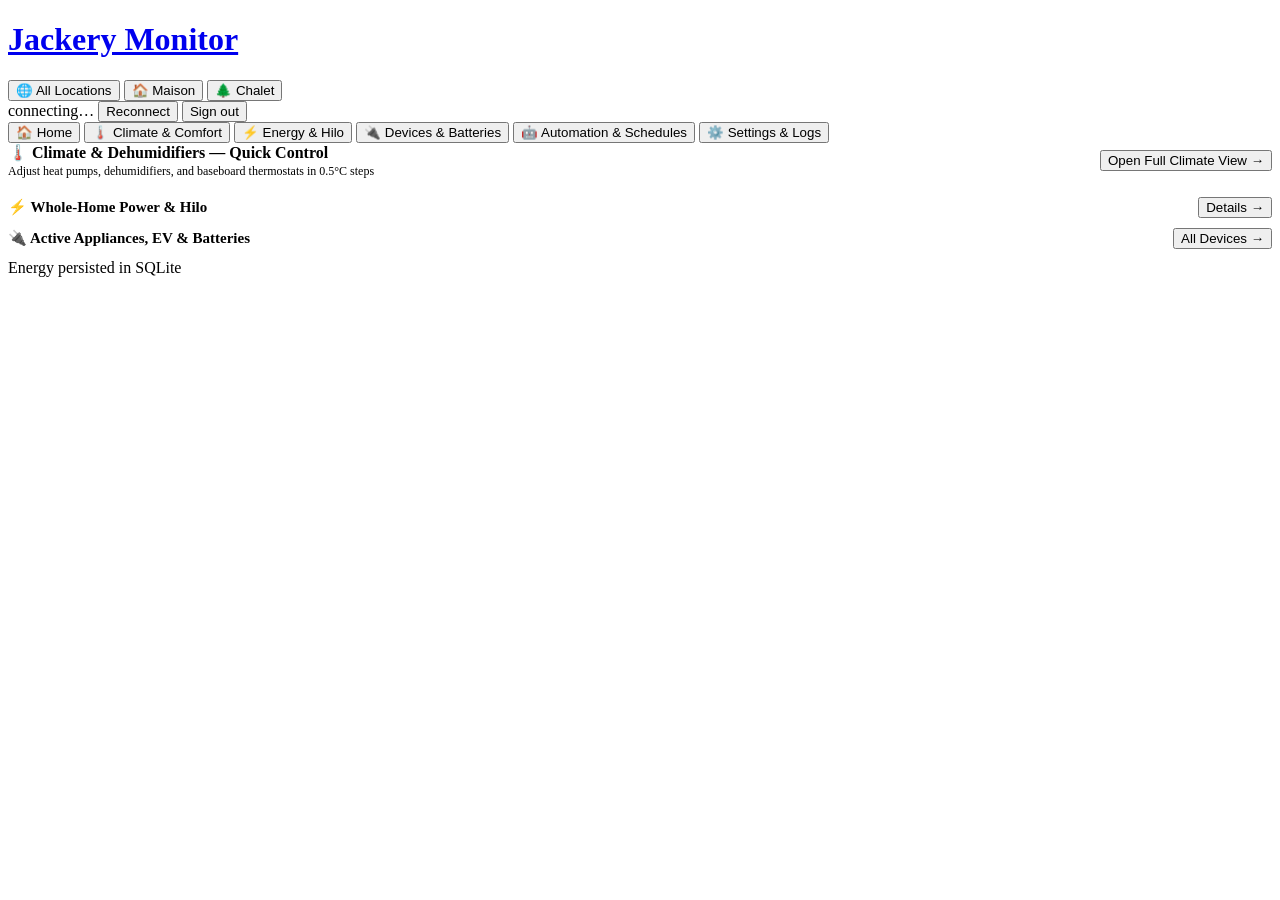
==== web/index.html @ a6cfaf36 "Consolidate UI into 6 intent-driven tabs, add global location bar, Sinope 0.5C controls, and Home/Aw" ====
<!doctype html>
<html lang="en">
<head>
  <meta charset="utf-8" />
  <meta name="viewport" content="width=device-width, initial-scale=1, viewport-fit=cover" />
  <title>Jackery Monitor</title>

  <!-- PWA -->
  <link rel="manifest" href="/manifest.webmanifest" />
  <meta name="theme-color" content="#0b0d10" />
  <link rel="icon" type="image/svg+xml" href="/static/icon.svg" />

  <!-- iOS home-screen install (Add to Home Screen). iOS doesn't fully
       honor the manifest, so we duplicate the key bits as Apple meta tags. -->
  <meta name="apple-mobile-web-app-capable" content="yes" />
  <meta name="apple-mobile-web-app-status-bar-style" content="black-translucent" />
  <meta name="apple-mobile-web-app-title" content="Jackery" />
  <link rel="apple-touch-icon" href="/static/icon.svg" />

  <link rel="preconnect" href="https://fonts.googleapis.com" />
  <link rel="preconnect" href="https://fonts.gstatic.com" crossorigin />
  <link href="https://fonts.googleapis.com/css2?family=Inter:wght@400;500;600;700&family=JetBrains+Mono:wght@400;500&display=swap" rel="stylesheet" />
  <link rel="stylesheet" href="/static/style.css?v=7" />
</head>
<body>
  <!-- =============== LOGIN MODAL =============== -->
  <div id="login-overlay" class="login-overlay" hidden>
    <form id="login-form" class="login-card" autocomplete="on">
      <div class="login-brand">
        <span class="logo-dot"></span>
        <h1>Jackery Monitor</h1>
      </div>
      <p class="login-sub">Sign in with your Jackery account to pull device data from the cloud. Credentials are encrypted (AES-256-GCM) and stored locally in this container's data volume — never sent anywhere except Jackery.</p>

      <label class="field">
        <span class="field-label">Email</span>
        <input id="login-email" type="email" name="email" autocomplete="username" required placeholder="you@example.com" />
      </label>
      <label class="field">
        <span class="field-label">Password</span>
        <input id="login-password" type="password" name="password" autocomplete="current-password" required placeholder="" />
      </label>
      <label class="field">
        <span class="field-label">Region</span>
        <select id="login-region" name="region">
          <option value="US" selected>US</option>
          <option value="EU">EU</option>
        </select>
      </label>

      <div id="login-error" class="login-error" hidden></div>

      <button id="login-submit" class="btn btn-primary" type="submit">Sign in</button>
      <p class="login-foot">We'll verify against Jackery before saving. Your password stays on this device.</p>
    </form>
  </div>

  <header class="topbar">
    <!-- Click the brand to jump back to the Live tab and force-refresh
         (full reload, not just route swap) so a stuck WS / stale cache
         is the easiest "fix it" gesture on the page. Anchored at "/" so
         middle-click and cmd-click open it in a fresh tab on Live. -->
    <a href="/" class="brand" id="brand-home"
       title="Back to Home (refresh)">
      <span class="logo-dot"></span>
      <h1>Jackery Monitor</h1>
    </a>

    <!-- Global Location Switcher (Default: All Locations) -->
    <div class="global-location-bar" id="global-location-bar" role="tablist" aria-label="Location filter">
      <button type="button" class="global-loc-pill on" data-global-loc="all">🌐 All Locations</button>
      <button type="button" class="global-loc-pill" data-global-loc="maison">🏠 Maison</button>
      <button type="button" class="global-loc-pill" data-global-loc="chalet">🌲 Chalet</button>
    </div>

    <div class="topbar-right">
      <!-- Whole-Home Live Power Pill (Hilo Meter) -->
      <button type="button" id="topbar-hilo-pill" class="pill pill-hilo-live" hidden title="Whole-home live power (Hilo smart meter) — click for Energy &amp; Hilo">
        <span class="hilo-bolt">⚡</span>
        <span id="topbar-hilo-watts">— W</span>
      </button>

      <label id="device-picker" class="device-picker" hidden>
        <span class="dp-label">Battery</span>
        <select id="device-select" class="device-select"></select>
      </label>
      <!-- Shown while a device switch is in flight: appears the moment
           the picker changes, disappears when the first frame of the
           new device's data actually renders (or the fail-open window
           expires). Pairs with body.device-switching, which dims the
           tab content so it's obvious the numbers on screen are the
           outgoing device's. -->
      <span id="switch-pill" class="pill switch-pill" hidden>
        <span class="spinner" aria-hidden="true"></span>
        <span>loading device…</span>
      </span>
      <span id="conn-pill" class="pill pill-conn">
        <span id="conn-dot" class="conn-dot"></span>
        <span id="conn-text">connecting…</span>
      </span>
      <button id="reconnect" class="btn btn-ghost" title="Re-scan and reconnect">Reconnect</button>
      <button id="logout" class="btn btn-ghost" title="Sign out">Sign out</button>
    </div>
  </header>

  <main>
    <!-- Primary 6-Tab Navigation (Task & Intent Driven) -->
    <nav class="tabs primary-tabs" id="primary-tabs-nav" aria-label="Main navigation">
      <button class="primary-tab on" data-primary="home" type="button">🏠 Home</button>
      <button class="primary-tab" data-primary="climate" type="button">🌡️ Climate &amp; Comfort</button>
      <button class="primary-tab" data-primary="energy-hub" type="button">⚡ Energy &amp; Hilo</button>
      <button class="primary-tab" data-primary="devices-hub" type="button">🔌 Devices &amp; Batteries</button>
      <button class="primary-tab" data-primary="automation-hub" type="button">🤖 Automation &amp; Schedules<span id="tab-automation-dot" class="tab-dot" hidden title="New AI insights pending"></span></button>
      <button class="primary-tab" data-primary="settings-hub" type="button">⚙️ Settings &amp; Logs</button>
    </nav>

    <!-- Context Sub-Navigation Bar (Dynamically shown for Climate, Energy, Devices, Settings) -->
    <div id="context-subnav-wrap" class="context-subnav-wrap" hidden>
      <!-- Climate Sub-tabs -->
      <div class="context-subtabs" data-subnav-for="climate" hidden>
        <button type="button" class="context-subtab on" data-subtab="climate-all">🌡️ All Climate (Unified)</button>
        <button type="button" class="context-subtab" data-subtab="sinope">🔥 Sinopé Thermostats &amp; Zones</button>
        <button type="button" class="context-subtab" data-subtab="daikin">❄️ Daikin Heat Pump</button>
        <button type="button" class="context-subtab" data-subtab="midea">💧 Danby Dehumidifiers</button>
      </div>

      <!-- Energy & Hilo Sub-tabs -->
      <div class="context-subtabs" data-subnav-for="energy-hub" hidden>
        <button type="button" class="context-subtab on" data-subtab="hilo">⚡ Hilo &amp; Whole-Home Power</button>
        <button type="button" class="context-subtab" data-subtab="energy">🔋 Jackery Energy History</button>
        <button type="button" class="context-subtab" data-subtab="cost">💰 Cost &amp; Tariffs</button>
        <button type="button" class="context-subtab" data-subtab="forecast">☀️ Solar Forecast</button>
      </div>

      <!-- Devices & Batteries Sub-tabs -->
      <div class="context-subtabs" data-subnav-for="devices-hub" hidden>
        <button type="button" class="context-subtab on" data-subtab="live">🔋 Jackery Live</button>
        <button type="button" class="context-subtab" data-subtab="tesla">🚗 Tesla &amp; EV Chargers</button>
        <button type="button" class="context-subtab" data-subtab="thinq">🧺 LG ThinQ Appliances</button>
        <button type="button" class="context-subtab" data-subtab="kasa">🔌 Kasa Plugs &amp; Switches</button>
        <button type="button" class="context-subtab" data-subtab="device">🛠️ Jackery Hardware &amp; Config</button>
      </div>

      <!-- Settings & Logs Sub-tabs -->
      <div class="context-subtabs" data-subnav-for="settings-hub" hidden>
        <button type="button" class="context-subtab on" data-subtab="settings">⚙️ System Settings &amp; Integrations</button>
        <button type="button" class="context-subtab" data-subtab="logs">📋 Bridge Logs &amp; Diagnostics</button>
      </div>
    </div>

    <!-- Legacy hidden tab buttons preserved for programmatic compatibility -->
    <nav class="tabs" hidden aria-hidden="true">
      <button class="tab" data-tab="home">Home</button>
      <button class="tab" data-tab="climate-all">Climate</button>
      <button class="tab" data-tab="live">Live</button>
      <button class="tab" data-tab="sinope">Sinopé</button>
      <button class="tab" data-tab="daikin">Daikin</button>
      <button class="tab" data-tab="hilo">Hilo</button>
      <button class="tab" data-tab="thinq">ThinQ</button>
      <button class="tab" data-tab="midea">Danby</button>
      <button class="tab" data-tab="tesla">Tesla</button>
      <button class="tab" data-tab="kasa">Kasa</button>
      <button class="tab" data-tab="energy">Energy</button>
      <button class="tab" data-tab="cost">Cost</button>
      <button class="tab" data-tab="forecast">Forecast</button>
      <button class="tab" data-tab="device">Device</button>
      <button class="tab" data-tab="automation">Automation</button>
      <button class="tab" data-tab="logs">Logs</button>
      <button class="tab" data-tab="settings">Settings</button>
    </nav>

    <!-- ============== HOME OVERVIEW TAB (NEW DEFAULT) ============== -->
    <section id="tab-home" class="tab-panel">
      <!-- Actionable Urgent Alerts Banner (Leak, Freeze, Tank Full, Hilo Challenge) -->
      <div id="home-alerts-container" class="home-alerts-container" hidden></div>

      <!-- Per-House Status & Home/Away Control Cards (Maison & Chalet) -->
      <div id="home-houses-strip" class="home-houses-grid"></div>

      <!-- Quick Climate & Humidity Control Section (Thermostats & Dehumidifiers Front-and-Center) -->
      <section class="card home-section-card">
        <div class="card-header" style="display:flex; justify-content:space-between; align-items:center; flex-wrap:wrap; gap:10px;">
          <div>
            <h2 style="font-size:16px; margin:0;">🌡️ Climate &amp; Dehumidifiers — Quick Control</h2>
            <p class="hint" style="margin:2px 0 0; font-size:12px;">Adjust heat pumps, dehumidifiers, and baseboard thermostats in 0.5°C steps</p>
          </div>
          <div style="display:flex; gap:8px; align-items:center;">
            <button type="button" class="btn btn-ghost btn-tiny" onclick="switchTab('climate-all')">Open Full Climate View &rarr;</button>
          </div>
        </div>
        <div id="home-climate-overview" class="home-climate-overview"></div>
      </section>

      <!-- Whole-Home Energy, EV & Active Appliances Summary -->
      <div class="grid home-bottom-grid" style="grid-template-columns: repeat(auto-fit, minmax(360px, 1fr)); gap: 18px; margin-top: 18px;">
        <section class="card home-section-card">
          <div class="card-header" style="display:flex; justify-content:space-between; align-items:center;">
            <h2 style="font-size:15px; margin:0;">⚡ Whole-Home Power &amp; Hilo</h2>
            <button type="button" class="btn btn-ghost btn-tiny" onclick="switchTab('hilo')">Details &rarr;</button>
          </div>
          <div id="home-energy-summary" style="margin-top:10px;"></div>
        </section>

        <section class="card home-section-card">
          <div class="card-header" style="display:flex; justify-content:space-between; align-items:center;">
            <h2 style="font-size:15px; margin:0;">🔌 Active Appliances, EV &amp; Batteries</h2>
            <button type="button" class="btn btn-ghost btn-tiny" onclick="switchTab('live')">All Devices &rarr;</button>
          </div>
          <div id="home-active-devices-summary" style="margin-top:10px;"></div>
        </section>
      </div>
    </section>

    <!-- ============== UNIFIED CLIMATE & COMFORT TAB ============== -->
    <section id="tab-climate-all" class="tab-panel" hidden>
      <!-- Per-House Home / Away & Climate Summary Header -->
      <div id="climate-all-houses-bar" class="home-houses-grid" style="margin-bottom:18px;"></div>
      <!-- Unified stacked sections: Daikin Heat Pumps + Danby Dehumidifiers + Sinopé Thermostats -->
      <div id="climate-all-container"></div>
    </section>

    <!-- ============== LIVE TAB ============== -->
    <section id="tab-live" class="tab-panel" hidden>
      <!-- Disconnected / Offline banner: shown when the physical Jackery loses Wi-Fi
           and stops pushing fresh telemetry to Jackery Cloud. -->
      <div id="device-offline-banner" class="device-offline-banner" hidden>
        <span class="offline-icon">⚠️</span>
        <div class="offline-body">
          <strong id="device-offline-title">Battery Disconnected from Wi-Fi</strong>
          <span id="device-offline-detail">This device stopped reporting fresh data to Jackery Cloud. Values shown reflect the last known snapshot.</span>
        </div>
      </div>

      <!-- Hero: battery + key KPIs. Cards are drag-reorderable on
           desktop; the order persists per-browser via localStorage. -->
      <div id="hero-grid" class="grid hero-grid">

        <section id="battery-card" class="card battery-card has-accent" data-card="battery">
          <span class="grab-handle" aria-label="Drag to reorder" title="Drag to reorder"></span>
          <div class="card-eyebrow">
            <span>State of charge</span>
            <span id="source-badge" class="pill pill-source">—</span>
          </div>
          <div id="eod-forecast" class="eod-forecast" hidden title="Predicted state of charge at the next sun-phase boundary (sunset during the day, sunrise at night). Refits every 30 min and on live SOC drift.">
            <span class="eod-label">—</span>
            <span class="eod-row">
              <span id="eod-trend" class="eod-trend"></span>
              <span id="eod-pct">—</span><small>%</small>
            </span>
          </div>
          <div class="battery-pct">
            <span id="battery-pct">—</span><small>%</small>
          </div>
          <div class="battery-bar">
            <div id="battery-bar-fill" class="battery-bar-fill"></div>
          </div>
          <div class="battery-meta">
            <span id="battery-time">Loading…</span>
            <span id="battery-temp-group" class="meta-segment">
              <span class="dot-sep">·</span>
              <span id="battery-temp">—</span>
            </span>
          </div>
        </section>

        <section class="card kpi-card power-flow has-accent" data-card="power-flow">
          <span class="grab-handle" aria-label="Drag to reorder" title="Drag to reorder"></span>
          <div class="card-eyebrow">
            <span>Power flow</span>
            <span class="hint" id="flow-ac-meta">—</span>
          </div>
          <!-- Power flow diagram, Tesla-app style:
               Solid translucent channel + bright traveling dot per
               flow line. animateMotion + <mpath> drives the dot along
               a hidden <path>; speed (dur) is set inline by app.js
               based on wattage. When a flow is idle the dot's parent
               group is hidden — the channel stays as a faint guide.

               Colors per the user spec: solar→battery yellow,
               battery→loads grayish white, grid→battery amber. -->
          <svg class="power-flow-svg" viewBox="0 0 1000 300"
               preserveAspectRatio="xMidYMid meet"
               role="img" aria-label="Power flow diagram">
            <defs>
              <!-- Hidden geometry paths the traveling dots follow.
                   <line> can't be a target for animateMotion; <path>
                   with two points is equivalent and works. -->
              <path id="path-flow-solar" d="M 200 80 L 500 152" />
              <path id="path-flow-grid"  d="M 200 224 L 500 152" />
              <path id="path-flow-load"  d="M 500 152 L 820 152" />
            </defs>

            <!-- Visible channels (solid translucent strokes) -->
            <line class="flow-channel solar" id="flow-line-solar"
                  x1="200" y1="80"  x2="500" y2="152" />
            <line class="flow-channel grid"  id="flow-line-grid"
                  x1="200" y1="224" x2="500" y2="152" />
            <line class="flow-channel load"  id="flow-line-load"
                  x1="500" y1="152" x2="820" y2="152" />

            <!-- Traveling dots — one per flow. -->
            <g class="flow-dot solar" id="flow-dot-solar">
              <circle r="6" />
              <animateMotion dur="2.4s" repeatCount="indefinite">
                <mpath href="#path-flow-solar" />
              </animateMotion>
            </g>
            <g class="flow-dot grid" id="flow-dot-grid">
              <circle r="6" />
              <animateMotion dur="2.4s" repeatCount="indefinite">
                <mpath href="#path-flow-grid" />
              </animateMotion>
            </g>
            <g class="flow-dot load" id="flow-dot-load">
              <circle r="6" />
              <animateMotion dur="2.4s" repeatCount="indefinite">
                <mpath href="#path-flow-load" />
              </animateMotion>
            </g>

            <!-- Solar node (top column @ x=200) -->
            <text class="flow-label" x="200" y="32">SOLAR</text>
            <g class="flow-node-group">
              <circle class="flow-node solar" id="flow-node-solar"
                      cx="200" cy="80" r="40" />
              <text class="flow-icon" x="200" y="80">☀</text>
            </g>
            <text class="flow-w" x="200" y="148">
              <tspan id="flow-solar-w">0</tspan> W
            </text>

            <!-- Grid node (bottom column @ x=200). Moved down so the
                 GRID label fits cleanly between solar's wattage and
                 the grid circle without overlapping. -->
            <text class="flow-label" x="200" y="176">GRID</text>
            <g class="flow-node-group">
              <circle class="flow-node grid" id="flow-node-grid"
                      cx="200" cy="224" r="40" />
              <text class="flow-icon" x="200" y="224">⚡</text>
            </g>
            <text class="flow-w" x="200" y="290">
              <tspan id="flow-grid-w">0</tspan> W
            </text>

            <!-- Battery node (center, vertical midpoint of solar+grid).
                 SOC sits slightly above center so the time-to-full /
                 time-remaining line below it stays inside the ring. -->
            <text class="flow-label" x="500" y="80">BATTERY</text>
            <g class="flow-node-group">
              <circle class="flow-node battery" id="flow-node-battery"
                      cx="500" cy="152" r="60" />
              <text class="flow-soc" id="flow-soc-pct" x="500" y="144">—</text>
              <text class="flow-eta" id="flow-timer" x="500" y="178">—</text>
            </g>

            <!-- Loads node -->
            <text class="flow-label" x="820" y="100">LOADS</text>
            <g class="flow-node-group">
              <circle class="flow-node load" id="flow-node-load"
                      cx="820" cy="152" r="40" />
              <!-- House glyph instead of ⊕ which read as an
                   "add new" button rather than a load destination. -->
              <text class="flow-icon house" x="820" y="152">⌂</text>
            </g>
            <text class="flow-w" x="820" y="220">
              <tspan id="flow-load-w">0</tspan> W
            </text>
          </svg>
        </section>

        <section class="card kpi-card today has-accent" data-card="today">
          <span class="grab-handle" aria-label="Drag to reorder" title="Drag to reorder"></span>
          <div class="card-eyebrow"><span>Today</span></div>
          <div class="kpi-value">
            <span id="today-out-kwh">—</span><small>kWh consumed</small>
          </div>
          <div class="kpi-sub">
            <span id="today-in-kwh">—</span><small>kWh charged</small>
          </div>
          <!-- Charged-source split: shown only when BOTH solar and AC
               contributed today, so solar-only days stay clean. -->
          <div class="kpi-sub charged-split" id="today-charged-split" hidden>
            <small>☀ <span id="today-charged-split-solar">—</span> solar · ⚡ <span id="today-charged-split-ac">—</span> AC kWh</small>
          </div>
          <!-- Diverted to a downstream load by the Excess Diversion
               controller. Hidden when zero so the card stays clean for
               users who don't have the feature enabled. The diverted
               energy IS already included in today-out-kwh above (the
               Jackery delivered it via its AC output); this line
               annotates what fraction was intentional surplus dump. -->
          <div class="kpi-sub" id="today-diverted-row" hidden>
            <span id="today-diverted-kwh">—</span><small>kWh diverted to excess load</small>
          </div>
          <div class="savings-row" id="today-savings-row" hidden>
            <span class="sav-pos" title="Solar production valued at retail rate"><span id="today-solar-savings">—</span></span>
            <span class="sav-sep">·</span>
            <span class="sav-neg" title="Grid charging cost"><span id="today-grid-cost">—</span></span>
            <span class="sav-sep">·</span>
            <span class="sav-net" title="Net = solar saved - grid cost"><span id="today-net-savings">—</span></span>
          </div>
        </section>
      </div>

      <!-- Power — output ports (cloud MQTT toggles) plus the
           AC-charge Kasa plug at the end (only rendered when a plug
           is configured for this device's smart-charge). Section is
           "Power" because the AC-charge button is an *input* (grid
           → battery), not an output, so "Outputs" was misleading. -->
      <section class="card">
        <div class="card-header">
          <h2>Power</h2>
          <span class="hint">Click to toggle</span>
        </div>
        <div class="switches">
          <button class="switch" data-port="ac" type="button"><span class="sw-label">AC</span><span class="sw-state" id="sw-ac">—</span></button>
          <button class="switch" data-port="dc" type="button"><span class="sw-label">DC</span><span class="sw-state" id="sw-dc">—</span></button>
          <button class="switch" data-port="usb" type="button"><span class="sw-label">USB</span><span class="sw-state" id="sw-usb">—</span></button>
          <button class="switch" data-port="car" type="button"><span class="sw-label">Car</span><span class="sw-state" id="sw-car">—</span></button>
          <button class="switch" id="ac-charge-toggle" type="button" hidden>
            <span class="sw-label">AC charge</span>
            <span class="sw-state" id="ac-charge-state">—</span>
          </button>
          <button class="switch" id="solar-charge-toggle" type="button" hidden>
            <span class="sw-label">Excess</span>
            <span class="sw-state" id="solar-charge-state">—</span>
          </button>
        </div>
      </section>

      <!-- Per-expansion-battery state (only shown when packs are
           attached). Collapsible — header summary stays visible
           always; the per-pack list expands on click. Collapse
           state persists per-browser via localStorage. Lives below
           the Power card so the most-actionable controls (output
           toggles, AC-charge plug) sit closer to the live KPIs at
           the top of the tab; per-pack drill-down is rare. -->
      <section id="battery-packs-card" class="card collapsible collapsed" hidden>
        <div class="card-header collapsible-header" id="battery-packs-toggle"
             role="button" tabindex="0" aria-expanded="false"
             aria-controls="battery-packs-list">
          <h2>Battery packs</h2>
          <span id="battery-packs-summary" class="hint">—</span>
          <span class="collapsible-chevron" aria-hidden="true">▾</span>
        </div>
        <div id="battery-packs-list" class="battery-packs-list"></div>
      </section>

      <!-- Live chart -->
      <section class="card">
        <div class="card-header">
          <div style="display:flex; align-items:center; gap:10px; flex-wrap:wrap">
            <h2>Power</h2>
            <select id="live-chart-hours" class="device-select" style="max-width:140px">
              <option value="6">Last 6 hours</option>
              <option value="12">Last 12 hours</option>
              <option value="24" selected>Last 24 hours</option>
              <option value="48">Last 48 hours</option>
              <option value="72">Last 72 hours</option>
            </select>
          </div>
          <div class="legend" data-chart="live">
            <button type="button" class="legend-item" data-series="battery"><i class="lg-bat"></i> Battery %</button>
            <button type="button" class="legend-item" data-series="output"><i class="lg-out"></i> Output W</button>
            <button type="button" class="legend-item" data-series="input"><i class="lg-in"></i> Input W</button>
          </div>
        </div>
        <canvas id="chart-live" class="chart"></canvas>
      </section>

      <!-- Live Temperature chart -->
      <section class="card" id="card-live-temp">
        <div class="card-header">
          <div style="display:flex; align-items:center; gap:10px; flex-wrap:wrap">
            <h2>Battery Temperature</h2>
            <span id="live-temp-stat" class="hint" style="font-size:12px"></span>
          </div>
          <div class="legend" data-chart="live-temp">
            <button type="button" class="legend-item" data-series="temp"><i class="lg-temp"></i> Temperature</button>
          </div>
        </div>
        <canvas id="chart-live-temp" class="chart"></canvas>
      </section>
    </section>

    <!-- ============== SINOPÉ TAB ============== -->
    <section id="tab-sinope" class="tab-panel" hidden>
      <!-- Toolbar: Location filter & Poll button -->
      <div class="sinope-toolbar">
        <div class="sinope-loc-pills" id="sinope-loc-pills">
          <button type="button" class="sinope-loc-pill on" data-loc="all">All Locations</button>
          <button type="button" class="sinope-loc-pill" data-loc="maison">Maison</button>
          <button type="button" class="sinope-loc-pill" data-loc="chalet">Chalet</button>
        </div>
        <div class="sinope-toolbar-actions">
          <span id="sinope-last-poll-time" class="hint" style="font-size:12px">Last update: —</span>
          <button id="sinope-tab-poll-btn" class="btn btn-ghost btn-tiny" title="Poll Neviweb Cloud now">
            <span class="poll-icon">🔄</span> Poll now
          </button>
        </div>
      </div>

      <!-- KPI Summary Cards -->
      <div class="grid sinope-kpis-grid">
        <div class="card kpi-card">
          <span class="kpi-label">Active Power</span>
          <div class="kpi-value"><span id="sinope-kpi-power">0</span> <small>W</small></div>
          <span class="kpi-sub">Total current consumption</span>
        </div>
        <div class="card kpi-card">
          <span class="kpi-label">Thermostats</span>
          <div class="kpi-value"><span id="sinope-kpi-heating-count">0</span><small id="sinope-kpi-heating-total">/ 0</small></div>
          <span class="kpi-sub" id="sinope-kpi-heating-sub">Actively heating</span>
        </div>
        <div class="card kpi-card">
          <span class="kpi-label">Controllers</span>
          <div class="kpi-value"><span id="sinope-kpi-ctrl-count">0</span><small id="sinope-kpi-ctrl-total">/ 0</small></div>
          <span class="kpi-sub" id="sinope-kpi-ctrl-sub">Active loads &amp; switches</span>
        </div>
        <div class="card kpi-card">
          <span class="kpi-label">Average Temp</span>
          <div class="kpi-value"><span id="sinope-kpi-avg-temp">—</span> <small>°C</small></div>
          <span class="kpi-sub" id="sinope-kpi-temp-sub">Across reporting zones</span>
        </div>
        <div class="card kpi-card">
          <span class="kpi-label">Water Protection</span>
          <div class="kpi-value"><span id="sinope-kpi-water-status">Safe</span></div>
          <span class="kpi-sub" id="sinope-kpi-water-sub">Valves &amp; leak sensors</span>
        </div>
      </div>

      <!-- Main device containers (dynamically rendered) -->
      <div id="sinope-devices-container"></div>
    </section>

    <!-- ============== DAIKIN TAB ============== -->
    <section id="tab-daikin" class="tab-panel" hidden>
      <!-- Toolbar: Location filter & Poll button -->
      <div class="daikin-toolbar">
        <div class="daikin-loc-pills" id="daikin-loc-pills">
          <button type="button" class="daikin-loc-pill on" data-loc="all">All Locations</button>
          <button type="button" class="daikin-loc-pill" data-loc="maison">Maison</button>
          <button type="button" class="daikin-loc-pill" data-loc="chalet">Chalet</button>
        </div>
        <div class="daikin-toolbar-actions">
          <span id="daikin-last-poll-time" class="hint" style="font-size:12px">Last update: —</span>
          <button id="daikin-tab-poll-btn" class="btn btn-ghost btn-tiny" title="Poll Daikin Open API now">
            <span class="poll-icon">🔄</span> Poll now
          </button>
        </div>
      </div>

      <!-- KPI Summary Cards -->
      <div class="grid daikin-kpis-grid">
        <div class="card kpi-card">
          <span class="kpi-label">Indoor Temp</span>
          <div class="kpi-value"><span id="daikin-kpi-indoor-temp">—</span> <small class="temp-unit-label">°C</small></div>
          <span class="kpi-sub" id="daikin-kpi-indoor-sub">Living space</span>
        </div>
        <div class="card kpi-card">
          <span class="kpi-label">Outdoor Temp</span>
          <div class="kpi-value"><span id="daikin-kpi-outdoor-temp">—</span> <small class="temp-unit-label">°C</small></div>
          <span class="kpi-sub" id="daikin-kpi-outdoor-sub">Heat pump sensor</span>
        </div>
        <div class="card kpi-card">
          <span class="kpi-label">Humidity</span>
          <div class="kpi-value"><span id="daikin-kpi-humidity">—</span></div>
          <span class="kpi-sub" id="daikin-kpi-humidity-sub">Indoor / Outdoor</span>
        </div>
        <div class="card kpi-card">
          <span class="kpi-label">Equipment Status</span>
          <div class="kpi-value"><span id="daikin-kpi-equip-status">Idle</span></div>
          <span class="kpi-sub" id="daikin-kpi-equip-sub">Heat pump active</span>
        </div>
        <div class="card kpi-card">
          <span class="kpi-label">System Mode</span>
          <div class="kpi-value"><span id="daikin-kpi-mode">—</span></div>
          <span class="kpi-sub" id="daikin-kpi-mode-sub">Target setpoints</span>
        </div>
      </div>

      <!-- Main device containers (dynamically rendered) -->
      <div id="daikin-devices-container"></div>
    </section>

    <!-- ============== HILO TAB ============== -->
    <section id="tab-hilo" class="tab-panel" hidden>
      <!-- Toolbar: Location filter & Poll button -->
      <div class="hilo-toolbar">
        <div class="hilo-loc-pills" id="hilo-loc-pills">
          <button type="button" class="hilo-loc-pill on" data-loc="all">All Locations</button>
          <button type="button" class="hilo-loc-pill" data-loc="maison">Maison</button>
          <button type="button" class="hilo-loc-pill" data-loc="chalet">Chalet</button>
        </div>
        <div class="hilo-toolbar-actions">
          <span id="hilo-last-poll-time" class="hint" style="font-size:12px">Last update: —</span>
          <button id="hilo-tab-poll-btn" class="btn btn-ghost btn-tiny" title="Poll Hilo Cloud now">
            <span class="poll-icon">🔄</span> Poll now
          </button>
        </div>
      </div>

      <!-- Défi Hilo Challenge Banner (shown when active or upcoming) -->
      <div id="hilo-challenge-banner" class="hilo-challenge-banner" hidden>
        <div class="hilo-challenge-header">
          <div class="hilo-challenge-badge">
            <span class="hilo-challenge-icon">⚡</span>
            <span id="hilo-challenge-badge-title">DÉFI HILO</span>
          </div>
          <span id="hilo-challenge-progress-tag" class="hilo-progress-tag">Programmé</span>
        </div>
        <div class="hilo-challenge-body">
          <div class="hilo-challenge-info">
            <div class="hilo-challenge-time" id="hilo-challenge-times">—</div>
            <div class="hilo-challenge-loc hint" id="hilo-challenge-loc-label">—</div>
          </div>
          <div class="hilo-challenge-stats">
            <div class="hilo-challenge-stat">
              <span class="stat-label">Objectif de base</span>
              <span class="stat-val" id="hilo-challenge-baseline">— kWh</span>
            </div>
            <div class="hilo-challenge-stat">
              <span class="stat-label">Conso. mesurée</span>
              <span class="stat-val" id="hilo-challenge-current">— kWh</span>
            </div>
            <div class="hilo-challenge-stat highlight">
              <span class="stat-label">Récompense</span>
              <span class="stat-val" id="hilo-challenge-reward">— $</span>
            </div>
          </div>
        </div>
      </div>

      <!-- Whole-House Hero KPI Card + Secondary KPIs -->
      <div class="grid hilo-kpis-grid">
        <div class="card kpi-card hilo-hero-kpi">
          <div class="kpi-header-row">
            <span class="kpi-label">Puissance instantanée de la maison</span>
            <span class="badge badge-live" id="hilo-live-indicator">LIVE</span>
          </div>
          <div class="kpi-value hero-val">
            <span id="hilo-kpi-power">—</span> <small>W</small>
          </div>
          <span class="kpi-sub" id="hilo-kpi-power-sub">Compteur Hydro-Québec via passerelle Hilo</span>
        </div>
        <div class="card kpi-card">
          <span class="kpi-label">Aujourd'hui (Compteur)</span>
          <div class="kpi-value"><span id="hilo-kpi-today">—</span> <small>kWh</small></div>
          <span class="kpi-sub" id="hilo-kpi-today-sub">Énergie cumulée</span>
        </div>
        <div class="card kpi-card">
          <span class="kpi-label">État du compteur</span>
          <div class="kpi-value"><span id="hilo-kpi-status">—</span></div>
          <span class="kpi-sub" id="hilo-kpi-status-sub">Zigbee SEP Hydro-Québec</span>
        </div>
        <div class="card kpi-card">
          <span class="kpi-label">Appareils Hilo</span>
          <div class="kpi-value"><span id="hilo-kpi-devices-count">—</span></div>
          <span class="kpi-sub" id="hilo-kpi-devices-sub">Connectés au réseau Zigbee</span>
        </div>
      </div>

      <!-- Whole-House Power History Chart Card -->
      <section class="card hilo-chart-card">
        <div class="card-header" style="display:flex; justify-content:space-between; align-items:center; flex-wrap:wrap; gap:8px;">
          <div>
            <h2 style="font-size:16px; margin:0;">Courbe de puissance — Compteur Hydro-Québec</h2>
            <p class="hint" style="margin:2px 0 0; font-size:12px;">Profil de charge de toute la maison échantillonné chaque minute</p>
          </div>
          <div class="hilo-chart-ranges" id="hilo-meter-ranges">
            <button type="button" class="btn btn-ghost btn-tiny hilo-range-btn" data-hours="6">6h</button>
            <button type="button" class="btn btn-ghost btn-tiny hilo-range-btn on" data-hours="24">24h</button>
            <button type="button" class="btn btn-ghost btn-tiny hilo-range-btn" data-hours="168">7j</button>
          </div>
        </div>
        <div class="hilo-chart-wrapper" style="position:relative; width:100%; height:260px; margin-top:12px;">
          <canvas id="chart-hilo-meter" class="chart" style="width:100%; height:100%;"></canvas>
        </div>
      </section>

      <!-- Main device containers (dynamically rendered) -->
      <div id="hilo-devices-container"></div>
    </section>

    <!-- ============== LG THINQ TAB ============== -->
    <section id="tab-thinq" class="tab-panel" hidden>
      <!-- Toolbar: Location filter & Poll button -->
      <div class="thinq-toolbar">
        <div class="thinq-loc-pills" id="thinq-loc-pills">
          <button type="button" class="thinq-loc-pill on" data-loc="all">All Locations</button>
          <button type="button" class="thinq-loc-pill" data-loc="maison">Maison</button>
          <button type="button" class="thinq-loc-pill" data-loc="chalet">Chalet</button>
        </div>
        <div class="thinq-toolbar-actions">
          <span id="thinq-last-poll-time" class="hint" style="font-size:12px">Last update: —</span>
          <button id="thinq-tab-poll-btn" class="btn btn-ghost btn-tiny" title="Poll LG ThinQ Cloud now">
            <span class="poll-icon">🔄</span> Poll now
          </button>
        </div>
      </div>

      <!-- KPI Summary Cards -->
      <div class="grid thinq-kpis-grid">
        <div class="card kpi-card">
          <span class="kpi-label">Connected Appliances</span>
          <div class="kpi-value"><span id="thinq-kpi-total">—</span></div>
          <span class="kpi-sub" id="thinq-kpi-total-sub">LG ThinQ Open API</span>
        </div>
        <div class="card kpi-card">
          <span class="kpi-label">Active / In Cycle</span>
          <div class="kpi-value"><span id="thinq-kpi-active">—</span></div>
          <span class="kpi-sub" id="thinq-kpi-active-sub">Running or Heating</span>
        </div>
        <div class="card kpi-card">
          <span class="kpi-label">Refrigeration</span>
          <div class="kpi-value"><span id="thinq-kpi-refrig">—</span></div>
          <span class="kpi-sub" id="thinq-kpi-refrig-sub">Cold storage status</span>
        </div>
        <div class="card kpi-card">
          <span class="kpi-label">Cooking &amp; Kitchen</span>
          <div class="kpi-value"><span id="thinq-kpi-cooking">—</span></div>
          <span class="kpi-sub" id="thinq-kpi-cooking-sub">Ovens, Ranges, Dishwashers</span>
        </div>
      </div>

      <!-- Empty state if no appliances or credentials -->
      <div id="thinq-empty" class="thinq-empty card" hidden style="text-align: center; padding: 48px 24px; margin-top: 16px;">
        <div style="font-size: 48px; margin-bottom: 12px;">🧺 🧊 🍳</div>
        <h2 style="margin: 0 0 8px 0; font-size: 20px;">No LG ThinQ Appliances Connected</h2>
        <p class="hint" style="max-width: 520px; margin: 0 auto 20px auto; font-size: 14px; line-height: 1.5;">
          Connect your LG ThinQ account using a Personal Access Token (PAT) from connect-pat.lgthinq.com to monitor your washers, dryers, refrigerators, ovens, and other smart appliances.
        </p>
        <button id="thinq-go-settings-btn" class="btn btn-primary" type="button">Configure ThinQ Credentials</button>
      </div>

      <!-- Appliance containers grouped by category -->
      <div id="thinq-appliances-container" style="margin-top: 16px;">
        <!-- Dynamically rendered: Laundry, Refrigeration, Cooking, Other -->
      </div>
    </section>

    <!-- ============== DANBY / MIDEA DEHUMIDIFIERS TAB ============== -->
    <section id="tab-midea" class="tab-panel" hidden>
      <!-- Toolbar: Location filter & Poll button -->
      <div class="thinq-toolbar midea-toolbar">
        <div class="thinq-loc-pills midea-loc-pills" id="midea-loc-pills">
          <button type="button" class="thinq-loc-pill midea-loc-pill on" data-loc="all">All Locations</button>
          <button type="button" class="thinq-loc-pill midea-loc-pill" data-loc="maison">Maison</button>
          <button type="button" class="thinq-loc-pill midea-loc-pill" data-loc="chalet">Chalet</button>
        </div>
        <div class="thinq-toolbar-actions">
          <span id="midea-last-poll-time" class="hint" style="font-size:12px">Last update: —</span>
          <button id="midea-tab-poll-btn" class="btn btn-ghost btn-tiny" title="Poll Midea Dehumidifiers now">
            <span class="poll-icon">🔄</span> Poll now
          </button>
        </div>
      </div>

      <!-- KPI Summary Cards -->
      <div class="grid thinq-kpis-grid midea-kpis-grid">
        <div class="card kpi-card">
          <span class="kpi-label">Dehumidifiers</span>
          <div class="kpi-value"><span id="midea-kpi-total">—</span></div>
          <span class="kpi-sub" id="midea-kpi-total-sub">Danby / MSmartHome</span>
        </div>
        <div class="card kpi-card">
          <span class="kpi-label">Active / Running</span>
          <div class="kpi-value"><span id="midea-kpi-active">—</span></div>
          <span class="kpi-sub" id="midea-kpi-active-sub">Compressor running</span>
        </div>
        <div class="card kpi-card">
          <span class="kpi-label">Average Humidity</span>
          <div class="kpi-value"><span id="midea-kpi-avg-humidity">—</span></div>
          <span class="kpi-sub">Ambient RH</span>
        </div>
        <div class="card kpi-card" id="midea-kpi-tank-card">
          <span class="kpi-label">Water Tanks</span>
          <div class="kpi-value"><span id="midea-kpi-tanks-status">OK</span></div>
          <span class="kpi-sub" id="midea-kpi-tanks-sub">All buckets normal</span>
        </div>
      </div>

      <!-- Empty state if no dehumidifiers configured -->
      <div id="midea-empty" class="thinq-empty card" hidden style="text-align: center; padding: 48px 24px; margin-top: 16px;">
        <div style="font-size: 48px; margin-bottom: 12px;">💧 🌪️ 🎛️</div>
        <h2 style="margin: 0 0 8px 0; font-size: 20px;">No Danby Dehumidifiers Connected</h2>
        <p class="hint" style="max-width: 520px; margin: 0 auto 20px auto; font-size: 14px; line-height: 1.5;">
          Connect your MSmartHome (or NetHome Plus) account in Settings to monitor and control your Danby smart dehumidifiers with real-time humidity tracking, target setpoints, and bucket full alerts.
        </p>
        <button id="midea-go-settings-btn" class="btn btn-primary" type="button">Configure Danby / MSmartHome Credentials</button>
      </div>

      <!-- Dehumidifiers cards container -->
      <div id="midea-devices-container" class="grid" style="grid-template-columns: repeat(auto-fit, minmax(320px, 1fr)); gap: 16px; margin-top: 16px;">
        <!-- Dynamically rendered dehumidifier cards -->
      </div>
    </section>

    <!-- ============== TESLA & EV CHARGERS TAB ============== -->
    <section id="tab-tesla" class="tab-panel" hidden>
      <!-- Toolbar: Location filter & Poll button -->
      <div class="thinq-toolbar tesla-toolbar">
        <div class="thinq-loc-pills tesla-loc-pills" id="tesla-loc-pills">
          <button type="button" class="thinq-loc-pill tesla-loc-pill on" data-loc="all">All Locations</button>
          <button type="button" class="thinq-loc-pill tesla-loc-pill" data-loc="maison">Maison</button>
          <button type="button" class="thinq-loc-pill tesla-loc-pill" data-loc="chalet">Chalet</button>
        </div>
        <div class="thinq-toolbar-actions">
          <span id="tesla-last-poll-time" class="hint" style="font-size:12px">Last update: —</span>
          <button id="tesla-tab-poll-btn" class="btn btn-ghost btn-tiny" title="Poll Tesla devices now">
            <span class="poll-icon">🔄</span> Poll now
          </button>
        </div>
      </div>

      <!-- KPI Summary Cards -->
      <div class="grid thinq-kpis-grid tesla-kpis-grid">
        <div class="card kpi-card">
          <span class="kpi-label">EV Charging Power</span>
          <div class="kpi-value"><span id="tesla-kpi-power">—</span></div>
          <span class="kpi-sub" id="tesla-kpi-power-sub">Active EV draw</span>
        </div>
        <div class="card kpi-card">
          <span class="kpi-label">Model Y Battery</span>
          <div class="kpi-value"><span id="tesla-kpi-battery">—</span></div>
          <span class="kpi-sub" id="tesla-kpi-battery-sub">State of Charge</span>
        </div>
        <div class="card kpi-card">
          <span class="kpi-label">Vehicle Location</span>
          <div class="kpi-value"><span id="tesla-kpi-location">—</span></div>
          <span class="kpi-sub" id="tesla-kpi-location-sub">GPS Geofence</span>
        </div>
        <div class="card kpi-card">
          <span class="kpi-label">Active Charger</span>
          <div class="kpi-value"><span id="tesla-kpi-charger">—</span></div>
          <span class="kpi-sub" id="tesla-kpi-charger-sub">EVSE in use</span>
        </div>
      </div>

      <!-- Empty state if no devices configured -->
      <div id="tesla-empty" class="thinq-empty card" hidden style="text-align: center; padding: 48px 24px; margin-top: 16px;">
        <div style="font-size: 48px; margin-bottom: 12px;">⚡ 🚗 🔌</div>
        <h2 style="margin: 0 0 8px 0; font-size: 20px;">No Tesla Devices Connected</h2>
        <p class="hint" style="max-width: 520px; margin: 0 auto 20px auto; font-size: 14px; line-height: 1.5;">
          Configure your local Tesla Wall Connector (IP) and official Tesla credentials in Settings to monitor your Wall Connectors, Model Y, and Mobile Connector charging sessions.
        </p>
        <button id="tesla-go-settings-btn" class="btn btn-primary" type="button">Configure Tesla Settings</button>
      </div>

      <!-- Tesla devices container -->
      <div id="tesla-devices-container" class="grid" style="grid-template-columns: repeat(auto-fit, minmax(340px, 1fr)); gap: 16px; margin-top: 16px;">
        <!-- Dynamically rendered Wall Connector & Model Y cards -->
      </div>
    </section>

    <!-- ============== KASA SMART DEVICES TAB ============== -->
    <section id="tab-kasa" class="tab-panel" hidden>
      <!-- Toolbar: Location filter, Device type filter & Actions -->
      <div class="thinq-toolbar kasa-toolbar">
        <div style="display:flex; flex-wrap:wrap; gap:10px; align-items:center;">
          <!-- Location pills -->
          <div class="thinq-loc-pills kasa-loc-pills" id="kasa-loc-pills">
            <button type="button" class="thinq-loc-pill kasa-loc-pill on" data-loc="all">All Locations</button>
            <button type="button" class="thinq-loc-pill kasa-loc-pill" data-loc="maison">Maison</button>
            <button type="button" class="thinq-loc-pill kasa-loc-pill" data-loc="chalet">Chalet</button>
          </div>
          <!-- Type filter pills -->
          <div class="thinq-loc-pills kasa-type-pills" id="kasa-type-pills" style="margin-left:4px;">
            <button type="button" class="thinq-loc-pill kasa-type-pill on" data-type="all">All Types</button>
            <button type="button" class="thinq-loc-pill kasa-type-pill" data-type="switch">🔘 Switches &amp; Interruptors</button>
            <button type="button" class="thinq-loc-pill kasa-type-pill" data-type="plug">🔌 Plugs</button>
          </div>
        </div>
        <div class="thinq-toolbar-actions">
          <span id="kasa-last-poll-time" class="hint" style="font-size:12px">Last update: —</span>
          <button id="kasa-tab-poll-btn" class="btn btn-ghost btn-tiny" title="Scan local network and poll Kasa devices now">
            <span class="poll-icon">🔄</span> Scan &amp; Poll
          </button>
          <button id="kasa-tab-add-btn" class="btn btn-primary btn-tiny" type="button" title="Add device in Settings">
            + Add Device
          </button>
        </div>
      </div>

      <!-- KPI Summary Cards -->
      <div class="grid thinq-kpis-grid kasa-kpis-grid">
        <div class="card kpi-card">
          <span class="kpi-label">Total Devices</span>
          <div class="kpi-value"><span id="kasa-kpi-total">—</span></div>
          <span class="kpi-sub" id="kasa-kpi-total-sub">Saved &amp; discovered</span>
        </div>
        <div class="card kpi-card">
          <span class="kpi-label">Active Devices</span>
          <div class="kpi-value"><span id="kasa-kpi-active">—</span></div>
          <span class="kpi-sub" id="kasa-kpi-active-sub">Currently turned ON</span>
        </div>
        <div class="card kpi-card">
          <span class="kpi-label">Smart Interruptors</span>
          <div class="kpi-value"><span id="kasa-kpi-switches">—</span></div>
          <span class="kpi-sub" id="kasa-kpi-switches-sub">Wall switches &amp; dimmers</span>
        </div>
        <div class="card kpi-card">
          <span class="kpi-label">Smart Plugs</span>
          <div class="kpi-value"><span id="kasa-kpi-plugs">—</span></div>
          <span class="kpi-sub" id="kasa-kpi-plugs-sub">Power outlets</span>
        </div>
      </div>

      <!-- Empty state if no devices configured/found -->
      <div id="kasa-empty" class="thinq-empty card" hidden style="text-align: center; padding: 48px 24px; margin-top: 16px;">
        <div style="font-size: 48px; margin-bottom: 12px;">🔌 💡 🔘</div>
        <h2 style="margin: 0 0 8px 0; font-size: 20px;">No Kasa Devices Found</h2>
        <p class="hint" style="max-width: 520px; margin: 0 auto 20px auto; font-size: 14px; line-height: 1.5;">
          Scan your local network to discover TP-Link Kasa smart plugs and interruptors / wall switches, or manage credentials in Settings &rarr; Integrations.
        </p>
        <div style="display:flex; justify-content:center; gap:10px;">
          <button id="kasa-empty-scan-btn" class="btn btn-primary" type="button">Scan Network Now</button>
          <button id="kasa-go-settings-btn" class="btn btn-ghost" type="button">Configure in Settings</button>
        </div>
      </div>

      <!-- Kasa devices container -->
      <div id="kasa-devices-container" class="grid" style="grid-template-columns: repeat(auto-fit, minmax(320px, 1fr)); gap: 16px; margin-top: 16px;">
        <!-- Dynamically rendered Kasa device cards (plugs, switches, dimmers) -->
      </div>
    </section>

    <!-- ============== ENERGY TAB ============== -->
    <section id="tab-energy" class="tab-panel" hidden>
      <div class="grid energy-grid">
        <section class="card">
          <div class="card-eyebrow"><span>Today</span></div>
          <div class="kpi-row">
            <div><div class="kpi-value"><span id="e-today-out">—</span><small>kWh</small></div><div class="kpi-sub">consumed</div></div>
            <div><div class="kpi-value alt"><span id="e-today-in">—</span><small>kWh</small></div><div class="kpi-sub">charged</div></div>
          </div>
          <div class="kpi-sub charged-split" id="e-today-charged-split" hidden>
            <small>charged: ☀ <span id="e-today-charged-split-solar">—</span> solar · ⚡ <span id="e-today-charged-split-ac">—</span> AC kWh</small>
          </div>
        </section>
        <section class="card">
          <div class="card-eyebrow"><span>Last 7 days</span></div>
          <div class="kpi-row">
            <div><div class="kpi-value"><span id="e-7d-out">—</span><small>kWh</small></div><div class="kpi-sub">consumed</div></div>
            <div><div class="kpi-value alt"><span id="e-7d-in">—</span><small>kWh</small></div><div class="kpi-sub">charged</div></div>
          </div>
        </section>
        <section class="card">
          <div class="card-eyebrow"><span>Last 30 days</span></div>
          <div class="kpi-row">
            <div><div class="kpi-value"><span id="e-30d-out">—</span><small>kWh</small></div><div class="kpi-sub">consumed</div></div>
            <div><div class="kpi-value alt"><span id="e-30d-in">—</span><small>kWh</small></div><div class="kpi-sub">charged</div></div>
          </div>
        </section>
        <section class="card">
          <div class="card-eyebrow"><span>Lifetime</span></div>
          <div class="kpi-row">
            <div><div class="kpi-value"><span id="e-life-out">—</span><small>kWh</small></div><div class="kpi-sub">consumed</div></div>
            <div><div class="kpi-value alt"><span id="e-life-in">—</span><small>kWh</small></div><div class="kpi-sub">charged</div></div>
          </div>
          <div class="savings-row" id="lifetime-savings-row" hidden>
            <span class="sav-pos"><span id="life-solar-savings">—</span></span>
            <span class="sav-sep">·</span>
            <span class="sav-neg"><span id="life-grid-cost">—</span></span>
            <span class="sav-sep">·</span>
            <span class="sav-net"><span id="life-net-savings">—</span></span>
          </div>
        </section>
      </div>

      <section class="card">
        <div class="card-header">
          <h2>Energy history</h2>
          <div class="range-picker" role="tablist">
            <button class="range-btn on"  data-hours="6">6h</button>
            <button class="range-btn"     data-hours="24">24h</button>
            <button class="range-btn"     data-hours="168">7d</button>
            <button class="range-btn"     data-hours="720">30d</button>
            <button class="range-btn"     data-hours="2160">90d</button>
            <button class="range-btn"     data-hours="4320">180d</button>
            <button class="range-btn"     data-hours="8760">1y</button>
          </div>
        </div>
        <canvas id="chart-energy" class="chart chart-tall"></canvas>
        <div class="legend energy-legend" data-chart="energy">
          <button type="button" class="legend-item" data-series="output"><i class="lg-out"></i> Consumed (Wh per bucket)</button>
          <button type="button" class="legend-item" data-series="input"><i class="lg-in"></i> Charged (Wh per bucket)</button>
          <button type="button" class="legend-item" data-series="battery"><i class="lg-bat"></i> Battery %</button>
        </div>
      </section>

      <!-- Energy Temperature History chart -->
      <section class="card" id="card-energy-temp">
        <div class="card-header">
          <div style="display:flex; align-items:center; gap:10px; flex-wrap:wrap">
            <h2>Battery Temperature History</h2>
            <span id="energy-temp-stat" class="hint" style="font-size:12px"></span>
          </div>
          <div class="legend energy-legend" data-chart="energy-temp" style="margin-top:0">
            <button type="button" class="legend-item" data-series="temp"><i class="lg-temp"></i> Temperature</button>
          </div>
        </div>
        <canvas id="chart-energy-temp" class="chart"></canvas>
      </section>

      <section id="energy-devices" class="card" hidden>
        <div class="card-header">
          <h2>All devices</h2>
        </div>
        <table class="data-table">
          <thead>
            <tr><th>Device</th><th>Today</th><th>7d</th><th>30d</th><th>Lifetime</th></tr>
          </thead>
          <tbody id="energy-devices-body"></tbody>
        </table>
      </section>

      <!-- Records: client-side stats computed from /api/energy/daily (365d).
           Hidden until the payload arrives so a missing/failed endpoint
           doesn't leave an empty card on screen. -->
      <section id="energy-records" class="card" hidden>
        <div class="card-header">
          <h2>Records</h2>
        </div>
        <div id="energy-records-grid" class="energy-records-grid"></div>
      </section>

      <!-- Daily breakdown: sortable/filterable per-day table from the same
           cached 365d payload; range filtering is client-side (no refetch). -->
      <section id="energy-daily" class="card" hidden>
        <div class="card-header">
          <h2>Daily breakdown</h2>
          <div class="daily-controls">
            <div class="range-picker" role="tablist">
              <button type="button" class="drange-btn"    data-days="30">30d</button>
              <button type="button" class="drange-btn on" data-days="90">90d</button>
              <button type="button" class="drange-btn"    data-days="180">180d</button>
              <button type="button" class="drange-btn"    data-days="365">365d</button>
            </div>
            <input id="energy-daily-search" class="daily-search" type="search"
                   placeholder="filter: 2026-07, Jul…" autocomplete="off" spellcheck="false" />
            <button id="energy-daily-export" type="button" class="btn btn-small">Export CSV</button>
          </div>
        </div>
        <div class="table-scroll">
          <table class="data-table daily-table">
            <thead>
              <tr>
                <th class="sortable sort-desc" data-sort="date">Date</th>
                <th class="sortable num" data-sort="solar_kwh">Solar kWh</th>
                <th class="sortable num" data-sort="consumed_kwh">Consumed kWh</th>
                <th class="sortable num" data-sort="charged_kwh">Charged kWh</th>
                <th class="sortable num" data-sort="grid_kwh">Grid kWh</th>
                <th class="sortable num" data-sort="diverted_kwh">Car kWh</th>
                <th class="sortable num" data-sort="peak_solar_w">Peak solar W</th>
                <th class="sortable num" data-sort="peak_output_w">Peak load W</th>
                <th class="sortable num" data-sort="min_soc">SOC min–max</th>
              </tr>
            </thead>
            <tbody id="energy-daily-body"></tbody>
          </table>
        </div>
        <p id="energy-daily-empty" class="hint" hidden>No matching days.</p>
      </section>
    </section>

    <!-- ============== COST TAB ============== -->
    <section id="tab-cost" class="tab-panel" hidden>
      <!-- Accounting Mode Selector Banner -->
      <section class="card cost-mode-banner">
        <div class="cost-mode-header">
          <div class="cost-mode-title-row">
            <span class="cost-mode-label">Accounting View:</span>
            <div class="range-picker cost-mode-picker" role="tablist">
              <button type="button" class="cost-mode-btn on" data-mode="battery">⚡ Battery Arbitrage</button>
              <button type="button" class="cost-mode-btn" data-mode="total">🔌 Total Equipment</button>
            </div>
          </div>
          <div class="cost-mode-hint" id="cost-mode-hint">
            <strong>Battery Arbitrage:</strong> Isolates battery cell charging and discharging. Bypasses AC grid passthrough to show true battery efficiency and time-shifting savings.
          </div>
        </div>
      </section>

      <div class="grid energy-grid">
        <section class="card">
          <div class="card-eyebrow"><span>Today</span></div>
          <div class="kpi-row">
            <div>
              <div class="kpi-value"><span id="cost-today-net">—</span></div>
              <div class="kpi-sub">net savings</div>
            </div>
          </div>
          <div class="cost-kpi-details">
            <div class="cost-detail-line"><span>Grid paid:</span> <strong id="cost-today-grid">—</strong></div>
            <div class="cost-detail-line"><span>Solar cost:</span> <strong id="cost-today-solar">$0.00</strong></div>
            <div class="cost-detail-line"><span>Baseline (no battery):</span> <strong id="cost-today-baseline">—</strong></div>
          </div>
          <div class="cost-arbitrage-badge">
            <small>⚡ <span id="cost-today-rates">—</span></small>
          </div>
        </section>

        <section class="card">
          <div class="card-eyebrow"><span>Last 7 days</span></div>
          <div class="kpi-row">
            <div>
              <div class="kpi-value"><span id="cost-7d-net">—</span></div>
              <div class="kpi-sub">net savings</div>
            </div>
          </div>
          <div class="cost-kpi-details">
            <div class="cost-detail-line"><span>Grid paid:</span> <strong id="cost-7d-grid">—</strong></div>
            <div class="cost-detail-line"><span>Solar cost:</span> <strong id="cost-7d-solar">$0.00</strong></div>
            <div class="cost-detail-line"><span>Baseline (no battery):</span> <strong id="cost-7d-baseline">—</strong></div>
          </div>
          <div class="cost-arbitrage-badge">
            <small>⚡ <span id="cost-7d-rates">—</span></small>
          </div>
        </section>

        <section class="card">
          <div class="card-eyebrow"><span>Last 30 days</span></div>
          <div class="kpi-row">
            <div>
              <div class="kpi-value"><span id="cost-30d-net">—</span></div>
              <div class="kpi-sub">net savings</div>
            </div>
          </div>
          <div class="cost-kpi-details">
            <div class="cost-detail-line"><span>Grid paid:</span> <strong id="cost-30d-grid">—</strong></div>
            <div class="cost-detail-line"><span>Solar cost:</span> <strong id="cost-30d-solar">$0.00</strong></div>
            <div class="cost-detail-line"><span>Baseline (no battery):</span> <strong id="cost-30d-baseline">—</strong></div>
          </div>
          <div class="cost-arbitrage-badge">
            <small>⚡ <span id="cost-30d-rates">—</span></small>
          </div>
        </section>

        <section class="card">
          <div class="card-eyebrow"><span>Lifetime</span></div>
          <div class="kpi-row">
            <div>
              <div class="kpi-value"><span id="cost-life-net">—</span></div>
              <div class="kpi-sub">net savings</div>
            </div>
          </div>
          <div class="cost-kpi-details">
            <div class="cost-detail-line"><span>Grid paid:</span> <strong id="cost-life-grid">—</strong></div>
            <div class="cost-detail-line"><span>Solar cost:</span> <strong id="cost-life-solar">$0.00</strong></div>
            <div class="cost-detail-line"><span>Baseline (no battery):</span> <strong id="cost-life-baseline">—</strong></div>
          </div>
          <div class="cost-arbitrage-badge">
            <small>⚡ <span id="cost-life-rates">—</span></small>
          </div>
        </section>
      </div>

      <!-- TOU Arbitrage Efficiency -->
      <section class="card" id="cost-distribution-card">
        <div class="card-header">
          <h2>Time-of-Use Arbitrage Distribution</h2>
          <div class="range-picker" role="tablist">
            <button type="button" class="cost-dist-btn" data-days="7">7d</button>
            <button type="button" class="cost-dist-btn on" data-days="30">30d</button>
            <button type="button" class="cost-dist-btn" data-days="90">90d</button>
            <button type="button" class="cost-dist-btn" data-days="365">1y</button>
          </div>
        </div>
        <p class="hint" style="margin:4px 0 14px">
          Compares when battery charging occurred (buying from grid) vs when output was consumed (displacing grid power) across your utility's rate tiers.
        </p>
        <div id="cost-tou-bars" class="cost-tou-bars"></div>
        <div class="cost-arbitrage-summary" id="cost-arbitrage-summary"></div>
      </section>

      <!-- Cost History Chart -->
      <section class="card">
        <div class="card-header">
          <h2>Cost history</h2>
          <div class="range-picker" role="tablist">
            <button type="button" class="cost-range-btn on" data-hours="24">24h</button>
            <button type="button" class="cost-range-btn" data-hours="168">7d</button>
            <button type="button" class="cost-range-btn" data-hours="720">30d</button>
            <button type="button" class="cost-range-btn" data-hours="2160">90d</button>
            <button type="button" class="cost-range-btn" data-hours="8760">1y</button>
          </div>
        </div>
        <canvas id="chart-cost" class="chart chart-tall"></canvas>
        <div class="legend" data-chart="cost">
          <button type="button" class="legend-item" data-series="baseline"><i style="background:#38bdf8"></i> Baseline cost (no battery)</button>
          <button type="button" class="legend-item" data-series="grid"><i style="background:#ef4444"></i> Actual grid cost paid</button>
          <button type="button" class="legend-item" data-series="net"><i style="background:#4ade80"></i> Net savings</button>
        </div>
      </section>

      <!-- Financial Breakdown Table -->
      <section id="cost-breakdown-card" class="card">
        <div class="card-header">
          <h2>Cost breakdown</h2>
          <div class="daily-controls">
            <div class="range-picker" role="tablist">
              <button type="button" class="cbreakdown-btn on" data-group="day">Day</button>
              <button type="button" class="cbreakdown-btn" data-group="week">Week</button>
              <button type="button" class="cbreakdown-btn" data-group="month">Month</button>
              <button type="button" class="cbreakdown-btn" data-group="year">Year</button>
            </div>
            <input id="cost-search" class="daily-search" type="search"
                   placeholder="filter period…" autocomplete="off" spellcheck="false" />
            <button id="cost-export" type="button" class="btn btn-small">Export CSV</button>
          </div>
        </div>
        <div class="table-scroll">
          <table class="data-table cost-table">
            <thead>
              <tr>
                <th class="sortable sort-desc" data-sort="period">Period</th>
                <th class="sortable num" data-sort="grid_cost">Grid Paid</th>
                <th class="sortable num" data-sort="solar_cost">Solar</th>
                <th class="sortable num" data-sort="baseline_cost">Baseline Cost</th>
                <th class="sortable num" data-sort="net_saved">Net Saved</th>
                <th class="sortable num" data-sort="avg_buy_rate">Avg Buy Rate</th>
                <th class="sortable num" data-sort="avg_use_rate">Avg Displaced Rate</th>
                <th class="sortable num" data-sort="efficiency_pct">Roundtrip Eff.</th>
              </tr>
            </thead>
            <tbody id="cost-table-body"></tbody>
          </table>
        </div>
        <p id="cost-table-empty" class="hint" hidden>No matching entries.</p>
      </section>
    </section>

    <!-- ============== FORECAST TAB ============== -->
    <section id="tab-forecast" class="tab-panel" hidden>
      <section id="forecast-needs-config" class="card" hidden>
        <h2>Allow location to enable forecasts</h2>
        <p class="hint">The forecaster pulls solar irradiance + cloud cover from Open-Meteo (free, no API key) and combines it with your historical solar production to predict the next ~5 days of battery state of charge. It needs your approximate location to know which weather to fetch.</p>
        <div class="forecast-geo-actions">
          <button id="forecast-geo-btn" type="button" class="btn btn-primary">Use my location</button>
          <button id="forecast-manual-btn" type="button" class="btn btn-ghost">Set manually</button>
        </div>
      </section>

      <!-- Manual location override. Always rendered (hidden by default,
           opened by the "Set manually" button or via a small "Change
           location" link rendered after a forecast is shown). Lets the
           user search by city name (geocoded server-side via Open-Meteo)
           or paste raw lat/lon — fixes the case where the browser
           geolocation API returned wrong coords (e.g. IP-based fallback
           pointing to the user's ISP POP, not their actual location). -->
      <section id="forecast-manual-loc" class="card" hidden>
        <div class="card-header">
          <h2>Set location manually</h2>
          <button id="forecast-manual-close" type="button" class="btn btn-ghost btn-tiny" aria-label="Close">Close</button>
        </div>
        <p id="forecast-manual-current" class="hint" style="margin:6px 0 12px"></p>

        <div class="manual-loc-mode">
          <label><input type="radio" name="manual-loc-mode" value="search" checked> Search by city</label>
          <label><input type="radio" name="manual-loc-mode" value="coords"> Enter coordinates</label>
        </div>

        <div id="manual-loc-search" class="manual-loc-pane">
          <input id="manual-loc-q" type="text" class="device-select"
                 autocomplete="off" placeholder="e.g. San Jose, CA"
                 style="width:100%; max-width:360px" />
          <ul id="manual-loc-results" class="manual-loc-results"></ul>
          <p id="manual-loc-search-hint" class="hint"></p>
        </div>

        <div id="manual-loc-coords" class="manual-loc-pane" hidden>
          <div class="manual-loc-coord-row">
            <label>
              <span class="settings-label-text">Latitude</span>
              <input id="manual-loc-lat" type="number" step="0.0001"
                     min="-90" max="90" class="device-select"
                     placeholder="37.3382" style="width:140px" />
            </label>
            <label>
              <span class="settings-label-text">Longitude</span>
              <input id="manual-loc-lon" type="number" step="0.0001"
                     min="-180" max="180" class="device-select"
                     placeholder="-121.8863" style="width:140px" />
            </label>
            <button id="manual-loc-save-coords" type="button" class="btn btn-primary">Save</button>
          </div>
          <p class="hint">Decimal degrees. Tip: right-click a spot on Google Maps to copy lat/lon.</p>
          <p id="manual-loc-coords-hint" class="hint"></p>
        </div>
      </section>

      <section id="forecast-content" class="card" hidden>
        <div class="card-header">
          <h2 id="forecast-title">State of charge — next 5 days</h2>
          <div class="forecast-meta">
            <span class="hint" id="forecast-fit">—</span>
            <button id="forecast-change-loc" type="button" class="btn btn-ghost btn-tiny" title="Change the location used to fetch weather">Change location</button>
          </div>
        </div>
        <p id="forecast-current-loc" class="hint forecast-current-loc">Loading location…</p>
        <!-- Per-day strip: 5 compact tiles summarizing each day in the
             forecast window. Populated by renderForecastDayStrip() from
             the same /api/forecast response that feeds the chart. -->
        <div id="forecast-day-strip" class="forecast-day-strip" hidden></div>
        <canvas id="chart-forecast" class="chart chart-tall"></canvas>
        <div class="legend forecast-legend" data-chart="forecast">
          <button type="button" class="legend-item" data-series="soc"><i class="lg-bat"></i> Predicted SOC</button>
          <button type="button" class="legend-item" data-series="load"><i class="lg-out"></i> Expected load</button>
          <button type="button" class="legend-item" data-series="solar"><i class="lg-in"></i> Expected solar</button>
        </div>
      </section>

      <div id="forecast-stats" class="grid" hidden>
        <section class="card">
          <div class="card-eyebrow"><span>Battery capacity</span></div>
          <div class="kpi-value"><span id="forecast-capacity">—</span><small>Wh</small></div>
        </section>
        <section class="card">
          <div class="card-eyebrow"><span>Solar coefficient (W per W/m²)</span></div>
          <div class="kpi-value"><span id="forecast-coeff">—</span></div>
          <div class="kpi-sub" id="forecast-coeff-sub">—</div>
        </section>
        <section class="card">
          <div class="card-eyebrow"><span>Avg load</span></div>
          <div class="kpi-value"><span id="forecast-avg-load">—</span><small>W</small></div>
        </section>
      </div>

      <!-- Today's energy budget — narrative breakdown of the
           forecast walk from now to sunset. Solar in, total drain,
           per-hour table, and the simulator's arithmetic. Collapsed
           by default; the headline (now SOC → sunset SOC) is on the
           hero card so opening this is purely "show your work". -->
      <section id="today-budget-card" class="card collapsible collapsed"
               data-collapse-key="today-budget" hidden>
        <div class="card-header collapsible-header"
             role="button" tabindex="0" aria-expanded="false"
             aria-controls="today-budget-body">
          <h2>Today's energy budget</h2>
          <span id="today-budget-summary" class="hint">—</span>
          <span class="collapsible-chevron" aria-hidden="true">▾</span>
        </div>
        <div id="today-budget-body">
          <p class="hint" style="margin:6px 0 12px">
            Hour-by-hour walk from now to sunset. Solar minus load
            gives net W; positive hours are multiplied by
            <code id="tb-eff">—</code> charge efficiency before
            updating SOC. <code>load_w</code> already includes
            parasitic + inverter overhead.
          </p>
          <div class="acc-summary" id="today-budget-totals">
            <div class="acc-summary-tile">
              <div class="acc-summary-label">Solar in</div>
              <div class="acc-summary-value"><span id="tb-solar-kwh">—</span><small>kWh</small></div>
              <div class="acc-summary-sub" id="tb-solar-sub">—</div>
            </div>
            <div class="acc-summary-tile">
              <div class="acc-summary-label">Drain (load + parasitic + overhead)</div>
              <div class="acc-summary-value"><span id="tb-load-kwh">—</span><small>kWh</small></div>
              <div class="acc-summary-sub" id="tb-load-sub">—</div>
            </div>
            <div class="acc-summary-tile">
              <div class="acc-summary-label">Net to battery</div>
              <div class="acc-summary-value"><span id="tb-net-kwh">—</span><small>kWh</small></div>
              <div class="acc-summary-sub" id="tb-net-sub">—</div>
            </div>
          </div>
          <table id="today-budget-table" class="acc-table" hidden>
            <thead>
              <tr>
                <th>Hour</th>
                <th>Solar W</th>
                <th>Load W</th>
                <th>Net W</th>
                <th>ΔSOC pp</th>
                <th>SOC %</th>
              </tr>
            </thead>
            <tbody id="today-budget-tbody"></tbody>
          </table>
          <p id="today-budget-empty" class="hint" hidden>
            Forecast hasn't fitted yet — open after the calibrating
            badge clears.
          </p>
        </div>
      </section>

      <!-- Sunset/sunrise prediction-vs-actual table — daily accuracy
           rollup. Backed by daily_solar_summary, written each smart-
           charge tick. Surfaces the same data as the Logs → Debug
           panel but in a scannable visual + summary KPIs. -->
      <section id="daily-accuracy-card" class="card collapsible collapsed"
               data-collapse-key="daily-accuracy" hidden>
        <div class="card-header collapsible-header"
             role="button" tabindex="0" aria-expanded="false"
             aria-controls="daily-accuracy-body">
          <h2>Sunset / sunrise accuracy</h2>
          <select id="daily-accuracy-days" class="device-select" style="max-width:140px">
            <option value="3">Last 3 days</option>
            <option value="7">Last 7 days</option>
            <option value="14" selected>Last 14 days</option>
            <option value="30">Last 30 days</option>
            <option value="60">Last 60 days</option>
            <option value="90">Last 90 days</option>
          </select>
          <span class="collapsible-chevron" aria-hidden="true">▾</span>
        </div>
        <div id="daily-accuracy-body">
        <p class="hint" style="margin:6px 0 12px">
          Predicted SOC at sunset / sunrise vs what actually happened. Error in pp.
          Green ≤3pp, yellow 4-8pp, red &gt;8pp.
        </p>

        <!-- Summary KPIs over the selected window. MAE = mean absolute
             error in percentage points. Hit rate = share of days where
             |error| ≤ 5pp (a "good enough" call). Computed on the
             client side from the rendered rows so the same source of
             truth drives both the table and the summary. -->
        <div id="daily-accuracy-summary" class="acc-summary">
          <div class="acc-summary-tile">
            <div class="acc-summary-label">Sunset MAE</div>
            <div class="acc-summary-value"><span id="daily-acc-sunset-mae">—</span><small>pp</small></div>
            <div class="acc-summary-sub" id="daily-acc-sunset-n">—</div>
          </div>
          <div class="acc-summary-tile">
            <div class="acc-summary-label">Sunrise MAE</div>
            <div class="acc-summary-value"><span id="daily-acc-sunrise-mae">—</span><small>pp</small></div>
            <div class="acc-summary-sub" id="daily-acc-sunrise-n">—</div>
          </div>
          <div class="acc-summary-tile">
            <div class="acc-summary-label">Hit rate (|err| ≤ 5pp)</div>
            <div class="acc-summary-value"><span id="daily-acc-hitrate">—</span><small>%</small></div>
            <div class="acc-summary-sub" id="daily-acc-hitrate-sub">—</div>
          </div>
        </div>

        <div id="daily-accuracy-empty" class="hint" hidden>
          No daily summary rows yet — fills in over the next few days as
          the smart-charge tick logs each sunset/sunrise.
        </div>
        <table id="daily-accuracy-table" class="acc-table" hidden>
          <thead>
            <tr>
              <th>Date</th>
              <th colspan="3" class="acc-group acc-group-sunset">Sunset</th>
              <th colspan="3" class="acc-group acc-group-sunrise">Sunrise</th>
            </tr>
            <tr class="acc-subhead">
              <th></th>
              <th>Pred</th><th>Actual</th><th>Err</th>
              <th>Pred</th><th>Actual</th><th>Err</th>
            </tr>
          </thead>
          <tbody id="daily-accuracy-tbody"></tbody>
        </table>
        </div>
      </section>
    </section>

    <!-- ============== DEVICE TAB ============== -->
    <section id="tab-device" class="tab-panel" hidden>
      <!-- Unknown-model banner: shown only when /api/devices reports
           the active device's model_code isn't in models.json. We
           auto-probe the cloud for capacity hints; if any are found
           they show up below as one-click "use this value" buttons.
           Falls back to a manual override + PR-snippet path. -->
      <section id="unknown-model-banner" class="card device-card unknown-model-banner" hidden>
        <h2 style="margin:0 0 8px">🔍 New Jackery model detected</h2>
        <p class="hint" style="margin:0 0 10px">
          We don't recognize <strong id="umb-name">this device</strong> (model_code <code id="umb-code">?</code>) yet, so the forecaster is using a <strong id="umb-fallback">3024 Wh</strong> fallback capacity.
        </p>
        <div id="umb-probe-status" class="hint" style="margin:6px 0 10px">Probing cloud for capacity hints…</div>
        <div id="umb-candidates" style="margin:0 0 12px"></div>
        <ol class="hint" style="margin:0 0 12px 18px; line-height:1.6">
          <li><strong>If a candidate above looks right,</strong> click "Use this value" to apply it as a per-device override. Takes effect immediately.</li>
          <li><strong>If nothing looks right,</strong> set a per-device capacity override below (read off the device label) and optionally open a PR adding this model to <code>models.json</code> so the next user with one gets it free.</li>
        </ol>
        <button id="umb-copy" class="btn btn-primary" type="button">Copy PR snippet</button>
        <button id="umb-reprobe" class="btn btn-ghost" type="button">Probe again</button>
        <button id="umb-dismiss" class="btn btn-ghost" type="button">Dismiss for this session</button>
      </section>

      <section class="card device-card">
        <div class="card-header">
          <h2>Device info</h2>
          <span id="source-badge-2" class="pill pill-source">—</span>
        </div>
        <dl>
          <dt>Name</dt><dd id="dev-name">—</dd>
          <dt>Model</dt><dd id="dev-model">—</dd>
          <dt>Serial</dt><dd id="dev-sn">—</dd>
          <dt>Wi-Fi / Status</dt><dd id="dev-wifi-status">—</dd>
          <dt>Cloud</dt><dd id="src-cloud">—</dd>
          <dt>Last update</dt><dd id="dev-updated">—</dd>
          <dt>UPS / Super charge</dt><dd id="dev-ups">—</dd>
          <dt>Error code</dt><dd id="dev-err">—</dd>
        </dl>

      </section>

      <section class="card device-card" id="hardware-settings-card">
        <div class="card-header">
          <h2>Hardware settings</h2>
          <span id="hardware-settings-status" class="hint" hidden></span>
        </div>
        <p class="hint" style="margin:6px 0 14px">
          Control operating modes and preferences on the selected Jackery device. Changes are sent directly to the hardware via cloud MQTT.
        </p>

        <div class="settings-fields">
          <!-- Battery Saving Mode -->
          <label class="settings-row" for="setting-battery-saving">
            <span class="settings-label">
              <span class="settings-label-text">Battery Saving Mode</span>
              <span class="settings-hint">Restricts charging to 85% and discharging to 15% to prolong battery lifespan.</span>
            </span>
            <span class="settings-control"><input id="setting-battery-saving" type="checkbox" disabled /></span>
          </label>

          <!-- Charge Speed -->
          <label class="settings-row" for="setting-charge-speed">
            <span class="settings-label">
              <span class="settings-label-text">Charge Speed</span>
              <span class="settings-hint">AC grid charging speed and fan noise preference.</span>
            </span>
            <span class="settings-control">
              <select id="setting-charge-speed" class="device-select" disabled>
                <option value="0">Fast (Normal)</option>
                <option value="1">Quiet (Mute)</option>
              </select>
            </span>
          </label>

          <!-- Super Fast Charge -->
          <label class="settings-row" for="setting-super-charge" id="setting-super-charge-row">
            <span class="settings-label">
              <span class="settings-label-text">Super Fast Charge</span>
              <span class="settings-hint">Maximum speed AC input charging boost.</span>
            </span>
            <span class="settings-control"><input id="setting-super-charge" type="checkbox" disabled /></span>
          </label>

          <!-- Energy Saving Mode -->
          <label class="settings-row" for="setting-energy-saving">
            <span class="settings-label">
              <span class="settings-label-text">Energy Saving (Idle Shutdown)</span>
              <span class="settings-hint">Automatically powers off the unit when no load is running.</span>
            </span>
            <span class="settings-control">
              <select id="setting-energy-saving" class="device-select" disabled>
                <option value="0">Never (Always on)</option>
                <option value="1">1 Hour</option>
                <option value="2">2 Hours</option>
                <option value="6">6 Hours</option>
                <option value="12">12 Hours</option>
              </select>
            </span>
          </label>

          <!-- Screen Timeout -->
          <label class="settings-row" for="setting-screen-timeout">
            <span class="settings-label">
              <span class="settings-label-text">Screen Timeout</span>
              <span class="settings-hint">Duration of inactivity before the LCD display turns off.</span>
            </span>
            <span class="settings-control">
              <select id="setting-screen-timeout" class="device-select" disabled>
                <option value="0">Never</option>
                <option value="30">30 Seconds</option>
                <option value="60">1 Minute</option>
                <option value="120">2 Minutes</option>
                <option value="300">5 Minutes</option>
              </select>
            </span>
          </label>

          <!-- Auto Shutdown -->
          <label class="settings-row" for="setting-auto-shutdown">
            <span class="settings-label">
              <span class="settings-label-text">Auto Shutdown Timer</span>
              <span class="settings-hint">Complete shutdown sleep timer for the power station.</span>
            </span>
            <span class="settings-control">
              <select id="setting-auto-shutdown" class="device-select" disabled>
                <option value="0">Never</option>
                <option value="1">1 Hour</option>
                <option value="2">2 Hours</option>
                <option value="6">6 Hours</option>
                <option value="12">12 Hours</option>
              </select>
            </span>
          </label>

          <!-- Built-in Light -->
          <label class="settings-row" for="setting-light-mode">
            <span class="settings-label">
              <span class="settings-label-text">Built-in LED Light</span>
              <span class="settings-hint">Controls the front lantern / flashlight mode.</span>
            </span>
            <span class="settings-control">
              <select id="setting-light-mode" class="device-select" disabled>
                <option value="0">Off</option>
                <option value="1">Low</option>
                <option value="2">High</option>
                <option value="3">SOS Flashing</option>
              </select>
            </span>
          </label>

          <!-- UPS Mode -->
          <label class="settings-row" for="setting-ups-mode" id="setting-ups-mode-row">
            <span class="settings-label">
              <span class="settings-label-text">UPS Mode</span>
              <span class="settings-hint">Fast pass-through transfer mode (≤20ms) when grid power is connected.</span>
            </span>
            <span class="settings-control"><input id="setting-ups-mode" type="checkbox" disabled /></span>
          </label>
        </div>
      </section>

      <section class="card device-card">
        <div class="card-header">
          <h2>AC auto recovery</h2>
          <span id="inverter-watchdog-config-status" class="hint" hidden></span>
        </div>
        <p class="hint" style="margin:6px 0 12px">
          When enabled, an unexpected AC-off state triggers an AC-on command. A detected inverter trip may briefly cycle AC off and back on. This setting applies only to the selected Jackery. It starts on for the Explorer 5000 Plus and off for other models.
        </p>
        <label class="settings-row" for="inverter-watchdog-enabled">
          <span class="settings-label-text">Keep AC output on</span>
          <span class="settings-control"><input id="inverter-watchdog-enabled" type="checkbox" disabled /></span>
        </label>
      </section>

      <section class="card device-card">
        <div class="card-header">
          <h2>Battery capacity</h2>
          <span id="capacity-status" class="hint" hidden></span>
        </div>
        <p class="hint" style="margin:6px 0 12px">
          Override the total Wh capacity for this device — set this if you have <strong>extension batteries</strong> stacked on the host unit (e.g. 5000 Plus + 1× B5000+ = 10080 Wh). Used by the forecast SOC math; affects nothing the device itself reports.
        </p>
        <form id="capacity-form" style="display:flex; gap:8px; align-items:center; flex-wrap:wrap">
          <label class="hint" for="capacity-input">Total capacity</label>
          <input id="capacity-input" type="number" min="500" max="200000" step="1" placeholder="e.g. 10080" class="device-select" style="width:140px" />
          <small class="hint">Wh</small>
          <span class="hint" id="capacity-default">(device default: —)</span>
          <button class="btn btn-primary" type="submit">Save</button>
          <button id="capacity-clear" class="btn btn-ghost" type="button">Clear override</button>
        </form>
      </section>

      <section class="card device-card">
        <div class="card-header">
          <h2>Learned parameters</h2>
          <span id="device-params-status" class="hint" hidden></span>
        </div>
        <p class="hint" style="margin:6px 0 12px">
          Per-device values the dashboard learns from your data. Resolution order: <strong>your override → cached fit → live fit → catalog/probe → default → ask you</strong>. Click "Override" on any row to pin a manual value, "Reset" to fall back to the auto-learned value.
        </p>
        <div id="device-params-list" class="device-params-list">
          <div class="hint">Loading…</div>
        </div>
      </section>

      <section class="card device-card">
        <div class="card-header">
          <h2>Cloud properties (debug)</h2>
          <button id="raw-props-toggle" class="btn btn-ghost" type="button">Show</button>
        </div>
        <p class="hint" style="margin:6px 0 12px">
          Raw key/value dump from the Jackery cloud for the active device. Useful to spot keys we don't yet parse — extension-battery state, per-PV-port solar, etc.
        </p>
        <pre id="raw-props-dump" class="raw-props" hidden>—</pre>
      </section>

      <section class="card device-card">
        <div class="card-header">
          <h2>Cloud endpoint probe (debug)</h2>
          <button id="cloud-probe-btn" class="btn btn-ghost" type="button">Probe now</button>
        </div>
        <p class="hint" style="margin:6px 0 12px">
          Tries a handful of speculative cloud endpoints (<code>/v1/device/expansionPack</code>, <code>/v1/device/subDevices</code>, etc.) to find data the iOS app uses but we don't currently parse — per-battery state, attached pack count, etc. Most will return errors; one or two might hit. Paste anything interesting back to a maintainer.
        </p>
        <pre id="cloud-probe-dump" class="raw-props" hidden>—</pre>
      </section>

      <section class="card device-card">
        <div class="card-header">
          <h2>Polling</h2>
        </div>
        <p class="hint" style="margin:6px 0 12px">
          The Jackery cloud only allows one active session per account. While the bridge is polling, the phone app can't stay signed in. Pause polling to hand the session over to your phone.
        </p>
        <div style="display:flex; gap:8px; align-items:center; flex-wrap:wrap">
          <select id="pause-duration" class="device-select">
            <option value="60">1 min</option>
            <option value="300">5 min</option>
            <option value="600" selected>10 min</option>
            <option value="1800">30 min</option>
            <option value="3600">1 hour</option>
          </select>
          <button id="pause-poll" class="btn btn-ghost" type="button">Pause polling</button>
          <span id="pause-status" class="hint" hidden></span>
        </div>
      </section>

      <section class="card device-card">
        <div class="card-header">
          <h2>Account</h2>
        </div>
        <p class="hint" style="margin:6px 0 12px">
          Your Jackery credentials are encrypted on disk. Sign out to wipe them — you'll be asked to sign in again on next load.
        </p>
        <button id="forget-creds" class="btn btn-ghost" type="button">Sign out / Forget credentials</button>
        <p id="forget-msg" class="login-error" hidden style="margin-top:10px"></p>
      </section>
    </section>

    <!-- ============== AUTOMATION TAB ============== -->
    <section id="tab-automation" class="tab-panel" hidden data-active-group="controllers">

      <!-- Automation sub-tabs: group related cards so the tab isn't a
           giant 9-card scroll. Each card carries a data-automation-group
           attribute; the JS handler hides sections that don't match the
           selected group. Layout: Controllers gets a 2-col grid on wide
           screens (via CSS), everything else stacks. -->
      <nav class="automation-subtabs" role="tablist" aria-label="Automation sections">
        <button class="automation-subtab on" type="button" role="tab"
                data-automation-tab="schedules">📅 Schedules &amp; Modes</button>
        <button class="automation-subtab" type="button" role="tab"
                data-automation-tab="rules">⚡ Rules</button>
        <button class="automation-subtab" type="button" role="tab"
                data-automation-tab="controllers">🔋 Energy Controllers</button>
        <button class="automation-subtab" type="button" role="tab"
                data-automation-tab="insights">🧠 AI Insights</button>
      </nav>

      <!-- UNIFIED SCHEDULES & MODES: Danby Dehumidifier Schedules, Daikin Schedule Follow/Hold, House Occupancy Modes -->
      <section class="card device-card" data-automation-group="schedules">
        <div class="card-header" style="display:flex; justify-content:space-between; align-items:center; flex-wrap:wrap; gap:8px;">
          <div>
            <h2>📅 Home &amp; Device Schedules</h2>
            <p class="hint" style="margin:4px 0 0;">Centralized view of house occupancy modes (Home / Away), Danby dehumidifier weekly schedules, and Daikin thermostat schedules.</p>
          </div>
          <button type="button" class="btn btn-ghost btn-tiny" id="auto-schedules-refresh-btn">🔄 Refresh</button>
        </div>
        <div id="unified-schedules-container" style="margin-top:14px;"></div>
      </section>

      <!-- AI INSIGHTS: daily AI-advisor review of forecast/control performance -->
      <section class="card device-card" data-automation-group="insights">
        <div class="card-header">
          <h2>AI insights <span id="alg-pending-badge" class="alg-badge" hidden>0</span></h2>
          <span id="alg-status" class="hint" hidden></span>
        </div>
        <p class="hint" style="margin:6px 0 12px">
          The AI advisor (Claude or ChatGPT — pick under Settings → AI provider) reviews recent forecast accuracy + smart-charge decisions on demand and proposes specific config tweaks. Click <strong>Run review now</strong> to start one. Each suggestion needs your one-click approval before anything changes — nothing applies automatically.
        </p>
        <div style="display:flex; gap:8px; align-items:center; flex-wrap:wrap; margin-bottom:14px">
          <button id="alg-review-now" class="btn btn-primary" type="button">Run review now</button>
          <button id="alg-show-context" class="btn btn-ghost" type="button">Show advisor context</button>
          <button id="alg-show-history" class="btn btn-ghost" type="button">Show change history</button>
        </div>
        <div id="alg-summary" class="alg-summary" hidden></div>
        <div id="alg-suggestions" class="alg-suggestions"></div>
        <div id="alg-changes" class="alg-changes" hidden></div>
      </section>

      <!-- SMART CHARGE: per-device, decides when to enable a grid plug -->
      <section class="card device-card" data-automation-group="controllers">
        <div class="card-header">
          <h2>Smart charge <small id="sc-device-label" class="hint" style="font-weight:400; margin-left:6px"></small></h2>
          <span id="sc-status" class="hint" hidden></span>
        </div>
        <p class="hint" style="margin:6px 0 12px">
          On cloudy days when the forecast says SOC won't last to sunrise, this turns on a Kasa smart plug just enough to make it through. Configured <strong>per device</strong> — switch the active device using the picker at the top to edit a different one. <strong>Test mode logs decisions but doesn't toggle the plug</strong>; use it to verify the plan is sane before going active.
        </p>
        <div id="sc-conflict-banner" class="conflict-banner" hidden role="alert">
          <div class="conflict-banner-body">
            <strong>Conflicting battery rules detected.</strong>
            <p id="sc-conflict-text" class="hint" style="margin:4px 0"></p>
            <ul id="sc-conflict-list" class="conflict-list"></ul>
          </div>
          <div class="conflict-banner-actions">
            <button id="sc-conflict-disable" type="button" class="btn btn-warn">
              Disable them
            </button>
            <button id="sc-conflict-dismiss" type="button" class="btn btn-ghost">
              Ignore
            </button>
          </div>
        </div>
        <form id="sc-form">
          <div class="settings-row">
            <label class="settings-label" for="sc-mode">
              <span class="settings-label-text">Mode</span>
              <span class="settings-hint">off = disabled, test = log only, active = actually toggle Kasa.</span>
            </label>
            <div class="settings-control">
              <select id="sc-mode">
                <option value="off">off</option>
                <option value="test">test (no Kasa toggle)</option>
                <option value="active">active</option>
              </select>
            </div>
          </div>
          <div class="settings-row">
            <label class="settings-label" for="sc-kasa-host">
              <span class="settings-label-text">Kasa plug</span>
              <span class="settings-hint">The plug that controls grid power into this Jackery. Picks from your saved devices.</span>
            </label>
            <div class="settings-control">
              <select id="sc-kasa-host"><option value="">— none —</option></select>
            </div>
          </div>
          <div class="settings-row">
            <label class="settings-label" for="sc-target-soc">
              <span class="settings-label-text">Target SOC at sunrise</span>
              <span class="settings-hint">Smart-charge schedules charging to land at this % by sunrise (1h margin). Overshoot is fine; undershoot means we extend charging past sunrise until we hit it. 25% is conservative; 15-20% is aggressive.</span>
            </label>
            <div class="settings-control">
              <input id="sc-target-soc" type="number" min="5" max="95" step="1" value="25" /> <small>%</small>
            </div>
          </div>
          <div class="settings-row">
            <label class="settings-label" for="sc-max-charge-w">
              <span class="settings-label-text">Max charge W</span>
              <span class="settings-hint" id="sc-max-charge-hint">AC charging rate this device pulls from the wall while the smart-charge plug is on. The dashboard learns this from observed charging events on this device — the hint will update once we've seen a few minutes of charging.</span>
            </label>
            <div class="settings-control">
              <input id="sc-max-charge-w" type="number" min="50" max="5000" step="50" value="800" /> <small>W</small>
            </div>
          </div>
          <div class="settings-row">
            <label class="settings-label" for="sc-max-on-min">
              <span class="settings-label-text">Max ON duration</span>
              <span class="settings-hint">Safety cap per dusk-dawn cycle so a forecast bug can't leave the plug on indefinitely.</span>
            </label>
            <div class="settings-control">
              <input id="sc-max-on-min" type="number" min="30" max="1440" step="30" value="480" /> <small>min</small>
            </div>
          </div>
          <div class="settings-row">
            <label class="settings-label" for="sc-claude-toggle">
              <span class="settings-label-text">AI narration</span>
              <span class="settings-hint">Optional 1-2 sentence plain-English explanation attached to each decision, written by the active AI provider (Claude or ChatGPT — see Settings). Disabled until that provider has a saved API key. Costs ~one small-model API call per fired decision (typically 1-3/day).</span>
            </label>
            <div class="settings-control">
              <label class="keep-awake-row">
                <input id="sc-claude-toggle" type="checkbox" disabled />
                <span class="hint">Enable</span>
              </label>
            </div>
          </div>
          <div style="margin-top:16px; display:flex; gap:8px; align-items:center; flex-wrap:wrap">
            <button class="btn btn-primary" type="submit">Save</button>
            <button id="sc-evaluate" class="btn btn-ghost" type="button">Evaluate now</button>
            <button id="sc-backtest" class="btn btn-ghost" type="button" title="Replay the last N days of recorded decisions through the current compute_plan">Backtest</button>
            <label style="display:flex; gap:4px; align-items:center; font-size:12px; color:#9aa0a6">
              days <input id="sc-backtest-days" type="number" min="1" max="30" step="1" value="7" style="width:55px" />
            </label>
            <label style="display:flex; gap:4px; align-items:center; font-size:12px; color:#9aa0a6">
              target override <input id="sc-backtest-target" type="number" min="5" max="95" step="1" placeholder="—" style="width:55px" />
            </label>
          </div>
        </form>
        <div id="sc-current-plan" class="sc-current-plan" hidden></div>
        <div id="sc-analytics" class="sc-analytics" hidden></div>
        <div id="sc-backtest-result" style="margin-top:18px" hidden></div>
        <div id="sc-history-block" style="margin-top:18px" hidden>
          <h3 style="margin:0 0 8px; font-size:14px">Recent decisions</h3>
          <div id="sc-history" class="sc-history"></div>
        </div>
      </section>

      <!-- EXCESS DIVERSION: per-device, inverse of smart-charge.
           Dumps surplus battery energy into a downstream Kasa-controlled
           load (typical: an EV charger) when the forecast says the
           overnight reserve will still be met. Stops the car charge
           BEFORE the projected sunrise SOC would dip into the safety
           buffer — house load stays prioritized via the forecast's
           learned load profile and the safety margin. -->
      <section class="card device-card" data-automation-group="controllers">
        <div class="card-header">
          <h2>Excess diversion <small id="solar-device-label" class="hint" style="font-weight:400; margin-left:6px"></small></h2>
          <span id="solar-status" class="hint" hidden></span>
        </div>
        <p class="hint" style="margin:6px 0 12px">
          When the forecast says you have headroom — predicted sunrise SOC comfortably above your target — this dumps the excess energy into a downstream load (e.g. an EV charger plugged into the Jackery's AC output) instead of letting it curtail at 100%. House load always wins: the controller stops the diversion the moment the projection would put sunrise at the safety floor, leaving the battery preserved for your normal usage. Solar is the typical source that creates the surplus, but the gate is forecast-driven — it'll divert overnight too if the next day's predicted solar refills the buffer.
          <strong>Test mode logs decisions but doesn't toggle the plug</strong> — use it for a few days to verify the controller's calls before flipping to active.
        </p>
        <form id="solar-form">
          <div class="settings-row">
            <label class="settings-label" for="solar-mode">
              <span class="settings-label-text">Mode</span>
              <span class="settings-hint">off = disabled, test = log only, active = actually toggle Kasa.</span>
            </label>
            <div class="settings-control">
              <select id="solar-mode">
                <option value="off">off</option>
                <option value="test">test (no Kasa toggle)</option>
                <option value="active">active</option>
              </select>
            </div>
          </div>
          <div class="settings-row">
            <label class="settings-label" for="solar-kasa-host">
              <span class="settings-label-text">Kasa plug</span>
              <span class="settings-hint">The plug that switches the downstream load. Must be physically plugged into the Jackery's AC output so the diversion is fed by the battery.</span>
            </label>
            <div class="settings-control">
              <select id="solar-kasa-host"><option value="">— none —</option></select>
            </div>
          </div>
          <div class="settings-row">
            <label class="settings-label" for="solar-car-load-w">
              <span class="settings-label-text">Load draw (W)</span>
              <span class="settings-hint">Watts the downstream device pulls when the plug is ON. L1 EV charger typical = 1400W (12A @ 120V). Used by the forecast math to project how much SOC the diversion will consume by sunrise.</span>
            </label>
            <div class="settings-control">
              <input id="solar-car-load-w" type="number" min="50" max="7000" step="50" value="1400" /> <small>W</small>
            </div>
          </div>
          <div class="settings-row">
            <label class="settings-label" for="solar-comfort-high">
              <span class="settings-label-text">Restart SOC (minimum to start)</span>
              <span class="settings-hint">Minimum battery SOC required to <em>start</em> a new diversion session. Once running, the session continues until the forecast gate or the hard floor below stops it — but a stopped session won't auto-resume until SOC recovers to this level. Prevents resuming at the edge of the hard floor after a forecast-overshoot. 50% is conservative; raise it for more buffer.</span>
            </label>
            <div class="settings-control">
              <input id="solar-comfort-high" type="number" min="30" max="99" step="1" value="50" /> <small>%</small>
            </div>
          </div>
          <div class="settings-row">
            <label class="settings-label" for="solar-balance-spread">
              <span class="settings-label-text">Pack-balance trigger (pp spread)</span>
              <span class="settings-hint">The BMS only balances the expansion packs at a genuine full charge, so when the packs drift apart by this many percentage points the controller stops diverting and lets surplus solar drive the main unit to 100%. Measured on this rig: a full charge resets the spread to ~3pp, and it climbs back past 30pp in about 3-4 weeks. <strong>Set to 0 to disable</strong> the spread trigger (the calendar interval below still applies).</span>
            </label>
            <div class="settings-control">
              <input id="solar-balance-spread" type="number" min="0" max="100" step="1" value="25" /> <small>pp</small>
            </div>
          </div>
          <div class="settings-row">
            <label class="settings-label" for="solar-balance-days">
              <span class="settings-label-text">Pack-balance interval (days)</span>
              <span class="settings-hint">Fallback calendar trigger: force a balance charge if the main unit hasn't reached 100% for this many days. 0 disables it. The spread trigger above is usually what fires first — this rig reaches 100% often enough on its own that a long interval never triggers.</span>
            </label>
            <div class="settings-control">
              <input id="solar-balance-days" type="number" min="0" max="365" step="1" value="30" /> <small>days</small>
            </div>
          </div>
          <div class="settings-row">
            <label class="settings-label" for="solar-comfort-low">
              <span class="settings-label-text">Hard SOC floor</span>
              <span class="settings-hint">Always turn OFF if current SOC drops to this level, regardless of what the forecast says. Last-resort guard against forecast error — keep this comfortably above zero.</span>
            </label>
            <div class="settings-control">
              <input id="solar-comfort-low" type="number" min="5" max="90" step="1" value="20" /> <small>%</small>
            </div>
          </div>
          <div class="settings-row">
            <label class="settings-label" for="solar-min-hold">
              <span class="settings-label-text">Min hold between toggles</span>
              <span class="settings-hint">EVSE handshake takes 5-30s; rapid cycling stresses the charger and the car's BMS. 30s default is tight but workable; larger values reduce chatter when the forecast wobbles around the threshold.</span>
            </label>
            <div class="settings-control">
              <input id="solar-min-hold" type="number" min="10" max="3600" step="10" value="30" /> <small>s</small>
            </div>
          </div>
          <div class="settings-row" style="display:none">
            <label class="settings-label" for="solar-surplus-buffer">
              <span class="settings-label-text">Surplus buffer (legacy, ignored)</span>
              <span class="settings-hint">No longer used. The new forecast-driven gate uses on_hysteresis_pp (below) instead.</span>
            </label>
            <div class="settings-control">
              <input id="solar-surplus-buffer" type="number" min="0" max="1000" step="10" value="100" /> <small>W</small>
            </div>
          </div>
          <div class="settings-row">
            <label class="settings-label" for="solar-on-hysteresis">
              <span class="settings-label-text">ON hysteresis (pp)</span>
              <span class="settings-hint">Gap between OFF and ON thresholds: OFF fires at target+margin, ON requires target+margin+hysteresis. Prevents toggle chatter as the forecast wobbles tick-to-tick. 3pp default is comfortable.</span>
            </label>
            <div class="settings-control">
              <input id="solar-on-hysteresis" type="number" min="0" max="30" step="1" value="3" /> <small>pp</small>
            </div>
          </div>
          <div class="settings-row">
            <label class="settings-label" for="solar-safety-margin">
              <span class="settings-label-text">Sunrise safety margin</span>
              <span class="settings-hint">Predicted sunrise SOC must remain at least this many pp above your target before/while diverting. The controller stops the diversion when the projection drops to target+margin, leaving this buffer above the actual target to absorb forecast error. Bigger = safer / more conservative.</span>
            </label>
            <div class="settings-control">
              <input id="solar-safety-margin" type="number" min="0" max="50" step="1" value="5" /> <small>pp</small>
            </div>
          </div>
          <div class="settings-row">
            <label class="settings-label" for="solar-max-system-load">
              <span class="settings-label-text">Pre-engage load ceiling</span>
              <span class="settings-hint">Refuse to turn the plug ON when the current system output is already at or above this watt-figure. Prevents engaging right as a heavy appliance fires (e.g. house at 750W + 1400W car would push you to 2150W, immediately tripping the inverter-protect threshold). The check is one-shot — only applies to OFF→ON flips; once engaged, the diversion's own draw is excluded from the gate. Default 800W gives comfortable headroom under the 2100W inverter-protect default.</span>
            </label>
            <div class="settings-control">
              <input id="solar-max-system-load" type="number" min="100" max="4500" step="50" value="800" /> <small>W</small>
            </div>
          </div>
          <div class="settings-row">
            <label class="settings-label" for="solar-inverter-protect-load">
              <span class="settings-label-text">Inverter overload threshold</span>
              <span class="settings-hint">If the Jackery's total output (house + diversion) climbs to this watt-figure, the bridge fires the diversion plug OFF immediately (sub-second, via the MQTT push handler) and keeps it off for the cooldown below. Default 2100W is a conservative soft cap — the Jackery 5000+ is rated 5000W continuous but this prevents the inverter from running hot for long stretches. Tune up if you have heavier baseline house loads.</span>
            </label>
            <div class="settings-control">
              <input id="solar-inverter-protect-load" type="number" min="500" max="4500" step="50" value="2100" /> <small>W</small>
            </div>
          </div>
          <div class="settings-row">
            <label class="settings-label" for="solar-inverter-protect-cooldown">
              <span class="settings-label-text">Inverter overload cooldown</span>
              <span class="settings-hint">After the threshold is crossed, hold the plug OFF for at least this long after the LAST high-load sample. The clock keeps resetting while load stays above threshold, so the inverter only gets to re-engage after a clean cooldown. Default 30 min.</span>
            </label>
            <div class="settings-control">
              <input id="solar-inverter-protect-cooldown" type="number" min="60" max="86400" step="60" value="1800" /> <small>s</small>
            </div>
          </div>
          <div style="margin-top:16px; display:flex; gap:8px; align-items:center; flex-wrap:wrap">
            <button class="btn btn-primary" type="submit">Save</button>
            <button id="solar-evaluate" class="btn btn-ghost" type="button">Evaluate now</button>
          </div>
        </form>
        <div id="solar-runtime" class="sc-current-plan" hidden></div>
        <div id="solar-history-block" style="margin-top:18px" hidden>
          <h3 style="margin:0 0 8px; font-size:14px">Recent decisions</h3>
          <div id="solar-history" class="sc-history"></div>
        </div>
      </section>

      <!-- RULES section: now a pure list — pick from saved devices, no IP entry. -->
      <section class="card" data-automation-group="rules">
        <div class="card-header">
          <h2>Battery-driven rules</h2>
          <span class="hint">Edge-triggered · fires once per crossing</span>
        </div>
        <p class="hint" style="margin:6px 0 14px">
          When the battery state of charge crosses a threshold, turn one of the saved Kasa devices on or off. (Manage Kasa smart plugs under <a href="#settings" onclick="switchTab('settings'); selectSettingsSubtab('integrations');" style="color:var(--accent); text-decoration:underline;">Settings &rarr; Integrations</a>).
        </p>

        <div class="auto-toolbar">
          <button id="auto-add" class="btn btn-primary" type="button">+ New rule</button>
          <span id="auto-rules-filter" class="auto-filter">
            <span class="hint">Showing rules for:</span>
            <span id="auto-rules-filter-name" class="auto-filter-name">All devices</span>
            <button id="auto-rules-filter-toggle" class="btn btn-ghost" type="button">Show all</button>
          </span>
        </div>

        <div id="auto-rules" class="auto-rules"></div>
      </section>

      <!-- Rule editor: shown inline. Now picks from saved devices. -->
      <section id="auto-editor" class="card" data-automation-group="rules" hidden>
        <div class="card-header">
          <h2 id="auto-editor-title">New rule</h2>
          <button id="auto-editor-close" class="btn btn-ghost" type="button">Cancel</button>
        </div>
        <form id="auto-form">
          <div class="auto-form-grid">
            <label class="auto-field">
              <span class="auto-label">Name</span>
              <input id="auto-name" type="text" required placeholder="e.g. Turn off heater when low" />
            </label>

            <label class="auto-field">
              <span class="auto-label">Jackery device to watch</span>
              <select id="auto-jackery" required>
                <option value="">— choose a device —</option>
              </select>
            </label>

            <fieldset class="auto-field">
              <div class="auto-cond-header">
                <legend class="auto-label">Conditions (all must match — AND)</legend>
                <button id="auto-cond-add" class="btn btn-ghost auto-btn-sm" type="button">+ Add condition</button>
              </div>
              <div id="auto-conditions-list" class="auto-conditions-list"></div>
            </fieldset>

            <fieldset class="auto-field">
              <legend class="auto-label">Action type</legend>
              <div class="auto-action-row">
                <label><input type="radio" name="auto-action-type" value="kasa" checked /> Kasa smart plug</label>
                <label><input type="radio" name="auto-action-type" value="jackery_setting" /> Jackery battery setting</label>
              </div>
            </fieldset>

            <div id="auto-kasa-action-group">
              <fieldset class="auto-field">
                <legend class="auto-label">Then turn the plug</legend>
                <div class="auto-action-row">
                  <label><input type="radio" name="auto-action" value="on" /> On</label>
                  <label><input type="radio" name="auto-action" value="off" checked /> Off</label>
                </div>
              </fieldset>

              <label class="auto-field" id="auto-kasa-pick-label">
                <span class="auto-label">Kasa device</span>
                <select id="auto-kasa-pick">
                  <option value="">— choose a saved device —</option>
                </select>
                <span class="hint" id="auto-kasa-pick-hint"></span>
              </label>
            </div>

            <div id="auto-setting-action-group" hidden>
              <label class="auto-field">
                <span class="auto-label">Jackery setting</span>
                <select id="auto-setting-pick">
                  <option value="battery_saving">Battery Saving Mode (15%–85% eco limit)</option>
                </select>
              </label>

              <fieldset class="auto-field">
                <legend class="auto-label">Set mode to</legend>
                <div class="auto-action-row">
                  <label><input type="radio" name="auto-setting-val" value="on" checked /> True / Enabled (cap at 85%)</label>
                  <label><input type="radio" name="auto-setting-val" value="off" /> False / Disabled (charge to 100%)</label>
                </div>
              </fieldset>
            </div>

            <label class="auto-enabled">
              <input id="auto-enabled" type="checkbox" checked /> Rule enabled
            </label>
          </div>

          <input type="hidden" id="auto-id" />

          <div style="margin-top:14px; display:flex; gap:8px">
            <button class="btn btn-primary" type="submit">Save rule</button>
            <button id="auto-cancel" class="btn btn-ghost" type="button">Cancel</button>
          </div>
        </form>
      </section>

      <!-- Rule history: shown inline when the user clicks "History" on a
           rule row. Lists every persisted firing for the rule plus paired
           ON/OFF intervals on the rule's Kasa plug, with total ON-time. -->
      <section id="auto-history" class="card" data-automation-group="rules" hidden>
        <div class="card-header">
          <h2 id="auto-history-title">Rule history</h2>
          <div style="display:flex; gap:8px; align-items:center">
            <select id="auto-history-days" class="device-select" style="max-width:140px">
              <option value="7">Last 7 days</option>
              <option value="30" selected>Last 30 days</option>
              <option value="90">Last 90 days</option>
            </select>
            <button id="auto-history-close" class="btn btn-ghost" type="button">Close</button>
          </div>
        </div>
        <p class="hint" id="auto-history-summary" style="margin:6px 0 12px">—</p>
        <div id="auto-history-empty" class="hint" hidden>
          No firings recorded yet for this rule.
        </div>
        <div id="auto-history-body"></div>
      </section>
    </section>

    <!-- ============== LOGS TAB ============== -->
    <section id="tab-logs" class="tab-panel" hidden>
      <section class="card">
        <div class="card-header">
          <h2>Bridge events</h2>
          <div class="logs-controls">
            <select id="logs-filter" class="device-select">
              <option value="all" selected>All</option>
              <option value="error">Errors</option>
              <option value="warn">Warnings+</option>
              <option value="info">Info+</option>
              <option value="auth">Auth</option>
              <option value="poll">Poll</option>
              <option value="mqtt">MQTT</option>
              <option value="session">Session</option>
            </select>
            <label class="logs-auto">
              <input type="checkbox" id="logs-auto" checked /> auto-refresh
            </label>
            <button id="logs-refresh" class="btn btn-ghost" type="button">Refresh</button>
          </div>
        </div>
        <p class="hint" style="margin:6px 0 12px">
          Recent activity from the bridge — login, polling, MQTT publishes, session contests. Most recent at the top.
        </p>
        <div id="logs-list" class="logs-list"></div>
      </section>

      <section class="card">
        <div class="card-header">
          <h2>Debug</h2>
          <span id="debug-status" class="hint" hidden></span>
        </div>
        <p class="hint" style="margin:6px 0 12px">
          Ad-hoc queries against the local data store — useful for verifying the forecast / smart-charge / per-pack pipelines without leaving the dashboard. Each button writes its results into the panel below.
        </p>
        <div class="debug-buttons">
          <button id="dbg-forecast-24h" class="btn btn-ghost" type="button">Forecast vs actual (24h)</button>
          <button id="dbg-forecast-buckets" class="btn btn-ghost" type="button">Forecast accuracy (by lead time)</button>
          <button id="dbg-smart-charge" class="btn btn-ghost" type="button">Smart-charge analytics</button>
          <button id="dbg-daily-summary" class="btn btn-ghost" type="button">Daily summary (last 7d)</button>
          <button id="dbg-battery-packs" class="btn btn-ghost" type="button">Battery packs (live)</button>
          <button id="dbg-raw-props" class="btn btn-ghost" type="button">Raw cloud props</button>
          <button id="dbg-cloud-probe" class="btn btn-ghost" type="button">Cloud endpoint probe</button>
          <button id="dbg-copy-all" class="btn btn-primary" type="button">Copy all data</button>
          <button id="dbg-clear" class="btn btn-ghost" type="button">Clear</button>
        </div>
        <div id="debug-output" class="debug-output" hidden></div>
      </section>
    </section>

    <!-- ============== SETTINGS TAB ============== -->
    <section id="tab-settings" class="tab-panel" hidden>
      <!-- Global search across every label + hint in every Settings
           card. Index is built from the DOM the first time the user
           types — so any setting that has a .settings-row label is
           searchable for free, no manual schema. Press `/` anywhere
           on the Settings tab to focus the input; Enter jumps to the
           top match; ↑/↓ navigate; Esc clears. Clicking a result
           switches to its sub-tab, expands its card, scrolls the
           matching row into view, and pulse-highlights it. -->
      <div class="settings-search-wrap">
        <input id="settings-search" type="search"
               placeholder="Search settings — try “advisor”, “backup hour”, “TOU”…  (press /)"
               autocomplete="off" spellcheck="false"
               aria-label="Search settings"
               aria-controls="settings-search-results" />
        <ul id="settings-search-results" class="settings-search-results"
            role="listbox" hidden></ul>
      </div>
      <!-- Sub-tabs inside Settings. Splits the seven cards into four
           thematic groups so the user doesn't have to scroll past
           ~3500 px of unrelated config to find one input. Cards
           themselves are unchanged — we only wrap them in
           <div data-settings-group="..."> containers and toggle
           which group is visible. The active group persists per
           browser via localStorage so a refresh lands you back on
           the same view. -->
      <nav id="settings-subtabs" class="settings-subtabs" role="tablist" aria-label="Settings sections">
        <button class="settings-subtab on" type="button" role="tab"
                data-settings-tab="general">General</button>
        <button class="settings-subtab" type="button" role="tab"
                data-settings-tab="integrations">Integrations</button>
        <button class="settings-subtab" type="button" role="tab"
                data-settings-tab="intelligence">Intelligence</button>
        <button class="settings-subtab" type="button" role="tab"
                data-settings-tab="rates">Rates</button>
        <button class="settings-subtab" type="button" role="tab"
                data-settings-tab="backup">Backup</button>
        <button class="settings-subtab" type="button" role="tab"
                data-settings-tab="notifications">Notifications</button>
      </nav>

      <div data-settings-group="general">
      <section class="card device-card collapsible" id="settings-card-runtime" data-settings-collapse-key="runtime">
        <div class="card-header collapsible-header">
          <h2>Runtime settings</h2>
          <span id="settings-status" class="hint" hidden></span>
          <span class="collapsible-chevron" aria-hidden="true">▾</span>
        </div>
        <p class="hint" style="margin:6px 0 16px">
          Changes persist to <code>/data/settings.json</code> and apply on the next poll cycle (no restart needed). Env vars in your <code>.env</code> are used as defaults until you save a value here.
        </p>
        <form id="settings-form">
          <div id="settings-fields" class="settings-fields"></div>
          <div style="margin-top:16px; display:flex; gap:8px; align-items:center">
            <button class="btn btn-primary" type="submit">Save</button>
            <button id="settings-reload" class="btn btn-ghost" type="button">Reload</button>
          </div>
        </form>
      </section>

      <section class="card device-card collapsible collapsed" id="settings-card-display" data-settings-collapse-key="display">
        <div class="card-header collapsible-header">
          <h2>Display</h2>
          <span id="settings-display-status" class="hint">—</span>
          <span class="collapsible-chevron" aria-hidden="true">▾</span>
        </div>
        <p class="hint" style="margin:6px 0 12px">
          Per-browser preferences. Don't roundtrip to the server; remembered locally so each browser/tablet can have its own.
        </p>
        <label class="keep-awake-row">
          <input id="keep-awake-toggle" type="checkbox" />
          <span>Keep screen on</span>
          <span id="keep-awake-status" class="hint"></span>
        </label>
        <p class="hint" style="margin:8px 0 4px 30px">
          For dashboards on a wall-mounted iPad / tablet — uses Wake Lock to keep the screen from dimming while the dashboard is the active tab. Requires iOS 16.4+ on iPad, modern Chrome/Firefox elsewhere.
        </p>
        <div class="temp-unit-row" style="margin-top:14px">
          <span>Temperature</span>
          <div class="temp-unit-pills" role="radiogroup" aria-label="Temperature unit">
            <button id="temp-unit-c" class="temp-pill on" type="button" role="radio" aria-checked="true">°C</button>
            <button id="temp-unit-f" class="temp-pill"    type="button" role="radio" aria-checked="false">°F</button>
          </div>
        </div>
      </section>
      </div><!-- /data-settings-group=general -->

      <div data-settings-group="integrations" hidden>
      <!-- TP-Link Kasa Smart Plugs Integration Card -->
      <section class="card device-card collapsible collapsed" id="settings-card-kasa" data-settings-collapse-key="kasa">
        <div class="card-header collapsible-header" id="settings-kasa-toggle"
             role="button" tabindex="0" aria-expanded="false">
          <h2>TP-Link Kasa smart plugs</h2>
          <span id="kasa-creds-status" class="hint">—</span>
          <span class="collapsible-chevron" aria-hidden="true">▾</span>
        </div>
        <p class="hint" style="margin:6px 0 12px">
          Connect and control your TP-Link Kasa smart plugs (KP115, KP125M, EP25, etc.) for automated grid switching and solar diversion. Older plugs work purely over local Wi-Fi LAN; newer SMART devices can also use optional cloud credentials.
        </p>

        <!-- Saved Kasa Devices List -->
        <div style="margin-top:14px; margin-bottom:20px;">
          <div style="display:flex; justify-content:space-between; align-items:center; flex-wrap:wrap; gap:8px; margin-bottom:8px;">
            <h3 style="margin:0; font-size:14px; font-weight:600; color:var(--text);">Saved Kasa devices</h3>
            <span id="auto-status" class="hint" hidden></span>
            <div class="auto-toolbar" style="margin:0;">
              <button id="kasa-add" class="btn btn-primary btn-tiny" type="button">+ Add device</button>
              <button id="kasa-discover" class="btn btn-ghost btn-tiny" type="button">Discover on LAN</button>
            </div>
          </div>
          <p class="hint" style="margin:0 0 12px">
            The container connects directly to each device by IP on your local network.
          </p>

          <div id="auto-discovered" class="auto-discovered" hidden></div>
          <div id="kasa-list" class="kasa-list"></div>
        </div>

        <!-- Inline Kasa device editor -->
        <div id="kasa-editor" class="card" style="margin-top:14px; margin-bottom:20px; background:rgba(255,255,255,0.03); border:1px solid rgba(255,255,255,0.1);" hidden>
          <div class="card-header" style="padding-bottom:8px;">
            <h3 id="kasa-editor-title" style="margin:0; font-size:14px;">Add Kasa device</h3>
            <button id="kasa-editor-close" class="btn btn-ghost btn-tiny" type="button">Cancel</button>
          </div>
          <form id="kasa-form">
            <div class="auto-form-grid">
              <label class="auto-field">
                <span class="auto-label">IP address</span>
                <input id="kasa-host" type="text" required placeholder="192.168.1.50" autocomplete="off" />
              </label>
              <label class="auto-field">
                <span class="auto-label">Alias (optional)</span>
                <input id="kasa-alias" type="text" placeholder="Auto-fills from device" autocomplete="off" />
              </label>
              <label class="auto-field">
                <span class="auto-label">Assigned to Jackery</span>
                <select id="kasa-jackery-sn">
                  <option value="">— unassigned (visible to all) —</option>
                </select>
                <span class="hint" style="margin-top:4px">Smart-charge picker only shows plugs assigned to that Jackery (or unassigned).</span>
              </label>
              <div id="kasa-test-result" class="hint" hidden></div>
            </div>
            <div style="margin-top:14px; display:flex; gap:8px">
              <button id="kasa-test-btn" class="btn btn-ghost" type="button">Test</button>
              <button class="btn btn-primary" type="submit">Save device</button>
              <button id="kasa-cancel" class="btn btn-ghost" type="button">Cancel</button>
            </div>
          </form>
        </div>

        <!-- Kasa Cloud Credentials -->
        <div style="margin-top:20px; padding-top:16px; border-top:1px solid rgba(255,255,255,0.08);">
          <h3 style="margin:0 0 6px; font-size:14px; font-weight:600; color:var(--text);">Kasa cloud account (Optional)</h3>
          <p class="hint" style="margin:0 0 12px">
            Required for newer "SMART" devices (KP125M, EP25, KP405). Stored encrypted with AES-256-GCM.
          </p>
          <form id="kasa-creds-form">
            <div class="settings-fields">
              <div class="settings-row">
                <label class="settings-label" for="kasa-creds-email">
                  <span class="settings-label-text">Email</span>
                </label>
                <div class="settings-control">
                  <input id="kasa-creds-email" type="email" class="device-select" autocomplete="username" placeholder="you@example.com" style="min-width:240px" />
                </div>
              </div>
              <div class="settings-row">
                <label class="settings-label" for="kasa-creds-password">
                  <span class="settings-label-text">Password</span>
                </label>
                <div class="settings-control">
                  <input id="kasa-creds-password" type="password" class="device-select" autocomplete="current-password" placeholder="••••••••" style="min-width:240px" />
                </div>
              </div>
              <div id="kasa-creds-msg" class="hint" style="margin:8px 0" hidden></div>
              <div style="margin-top:14px; display:flex; gap:8px">
                <button class="btn btn-primary" type="submit">Save credentials</button>
                <button id="kasa-creds-clear" class="btn btn-ghost" type="button">Forget</button>
              </div>
            </div>
          </form>
        </div>
      </section>

      <!-- Sinopé Account Settings -->
      <section class="card device-card collapsible collapsed" id="settings-card-sinope" data-settings-collapse-key="sinope">
        <div class="card-header collapsible-header" id="settings-sinope-toggle"
             role="button" tabindex="0" aria-expanded="false">
          <h2>Sinopé / Neviweb account</h2>
          <span id="sinope-creds-status" class="hint">—</span>
          <span class="collapsible-chevron" aria-hidden="true">▾</span>
        </div>
        <p class="hint" style="margin:6px 0 12px">
          Connect your Neviweb account to monitor Wi-Fi thermostats, load controllers, and water heaters. Credentials are encrypted with AES-256-GCM and stored locally in this container's data volume.
        </p>
        <form id="sinope-creds-form">
          <div class="settings-fields">
            <div class="settings-row">
              <label class="settings-label" for="sinope-email">
                <span class="settings-label-text">Email</span>
              </label>
              <div class="settings-control">
                <input id="sinope-email" type="email" class="device-select" autocomplete="username" placeholder="you@example.com" style="min-width:220px" />
              </div>
            </div>
            <div class="settings-row">
              <label class="settings-label" for="sinope-password">
                <span class="settings-label-text">Password</span>
              </label>
              <div class="settings-control">
                <input id="sinope-password" type="password" class="device-select" autocomplete="current-password" placeholder="••••••••" style="min-width:220px" />
              </div>
            </div>
            <div id="sinope-msg" class="hint" style="margin:8px 0" hidden></div>
            <div style="margin-top:14px; display:flex; gap:8px">
              <button id="sinope-save-btn" class="btn btn-primary" type="submit">Sign in &amp; Save</button>
              <button id="sinope-clear-btn" class="btn btn-ghost" type="button">Forget</button>
              <button id="sinope-poll-btn" class="btn btn-ghost" type="button">Poll now</button>
            </div>
          </div>
        </form>
      </section>

      <!-- Daikin One Account Settings -->
      <section class="card device-card collapsible collapsed" id="settings-card-daikin" data-settings-collapse-key="daikin">
        <div class="card-header collapsible-header" id="settings-daikin-toggle"
             role="button" tabindex="0" aria-expanded="false">
          <h2>Daikin One account</h2>
          <span id="daikin-creds-status" class="hint">—</span>
          <span class="collapsible-chevron" aria-hidden="true">▾</span>
        </div>
        <p class="hint" style="margin:6px 0 12px">
          Connect your Daikin One smart thermostat and communicating heat pump system via the official Daikin One Open API. Credentials are encrypted with AES-256-GCM and stored locally in this container's data volume.
        </p>
        <div class="settings-help-box" style="margin-bottom:12px; padding:10px 12px; border-radius:6px; background:rgba(255,255,255,0.03); border:1px solid rgba(255,255,255,0.08); font-size:12px; line-height:1.5;">
          <strong>How to get your Integrator Token &amp; API Key:</strong>
          <ol style="margin:6px 0 0 18px; padding:0;">
            <li>In the mobile app (<em>SkyportHome</em> / <em>Daikin One</em>), open <strong>SkyportCare</strong> &rarr; <strong>home integration</strong> &rarr; <strong>get integration token</strong>.</li>
            <li>Enable Developer Menu:
              <br>&bull; <em>iOS:</em> Device Settings app &rarr; SkyportHome &rarr; turn on <em>Developer Menu</em>.
              <br>&bull; <em>Android:</em> Under SkyportCare &rarr; home integration, tap the description text 5 times.
            </li>
            <li>Go to <strong>SkyportCare</strong> &rarr; <strong>home integration</strong> &rarr; <strong>developer</strong> to retrieve your <strong>API Key</strong>.</li>
          </ol>
        </div>
        <form id="daikin-creds-form">
          <div class="settings-fields">
            <div class="settings-row">
              <label class="settings-label" for="daikin-email">
                <span class="settings-label-text">Account Email</span>
              </label>
              <div class="settings-control">
                <input id="daikin-email" type="email" class="device-select" autocomplete="username" placeholder="you@example.com" style="min-width:240px" />
              </div>
            </div>
            <div class="settings-row">
              <label class="settings-label" for="daikin-token">
                <span class="settings-label-text">Integrator Token</span>
              </label>
              <div class="settings-control">
                <input id="daikin-token" type="password" class="device-select" autocomplete="off" placeholder="••••••••" style="min-width:240px" />
              </div>
            </div>
            <div class="settings-row">
              <label class="settings-label" for="daikin-api-key">
                <span class="settings-label-text">API Key</span>
              </label>
              <div class="settings-control">
                <input id="daikin-api-key" type="password" class="device-select" autocomplete="off" placeholder="••••••••" style="min-width:240px" />
              </div>
            </div>
            <div id="daikin-msg" class="hint" style="margin:8px 0" hidden></div>
            <div style="margin-top:14px; display:flex; gap:8px">
              <button id="daikin-save-btn" class="btn btn-primary" type="submit">Sign in &amp; Save</button>
              <button id="daikin-clear-btn" class="btn btn-ghost" type="button">Forget</button>
              <button id="daikin-poll-btn" class="btn btn-ghost" type="button">Poll now</button>
            </div>
          </div>
        </form>
      </section>

      <!-- Hilo Account Settings -->
      <section class="card device-card collapsible collapsed" id="settings-card-hilo" data-settings-collapse-key="hilo">
        <div class="card-header collapsible-header" id="settings-hilo-toggle"
             role="button" tabindex="0" aria-expanded="false">
          <h2>Hilo / Hydro-Québec passerelle</h2>
          <span id="hilo-creds-status" class="hint">—</span>
          <span class="collapsible-chevron" aria-hidden="true">▾</span>
        </div>
        <p class="hint" style="margin:6px 0 12px">
          Connect your Hilo gateway (passerelle) to read real-time whole-home power draw from Hydro-Québec smart meters and monitor peak challenge events (Défis Hilo). Separate credentials can be entered for Maison and Chalet. Credentials are encrypted with AES-256-GCM.
        </p>

        <!-- Location selector pill for credentials -->
        <div class="hilo-settings-loc-bar" style="display:flex; align-items:center; gap:8px; margin-bottom:14px;">
          <span class="settings-hint" style="font-weight:600;">Location:</span>
          <div class="hilo-creds-loc-pills">
            <button type="button" class="btn btn-tiny hilo-creds-loc-pill on" data-loc="maison">Maison</button>
            <button type="button" class="btn btn-tiny hilo-creds-loc-pill" data-loc="chalet">Chalet</button>
          </div>
          <span id="hilo-creds-loc-indicator" class="hint" style="margin-left:auto; font-size:12px;">Maison credentials</span>
        </div>

        <form id="hilo-creds-form">
          <div class="settings-fields">
            <div class="settings-row">
              <label class="settings-label" for="hilo-email">
                <span class="settings-label-text">Hilo Account Email</span>
              </label>
              <div class="settings-control">
                <input id="hilo-email" type="email" class="device-select" autocomplete="username" placeholder="you@example.com" style="min-width:240px" />
              </div>
            </div>
            <div class="settings-row">
              <label class="settings-label" for="hilo-password">
                <span class="settings-label-text">Password</span>
              </label>
              <div class="settings-control">
                <input id="hilo-password" type="password" class="device-select" autocomplete="current-password" placeholder="••••••••" style="min-width:240px" />
              </div>
            </div>
            <div id="hilo-msg" class="hint" style="margin:8px 0" hidden></div>
            <div style="margin-top:14px; display:flex; gap:8px">
              <button id="hilo-save-btn" class="btn btn-primary" type="submit">Sign in &amp; Save</button>
              <button id="hilo-clear-btn" class="btn btn-ghost" type="button">Forget</button>
              <button id="hilo-poll-btn" class="btn btn-ghost" type="button">Poll now</button>
            </div>
          </div>
        </form>
      </section>

      <!-- LG ThinQ Smart Appliances Credentials Card -->
      <section class="card device-card collapsible collapsed" id="settings-card-thinq" data-settings-collapse-key="thinq">
        <div class="card-header collapsible-header" id="settings-thinq-toggle" role="button" tabindex="0" aria-expanded="false">
          <h2>LG ThinQ Smart Appliances</h2>
          <span id="thinq-creds-status" class="hint">Not configured</span>
          <span class="collapsible-chevron" aria-hidden="true">▾</span>
        </div>
        <p class="hint" style="margin:6px 0 12px">
          Connect your LG ThinQ smart appliances (washers, dryers, refrigerators, ovens, cooktops, dishwashers). Generate a <strong>Personal Access Token (PAT)</strong> at <a href="https://connect-pat.lgthinq.com" target="_blank" rel="noopener noreferrer" style="color:var(--accent,#00d26a); text-decoration:underline;">connect-pat.lgthinq.com</a>. Credentials are encrypted with AES-256-GCM.
        </p>

        <!-- Location selector pill for credentials -->
        <div class="thinq-settings-loc-bar" style="display:flex; align-items:center; gap:8px; margin-bottom:14px;">
          <span class="settings-hint" style="font-weight:600;">Location:</span>
          <div class="thinq-creds-loc-pills">
            <button type="button" class="btn btn-tiny thinq-creds-loc-pill on" data-loc="maison">Maison</button>
            <button type="button" class="btn btn-tiny thinq-creds-loc-pill" data-loc="chalet">Chalet</button>
          </div>
          <span id="thinq-creds-loc-indicator" class="hint" style="margin-left:auto; font-size:12px;">Maison credentials</span>
        </div>

        <form id="thinq-creds-form">
          <div class="settings-fields">
            <div class="settings-row">
              <label class="settings-label" for="thinq-token">
                <span class="settings-label-text">Personal Access Token (PAT)</span>
                <span class="settings-hint">Obtained from LG ThinQ Connect Developer Portal</span>
              </label>
              <div class="settings-control">
                <input id="thinq-token" type="password" class="device-select" autocomplete="off" placeholder="Paste your LG PAT here..." style="min-width:280px" />
              </div>
            </div>
            <div class="settings-row">
              <label class="settings-label" for="thinq-country">
                <span class="settings-label-text">Account Country / Region</span>
              </label>
              <div class="settings-control">
                <select id="thinq-country" class="device-select" style="min-width:200px">
                  <option value="CA">Canada (CA)</option>
                  <option value="US">United States (US)</option>
                  <option value="GB">United Kingdom (GB)</option>
                  <option value="FR">France (FR)</option>
                  <option value="DE">Germany (DE)</option>
                  <option value="KR">South Korea (KR)</option>
                  <option value="AU">Australia (AU)</option>
                </select>
              </div>
            </div>
            <div id="thinq-msg" class="hint" style="margin:8px 0" hidden></div>
            <div style="margin-top:14px; display:flex; gap:8px">
              <button id="thinq-save-btn" class="btn btn-primary" type="submit">Verify &amp; Save</button>
              <button id="thinq-clear-btn" class="btn btn-ghost" type="button">Forget</button>
              <button id="thinq-poll-btn" class="btn btn-ghost" type="button">Poll now</button>
            </div>
          </div>
        </form>
      </section>

      <!-- Danby / Midea Smart Dehumidifiers Credentials Card -->
      <section class="card device-card collapsible collapsed" id="settings-card-midea" data-settings-collapse-key="midea">
        <div class="card-header collapsible-header" id="settings-midea-toggle" role="button" tabindex="0" aria-expanded="false">
          <h2>Danby Dehumidifiers (MSmartHome)</h2>
          <span id="midea-creds-status" class="hint">Not configured</span>
          <span class="collapsible-chevron" aria-hidden="true">▾</span>
        </div>
        <p class="hint" style="margin:6px 0 12px">
          Connect your Danby smart dehumidifiers using your <strong>MSmartHome</strong> (or NetHome Plus) account. Devices are discovered and controlled locally on your Wi-Fi LAN with cloud fallback. Credentials are encrypted with AES-256-GCM.
        </p>

        <!-- Location selector pill for credentials -->
        <div class="thinq-settings-loc-bar midea-settings-loc-bar" style="display:flex; align-items:center; gap:8px; margin-bottom:14px;">
          <span class="settings-hint" style="font-weight:600;">Location:</span>
          <div class="thinq-creds-loc-pills midea-creds-loc-pills">
            <button type="button" class="btn btn-tiny midea-creds-loc-pill on" data-loc="maison">Maison</button>
            <button type="button" class="btn btn-tiny midea-creds-loc-pill" data-loc="chalet">Chalet</button>
          </div>
          <span id="midea-creds-loc-indicator" class="hint" style="margin-left:auto; font-size:12px;">Maison credentials</span>
        </div>

        <form id="midea-creds-form">
          <div class="settings-fields">
            <div class="settings-row">
              <label class="settings-label" for="midea-email">
                <span class="settings-label-text">MSmartHome Email</span>
                <span class="settings-hint">Account username / email address</span>
              </label>
              <div class="settings-control">
                <input id="midea-email" type="email" class="device-select" autocomplete="email" placeholder="user@example.com" style="min-width:280px" />
              </div>
            </div>
            <div class="settings-row">
              <label class="settings-label" for="midea-password">
                <span class="settings-label-text">Password</span>
                <span class="settings-hint">MSmartHome account password</span>
              </label>
              <div class="settings-control">
                <input id="midea-password" type="password" class="device-select" autocomplete="current-password" placeholder="••••••••" style="min-width:280px" />
              </div>
            </div>
            <div class="settings-row">
              <label class="settings-label" for="midea-app-name">
                <span class="settings-label-text">Application Platform</span>
              </label>
              <div class="settings-control">
                <select id="midea-app-name" class="device-select" style="min-width:200px">
                  <option value="MSmartHome">SmartHome / MSmartHome</option>
                  <option value="NetHome Plus">NetHome Plus</option>
                  <option value="Midea Air">Midea Air</option>
                </select>
              </div>
            </div>
            <div id="midea-msg" class="hint" style="margin:8px 0" hidden></div>
            <div style="margin-top:14px; display:flex; gap:8px">
              <button id="midea-save-btn" class="btn btn-primary" type="submit">Verify &amp; Save</button>
              <button id="midea-clear-btn" class="btn btn-ghost" type="button">Forget</button>
              <button id="midea-poll-btn" class="btn btn-ghost" type="button">Poll now</button>
            </div>
          </div>
        </form>
      </section>

      <!-- Tesla & EV Chargers Settings Card -->
      <section class="card device-card collapsible collapsed" id="settings-card-tesla" data-settings-collapse-key="tesla">
        <div class="card-header collapsible-header" id="settings-tesla-toggle" role="button" tabindex="0" aria-expanded="false">
          <h2>Tesla &amp; EV Chargers</h2>
          <span id="tesla-creds-status" class="hint"></span>
          <span class="collapsible-chevron" aria-hidden="true">▾</span>
        </div>
        <p class="hint" style="margin:6px 0 12px">
          Monitor your Tesla Wall Connectors locally over Wi-Fi and track your Model Y charging states, GPS position, and Mobile Connector usage directly via official Tesla API (100% Free, no subscription required).
        </p>

        <form id="tesla-creds-form">
          <div class="settings-fields">
            <div class="settings-row">
              <label class="settings-label" for="tesla-access-token">
                <span class="settings-label-text">Tesla Access Token</span>
                <span class="settings-hint">Direct Tesla OAuth access token (starts with <code>qts-</code> or <code>eyJ</code>). Allows immediate API access without waiting for token refresh.</span>
              </label>
              <div class="settings-control">
                <input id="tesla-access-token" type="password" class="device-select" autocomplete="off" placeholder="Paste Tesla access token…" style="min-width:320px" />
              </div>
            </div>

            <div class="settings-row">
              <label class="settings-label" for="tesla-refresh-token">
                <span class="settings-label-text">Tesla OAuth Refresh Token</span>
                <span class="settings-hint">Direct Tesla OAuth refresh token (e.g. from free <a href="https://github.com/adriankumpf/tesla_auth" target="_blank" rel="noopener" style="color:var(--accent)">tesla_auth</a> or <em>Auth app for Tesla</em>). Automatically rotated &amp; renewed.</span>
              </label>
              <div class="settings-control">
                <input id="tesla-refresh-token" type="password" class="device-select" autocomplete="off" placeholder="Paste Tesla refresh token…" style="min-width:320px" />
              </div>
            </div>

            <div class="settings-row">
              <label class="settings-label" for="tesla-client-id">
                <span class="settings-label-text">Tesla Fleet API Client ID (Optional)</span>
                <span class="settings-hint">Leave default (<code>ownerapi</code>) or enter your app Client ID from <a href="https://developer.tesla.com" target="_blank" rel="noopener" style="color:var(--accent)">developer.tesla.com</a></span>
              </label>
              <div class="settings-control">
                <input id="tesla-client-id" type="text" class="device-select" placeholder="ownerapi" style="min-width:320px" />
              </div>
            </div>

            <div class="settings-row">
              <label class="settings-label" for="tesla-client-secret">
                <span class="settings-label-text">Tesla Fleet API Client Secret (Optional)</span>
                <span class="settings-hint">Only required if using a custom registered developer.tesla.com confidential application</span>
              </label>
              <div class="settings-control">
                <input id="tesla-client-secret" type="password" class="device-select" autocomplete="off" placeholder="Leave blank if using ownerapi" style="min-width:320px" />
              </div>
            </div>

            <div class="settings-row">
              <label class="settings-label" for="tesla-region">
                <span class="settings-label-text">Fleet API Region</span>
                <span class="settings-hint">Select region matching your vehicle's registered country</span>
              </label>
              <div class="settings-control">
                <select id="tesla-region" class="device-select" style="min-width:200px">
                  <option value="na" selected>North America (na)</option>
                  <option value="eu">Europe / Middle East / Africa (eu)</option>
                </select>
              </div>
            </div>

            <div class="settings-row">
              <label class="settings-label" for="tesla-maison-ip">
                <span class="settings-label-text">Maison Wall Connector IP</span>
                <span class="settings-hint">Local IP on home Wi-Fi (defaults to 192.168.86.41)</span>
              </label>
              <div class="settings-control">
                <input id="tesla-maison-ip" type="text" class="device-select" placeholder="192.168.86.41" style="min-width:240px" />
              </div>
            </div>

            <div class="settings-row">
              <label class="settings-label" for="tesla-chalet-ip">
                <span class="settings-label-text">Chalet Wall Connector IP (Optional)</span>
                <span class="settings-hint">IP address if reachable over VPN / network route</span>
              </label>
              <div class="settings-control">
                <input id="tesla-chalet-ip" type="text" class="device-select" placeholder="Leave blank if on isolated LAN" style="min-width:240px" />
              </div>
            </div>

            <div class="settings-row">
              <label class="settings-label">
                <span class="settings-label-text">Chalet Geofence Coordinates</span>
                <span class="settings-hint">Used to detect when Model Y is at Chalet for Wall Connector &amp; Mobile Connector inference</span>
              </label>
              <div class="settings-control" style="display:flex; gap:8px">
                <input id="tesla-chalet-lat" type="number" step="any" class="device-select" placeholder="Latitude (e.g. 46.123)" style="min-width:130px" />
                <input id="tesla-chalet-lon" type="number" step="any" class="device-select" placeholder="Longitude (e.g. -74.123)" style="min-width:130px" />
              </div>
            </div>

            <div id="tesla-msg" class="hint" style="margin:8px 0" hidden></div>
            <div style="margin-top:14px; display:flex; gap:8px">
              <button id="tesla-save-btn" class="btn btn-primary" type="submit">Verify &amp; Save</button>
              <button id="tesla-clear-btn" class="btn btn-ghost" type="button">Forget</button>
              <button id="tesla-poll-btn" class="btn btn-ghost" type="button">Poll now</button>
            </div>
          </div>
        </form>
      </section>
      </div><!-- /data-settings-group=integrations -->

      <div data-settings-group="intelligence" hidden>
      <section class="card device-card" id="settings-card-ai-provider">
        <div class="card-header">
          <h2>AI provider</h2>
          <span id="ai-provider-status" class="hint"></span>
        </div>
        <p class="hint" style="margin:6px 0 12px">
          Which AI backend powers the daily advisor + the per-decision narration. Exactly one is active at a time — configure that provider's API key and models in its card below. Switching here takes effect on the next advisor/narrator call.
        </p>
        <div class="settings-row">
          <label class="settings-label" for="ai-provider-select">
            <span class="settings-label-text">Active provider</span>
            <span class="settings-hint">Anthropic (Claude) or OpenAI (ChatGPT). The code uses whichever is selected and has a saved key.</span>
          </label>
          <div class="settings-control">
            <select id="ai-provider-select" class="device-select">
              <option value="anthropic">Anthropic (Claude)</option>
              <option value="openai">OpenAI (ChatGPT)</option>
            </select>
          </div>
        </div>
      </section>

      <section class="card device-card collapsible" id="settings-card-anthropic" data-settings-collapse-key="anthropic">
        <div class="card-header collapsible-header">
          <h2>Anthropic API key</h2>
          <span id="ak-status" class="hint" hidden></span>
          <span class="collapsible-chevron" aria-hidden="true">▾</span>
        </div>
        <p class="hint" style="margin:6px 0 12px">
          Optional. Powers the advisor + narration when <strong>Anthropic</strong> is the active provider (see the AI provider card above). Get a key at <code>console.anthropic.com</code>. Stored encrypted in the data volume; never sent anywhere except api.anthropic.com.
        </p>
        <p id="ak-state-line" class="hint" style="margin:6px 0 12px"></p>
        <form id="ak-form" style="display:flex; gap:8px; align-items:center; flex-wrap:wrap">
          <input id="ak-input" type="password" autocomplete="off" placeholder="sk-ant-…" class="device-select" style="min-width:280px; flex:1" />
          <button class="btn btn-primary" type="submit">Save & test</button>
          <button id="ak-clear" class="btn btn-ghost" type="button">Forget</button>
        </form>
        <div id="ak-models-block" style="margin-top:18px">
          <h3 style="margin:0 0 6px; font-size:13px; color:var(--text-dim); font-weight:500">Model selection</h3>
          <p class="hint" style="margin:0 0 10px">
            Pick which Claude model each role uses. <strong>Advisor</strong> runs the daily heavy review (multi-turn reasoning, costs more); <strong>narrator</strong> writes the 1-2 sentence rationale on each smart-charge decision (cheap + fast). The dropdown auto-refreshes when you open this tab.
          </p>
          <div class="settings-row">
            <label class="settings-label" for="ak-advisor-model">
              <span class="settings-label-text">Advisor model</span>
              <span class="settings-hint">
                Daily review — quality-sensitive. Pick a high-tier
                model (the Opus line is the typical choice).
                1M-capable models get a separate "(1M context)" entry
                that toggles the <code>context-1m</code> beta header
                on for that call. Whatever's selected here is what
                runs — switch to a newer model whenever Anthropic
                ships one.
              </span>
            </label>
            <div class="settings-control">
              <select id="ak-advisor-model" class="device-select" disabled><option>—</option></select>
            </div>
          </div>
          <div class="settings-row">
            <label class="settings-label" for="ak-advisor-effort">
              <span class="settings-label-text">Thinking effort</span>
              <span class="settings-hint">
                Adaptive thinking budget for the advisor (Opus 4.7+
                and newer). Higher = the model self-allocates more
                tokens to think before answering.
              </span>
            </label>
            <div class="settings-control">
              <select id="ak-advisor-effort" class="device-select">
                <option value="low">Low</option>
                <option value="medium">Medium</option>
                <option value="high">High</option>
              </select>
            </div>
          </div>
          <div class="settings-row">
            <label class="settings-label" for="ak-narrator-model">
              <span class="settings-label-text">Narrator model</span>
              <span class="settings-hint">
                Per-decision narration — cost-sensitive. A fast/cheap
                model (the Haiku line is the typical choice) is
                plenty for a 1-2 sentence rationale.
              </span>
            </label>
            <div class="settings-control">
              <select id="ak-narrator-model" class="device-select" disabled><option>—</option></select>
            </div>
          </div>
          <div id="ak-models-status" class="hint" style="margin-top:6px"></div>
        </div>
      </section>

      <section class="card device-card collapsible" id="settings-card-openai" data-settings-collapse-key="openai">
        <div class="card-header collapsible-header">
          <h2>OpenAI API key</h2>
          <span id="oa-status" class="hint" hidden></span>
          <span class="collapsible-chevron" aria-hidden="true">▾</span>
        </div>
        <p class="hint" style="margin:6px 0 12px">
          Optional. Powers the advisor + narration when <strong>OpenAI</strong> is the active provider (see the AI provider card above). Get a key at <code>platform.openai.com</code>. Stored encrypted in the data volume; never sent anywhere except api.openai.com.
        </p>
        <p id="oa-state-line" class="hint" style="margin:6px 0 12px"></p>
        <form id="oa-form" style="display:flex; gap:8px; align-items:center; flex-wrap:wrap">
          <input id="oa-input" type="password" autocomplete="off" placeholder="sk-…" class="device-select" style="min-width:280px; flex:1" />
          <button class="btn btn-primary" type="submit">Save &amp; test</button>
          <button id="oa-clear" class="btn btn-ghost" type="button">Forget</button>
        </form>
        <div id="oa-models-block" style="margin-top:18px">
          <h3 style="margin:0 0 6px; font-size:13px; color:var(--text-dim); font-weight:500">Model selection</h3>
          <p class="hint" style="margin:0 0 10px">
            Pick which OpenAI model each role uses. <strong>Advisor</strong> runs the daily heavy review (multi-turn reasoning — an o-series model is the typical choice); <strong>narrator</strong> writes the 1-2 sentence rationale on each smart-charge decision (cheap + fast, e.g. GPT-4o mini). The dropdown auto-refreshes when you open this tab.
          </p>
          <div class="settings-row">
            <label class="settings-label" for="oa-advisor-model">
              <span class="settings-label-text">Advisor model</span>
              <span class="settings-hint">
                Daily review — quality-sensitive. A reasoning
                (o-series) model is the typical choice; whatever's
                selected here is what runs.
              </span>
            </label>
            <div class="settings-control">
              <select id="oa-advisor-model" class="device-select" disabled><option>—</option></select>
            </div>
          </div>
          <div class="settings-row">
            <label class="settings-label" for="oa-advisor-effort">
              <span class="settings-label-text">Reasoning effort</span>
              <span class="settings-hint">
                Applies to o-series reasoning advisor models. Higher =
                the model spends more on reasoning before answering.
                Ignored by non-reasoning models (e.g. GPT-4o).
              </span>
            </label>
            <div class="settings-control">
              <select id="oa-advisor-effort" class="device-select">
                <option value="low">Low</option>
                <option value="medium">Medium</option>
                <option value="high">High</option>
              </select>
            </div>
          </div>
          <div class="settings-row">
            <label class="settings-label" for="oa-narrator-model">
              <span class="settings-label-text">Narrator model</span>
              <span class="settings-hint">
                Per-decision narration — cost-sensitive. A fast/cheap
                model (GPT-4o mini is the typical choice) is plenty for
                a 1-2 sentence rationale.
              </span>
            </label>
            <div class="settings-control">
              <select id="oa-narrator-model" class="device-select" disabled><option>—</option></select>
            </div>
          </div>
          <div id="oa-models-status" class="hint" style="margin-top:6px"></div>
        </div>
      </section>
      </div><!-- /data-settings-group=intelligence -->

      <div data-settings-group="rates" hidden>
      <section class="card device-card collapsible" id="settings-card-cost" data-settings-collapse-key="cost">
        <div class="card-header collapsible-header">
          <h2>Electricity rates</h2>
          <span id="cost-status" class="hint">—</span>
          <span class="collapsible-chevron" aria-hidden="true">▾</span>
        </div>
        <p class="hint" style="margin:6px 0 16px">
          Used to convert kWh into dollar savings on the dashboard. Pick a preset or enter a flat rate.
        </p>
        <form id="cost-form">
          <div class="settings-row">
            <label class="settings-label" for="cost-preset">
              <span class="settings-label-text">Plan</span>
              <span class="settings-hint">Pick a built-in preset; choose Custom to enter your own rate(s).</span>
            </label>
            <div class="settings-control">
              <select id="cost-preset"></select>
            </div>
          </div>
          <div class="settings-row" id="cost-currency-row">
            <label class="settings-label" for="cost-currency">
              <span class="settings-label-text">Currency</span>
              <span class="settings-hint">Currency code used for financial reporting (e.g. USD, CAD).</span>
            </label>
            <div class="settings-control">
              <input id="cost-currency" type="text" maxlength="8" style="width:90px" value="USD" />
            </div>
          </div>
          <div class="settings-row" id="cost-flat-row">
            <label class="settings-label" for="cost-flat-rate">
              <span class="settings-label-text">Rate per kWh (flat)</span>
              <span class="settings-hint">A single rate that applies all day.</span>
            </label>
            <div class="settings-control">
              <input id="cost-flat-rate" type="number" step="0.0001" min="0" max="5" value="0.30" />
            </div>
          </div>
          <div class="settings-row" id="cost-holidays-row" hidden>
            <label class="settings-label" for="cost-holiday-calendar">
              <span class="settings-label-text">Holiday calendar</span>
              <span class="settings-hint">Automatic holiday detection for time-of-use schedules.</span>
            </label>
            <div class="settings-control">
              <select id="cost-holiday-calendar" class="device-select">
                <option value="">None</option>
                <option value="CA-QC">Hydro-Québec (CA-QC)</option>
              </select>
            </div>
          </div>
          <div class="settings-row" id="cost-custom-holidays-row" hidden>
            <label class="settings-label" for="cost-custom-holidays">
              <span class="settings-label-text">Dynamic / custom holidays</span>
              <span class="settings-hint">Comma-separated dates (YYYY-MM-DD or MM-DD), e.g. Hilo peak challenges or custom dates.</span>
            </label>
            <div class="settings-control">
              <input id="cost-custom-holidays" type="text" placeholder="e.g. 2026-01-15, 12-25" style="width:240px" />
            </div>
          </div>
          <div class="settings-row" id="cost-tou-row" hidden>
            <label class="settings-label">
              <span class="settings-label-text">TOU rates &amp; rules</span>
              <span class="settings-hint">Configure rates, time windows, day-of-week, and holiday rules. Edit any value, then click Save.</span>
            </label>
            <div class="settings-control" style="flex-direction:column; align-items:stretch; width:100%">
              <div id="cost-tou-slots" class="cost-tou-slots"></div>
              <div style="margin-top:8px">
                <button id="cost-add-slot" class="btn btn-ghost btn-small" type="button">+ Add slot</button>
              </div>
            </div>
          </div>
          <div style="margin-top:16px; display:flex; gap:8px; align-items:center">
            <button class="btn btn-primary" type="submit">Save</button>
          </div>
        </form>
      </section>
      </div><!-- /data-settings-group=rates -->

      <div data-settings-group="backup" hidden>
      <!-- ============== BACKUP & RESTORE ============== -->
      <!-- Daily SMB backup of /data to a remote NAS, with on-demand restore.
           Three cards: (1) destination credentials, (2) status + run-now,
           (3) restore from a chosen snapshot. The backend keeps the SMB
           password encrypted at rest, and the daily loop fires at the
           hour configured in Runtime settings (backup_schedule_hour). -->
      <section class="card device-card collapsible" id="backup-card-creds" data-settings-collapse-key="backup-creds">
        <div class="card-header collapsible-header">
          <h2>Backup &amp; restore</h2>
          <span id="backup-creds-status" class="hint">—</span>
          <span class="collapsible-chevron" aria-hidden="true">▾</span>
        </div>
        <p class="hint" style="margin:6px 0 12px">
          Daily 1-shot backup of the SQLite database and every credential / settings file in <code>/data</code> to a remote NAS, over either SMB or rsync. The encryption key itself stays on this device — restoring on a fresh install will preserve all telemetry and let you sign in with your existing credentials, but device-side secrets (Kasa, Anthropic/OpenAI, etc.) get re-prompted. rsync over SSH adds delta transfer + hardlinked snapshots, so year-long retention costs near-zero extra disk on the NAS.
        </p>
        <p id="backup-state-line" class="hint" style="margin:6px 0 12px"></p>

        <!-- Auto-discovery panel: appears only when no creds are saved.
             On first open we sweep the local subnet for SMB hosts (port
             445) and let the user pick one with a click — same UX as
             the macOS Finder "Network" sidebar. The panel hides itself
             once a host is picked or once saved creds exist. -->
        <div id="backup-discover-panel" class="backup-discover" hidden>
          <div class="backup-discover-head">
            <strong>Found on your network</strong>
            <span id="backup-discover-state" class="hint">Scanning…</span>
            <button id="backup-discover-rescan" class="btn btn-ghost btn-tiny" type="button">Rescan</button>
          </div>
          <ul id="backup-discover-list" class="backup-discover-list"></ul>
        </div>

        <form id="backup-creds-form">
          <div class="settings-fields">
            <!-- Transport selector. Drives which other rows are visible
                 (via [data-transport-row=...] attributes below). The
                 server stores the chosen transport in the encrypted
                 creds blob; defaults to "smb" so existing users keep
                 working without a migration. -->
            <div class="settings-row">
              <label class="settings-label" for="backup-transport">
                <span class="settings-label-text">Transport</span>
                <span class="settings-hint">How to ship snapshots to the NAS. SMB is the simplest if your NAS already exposes a Samba share. <em>rsync over SSH</em> adds delta transfer and hardlinked snapshots — the same DB resent nightly costs almost no extra disk on the NAS.</span>
              </label>
              <div class="settings-control">
                <select id="backup-transport" class="device-select" style="min-width:220px">
                  <option value="smb">SMB / CIFS</option>
                  <option value="rsync_ssh">rsync over SSH (path, key auth)</option>
                  <option value="rsyncd_ssh">rsync over SSH (rsyncd protocol — UniFi UNAS, Synology)</option>
                  <option value="rsyncd">rsync (rsyncd, plaintext port 873)</option>
                </select>
              </div>
            </div>

            <!-- Host: shared by every transport. -->
            <div class="settings-row" data-transport-row="all">
              <label class="settings-label" for="backup-host">
                <span class="settings-label-text">NAS host / IP</span>
                <span class="settings-hint">Hostname or IP of the remote NAS (e.g. <code>nas.local</code> or <code>192.168.1.50</code>).</span>
              </label>
              <div class="settings-control">
                <input id="backup-host" type="text" class="device-select" autocomplete="off" placeholder="nas.local" style="min-width:220px" />
              </div>
            </div>

            <!-- ===== SMB-specific fields ===== -->
            <div class="settings-row" data-transport-row="smb">
              <label class="settings-label" for="backup-share">
                <span class="settings-label-text">Share name</span>
                <span class="settings-hint">The SMB share to mount (no leading slash, e.g. <code>backups</code>).</span>
              </label>
              <div class="settings-control">
                <input id="backup-share" type="text" class="device-select" autocomplete="off" placeholder="backups" list="backup-share-options" style="min-width:220px" />
                <datalist id="backup-share-options"></datalist>
                <span id="backup-share-hint" class="hint" style="margin-left:8px"></span>
              </div>
            </div>
            <div class="settings-row" data-transport-row="smb">
              <label class="settings-label" for="backup-subdir">
                <span class="settings-label-text">Subdirectory</span>
                <span class="settings-hint">Folder inside the share where snapshots get written. Created automatically on first run.</span>
              </label>
              <div class="settings-control">
                <input id="backup-subdir" type="text" class="device-select" autocomplete="off" placeholder="jackery-monitor" value="jackery-monitor" style="min-width:220px" />
              </div>
            </div>
            <div class="settings-row" data-transport-row="smb">
              <label class="settings-label" for="backup-username">
                <span class="settings-label-text">Username</span>
                <span class="settings-hint">SMB account that can write to the share above.</span>
              </label>
              <div class="settings-control">
                <input id="backup-username" type="text" class="device-select" autocomplete="username" style="min-width:220px" />
              </div>
            </div>
            <div class="settings-row" data-transport-row="smb">
              <label class="settings-label" for="backup-password">
                <span class="settings-label-text">Password</span>
                <span class="settings-hint">Encrypted at rest. Leave blank to keep the saved value when re-saving other fields.</span>
              </label>
              <div class="settings-control">
                <input id="backup-password" type="password" class="device-select" autocomplete="new-password" placeholder="••••••••" style="min-width:220px" />
              </div>
            </div>
            <div class="settings-row" data-transport-row="smb">
              <label class="settings-label" for="backup-domain">
                <span class="settings-label-text">Domain (optional)</span>
                <span class="settings-hint">Most home NAS setups can leave this as <code>WORKGROUP</code>.</span>
              </label>
              <div class="settings-control">
                <input id="backup-domain" type="text" class="device-select" autocomplete="off" value="WORKGROUP" style="min-width:220px" />
              </div>
            </div>

            <!-- ===== rsync over SSH fields ===== -->
            <div class="settings-row" data-transport-row="rsync_ssh,rsyncd_ssh" hidden>
              <label class="settings-label" for="backup-ssh-user">
                <span class="settings-label-text">SSH user</span>
                <span class="settings-hint">Account on the NAS that has rsync access. For UniFi UNAS this is the username from the "Rsync Account" settings panel; for Synology / TrueNAS / Linux it's an SSH user authorised to write to the target.</span>
              </label>
              <div class="settings-control">
                <input id="backup-ssh-user" type="text" class="device-select" autocomplete="off" placeholder="backupuser" style="min-width:220px" />
              </div>
            </div>
            <!-- ssh_port / ssh_password are unique to the rsyncd-over-SSH
                 transport. The other rsync_ssh transport uses the default
                 SSH port (22) and key auth. -->
            <div class="settings-row" data-transport-row="rsyncd_ssh" hidden>
              <label class="settings-label" for="backup-ssh-port">
                <span class="settings-label-text">SSH port</span>
                <span class="settings-hint">Usually <code>22</code>. Change only if your NAS exposes SSH on a non-standard port.</span>
              </label>
              <div class="settings-control">
                <input id="backup-ssh-port" type="number" min="1" max="65535" step="1" class="device-select" value="22" style="width:100px" />
              </div>
            </div>
            <div class="settings-row" data-transport-row="rsyncd_ssh" hidden>
              <label class="settings-label" for="backup-ssh-password">
                <span class="settings-label-text">SSH password</span>
                <span class="settings-hint">Password for the SSH user above. Encrypted at rest, fed to <code>ssh</code> via <code>sshpass</code> non-interactively at backup time. Leave blank to keep the saved value when re-saving other fields.</span>
              </label>
              <div class="settings-control">
                <input id="backup-ssh-password" type="password" class="device-select" autocomplete="new-password" placeholder="••••••••" style="min-width:220px" />
              </div>
            </div>
            <div class="settings-row" data-transport-row="rsync_ssh" hidden>
              <label class="settings-label" for="backup-target-dir">
                <span class="settings-label-text">Target directory</span>
                <span class="settings-hint">Absolute path on the NAS where snapshot dirs land (e.g. <code>/volume1/backups/jackery-monitor</code>). Must already exist and be writable by the SSH user.</span>
              </label>
              <div class="settings-control">
                <input id="backup-target-dir" type="text" class="device-select" autocomplete="off" placeholder="/volume1/backups/jackery-monitor" style="min-width:340px" />
              </div>
            </div>
            <div class="settings-row" data-transport-row="rsync_ssh" hidden>
              <label class="settings-label" for="backup-ssh-key">
                <span class="settings-label-text">SSH private key</span>
                <span class="settings-hint">Paste the OpenSSH-format private key. Encrypted at rest, materialised as a 0600 tempfile only during each rsync run. Generate a key on your NAS or desktop, then add the matching public key to <code>~/.ssh/authorized_keys</code> on the NAS for the user above. Leave blank to keep the saved key when re-saving other fields.</span>
              </label>
              <div class="settings-control">
                <textarea id="backup-ssh-key" class="device-select" rows="6" autocomplete="off" placeholder="-----BEGIN OPENSSH PRIVATE KEY-----&#10;..." style="min-width:480px; font-family:monospace; font-size:12px"></textarea>
              </div>
            </div>

            <!-- ===== rsyncd + rsyncd_ssh shared fields ===== -->
            <div class="settings-row" data-transport-row="rsyncd,rsyncd_ssh" hidden>
              <label class="settings-label" for="backup-rsync-module">
                <span class="settings-label-text">rsync module</span>
                <span class="settings-hint">Module name as exposed by the NAS. UniFi UNAS auto-creates a module per shared folder (often the same name as the SMB share). Click <strong>Discover modules</strong> below to fetch the list once you've filled in host + creds.</span>
              </label>
              <div class="settings-control">
                <input id="backup-rsync-module" type="text" class="device-select" autocomplete="off" placeholder="unas" list="backup-rsync-module-options" style="min-width:220px" />
                <datalist id="backup-rsync-module-options"></datalist>
                <button id="backup-rsync-module-discover" type="button" class="btn btn-ghost btn-tiny" style="margin-left:6px">Discover modules</button>
                <span id="backup-rsync-module-hint" class="hint" style="margin-left:8px"></span>
              </div>
            </div>
            <div class="settings-row" data-transport-row="rsyncd,rsyncd_ssh" hidden>
              <label class="settings-label" for="backup-target-subpath">
                <span class="settings-label-text">Target subpath</span>
                <span class="settings-hint">Optional path inside the module where snapshots land. Leave blank to use the module root.</span>
              </label>
              <div class="settings-control">
                <input id="backup-target-subpath" type="text" class="device-select" autocomplete="off" placeholder="jackery-monitor" style="min-width:220px" />
              </div>
            </div>
            <div class="settings-row" data-transport-row="rsyncd" hidden>
              <label class="settings-label" for="backup-rsyncd-user">
                <span class="settings-label-text">rsyncd user</span>
                <span class="settings-hint">Username from the NAS's rsyncd secrets file.</span>
              </label>
              <div class="settings-control">
                <input id="backup-rsyncd-user" type="text" class="device-select" autocomplete="username" style="min-width:220px" />
              </div>
            </div>
            <div class="settings-row" data-transport-row="rsyncd" hidden>
              <label class="settings-label" for="backup-rsyncd-password">
                <span class="settings-label-text">rsyncd password</span>
                <span class="settings-hint">From the rsyncd secrets file. Encrypted at rest. Leave blank to keep the saved value when re-saving other fields.</span>
              </label>
              <div class="settings-control">
                <input id="backup-rsyncd-password" type="password" class="device-select" autocomplete="new-password" placeholder="••••••••" style="min-width:220px" />
              </div>
            </div>
            <div class="settings-row" data-transport-row="rsyncd,rsyncd_ssh" hidden>
              <div class="settings-label"></div>
              <div class="settings-control">
                <p class="hint" style="margin:0">
                  <strong>Note:</strong> The rsyncd protocol has no remote-delete primitive, so automatic retention is a no-op for this transport. Old snapshots accumulate unless you prune them manually on the NAS, or switch to <em>rsync over SSH (path, key auth)</em> against a server that supports it (TrueNAS, Linux, older Synology DSM).
                </p>
              </div>
            </div>

            <!-- Schedule input. Auto-saves on change via /api/settings —
                 the same key (backup_schedule_hour) the daily loop reads
                 every iteration, so a change here applies on the next
                 tick without a container restart. -->
            <div class="settings-row" data-transport-row="all">
              <label class="settings-label" for="backup-schedule-hour">
                <span class="settings-label-text">Daily backup hour</span>
                <span class="settings-hint">Local hour (0-23) when the daily backup fires. <code>3</code> = 3 AM. Saves automatically on change.</span>
              </label>
              <div class="settings-control">
                <input id="backup-schedule-hour" type="number" min="0" max="23" step="1" class="device-select" style="width:80px" />
                <span class="hint" style="margin-left:8px">:00 local</span>
                <span id="backup-schedule-msg" class="hint" hidden style="margin-left:12px"></span>
              </div>
            </div>
            <!-- Retention. Bound to backup_keep_count; checked after
                 every successful upload (manual or scheduled). Older
                 snapshots beyond the count get pruned. Manual files /
                 non-snapshot dirs at the destination are left alone. -->
            <!-- Retention only makes sense for transports that can
                 actually delete remote dirs. SMB has rmtree; rsync_ssh
                 has shell access via SSH so it can `rm -rf`. The two
                 daemon-protocol transports (rsyncd / rsyncd_ssh) have
                 no remote-delete primitive, so this input would be a
                 silent no-op there — we hide it on those transports
                 so the user isn't misled into thinking pruning is on.
                 The retention warning row above explains the gap. -->
            <div class="settings-row" data-transport-row="smb,rsync_ssh">
              <label class="settings-label" for="backup-keep-count">
                <span class="settings-label-text">Snapshots to keep</span>
                <span class="settings-hint">After each successful upload, snapshots beyond this count are deleted (newest kept). <code>30</code> ≈ 1 month of dailies. <code>365</code> ≈ a year. Saves automatically.</span>
              </label>
              <div class="settings-control">
                <input id="backup-keep-count" type="number" min="1" max="3650" step="1" class="device-select" style="width:90px" />
                <span class="hint" style="margin-left:8px">snapshots</span>
                <span id="backup-keep-msg" class="hint" hidden style="margin-left:12px"></span>
              </div>
            </div>
          </div>
          <div style="margin-top:14px; display:flex; gap:8px; flex-wrap:wrap; align-items:center">
            <button class="btn btn-primary" type="submit">Save</button>
            <button id="backup-test" class="btn btn-ghost" type="button">Test connection</button>
            <!-- "Run backup now" duplicated here from the Status & history
                 card below so the user doesn't have to scroll past the
                 form to fire an on-demand backup right after saving creds.
                 Both buttons hit /api/backup/run; feedback shows inline. -->
            <button id="backup-run-now-inline" class="btn btn-ghost" type="button">Run backup now</button>
            <button id="backup-clear" class="btn btn-ghost" type="button">Forget</button>
            <span id="backup-creds-msg" class="hint" hidden></span>
          </div>
        </form>
      </section>

      <section class="card device-card collapsible collapsed" id="backup-card-status" data-settings-collapse-key="backup-status">
        <div class="card-header collapsible-header">
          <h2>Status &amp; history</h2>
          <span id="backup-last-line" class="hint">—</span>
          <span class="collapsible-chevron" aria-hidden="true">▾</span>
        </div>
        <p class="hint" style="margin:6px 0 12px">
          Daily run results. Click <strong>Run now</strong> to validate end-to-end immediately — useful right after saving credentials.
        </p>
        <div style="display:flex; gap:8px; flex-wrap:wrap; align-items:center; margin-bottom:12px">
          <button id="backup-run-now" class="btn btn-primary" type="button">Run now</button>
          <button id="backup-status-reload" class="btn btn-ghost" type="button">Refresh</button>
          <span id="backup-run-msg" class="hint" hidden></span>
        </div>
        <div id="backup-runs" class="backup-runs"><div class="hint">Loading…</div></div>
      </section>

      <section class="card device-card collapsible collapsed" id="backup-card-restore" data-settings-collapse-key="backup-restore">
        <div class="card-header collapsible-header">
          <h2>Restore from backup</h2>
          <span id="backup-restore-summary" class="hint">click to expand</span>
          <span class="collapsible-chevron" aria-hidden="true">▾</span>
        </div>
        <p class="hint" style="margin:6px 0 12px">
          Pick a snapshot and replace the local <code>/data</code> contents. <strong>Full</strong> restore overwrites the database and every settings/credential file. <strong>Selective</strong> restore lets you pick only certain files (useful for recovering a single deleted device or settings file). The encryption key stays local — telemetry comes back, but encrypted creds will need to be re-entered after a restore on a fresh device.
        </p>
        <div style="display:flex; gap:8px; flex-wrap:wrap; align-items:center; margin-bottom:12px">
          <button id="backup-snapshots-reload" class="btn btn-ghost" type="button">List snapshots</button>
          <span id="backup-restore-msg" class="hint" hidden></span>
        </div>
        <div id="backup-snapshots" class="backup-snapshots"><div class="hint">Click <em>List snapshots</em> to load.</div></div>
      </section>
      </div><!-- /data-settings-group=backup -->

      <div data-settings-group="notifications" hidden>
        <section class="card device-card" id="settings-card-notifications">
          <div class="card-header">
            <h2>Email notifications</h2>
            <span id="notif-status" class="hint">Not configured</span>
          </div>
          <p class="hint" style="margin:6px 0 16px">
            Receive automated email alerts for low battery warnings, bridge disconnections, Sinopé water leak detections, and freeze warnings. Optimized for Gmail SMTP with an <strong>App Password</strong>. Settings are encrypted at rest with AES-256-GCM.
          </p>

          <form id="notif-form">
            <div class="settings-fields">
              <div class="settings-row">
                <label class="settings-label" for="notif-enabled">
                  <span class="settings-label-text">Enable email alerts</span>
                  <span class="settings-hint">Turn automatic alert emails on or off.</span>
                </label>
                <div class="settings-control">
                  <input id="notif-enabled" type="checkbox" style="width:20px; height:20px; accent-color:var(--accent); cursor:pointer" />
                </div>
              </div>

              <div class="settings-row">
                <label class="settings-label" for="notif-username">
                  <span class="settings-label-text">Sender email (Gmail)</span>
                  <span class="settings-hint">The Gmail address used to send the emails (e.g. <code>myhome.alerts@gmail.com</code>).</span>
                </label>
                <div class="settings-control">
                  <input id="notif-username" type="email" class="device-select" autocomplete="username" placeholder="your-alerts@gmail.com" style="min-width:260px" />
                </div>
              </div>

              <div class="settings-row">
                <label class="settings-label" for="notif-password">
                  <span class="settings-label-text">Google App Password</span>
                  <span class="settings-hint">
                    16-character App Password generated in Google Account &rarr; Security &rarr; 2-Step Verification &rarr; App passwords. (Leave blank to keep current password).
                  </span>
                </label>
                <div class="settings-control">
                  <input id="notif-password" type="password" class="device-select" autocomplete="new-password" placeholder="••••••••" style="min-width:260px" />
                </div>
              </div>

              <div class="settings-row">
                <label class="settings-label" for="notif-recipient">
                  <span class="settings-label-text">Recipient email</span>
                  <span class="settings-hint">Where alerts are sent (e.g. your primary Gmail address). Multiple emails can be separated by commas.</span>
                </label>
                <div class="settings-control">
                  <input id="notif-recipient" type="text" class="device-select" placeholder="user@gmail.com" style="min-width:260px" />
                </div>
              </div>

              <div class="settings-row">
                <label class="settings-label" for="notif-sender-name">
                  <span class="settings-label-text">Sender name</span>
                  <span class="settings-hint">Display name shown in your email client's inbox.</span>
                </label>
                <div class="settings-control">
                  <input id="notif-sender-name" type="text" class="device-select" placeholder="Jackery Monitor" style="min-width:260px" />
                </div>
              </div>

              <div class="settings-row">
                <label class="settings-label" for="notif-cooldown">
                  <span class="settings-label-text">Alert cooldown</span>
                  <span class="settings-hint">Minimum minutes between repeated emails for the same ongoing alert condition to prevent spamming.</span>
                </label>
                <div class="settings-control">
                  <input id="notif-cooldown" type="number" min="1" max="1440" step="1" class="device-select" style="width:90px" value="60" />
                  <span class="hint" style="margin-left:8px">minutes</span>
                </div>
              </div>

              <!-- Alert Triggers -->
              <div style="margin-top:20px; padding-top:16px; border-top:1px solid var(--border)">
                <h3 style="margin:0 0 10px; font-size:14px; font-weight:600; color:var(--text)">Alert triggers</h3>
                <div style="display:flex; flex-direction:column; gap:10px">
                  <label style="display:flex; align-items:center; gap:10px; cursor:pointer">
                    <input id="notif-trigger-battery" type="checkbox" checked style="accent-color:var(--accent)" />
                    <span><strong>Low Battery:</strong> Alert when Jackery system SOC falls to or below threshold</span>
                  </label>
                  <label style="display:flex; align-items:center; gap:10px; cursor:pointer">
                    <input id="notif-trigger-stall" type="checkbox" checked style="accent-color:var(--accent)" />
                    <span><strong>Bridge Stalled / Disconnected:</strong> Alert when cloud telemetry stops updating</span>
                  </label>
                  <label style="display:flex; align-items:center; gap:10px; cursor:pointer">
                    <input id="notif-trigger-leak" type="checkbox" checked style="accent-color:var(--accent)" />
                    <span><strong>Sinopé Water Leak:</strong> Urgent alert when any water leak sensor detects moisture</span>
                  </label>
                  <label style="display:flex; align-items:center; gap:10px; cursor:pointer">
                    <input id="notif-trigger-freeze" type="checkbox" checked style="accent-color:var(--accent)" />
                    <span><strong>Freeze Warning:</strong> Alert when any thermostat reports temp below</span>
                    <input id="notif-freeze-temp" type="number" step="0.5" class="device-select" style="width:65px; margin:0 4px" value="5.0" />
                    <span>°C</span>
                  </label>
                </div>
              </div>

              <!-- Advanced SMTP Settings (collapsible) -->
              <details style="margin-top:20px; padding:12px; border-radius:6px; background:var(--bg-card-alt, rgba(255,255,255,0.03)); border:1px solid var(--border)">
                <summary style="cursor:pointer; font-size:13px; font-weight:600; color:var(--text-dim)">Advanced SMTP settings (defaults for Gmail)</summary>
                <div style="margin-top:12px; display:flex; flex-direction:column; gap:12px">
                  <div class="settings-row">
                    <label class="settings-label" for="notif-host">
                      <span class="settings-label-text">SMTP server</span>
                    </label>
                    <div class="settings-control">
                      <input id="notif-host" type="text" class="device-select" value="smtp.gmail.com" style="min-width:200px" />
                    </div>
                  </div>
                  <div class="settings-row">
                    <label class="settings-label" for="notif-port">
                      <span class="settings-label-text">SMTP port</span>
                    </label>
                    <div class="settings-control">
                      <input id="notif-port" type="number" class="device-select" value="587" style="width:80px" />
                      <span class="hint" style="margin-left:8px">(587 for STARTTLS, 465 for SSL)</span>
                    </div>
                  </div>
                </div>
              </details>

              <div id="notif-msg" class="hint" style="margin:14px 0" hidden></div>

              <div style="margin-top:20px; display:flex; gap:10px; flex-wrap:wrap; align-items:center">
                <button id="notif-save-btn" class="btn btn-primary" type="submit">Save settings</button>
                <button id="notif-test-btn" class="btn btn-ghost" type="button">Send test email</button>
                <button id="notif-clear-btn" class="btn btn-ghost" type="button">Forget / Clear</button>
              </div>
            </div>
          </form>
        </section>
      </div><!-- /data-settings-group=notifications -->
    </section>

    <div id="alert-banner" class="alert" hidden></div>
  </main>

  <footer>
    Energy persisted in SQLite
  </footer>

  <script src="/static/sortable.min.js"></script>
  <script src="/static/app.js?v=11"></script>
</body>
</html>
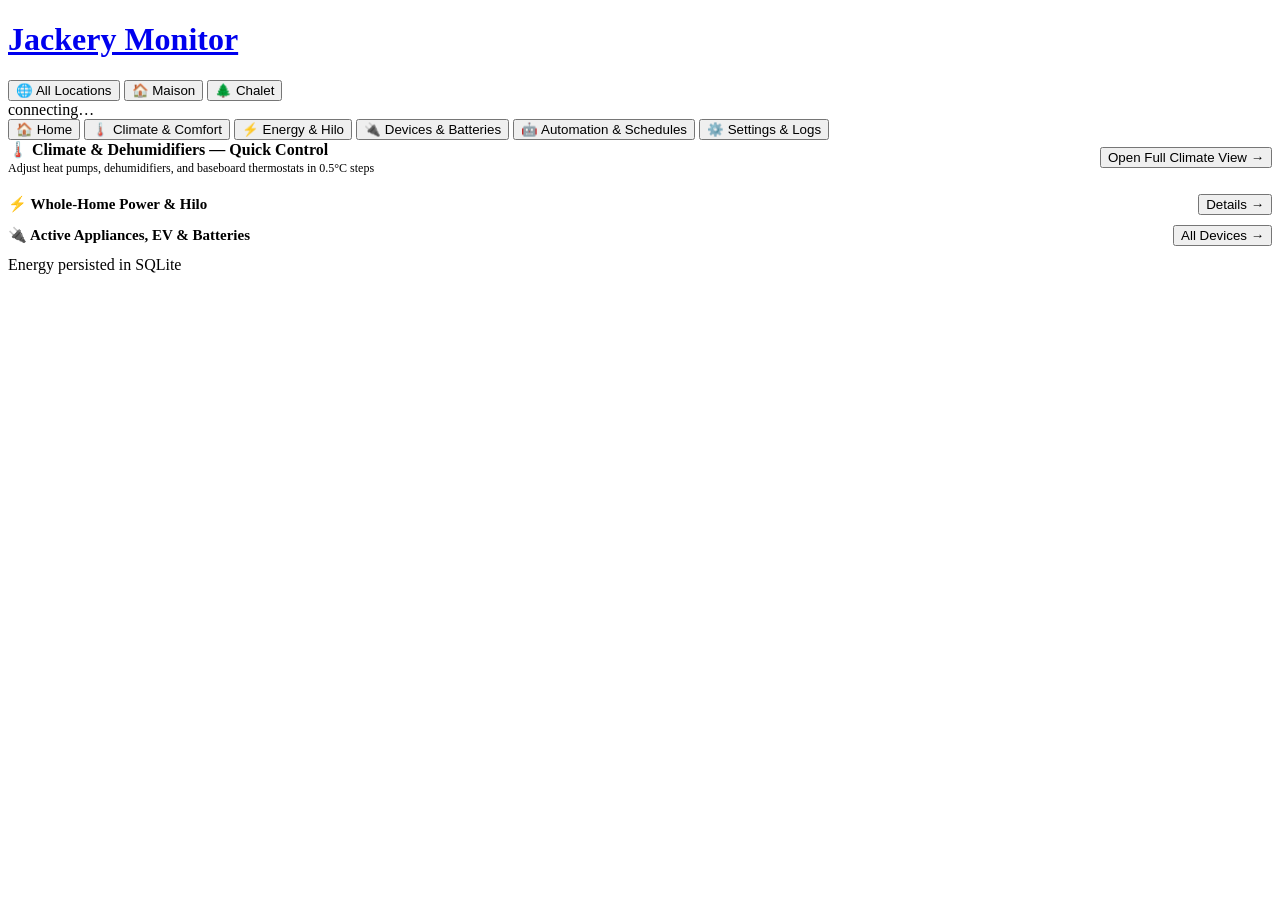
==== commit 97d88180: "Clean up topbar: show Jackery battery picker only on Jackery sub-views and hide redundant per-tab lo" ====
--- a/web/index.html
+++ b/web/index.html
@@ -80,7 +80,7 @@
         <span id="topbar-hilo-watts">— W</span>
       </button>
 
-      <label id="device-picker" class="device-picker" hidden>
+      <label id="device-picker" class="device-picker jackery-only-control" hidden>
         <span class="dp-label">Battery</span>
         <select id="device-select" class="device-select"></select>
       </label>
@@ -90,16 +90,16 @@
            expires). Pairs with body.device-switching, which dims the
            tab content so it's obvious the numbers on screen are the
            outgoing device's. -->
-      <span id="switch-pill" class="pill switch-pill" hidden>
+      <span id="switch-pill" class="pill switch-pill jackery-only-control" hidden>
         <span class="spinner" aria-hidden="true"></span>
         <span>loading device…</span>
       </span>
-      <span id="conn-pill" class="pill pill-conn">
+      <span id="conn-pill" class="pill pill-conn" title="System connection status">
         <span id="conn-dot" class="conn-dot"></span>
         <span id="conn-text">connecting…</span>
       </span>
-      <button id="reconnect" class="btn btn-ghost" title="Re-scan and reconnect">Reconnect</button>
-      <button id="logout" class="btn btn-ghost" title="Sign out">Sign out</button>
+      <button id="reconnect" class="btn btn-ghost jackery-only-control" hidden title="Re-scan and reconnect">Reconnect</button>
+      <button id="logout" class="btn btn-ghost jackery-only-control" hidden title="Sign out">Sign out</button>
     </div>
   </header>
 
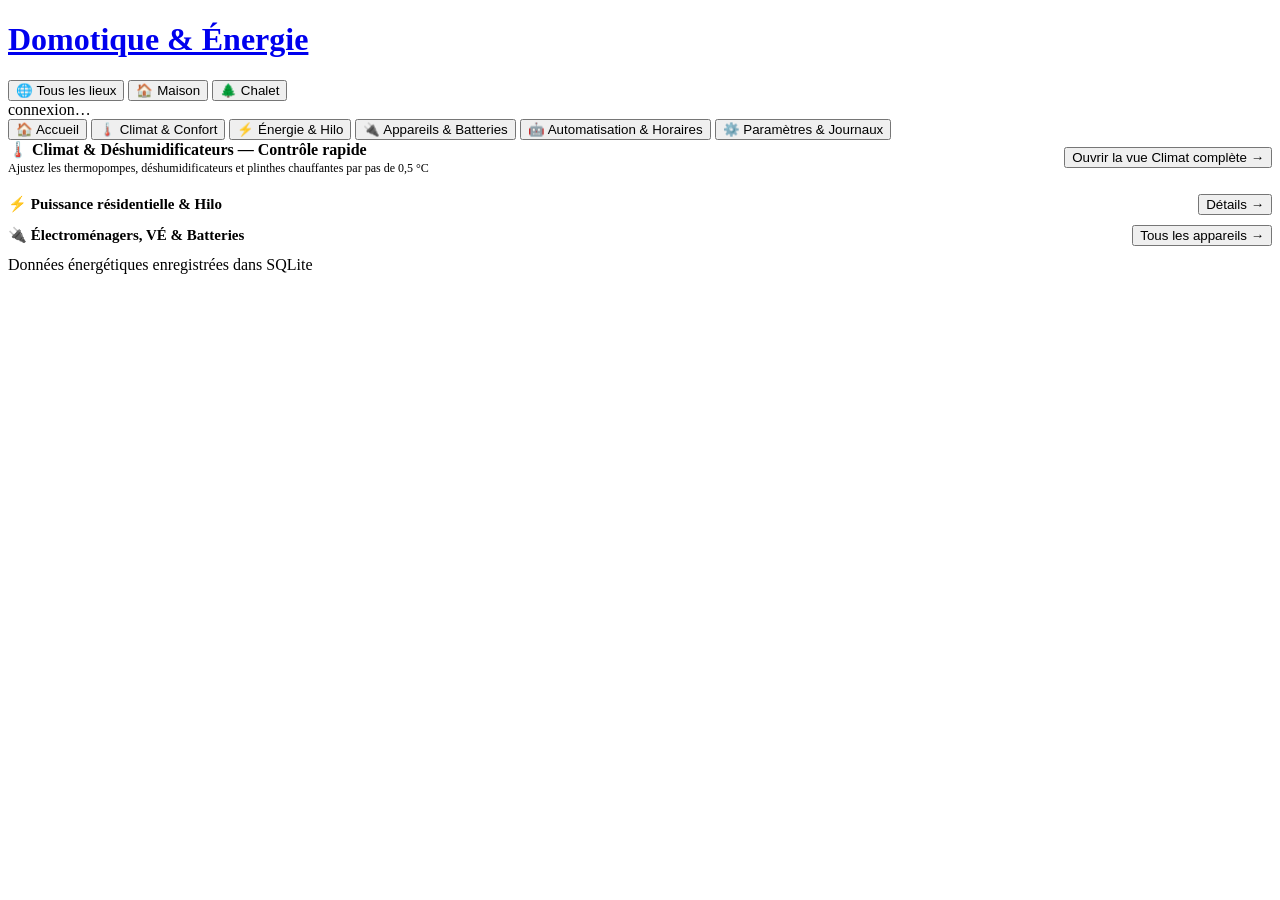
==== commit 6facb408: "i18n(fr): translate entire UI across index.html and app.js to French" ====
--- a/web/index.html
+++ b/web/index.html
@@ -1,9 +1,9 @@
 <!doctype html>
-<html lang="en">
+<html lang="fr">
 <head>
   <meta charset="utf-8" />
   <meta name="viewport" content="width=device-width, initial-scale=1, viewport-fit=cover" />
-  <title>Jackery Monitor</title>
+  <title>Moniteur Domotique &amp; Énergie</title>
 
   <!-- PWA -->
   <link rel="manifest" href="/manifest.webmanifest" />
@@ -14,7 +14,7 @@
        honor the manifest, so we duplicate the key bits as Apple meta tags. -->
   <meta name="apple-mobile-web-app-capable" content="yes" />
   <meta name="apple-mobile-web-app-status-bar-style" content="black-translucent" />
-  <meta name="apple-mobile-web-app-title" content="Jackery" />
+  <meta name="apple-mobile-web-app-title" content="Domotique" />
   <link rel="apple-touch-icon" href="/static/icon.svg" />
 
   <link rel="preconnect" href="https://fonts.googleapis.com" />
@@ -28,30 +28,30 @@
     <form id="login-form" class="login-card" autocomplete="on">
       <div class="login-brand">
         <span class="logo-dot"></span>
-        <h1>Jackery Monitor</h1>
-      </div>
-      <p class="login-sub">Sign in with your Jackery account to pull device data from the cloud. Credentials are encrypted (AES-256-GCM) and stored locally in this container's data volume — never sent anywhere except Jackery.</p>
+        <h1>Moniteur Domotique &amp; Énergie</h1>
+      </div>
+      <p class="login-sub">Connectez-vous avec votre compte Jackery pour récupérer les données des batteries depuis le nuage. Vos identifiants sont chiffrés (AES-256-GCM) et stockés localement dans le volume de données — jamais transmis ailleurs qu'à Jackery.</p>
 
       <label class="field">
-        <span class="field-label">Email</span>
-        <input id="login-email" type="email" name="email" autocomplete="username" required placeholder="you@example.com" />
+        <span class="field-label">Courriel</span>
+        <input id="login-email" type="email" name="email" autocomplete="username" required placeholder="vous@exemple.com" />
       </label>
       <label class="field">
-        <span class="field-label">Password</span>
+        <span class="field-label">Mot de passe</span>
         <input id="login-password" type="password" name="password" autocomplete="current-password" required placeholder="" />
       </label>
       <label class="field">
-        <span class="field-label">Region</span>
+        <span class="field-label">Région</span>
         <select id="login-region" name="region">
-          <option value="US" selected>US</option>
-          <option value="EU">EU</option>
+          <option value="US" selected>Amérique du Nord (US)</option>
+          <option value="EU">Europe (EU)</option>
         </select>
       </label>
 
       <div id="login-error" class="login-error" hidden></div>
 
-      <button id="login-submit" class="btn btn-primary" type="submit">Sign in</button>
-      <p class="login-foot">We'll verify against Jackery before saving. Your password stays on this device.</p>
+      <button id="login-submit" class="btn btn-primary" type="submit">Se connecter</button>
+      <p class="login-foot">Vérification auprès de Jackery avant l'enregistrement. Votre mot de passe demeure sur cet appareil.</p>
     </form>
   </div>
 
@@ -61,27 +61,27 @@
          is the easiest "fix it" gesture on the page. Anchored at "/" so
          middle-click and cmd-click open it in a fresh tab on Live. -->
     <a href="/" class="brand" id="brand-home"
-       title="Back to Home (refresh)">
+       title="Retour à l'accueil (actualiser)">
       <span class="logo-dot"></span>
-      <h1>Jackery Monitor</h1>
+      <h1>Domotique &amp; Énergie</h1>
     </a>
 
     <!-- Global Location Switcher (Default: All Locations) -->
-    <div class="global-location-bar" id="global-location-bar" role="tablist" aria-label="Location filter">
-      <button type="button" class="global-loc-pill on" data-global-loc="all">🌐 All Locations</button>
+    <div class="global-location-bar" id="global-location-bar" role="tablist" aria-label="Filtre d'emplacement">
+      <button type="button" class="global-loc-pill on" data-global-loc="all">🌐 Tous les lieux</button>
       <button type="button" class="global-loc-pill" data-global-loc="maison">🏠 Maison</button>
       <button type="button" class="global-loc-pill" data-global-loc="chalet">🌲 Chalet</button>
     </div>
 
     <div class="topbar-right">
       <!-- Whole-Home Live Power Pill (Hilo Meter) -->
-      <button type="button" id="topbar-hilo-pill" class="pill pill-hilo-live" hidden title="Whole-home live power (Hilo smart meter) — click for Energy &amp; Hilo">
+      <button type="button" id="topbar-hilo-pill" class="pill pill-hilo-live" hidden title="Puissance en direct (compteur Hilo / estimation) — cliquer pour Énergie &amp; Hilo">
         <span class="hilo-bolt">⚡</span>
         <span id="topbar-hilo-watts">— W</span>
       </button>
 
       <label id="device-picker" class="device-picker jackery-only-control" hidden>
-        <span class="dp-label">Battery</span>
+        <span class="dp-label">Batterie</span>
         <select id="device-select" class="device-select"></select>
       </label>
       <!-- Shown while a device switch is in flight: appears the moment
@@ -92,67 +92,67 @@
            outgoing device's. -->
       <span id="switch-pill" class="pill switch-pill jackery-only-control" hidden>
         <span class="spinner" aria-hidden="true"></span>
-        <span>loading device…</span>
+        <span>chargement…</span>
       </span>
-      <span id="conn-pill" class="pill pill-conn" title="System connection status">
+      <span id="conn-pill" class="pill pill-conn" title="État de la connexion au serveur">
         <span id="conn-dot" class="conn-dot"></span>
-        <span id="conn-text">connecting…</span>
+        <span id="conn-text">connexion…</span>
       </span>
-      <button id="reconnect" class="btn btn-ghost jackery-only-control" hidden title="Re-scan and reconnect">Reconnect</button>
-      <button id="logout" class="btn btn-ghost jackery-only-control" hidden title="Sign out">Sign out</button>
+      <button id="reconnect" class="btn btn-ghost jackery-only-control" hidden title="Analyser et reconnecter">Reconnecter</button>
+      <button id="logout" class="btn btn-ghost jackery-only-control" hidden title="Se déconnecter">Déconnexion</button>
     </div>
   </header>
 
   <main>
     <!-- Primary 6-Tab Navigation (Task & Intent Driven) -->
-    <nav class="tabs primary-tabs" id="primary-tabs-nav" aria-label="Main navigation">
-      <button class="primary-tab on" data-primary="home" type="button">🏠 Home</button>
-      <button class="primary-tab" data-primary="climate" type="button">🌡️ Climate &amp; Comfort</button>
-      <button class="primary-tab" data-primary="energy-hub" type="button">⚡ Energy &amp; Hilo</button>
-      <button class="primary-tab" data-primary="devices-hub" type="button">🔌 Devices &amp; Batteries</button>
-      <button class="primary-tab" data-primary="automation-hub" type="button">🤖 Automation &amp; Schedules<span id="tab-automation-dot" class="tab-dot" hidden title="New AI insights pending"></span></button>
-      <button class="primary-tab" data-primary="settings-hub" type="button">⚙️ Settings &amp; Logs</button>
+    <nav class="tabs primary-tabs" id="primary-tabs-nav" aria-label="Navigation principale">
+      <button class="primary-tab on" data-primary="home" type="button">🏠 Accueil</button>
+      <button class="primary-tab" data-primary="climate" type="button">🌡️ Climat &amp; Confort</button>
+      <button class="primary-tab" data-primary="energy-hub" type="button">⚡ Énergie &amp; Hilo</button>
+      <button class="primary-tab" data-primary="devices-hub" type="button">🔌 Appareils &amp; Batteries</button>
+      <button class="primary-tab" data-primary="automation-hub" type="button">🤖 Automatisation &amp; Horaires<span id="tab-automation-dot" class="tab-dot" hidden title="Nouvelles recommandations IA en attente"></span></button>
+      <button class="primary-tab" data-primary="settings-hub" type="button">⚙️ Paramètres &amp; Journaux</button>
     </nav>
 
     <!-- Context Sub-Navigation Bar (Dynamically shown for Climate, Energy, Devices, Settings) -->
     <div id="context-subnav-wrap" class="context-subnav-wrap" hidden>
       <!-- Climate Sub-tabs -->
       <div class="context-subtabs" data-subnav-for="climate" hidden>
-        <button type="button" class="context-subtab on" data-subtab="climate-all">🌡️ All Climate (Unified)</button>
-        <button type="button" class="context-subtab" data-subtab="sinope">🔥 Sinopé Thermostats &amp; Zones</button>
-        <button type="button" class="context-subtab" data-subtab="daikin">❄️ Daikin Heat Pump</button>
-        <button type="button" class="context-subtab" data-subtab="midea">💧 Danby Dehumidifiers</button>
+        <button type="button" class="context-subtab on" data-subtab="climate-all">🌡️ Vue d'ensemble climat</button>
+        <button type="button" class="context-subtab" data-subtab="sinope">🔥 Thermostats &amp; Zones Sinopé</button>
+        <button type="button" class="context-subtab" data-subtab="daikin">❄️ Thermopompe Daikin</button>
+        <button type="button" class="context-subtab" data-subtab="midea">💧 Déshumidificateurs Danby</button>
       </div>
 
       <!-- Energy & Hilo Sub-tabs -->
       <div class="context-subtabs" data-subnav-for="energy-hub" hidden>
-        <button type="button" class="context-subtab on" data-subtab="hilo">⚡ Hilo &amp; Whole-Home Power</button>
-        <button type="button" class="context-subtab" data-subtab="energy">🔋 Jackery Energy History</button>
-        <button type="button" class="context-subtab" data-subtab="cost">💰 Cost &amp; Tariffs</button>
-        <button type="button" class="context-subtab" data-subtab="forecast">☀️ Solar Forecast</button>
+        <button type="button" class="context-subtab on" data-subtab="hilo">⚡ Hilo &amp; Puissance résidentielle</button>
+        <button type="button" class="context-subtab" data-subtab="energy">🔋 Historique d'énergie Jackery</button>
+        <button type="button" class="context-subtab" data-subtab="cost">💰 Coûts &amp; Tarifs</button>
+        <button type="button" class="context-subtab" data-subtab="forecast">☀️ Prévisions solaires</button>
       </div>
 
       <!-- Devices & Batteries Sub-tabs -->
       <div class="context-subtabs" data-subnav-for="devices-hub" hidden>
-        <button type="button" class="context-subtab on" data-subtab="live">🔋 Jackery Live</button>
-        <button type="button" class="context-subtab" data-subtab="tesla">🚗 Tesla &amp; EV Chargers</button>
-        <button type="button" class="context-subtab" data-subtab="thinq">🧺 LG ThinQ Appliances</button>
-        <button type="button" class="context-subtab" data-subtab="kasa">🔌 Kasa Plugs &amp; Switches</button>
-        <button type="button" class="context-subtab" data-subtab="device">🛠️ Jackery Hardware &amp; Config</button>
+        <button type="button" class="context-subtab on" data-subtab="live">🔋 Batteries Jackery (En direct)</button>
+        <button type="button" class="context-subtab" data-subtab="tesla">🚗 Tesla &amp; Bornes VÉ</button>
+        <button type="button" class="context-subtab" data-subtab="thinq">🧺 Électroménagers LG ThinQ</button>
+        <button type="button" class="context-subtab" data-subtab="kasa">🔌 Prises &amp; Interrupteurs Kasa</button>
+        <button type="button" class="context-subtab" data-subtab="device">🛠️ Matériel &amp; Config Jackery</button>
       </div>
 
       <!-- Settings & Logs Sub-tabs -->
       <div class="context-subtabs" data-subnav-for="settings-hub" hidden>
-        <button type="button" class="context-subtab on" data-subtab="settings">⚙️ System Settings &amp; Integrations</button>
-        <button type="button" class="context-subtab" data-subtab="logs">📋 Bridge Logs &amp; Diagnostics</button>
+        <button type="button" class="context-subtab on" data-subtab="settings">⚙️ Paramètres &amp; Intégrations</button>
+        <button type="button" class="context-subtab" data-subtab="logs">📋 Journaux &amp; Diagnostics</button>
       </div>
     </div>
 
     <!-- Legacy hidden tab buttons preserved for programmatic compatibility -->
     <nav class="tabs" hidden aria-hidden="true">
-      <button class="tab" data-tab="home">Home</button>
-      <button class="tab" data-tab="climate-all">Climate</button>
-      <button class="tab" data-tab="live">Live</button>
+      <button class="tab" data-tab="home">Accueil</button>
+      <button class="tab" data-tab="climate-all">Climat</button>
+      <button class="tab" data-tab="live">En direct</button>
       <button class="tab" data-tab="sinope">Sinopé</button>
       <button class="tab" data-tab="daikin">Daikin</button>
       <button class="tab" data-tab="hilo">Hilo</button>
@@ -160,13 +160,13 @@
       <button class="tab" data-tab="midea">Danby</button>
       <button class="tab" data-tab="tesla">Tesla</button>
       <button class="tab" data-tab="kasa">Kasa</button>
-      <button class="tab" data-tab="energy">Energy</button>
-      <button class="tab" data-tab="cost">Cost</button>
-      <button class="tab" data-tab="forecast">Forecast</button>
-      <button class="tab" data-tab="device">Device</button>
-      <button class="tab" data-tab="automation">Automation</button>
-      <button class="tab" data-tab="logs">Logs</button>
-      <button class="tab" data-tab="settings">Settings</button>
+      <button class="tab" data-tab="energy">Énergie</button>
+      <button class="tab" data-tab="cost">Coûts</button>
+      <button class="tab" data-tab="forecast">Prévisions</button>
+      <button class="tab" data-tab="device">Appareil</button>
+      <button class="tab" data-tab="automation">Automatisation</button>
+      <button class="tab" data-tab="logs">Journaux</button>
+      <button class="tab" data-tab="settings">Paramètres</button>
     </nav>
 
     <!-- ============== HOME OVERVIEW TAB (NEW DEFAULT) ============== -->
@@ -181,11 +181,11 @@
       <section class="card home-section-card">
         <div class="card-header" style="display:flex; justify-content:space-between; align-items:center; flex-wrap:wrap; gap:10px;">
           <div>
-            <h2 style="font-size:16px; margin:0;">🌡️ Climate &amp; Dehumidifiers — Quick Control</h2>
-            <p class="hint" style="margin:2px 0 0; font-size:12px;">Adjust heat pumps, dehumidifiers, and baseboard thermostats in 0.5°C steps</p>
+            <h2 style="font-size:16px; margin:0;">🌡️ Climat &amp; Déshumidificateurs — Contrôle rapide</h2>
+            <p class="hint" style="margin:2px 0 0; font-size:12px;">Ajustez les thermopompes, déshumidificateurs et plinthes chauffantes par pas de 0,5 °C</p>
           </div>
           <div style="display:flex; gap:8px; align-items:center;">
-            <button type="button" class="btn btn-ghost btn-tiny" onclick="switchTab('climate-all')">Open Full Climate View &rarr;</button>
+            <button type="button" class="btn btn-ghost btn-tiny" onclick="switchTab('climate-all')">Ouvrir la vue Climat complète &rarr;</button>
           </div>
         </div>
         <div id="home-climate-overview" class="home-climate-overview"></div>
@@ -195,16 +195,16 @@
       <div class="grid home-bottom-grid" style="grid-template-columns: repeat(auto-fit, minmax(360px, 1fr)); gap: 18px; margin-top: 18px;">
         <section class="card home-section-card">
           <div class="card-header" style="display:flex; justify-content:space-between; align-items:center;">
-            <h2 style="font-size:15px; margin:0;">⚡ Whole-Home Power &amp; Hilo</h2>
-            <button type="button" class="btn btn-ghost btn-tiny" onclick="switchTab('hilo')">Details &rarr;</button>
+            <h2 style="font-size:15px; margin:0;">⚡ Puissance résidentielle &amp; Hilo</h2>
+            <button type="button" class="btn btn-ghost btn-tiny" onclick="switchTab('hilo')">Détails &rarr;</button>
           </div>
           <div id="home-energy-summary" style="margin-top:10px;"></div>
         </section>
 
         <section class="card home-section-card">
           <div class="card-header" style="display:flex; justify-content:space-between; align-items:center;">
-            <h2 style="font-size:15px; margin:0;">🔌 Active Appliances, EV &amp; Batteries</h2>
-            <button type="button" class="btn btn-ghost btn-tiny" onclick="switchTab('live')">All Devices &rarr;</button>
+            <h2 style="font-size:15px; margin:0;">🔌 Électroménagers, VÉ &amp; Batteries</h2>
+            <button type="button" class="btn btn-ghost btn-tiny" onclick="switchTab('live')">Tous les appareils &rarr;</button>
           </div>
           <div id="home-active-devices-summary" style="margin-top:10px;"></div>
         </section>
@@ -226,8 +226,8 @@
       <div id="device-offline-banner" class="device-offline-banner" hidden>
         <span class="offline-icon">⚠️</span>
         <div class="offline-body">
-          <strong id="device-offline-title">Battery Disconnected from Wi-Fi</strong>
-          <span id="device-offline-detail">This device stopped reporting fresh data to Jackery Cloud. Values shown reflect the last known snapshot.</span>
+          <strong id="device-offline-title">Batterie déconnectée du Wi-Fi</strong>
+          <span id="device-offline-detail">Cet appareil a cessé de transmettre des données récentes au nuage Jackery. Les valeurs affichées correspondent au dernier état connu.</span>
         </div>
       </div>
 
@@ -236,12 +236,12 @@
       <div id="hero-grid" class="grid hero-grid">
 
         <section id="battery-card" class="card battery-card has-accent" data-card="battery">
-          <span class="grab-handle" aria-label="Drag to reorder" title="Drag to reorder"></span>
+          <span class="grab-handle" aria-label="Glisser pour réorganiser" title="Glisser pour réorganiser"></span>
           <div class="card-eyebrow">
-            <span>State of charge</span>
+            <span>État de charge</span>
             <span id="source-badge" class="pill pill-source">—</span>
           </div>
-          <div id="eod-forecast" class="eod-forecast" hidden title="Predicted state of charge at the next sun-phase boundary (sunset during the day, sunrise at night). Refits every 30 min and on live SOC drift.">
+          <div id="eod-forecast" class="eod-forecast" hidden title="État de charge prévu au prochain coucher ou lever du soleil. Recalculé aux 30 min.">
             <span class="eod-label">—</span>
             <span class="eod-row">
               <span id="eod-trend" class="eod-trend"></span>
@@ -255,7 +255,7 @@
             <div id="battery-bar-fill" class="battery-bar-fill"></div>
           </div>
           <div class="battery-meta">
-            <span id="battery-time">Loading…</span>
+            <span id="battery-time">Chargement…</span>
             <span id="battery-temp-group" class="meta-segment">
               <span class="dot-sep">·</span>
               <span id="battery-temp">—</span>
@@ -264,27 +264,15 @@
         </section>
 
         <section class="card kpi-card power-flow has-accent" data-card="power-flow">
-          <span class="grab-handle" aria-label="Drag to reorder" title="Drag to reorder"></span>
+          <span class="grab-handle" aria-label="Glisser pour réorganiser" title="Glisser pour réorganiser"></span>
           <div class="card-eyebrow">
-            <span>Power flow</span>
+            <span>Flux d'énergie</span>
             <span class="hint" id="flow-ac-meta">—</span>
           </div>
-          <!-- Power flow diagram, Tesla-app style:
-               Solid translucent channel + bright traveling dot per
-               flow line. animateMotion + <mpath> drives the dot along
-               a hidden <path>; speed (dur) is set inline by app.js
-               based on wattage. When a flow is idle the dot's parent
-               group is hidden — the channel stays as a faint guide.
-
-               Colors per the user spec: solar→battery yellow,
-               battery→loads grayish white, grid→battery amber. -->
           <svg class="power-flow-svg" viewBox="0 0 1000 300"
                preserveAspectRatio="xMidYMid meet"
-               role="img" aria-label="Power flow diagram">
+               role="img" aria-label="Diagramme de flux d'énergie">
             <defs>
-              <!-- Hidden geometry paths the traveling dots follow.
-                   <line> can't be a target for animateMotion; <path>
-                   with two points is equivalent and works. -->
               <path id="path-flow-solar" d="M 200 80 L 500 152" />
               <path id="path-flow-grid"  d="M 200 224 L 500 152" />
               <path id="path-flow-load"  d="M 500 152 L 820 152" />
@@ -319,7 +307,7 @@
             </g>
 
             <!-- Solar node (top column @ x=200) -->
-            <text class="flow-label" x="200" y="32">SOLAR</text>
+            <text class="flow-label" x="200" y="32">SOLAIRE</text>
             <g class="flow-node-group">
               <circle class="flow-node solar" id="flow-node-solar"
                       cx="200" cy="80" r="40" />
@@ -329,10 +317,8 @@
               <tspan id="flow-solar-w">0</tspan> W
             </text>
 
-            <!-- Grid node (bottom column @ x=200). Moved down so the
-                 GRID label fits cleanly between solar's wattage and
-                 the grid circle without overlapping. -->
-            <text class="flow-label" x="200" y="176">GRID</text>
+            <!-- Grid node (bottom column @ x=200) -->
+            <text class="flow-label" x="200" y="176">RÉSEAU</text>
             <g class="flow-node-group">
               <circle class="flow-node grid" id="flow-node-grid"
                       cx="200" cy="224" r="40" />
@@ -342,10 +328,8 @@
               <tspan id="flow-grid-w">0</tspan> W
             </text>
 
-            <!-- Battery node (center, vertical midpoint of solar+grid).
-                 SOC sits slightly above center so the time-to-full /
-                 time-remaining line below it stays inside the ring. -->
-            <text class="flow-label" x="500" y="80">BATTERY</text>
+            <!-- Battery node -->
+            <text class="flow-label" x="500" y="80">BATTERIE</text>
             <g class="flow-node-group">
               <circle class="flow-node battery" id="flow-node-battery"
                       cx="500" cy="152" r="60" />
@@ -354,12 +338,10 @@
             </g>
 
             <!-- Loads node -->
-            <text class="flow-label" x="820" y="100">LOADS</text>
+            <text class="flow-label" x="820" y="100">CHARGES</text>
             <g class="flow-node-group">
               <circle class="flow-node load" id="flow-node-load"
                       cx="820" cy="152" r="40" />
-              <!-- House glyph instead of ⊕ which read as an
-                   "add new" button rather than a load destination. -->
               <text class="flow-icon house" x="820" y="152">⌂</text>
             </g>
             <text class="flow-w" x="820" y="220">
@@ -369,76 +351,56 @@
         </section>
 
         <section class="card kpi-card today has-accent" data-card="today">
-          <span class="grab-handle" aria-label="Drag to reorder" title="Drag to reorder"></span>
-          <div class="card-eyebrow"><span>Today</span></div>
+          <span class="grab-handle" aria-label="Glisser pour réorganiser" title="Glisser pour réorganiser"></span>
+          <div class="card-eyebrow"><span>Aujourd'hui</span></div>
           <div class="kpi-value">
-            <span id="today-out-kwh">—</span><small>kWh consumed</small>
+            <span id="today-out-kwh">—</span><small>kWh consommés</small>
           </div>
           <div class="kpi-sub">
-            <span id="today-in-kwh">—</span><small>kWh charged</small>
-          </div>
-          <!-- Charged-source split: shown only when BOTH solar and AC
-               contributed today, so solar-only days stay clean. -->
+            <span id="today-in-kwh">—</span><small>kWh rechargés</small>
+          </div>
           <div class="kpi-sub charged-split" id="today-charged-split" hidden>
-            <small>☀ <span id="today-charged-split-solar">—</span> solar · ⚡ <span id="today-charged-split-ac">—</span> AC kWh</small>
-          </div>
-          <!-- Diverted to a downstream load by the Excess Diversion
-               controller. Hidden when zero so the card stays clean for
-               users who don't have the feature enabled. The diverted
-               energy IS already included in today-out-kwh above (the
-               Jackery delivered it via its AC output); this line
-               annotates what fraction was intentional surplus dump. -->
+            <small>☀ <span id="today-charged-split-solar">—</span> solaire · ⚡ <span id="today-charged-split-ac">—</span> CA kWh</small>
+          </div>
           <div class="kpi-sub" id="today-diverted-row" hidden>
-            <span id="today-diverted-kwh">—</span><small>kWh diverted to excess load</small>
+            <span id="today-diverted-kwh">—</span><small>kWh dérivés vers charge auxiliaire</small>
           </div>
           <div class="savings-row" id="today-savings-row" hidden>
-            <span class="sav-pos" title="Solar production valued at retail rate"><span id="today-solar-savings">—</span></span>
+            <span class="sav-pos" title="Production solaire valorisée au tarif"><span id="today-solar-savings">—</span></span>
             <span class="sav-sep">·</span>
-            <span class="sav-neg" title="Grid charging cost"><span id="today-grid-cost">—</span></span>
+            <span class="sav-neg" title="Coût de recharge réseau"><span id="today-grid-cost">—</span></span>
             <span class="sav-sep">·</span>
-            <span class="sav-net" title="Net = solar saved - grid cost"><span id="today-net-savings">—</span></span>
+            <span class="sav-net" title="Net = économie solaire − coût réseau"><span id="today-net-savings">—</span></span>
           </div>
         </section>
       </div>
 
-      <!-- Power — output ports (cloud MQTT toggles) plus the
-           AC-charge Kasa plug at the end (only rendered when a plug
-           is configured for this device's smart-charge). Section is
-           "Power" because the AC-charge button is an *input* (grid
-           → battery), not an output, so "Outputs" was misleading. -->
       <section class="card">
         <div class="card-header">
-          <h2>Power</h2>
-          <span class="hint">Click to toggle</span>
+          <h2>Alimentation &amp; Sorties</h2>
+          <span class="hint">Cliquer pour basculer</span>
         </div>
         <div class="switches">
-          <button class="switch" data-port="ac" type="button"><span class="sw-label">AC</span><span class="sw-state" id="sw-ac">—</span></button>
-          <button class="switch" data-port="dc" type="button"><span class="sw-label">DC</span><span class="sw-state" id="sw-dc">—</span></button>
+          <button class="switch" data-port="ac" type="button"><span class="sw-label">CA (AC)</span><span class="sw-state" id="sw-ac">—</span></button>
+          <button class="switch" data-port="dc" type="button"><span class="sw-label">CC (DC)</span><span class="sw-state" id="sw-dc">—</span></button>
           <button class="switch" data-port="usb" type="button"><span class="sw-label">USB</span><span class="sw-state" id="sw-usb">—</span></button>
-          <button class="switch" data-port="car" type="button"><span class="sw-label">Car</span><span class="sw-state" id="sw-car">—</span></button>
+          <button class="switch" data-port="car" type="button"><span class="sw-label">Auto 12V</span><span class="sw-state" id="sw-car">—</span></button>
           <button class="switch" id="ac-charge-toggle" type="button" hidden>
-            <span class="sw-label">AC charge</span>
+            <span class="sw-label">Charge CA</span>
             <span class="sw-state" id="ac-charge-state">—</span>
           </button>
           <button class="switch" id="solar-charge-toggle" type="button" hidden>
-            <span class="sw-label">Excess</span>
+            <span class="sw-label">Surplus</span>
             <span class="sw-state" id="solar-charge-state">—</span>
           </button>
         </div>
       </section>
 
-      <!-- Per-expansion-battery state (only shown when packs are
-           attached). Collapsible — header summary stays visible
-           always; the per-pack list expands on click. Collapse
-           state persists per-browser via localStorage. Lives below
-           the Power card so the most-actionable controls (output
-           toggles, AC-charge plug) sit closer to the live KPIs at
-           the top of the tab; per-pack drill-down is rare. -->
       <section id="battery-packs-card" class="card collapsible collapsed" hidden>
         <div class="card-header collapsible-header" id="battery-packs-toggle"
              role="button" tabindex="0" aria-expanded="false"
              aria-controls="battery-packs-list">
-          <h2>Battery packs</h2>
+          <h2>Batteries d'extension</h2>
           <span id="battery-packs-summary" class="hint">—</span>
           <span class="collapsible-chevron" aria-hidden="true">▾</span>
         </div>
@@ -449,19 +411,19 @@
       <section class="card">
         <div class="card-header">
           <div style="display:flex; align-items:center; gap:10px; flex-wrap:wrap">
-            <h2>Power</h2>
+            <h2>Puissance</h2>
             <select id="live-chart-hours" class="device-select" style="max-width:140px">
-              <option value="6">Last 6 hours</option>
-              <option value="12">Last 12 hours</option>
-              <option value="24" selected>Last 24 hours</option>
-              <option value="48">Last 48 hours</option>
-              <option value="72">Last 72 hours</option>
+              <option value="6">6 dernières h</option>
+              <option value="12">12 dernières h</option>
+              <option value="24" selected>24 dernières h</option>
+              <option value="48">48 dernières h</option>
+              <option value="72">72 dernières h</option>
             </select>
           </div>
           <div class="legend" data-chart="live">
-            <button type="button" class="legend-item" data-series="battery"><i class="lg-bat"></i> Battery %</button>
-            <button type="button" class="legend-item" data-series="output"><i class="lg-out"></i> Output W</button>
-            <button type="button" class="legend-item" data-series="input"><i class="lg-in"></i> Input W</button>
+            <button type="button" class="legend-item" data-series="battery"><i class="lg-bat"></i> Batterie %</button>
+            <button type="button" class="legend-item" data-series="output"><i class="lg-out"></i> Sortie W</button>
+            <button type="button" class="legend-item" data-series="input"><i class="lg-in"></i> Entrée W</button>
           </div>
         </div>
         <canvas id="chart-live" class="chart"></canvas>
@@ -471,11 +433,11 @@
       <section class="card" id="card-live-temp">
         <div class="card-header">
           <div style="display:flex; align-items:center; gap:10px; flex-wrap:wrap">
-            <h2>Battery Temperature</h2>
+            <h2>Température de la batterie</h2>
             <span id="live-temp-stat" class="hint" style="font-size:12px"></span>
           </div>
           <div class="legend" data-chart="live-temp">
-            <button type="button" class="legend-item" data-series="temp"><i class="lg-temp"></i> Temperature</button>
+            <button type="button" class="legend-item" data-series="temp"><i class="lg-temp"></i> Température</button>
           </div>
         </div>
         <canvas id="chart-live-temp" class="chart"></canvas>
@@ -487,14 +449,14 @@
       <!-- Toolbar: Location filter & Poll button -->
       <div class="sinope-toolbar">
         <div class="sinope-loc-pills" id="sinope-loc-pills">
-          <button type="button" class="sinope-loc-pill on" data-loc="all">All Locations</button>
+          <button type="button" class="sinope-loc-pill on" data-loc="all">Tous les lieux</button>
           <button type="button" class="sinope-loc-pill" data-loc="maison">Maison</button>
           <button type="button" class="sinope-loc-pill" data-loc="chalet">Chalet</button>
         </div>
         <div class="sinope-toolbar-actions">
-          <span id="sinope-last-poll-time" class="hint" style="font-size:12px">Last update: —</span>
-          <button id="sinope-tab-poll-btn" class="btn btn-ghost btn-tiny" title="Poll Neviweb Cloud now">
-            <span class="poll-icon">🔄</span> Poll now
+          <span id="sinope-last-poll-time" class="hint" style="font-size:12px">Dernière mise à jour : —</span>
+          <button id="sinope-tab-poll-btn" class="btn btn-ghost btn-tiny" title="Actualiser depuis Neviweb maintenant">
+            <span class="poll-icon">🔄</span> Actualiser
           </button>
         </div>
       </div>
@@ -502,29 +464,29 @@
       <!-- KPI Summary Cards -->
       <div class="grid sinope-kpis-grid">
         <div class="card kpi-card">
-          <span class="kpi-label">Active Power</span>
+          <span class="kpi-label">Puissance active</span>
           <div class="kpi-value"><span id="sinope-kpi-power">0</span> <small>W</small></div>
-          <span class="kpi-sub">Total current consumption</span>
+          <span class="kpi-sub">Consommation actuelle totale</span>
         </div>
         <div class="card kpi-card">
           <span class="kpi-label">Thermostats</span>
           <div class="kpi-value"><span id="sinope-kpi-heating-count">0</span><small id="sinope-kpi-heating-total">/ 0</small></div>
-          <span class="kpi-sub" id="sinope-kpi-heating-sub">Actively heating</span>
+          <span class="kpi-sub" id="sinope-kpi-heating-sub">En chauffage actif</span>
         </div>
         <div class="card kpi-card">
-          <span class="kpi-label">Controllers</span>
+          <span class="kpi-label">Contrôleurs</span>
           <div class="kpi-value"><span id="sinope-kpi-ctrl-count">0</span><small id="sinope-kpi-ctrl-total">/ 0</small></div>
-          <span class="kpi-sub" id="sinope-kpi-ctrl-sub">Active loads &amp; switches</span>
+          <span class="kpi-sub" id="sinope-kpi-ctrl-sub">Charges &amp; chauffe-eau</span>
         </div>
         <div class="card kpi-card">
-          <span class="kpi-label">Average Temp</span>
+          <span class="kpi-label">Temp. moyenne</span>
           <div class="kpi-value"><span id="sinope-kpi-avg-temp">—</span> <small>°C</small></div>
-          <span class="kpi-sub" id="sinope-kpi-temp-sub">Across reporting zones</span>
+          <span class="kpi-sub" id="sinope-kpi-temp-sub">Moyenne des zones</span>
         </div>
         <div class="card kpi-card">
-          <span class="kpi-label">Water Protection</span>
-          <div class="kpi-value"><span id="sinope-kpi-water-status">Safe</span></div>
-          <span class="kpi-sub" id="sinope-kpi-water-sub">Valves &amp; leak sensors</span>
+          <span class="kpi-label">Protection d'eau</span>
+          <div class="kpi-value"><span id="sinope-kpi-water-status">Normal</span></div>
+          <span class="kpi-sub" id="sinope-kpi-water-sub">Valves &amp; détecteurs de fuite</span>
         </div>
       </div>
 
@@ -537,14 +499,14 @@
       <!-- Toolbar: Location filter & Poll button -->
       <div class="daikin-toolbar">
         <div class="daikin-loc-pills" id="daikin-loc-pills">
-          <button type="button" class="daikin-loc-pill on" data-loc="all">All Locations</button>
+          <button type="button" class="daikin-loc-pill on" data-loc="all">Tous les lieux</button>
           <button type="button" class="daikin-loc-pill" data-loc="maison">Maison</button>
           <button type="button" class="daikin-loc-pill" data-loc="chalet">Chalet</button>
         </div>
         <div class="daikin-toolbar-actions">
-          <span id="daikin-last-poll-time" class="hint" style="font-size:12px">Last update: —</span>
-          <button id="daikin-tab-poll-btn" class="btn btn-ghost btn-tiny" title="Poll Daikin Open API now">
-            <span class="poll-icon">🔄</span> Poll now
+          <span id="daikin-last-poll-time" class="hint" style="font-size:12px">Dernière mise à jour : —</span>
+          <button id="daikin-tab-poll-btn" class="btn btn-ghost btn-tiny" title="Actualiser depuis l'API Daikin maintenant">
+            <span class="poll-icon">🔄</span> Actualiser
           </button>
         </div>
       </div>
@@ -552,29 +514,29 @@
       <!-- KPI Summary Cards -->
       <div class="grid daikin-kpis-grid">
         <div class="card kpi-card">
-          <span class="kpi-label">Indoor Temp</span>
+          <span class="kpi-label">Temp. intérieure</span>
           <div class="kpi-value"><span id="daikin-kpi-indoor-temp">—</span> <small class="temp-unit-label">°C</small></div>
-          <span class="kpi-sub" id="daikin-kpi-indoor-sub">Living space</span>
+          <span class="kpi-sub" id="daikin-kpi-indoor-sub">Aire de vie</span>
         </div>
         <div class="card kpi-card">
-          <span class="kpi-label">Outdoor Temp</span>
+          <span class="kpi-label">Temp. extérieure</span>
           <div class="kpi-value"><span id="daikin-kpi-outdoor-temp">—</span> <small class="temp-unit-label">°C</small></div>
-          <span class="kpi-sub" id="daikin-kpi-outdoor-sub">Heat pump sensor</span>
+          <span class="kpi-sub" id="daikin-kpi-outdoor-sub">Sonde thermopompe</span>
         </div>
         <div class="card kpi-card">
-          <span class="kpi-label">Humidity</span>
+          <span class="kpi-label">Humidité</span>
           <div class="kpi-value"><span id="daikin-kpi-humidity">—</span></div>
-          <span class="kpi-sub" id="daikin-kpi-humidity-sub">Indoor / Outdoor</span>
+          <span class="kpi-sub" id="daikin-kpi-humidity-sub">Intérieur / Extérieur</span>
         </div>
         <div class="card kpi-card">
-          <span class="kpi-label">Equipment Status</span>
-          <div class="kpi-value"><span id="daikin-kpi-equip-status">Idle</span></div>
-          <span class="kpi-sub" id="daikin-kpi-equip-sub">Heat pump active</span>
+          <span class="kpi-label">État de l'équipement</span>
+          <div class="kpi-value"><span id="daikin-kpi-equip-status">En veille</span></div>
+          <span class="kpi-sub" id="daikin-kpi-equip-sub">Thermopompe</span>
         </div>
         <div class="card kpi-card">
-          <span class="kpi-label">System Mode</span>
+          <span class="kpi-label">Mode du système</span>
           <div class="kpi-value"><span id="daikin-kpi-mode">—</span></div>
-          <span class="kpi-sub" id="daikin-kpi-mode-sub">Target setpoints</span>
+          <span class="kpi-sub" id="daikin-kpi-mode-sub">Consignes cibles</span>
         </div>
       </div>
 
@@ -587,14 +549,14 @@
       <!-- Toolbar: Location filter & Poll button -->
       <div class="hilo-toolbar">
         <div class="hilo-loc-pills" id="hilo-loc-pills">
-          <button type="button" class="hilo-loc-pill on" data-loc="all">All Locations</button>
+          <button type="button" class="hilo-loc-pill on" data-loc="all">Tous les lieux</button>
           <button type="button" class="hilo-loc-pill" data-loc="maison">Maison</button>
           <button type="button" class="hilo-loc-pill" data-loc="chalet">Chalet</button>
         </div>
         <div class="hilo-toolbar-actions">
-          <span id="hilo-last-poll-time" class="hint" style="font-size:12px">Last update: —</span>
-          <button id="hilo-tab-poll-btn" class="btn btn-ghost btn-tiny" title="Poll Hilo Cloud now">
-            <span class="poll-icon">🔄</span> Poll now
+          <span id="hilo-last-poll-time" class="hint" style="font-size:12px">Dernière mise à jour : —</span>
+          <button id="hilo-tab-poll-btn" class="btn btn-ghost btn-tiny" title="Actualiser depuis Hilo maintenant">
+            <span class="poll-icon">🔄</span> Actualiser
           </button>
         </div>
       </div>
@@ -635,7 +597,7 @@
         <div class="card kpi-card hilo-hero-kpi">
           <div class="kpi-header-row">
             <span class="kpi-label">Puissance instantanée de la maison</span>
-            <span class="badge badge-live" id="hilo-live-indicator">LIVE</span>
+            <span class="badge badge-live" id="hilo-live-indicator">EN DIRECT</span>
           </div>
           <div class="kpi-value hero-val">
             <span id="hilo-kpi-power">—</span> <small>W</small>
@@ -658,6 +620,18 @@
           <span class="kpi-sub" id="hilo-kpi-devices-sub">Connectés au réseau Zigbee</span>
         </div>
       </div>
+
+      <!-- Whole-Home Power Disaggregation & Device Estimates (Hilo vs. Tracked Devices) -->
+      <section class="card hilo-disagg-card" style="margin-bottom:18px;">
+        <div class="card-header" style="display:flex; justify-content:space-between; align-items:center; flex-wrap:wrap; gap:8px;">
+          <div>
+            <h2 style="font-size:16px; margin:0;">🔍 Répartition de la puissance &amp; Estimations par appareil</h2>
+            <p class="hint" style="margin:2px 0 0; font-size:12px;">Comparaison en direct entre le compteur intelligent Hydro-Québec / Hilo et la consommation mesurée ou estimée des appareils</p>
+          </div>
+          <span class="badge" id="hilo-disagg-coverage-badge" style="background:rgba(56,189,248,0.12); color:#38bdf8; border:1px solid rgba(56,189,248,0.3); font-family:var(--font-mono); font-size:11.5px;">—</span>
+        </div>
+        <div id="hilo-disaggregation-container" style="margin-top:14px;"></div>
+      </section>
 
       <!-- Whole-House Power History Chart Card -->
       <section class="card hilo-chart-card">
@@ -686,14 +660,14 @@
       <!-- Toolbar: Location filter & Poll button -->
       <div class="thinq-toolbar">
         <div class="thinq-loc-pills" id="thinq-loc-pills">
-          <button type="button" class="thinq-loc-pill on" data-loc="all">All Locations</button>
+          <button type="button" class="thinq-loc-pill on" data-loc="all">Tous les lieux</button>
           <button type="button" class="thinq-loc-pill" data-loc="maison">Maison</button>
           <button type="button" class="thinq-loc-pill" data-loc="chalet">Chalet</button>
         </div>
         <div class="thinq-toolbar-actions">
-          <span id="thinq-last-poll-time" class="hint" style="font-size:12px">Last update: —</span>
-          <button id="thinq-tab-poll-btn" class="btn btn-ghost btn-tiny" title="Poll LG ThinQ Cloud now">
-            <span class="poll-icon">🔄</span> Poll now
+          <span id="thinq-last-poll-time" class="hint" style="font-size:12px">Dernière mise à jour : —</span>
+          <button id="thinq-tab-poll-btn" class="btn btn-ghost btn-tiny" title="Actualiser depuis LG ThinQ maintenant">
+            <span class="poll-icon">🔄</span> Actualiser
           </button>
         </div>
       </div>
@@ -701,35 +675,35 @@
       <!-- KPI Summary Cards -->
       <div class="grid thinq-kpis-grid">
         <div class="card kpi-card">
-          <span class="kpi-label">Connected Appliances</span>
+          <span class="kpi-label">Électroménagers connectés</span>
           <div class="kpi-value"><span id="thinq-kpi-total">—</span></div>
-          <span class="kpi-sub" id="thinq-kpi-total-sub">LG ThinQ Open API</span>
+          <span class="kpi-sub" id="thinq-kpi-total-sub">API ouverte LG ThinQ</span>
         </div>
         <div class="card kpi-card">
-          <span class="kpi-label">Active / In Cycle</span>
+          <span class="kpi-label">Actifs / En cycle</span>
           <div class="kpi-value"><span id="thinq-kpi-active">—</span></div>
-          <span class="kpi-sub" id="thinq-kpi-active-sub">Running or Heating</span>
+          <span class="kpi-sub" id="thinq-kpi-active-sub">En marche ou en cuisson</span>
         </div>
         <div class="card kpi-card">
-          <span class="kpi-label">Refrigeration</span>
+          <span class="kpi-label">Réfrigération</span>
           <div class="kpi-value"><span id="thinq-kpi-refrig">—</span></div>
-          <span class="kpi-sub" id="thinq-kpi-refrig-sub">Cold storage status</span>
+          <span class="kpi-sub" id="thinq-kpi-refrig-sub">État du froid</span>
         </div>
         <div class="card kpi-card">
-          <span class="kpi-label">Cooking &amp; Kitchen</span>
+          <span class="kpi-label">Cuisson &amp; Cuisine</span>
           <div class="kpi-value"><span id="thinq-kpi-cooking">—</span></div>
-          <span class="kpi-sub" id="thinq-kpi-cooking-sub">Ovens, Ranges, Dishwashers</span>
+          <span class="kpi-sub" id="thinq-kpi-cooking-sub">Fours, plaques, lave-vaisselle</span>
         </div>
       </div>
 
       <!-- Empty state if no appliances or credentials -->
       <div id="thinq-empty" class="thinq-empty card" hidden style="text-align: center; padding: 48px 24px; margin-top: 16px;">
         <div style="font-size: 48px; margin-bottom: 12px;">🧺 🧊 🍳</div>
-        <h2 style="margin: 0 0 8px 0; font-size: 20px;">No LG ThinQ Appliances Connected</h2>
+        <h2 style="margin: 0 0 8px 0; font-size: 20px;">Aucun électroménager LG ThinQ connecté</h2>
         <p class="hint" style="max-width: 520px; margin: 0 auto 20px auto; font-size: 14px; line-height: 1.5;">
-          Connect your LG ThinQ account using a Personal Access Token (PAT) from connect-pat.lgthinq.com to monitor your washers, dryers, refrigerators, ovens, and other smart appliances.
-        </p>
-        <button id="thinq-go-settings-btn" class="btn btn-primary" type="button">Configure ThinQ Credentials</button>
+          Connectez votre compte LG ThinQ à l'aide d'un jeton d'accès personnel (PAT) obtenu sur connect-pat.lgthinq.com pour suivre vos laveuses, sécheuses, réfrigérateurs et fours intelligents.
+        </p>
+        <button id="thinq-go-settings-btn" class="btn btn-primary" type="button">Configurer les identifiants ThinQ</button>
       </div>
 
       <!-- Appliance containers grouped by category -->
@@ -743,14 +717,14 @@
       <!-- Toolbar: Location filter & Poll button -->
       <div class="thinq-toolbar midea-toolbar">
         <div class="thinq-loc-pills midea-loc-pills" id="midea-loc-pills">
-          <button type="button" class="thinq-loc-pill midea-loc-pill on" data-loc="all">All Locations</button>
+          <button type="button" class="thinq-loc-pill midea-loc-pill on" data-loc="all">Tous les lieux</button>
           <button type="button" class="thinq-loc-pill midea-loc-pill" data-loc="maison">Maison</button>
           <button type="button" class="thinq-loc-pill midea-loc-pill" data-loc="chalet">Chalet</button>
         </div>
         <div class="thinq-toolbar-actions">
-          <span id="midea-last-poll-time" class="hint" style="font-size:12px">Last update: —</span>
-          <button id="midea-tab-poll-btn" class="btn btn-ghost btn-tiny" title="Poll Midea Dehumidifiers now">
-            <span class="poll-icon">🔄</span> Poll now
+          <span id="midea-last-poll-time" class="hint" style="font-size:12px">Dernière mise à jour : —</span>
+          <button id="midea-tab-poll-btn" class="btn btn-ghost btn-tiny" title="Actualiser les déshumidificateurs maintenant">
+            <span class="poll-icon">🔄</span> Actualiser
           </button>
         </div>
       </div>
@@ -758,35 +732,35 @@
       <!-- KPI Summary Cards -->
       <div class="grid thinq-kpis-grid midea-kpis-grid">
         <div class="card kpi-card">
-          <span class="kpi-label">Dehumidifiers</span>
+          <span class="kpi-label">Déshumidificateurs</span>
           <div class="kpi-value"><span id="midea-kpi-total">—</span></div>
           <span class="kpi-sub" id="midea-kpi-total-sub">Danby / MSmartHome</span>
         </div>
         <div class="card kpi-card">
-          <span class="kpi-label">Active / Running</span>
+          <span class="kpi-label">Actifs / En marche</span>
           <div class="kpi-value"><span id="midea-kpi-active">—</span></div>
-          <span class="kpi-sub" id="midea-kpi-active-sub">Compressor running</span>
+          <span class="kpi-sub" id="midea-kpi-active-sub">Compresseur en marche</span>
         </div>
         <div class="card kpi-card">
-          <span class="kpi-label">Average Humidity</span>
+          <span class="kpi-label">Humidité moyenne</span>
           <div class="kpi-value"><span id="midea-kpi-avg-humidity">—</span></div>
-          <span class="kpi-sub">Ambient RH</span>
+          <span class="kpi-sub">HR ambiante</span>
         </div>
         <div class="card kpi-card" id="midea-kpi-tank-card">
-          <span class="kpi-label">Water Tanks</span>
+          <span class="kpi-label">Réservoirs d'eau</span>
           <div class="kpi-value"><span id="midea-kpi-tanks-status">OK</span></div>
-          <span class="kpi-sub" id="midea-kpi-tanks-sub">All buckets normal</span>
+          <span class="kpi-sub" id="midea-kpi-tanks-sub">Tous les bacs sont normaux</span>
         </div>
       </div>
 
       <!-- Empty state if no dehumidifiers configured -->
       <div id="midea-empty" class="thinq-empty card" hidden style="text-align: center; padding: 48px 24px; margin-top: 16px;">
         <div style="font-size: 48px; margin-bottom: 12px;">💧 🌪️ 🎛️</div>
-        <h2 style="margin: 0 0 8px 0; font-size: 20px;">No Danby Dehumidifiers Connected</h2>
+        <h2 style="margin: 0 0 8px 0; font-size: 20px;">Aucun déshumidificateur Danby connecté</h2>
         <p class="hint" style="max-width: 520px; margin: 0 auto 20px auto; font-size: 14px; line-height: 1.5;">
-          Connect your MSmartHome (or NetHome Plus) account in Settings to monitor and control your Danby smart dehumidifiers with real-time humidity tracking, target setpoints, and bucket full alerts.
-        </p>
-        <button id="midea-go-settings-btn" class="btn btn-primary" type="button">Configure Danby / MSmartHome Credentials</button>
+          Connectez votre compte MSmartHome (ou NetHome Plus) dans les Paramètres pour surveiller et contrôler vos déshumidificateurs intelligents Danby.
+        </p>
+        <button id="midea-go-settings-btn" class="btn btn-primary" type="button">Configurer Danby / MSmartHome</button>
       </div>
 
       <!-- Dehumidifiers cards container -->
@@ -800,14 +774,14 @@
       <!-- Toolbar: Location filter & Poll button -->
       <div class="thinq-toolbar tesla-toolbar">
         <div class="thinq-loc-pills tesla-loc-pills" id="tesla-loc-pills">
-          <button type="button" class="thinq-loc-pill tesla-loc-pill on" data-loc="all">All Locations</button>
+          <button type="button" class="thinq-loc-pill tesla-loc-pill on" data-loc="all">Tous les lieux</button>
           <button type="button" class="thinq-loc-pill tesla-loc-pill" data-loc="maison">Maison</button>
           <button type="button" class="thinq-loc-pill tesla-loc-pill" data-loc="chalet">Chalet</button>
         </div>
         <div class="thinq-toolbar-actions">
-          <span id="tesla-last-poll-time" class="hint" style="font-size:12px">Last update: —</span>
-          <button id="tesla-tab-poll-btn" class="btn btn-ghost btn-tiny" title="Poll Tesla devices now">
-            <span class="poll-icon">🔄</span> Poll now
+          <span id="tesla-last-poll-time" class="hint" style="font-size:12px">Dernière mise à jour : —</span>
+          <button id="tesla-tab-poll-btn" class="btn btn-ghost btn-tiny" title="Actualiser les appareils Tesla maintenant">
+            <span class="poll-icon">🔄</span> Actualiser
           </button>
         </div>
       </div>
@@ -815,35 +789,35 @@
       <!-- KPI Summary Cards -->
       <div class="grid thinq-kpis-grid tesla-kpis-grid">
         <div class="card kpi-card">
-          <span class="kpi-label">EV Charging Power</span>
+          <span class="kpi-label">Puissance de recharge VÉ</span>
           <div class="kpi-value"><span id="tesla-kpi-power">—</span></div>
-          <span class="kpi-sub" id="tesla-kpi-power-sub">Active EV draw</span>
+          <span class="kpi-sub" id="tesla-kpi-power-sub">Appel de puissance VÉ</span>
         </div>
         <div class="card kpi-card">
-          <span class="kpi-label">Model Y Battery</span>
+          <span class="kpi-label">Batterie Model Y</span>
           <div class="kpi-value"><span id="tesla-kpi-battery">—</span></div>
-          <span class="kpi-sub" id="tesla-kpi-battery-sub">State of Charge</span>
+          <span class="kpi-sub" id="tesla-kpi-battery-sub">État de charge</span>
         </div>
         <div class="card kpi-card">
-          <span class="kpi-label">Vehicle Location</span>
+          <span class="kpi-label">Emplacement du véhicule</span>
           <div class="kpi-value"><span id="tesla-kpi-location">—</span></div>
-          <span class="kpi-sub" id="tesla-kpi-location-sub">GPS Geofence</span>
+          <span class="kpi-sub" id="tesla-kpi-location-sub">Géorepérage GPS</span>
         </div>
         <div class="card kpi-card">
-          <span class="kpi-label">Active Charger</span>
+          <span class="kpi-label">Borne active</span>
           <div class="kpi-value"><span id="tesla-kpi-charger">—</span></div>
-          <span class="kpi-sub" id="tesla-kpi-charger-sub">EVSE in use</span>
+          <span class="kpi-sub" id="tesla-kpi-charger-sub">Borne utilisée</span>
         </div>
       </div>
 
       <!-- Empty state if no devices configured -->
       <div id="tesla-empty" class="thinq-empty card" hidden style="text-align: center; padding: 48px 24px; margin-top: 16px;">
         <div style="font-size: 48px; margin-bottom: 12px;">⚡ 🚗 🔌</div>
-        <h2 style="margin: 0 0 8px 0; font-size: 20px;">No Tesla Devices Connected</h2>
+        <h2 style="margin: 0 0 8px 0; font-size: 20px;">Aucun appareil Tesla connecté</h2>
         <p class="hint" style="max-width: 520px; margin: 0 auto 20px auto; font-size: 14px; line-height: 1.5;">
-          Configure your local Tesla Wall Connector (IP) and official Tesla credentials in Settings to monitor your Wall Connectors, Model Y, and Mobile Connector charging sessions.
-        </p>
-        <button id="tesla-go-settings-btn" class="btn btn-primary" type="button">Configure Tesla Settings</button>
+          Configurez votre borne Tesla Wall Connector locale (IP) et vos identifiants Tesla dans les Paramètres pour suivre vos bornes et votre Model Y.
+        </p>
+        <button id="tesla-go-settings-btn" class="btn btn-primary" type="button">Configurer les paramètres Tesla</button>
       </div>
 
       <!-- Tesla devices container -->
@@ -859,24 +833,24 @@
         <div style="display:flex; flex-wrap:wrap; gap:10px; align-items:center;">
           <!-- Location pills -->
           <div class="thinq-loc-pills kasa-loc-pills" id="kasa-loc-pills">
-            <button type="button" class="thinq-loc-pill kasa-loc-pill on" data-loc="all">All Locations</button>
+            <button type="button" class="thinq-loc-pill kasa-loc-pill on" data-loc="all">Tous les lieux</button>
             <button type="button" class="thinq-loc-pill kasa-loc-pill" data-loc="maison">Maison</button>
             <button type="button" class="thinq-loc-pill kasa-loc-pill" data-loc="chalet">Chalet</button>
           </div>
           <!-- Type filter pills -->
           <div class="thinq-loc-pills kasa-type-pills" id="kasa-type-pills" style="margin-left:4px;">
-            <button type="button" class="thinq-loc-pill kasa-type-pill on" data-type="all">All Types</button>
-            <button type="button" class="thinq-loc-pill kasa-type-pill" data-type="switch">🔘 Switches &amp; Interruptors</button>
-            <button type="button" class="thinq-loc-pill kasa-type-pill" data-type="plug">🔌 Plugs</button>
+            <button type="button" class="thinq-loc-pill kasa-type-pill on" data-type="all">Tous les types</button>
+            <button type="button" class="thinq-loc-pill kasa-type-pill" data-type="switch">🔘 Interrupteurs &amp; Gradateurs</button>
+            <button type="button" class="thinq-loc-pill kasa-type-pill" data-type="plug">🔌 Prises intelligentes</button>
           </div>
         </div>
         <div class="thinq-toolbar-actions">
-          <span id="kasa-last-poll-time" class="hint" style="font-size:12px">Last update: —</span>
-          <button id="kasa-tab-poll-btn" class="btn btn-ghost btn-tiny" title="Scan local network and poll Kasa devices now">
-            <span class="poll-icon">🔄</span> Scan &amp; Poll
+          <span id="kasa-last-poll-time" class="hint" style="font-size:12px">Dernière mise à jour : —</span>
+          <button id="kasa-tab-poll-btn" class="btn btn-ghost btn-tiny" title="Balayer le réseau local et interroger les appareils Kasa">
+            <span class="poll-icon">🔄</span> Balayer &amp; Actualiser
           </button>
-          <button id="kasa-tab-add-btn" class="btn btn-primary btn-tiny" type="button" title="Add device in Settings">
-            + Add Device
+          <button id="kasa-tab-add-btn" class="btn btn-primary btn-tiny" type="button" title="Ajouter un appareil dans les Paramètres">
+            + Ajouter un appareil
           </button>
         </div>
       </div>
@@ -884,37 +858,37 @@
       <!-- KPI Summary Cards -->
       <div class="grid thinq-kpis-grid kasa-kpis-grid">
         <div class="card kpi-card">
-          <span class="kpi-label">Total Devices</span>
+          <span class="kpi-label">Total d'appareils</span>
           <div class="kpi-value"><span id="kasa-kpi-total">—</span></div>
-          <span class="kpi-sub" id="kasa-kpi-total-sub">Saved &amp; discovered</span>
+          <span class="kpi-sub" id="kasa-kpi-total-sub">Enregistrés &amp; découverts</span>
         </div>
         <div class="card kpi-card">
-          <span class="kpi-label">Active Devices</span>
+          <span class="kpi-label">Appareils actifs</span>
           <div class="kpi-value"><span id="kasa-kpi-active">—</span></div>
-          <span class="kpi-sub" id="kasa-kpi-active-sub">Currently turned ON</span>
+          <span class="kpi-sub" id="kasa-kpi-active-sub">Actuellement allumés</span>
         </div>
         <div class="card kpi-card">
-          <span class="kpi-label">Smart Interruptors</span>
+          <span class="kpi-label">Interrupteurs intelligents</span>
           <div class="kpi-value"><span id="kasa-kpi-switches">—</span></div>
-          <span class="kpi-sub" id="kasa-kpi-switches-sub">Wall switches &amp; dimmers</span>
+          <span class="kpi-sub" id="kasa-kpi-switches-sub">Interrupteurs muraux &amp; gradateurs</span>
         </div>
         <div class="card kpi-card">
-          <span class="kpi-label">Smart Plugs</span>
+          <span class="kpi-label">Prises intelligentes</span>
           <div class="kpi-value"><span id="kasa-kpi-plugs">—</span></div>
-          <span class="kpi-sub" id="kasa-kpi-plugs-sub">Power outlets</span>
+          <span class="kpi-sub" id="kasa-kpi-plugs-sub">Prises électriques</span>
         </div>
       </div>
 
       <!-- Empty state if no devices configured/found -->
       <div id="kasa-empty" class="thinq-empty card" hidden style="text-align: center; padding: 48px 24px; margin-top: 16px;">
         <div style="font-size: 48px; margin-bottom: 12px;">🔌 💡 🔘</div>
-        <h2 style="margin: 0 0 8px 0; font-size: 20px;">No Kasa Devices Found</h2>
+        <h2 style="margin: 0 0 8px 0; font-size: 20px;">Aucun appareil Kasa détecté</h2>
         <p class="hint" style="max-width: 520px; margin: 0 auto 20px auto; font-size: 14px; line-height: 1.5;">
-          Scan your local network to discover TP-Link Kasa smart plugs and interruptors / wall switches, or manage credentials in Settings &rarr; Integrations.
+          Balayez votre réseau local pour découvrir vos prises et interrupteurs intelligents TP-Link Kasa, ou gérez vos identifiants dans Paramètres &rarr; Intégrations.
         </p>
         <div style="display:flex; justify-content:center; gap:10px;">
-          <button id="kasa-empty-scan-btn" class="btn btn-primary" type="button">Scan Network Now</button>
-          <button id="kasa-go-settings-btn" class="btn btn-ghost" type="button">Configure in Settings</button>
+          <button id="kasa-empty-scan-btn" class="btn btn-primary" type="button">Balayer le réseau maintenant</button>
+          <button id="kasa-go-settings-btn" class="btn btn-ghost" type="button">Configurer dans les Paramètres</button>
         </div>
       </div>
 
@@ -928,34 +902,34 @@
     <section id="tab-energy" class="tab-panel" hidden>
       <div class="grid energy-grid">
         <section class="card">
-          <div class="card-eyebrow"><span>Today</span></div>
+          <div class="card-eyebrow"><span>Aujourd'hui</span></div>
           <div class="kpi-row">
-            <div><div class="kpi-value"><span id="e-today-out">—</span><small>kWh</small></div><div class="kpi-sub">consumed</div></div>
-            <div><div class="kpi-value alt"><span id="e-today-in">—</span><small>kWh</small></div><div class="kpi-sub">charged</div></div>
+            <div><div class="kpi-value"><span id="e-today-out">—</span><small>kWh</small></div><div class="kpi-sub">consommés</div></div>
+            <div><div class="kpi-value alt"><span id="e-today-in">—</span><small>kWh</small></div><div class="kpi-sub">rechargés</div></div>
           </div>
           <div class="kpi-sub charged-split" id="e-today-charged-split" hidden>
-            <small>charged: ☀ <span id="e-today-charged-split-solar">—</span> solar · ⚡ <span id="e-today-charged-split-ac">—</span> AC kWh</small>
+            <small>rechargés : ☀ <span id="e-today-charged-split-solar">—</span> solaire · ⚡ <span id="e-today-charged-split-ac">—</span> CA kWh</small>
           </div>
         </section>
         <section class="card">
-          <div class="card-eyebrow"><span>Last 7 days</span></div>
+          <div class="card-eyebrow"><span>7 derniers jours</span></div>
           <div class="kpi-row">
-            <div><div class="kpi-value"><span id="e-7d-out">—</span><small>kWh</small></div><div class="kpi-sub">consumed</div></div>
-            <div><div class="kpi-value alt"><span id="e-7d-in">—</span><small>kWh</small></div><div class="kpi-sub">charged</div></div>
+            <div><div class="kpi-value"><span id="e-7d-out">—</span><small>kWh</small></div><div class="kpi-sub">consommés</div></div>
+            <div><div class="kpi-value alt"><span id="e-7d-in">—</span><small>kWh</small></div><div class="kpi-sub">rechargés</div></div>
           </div>
         </section>
         <section class="card">
-          <div class="card-eyebrow"><span>Last 30 days</span></div>
+          <div class="card-eyebrow"><span>30 derniers jours</span></div>
           <div class="kpi-row">
-            <div><div class="kpi-value"><span id="e-30d-out">—</span><small>kWh</small></div><div class="kpi-sub">consumed</div></div>
-            <div><div class="kpi-value alt"><span id="e-30d-in">—</span><small>kWh</small></div><div class="kpi-sub">charged</div></div>
+            <div><div class="kpi-value"><span id="e-30d-out">—</span><small>kWh</small></div><div class="kpi-sub">consommés</div></div>
+            <div><div class="kpi-value alt"><span id="e-30d-in">—</span><small>kWh</small></div><div class="kpi-sub">rechargés</div></div>
           </div>
         </section>
         <section class="card">
-          <div class="card-eyebrow"><span>Lifetime</span></div>
+          <div class="card-eyebrow"><span>Total à vie</span></div>
           <div class="kpi-row">
-            <div><div class="kpi-value"><span id="e-life-out">—</span><small>kWh</small></div><div class="kpi-sub">consumed</div></div>
-            <div><div class="kpi-value alt"><span id="e-life-in">—</span><small>kWh</small></div><div class="kpi-sub">charged</div></div>
+            <div><div class="kpi-value"><span id="e-life-out">—</span><small>kWh</small></div><div class="kpi-sub">consommés</div></div>
+            <div><div class="kpi-value alt"><span id="e-life-in">—</span><small>kWh</small></div><div class="kpi-sub">rechargés</div></div>
           </div>
           <div class="savings-row" id="lifetime-savings-row" hidden>
             <span class="sav-pos"><span id="life-solar-savings">—</span></span>
@@ -969,22 +943,22 @@
 
       <section class="card">
         <div class="card-header">
-          <h2>Energy history</h2>
+          <h2>Historique d'énergie</h2>
           <div class="range-picker" role="tablist">
             <button class="range-btn on"  data-hours="6">6h</button>
             <button class="range-btn"     data-hours="24">24h</button>
-            <button class="range-btn"     data-hours="168">7d</button>
-            <button class="range-btn"     data-hours="720">30d</button>
-            <button class="range-btn"     data-hours="2160">90d</button>
-            <button class="range-btn"     data-hours="4320">180d</button>
-            <button class="range-btn"     data-hours="8760">1y</button>
+            <button class="range-btn"     data-hours="168">7j</button>
+            <button class="range-btn"     data-hours="720">30j</button>
+            <button class="range-btn"     data-hours="2160">90j</button>
+            <button class="range-btn"     data-hours="4320">180j</button>
+            <button class="range-btn"     data-hours="8760">1 an</button>
           </div>
         </div>
         <canvas id="chart-energy" class="chart chart-tall"></canvas>
         <div class="legend energy-legend" data-chart="energy">
-          <button type="button" class="legend-item" data-series="output"><i class="lg-out"></i> Consumed (Wh per bucket)</button>
-          <button type="button" class="legend-item" data-series="input"><i class="lg-in"></i> Charged (Wh per bucket)</button>
-          <button type="button" class="legend-item" data-series="battery"><i class="lg-bat"></i> Battery %</button>
+          <button type="button" class="legend-item" data-series="output"><i class="lg-out"></i> Consommé (Wh par tranche)</button>
+          <button type="button" class="legend-item" data-series="input"><i class="lg-in"></i> Rechargé (Wh par tranche)</button>
+          <button type="button" class="legend-item" data-series="battery"><i class="lg-bat"></i> Batterie %</button>
         </div>
       </section>
 
@@ -992,11 +966,11 @@
       <section class="card" id="card-energy-temp">
         <div class="card-header">
           <div style="display:flex; align-items:center; gap:10px; flex-wrap:wrap">
-            <h2>Battery Temperature History</h2>
+            <h2>Historique de température de la batterie</h2>
             <span id="energy-temp-stat" class="hint" style="font-size:12px"></span>
           </div>
           <div class="legend energy-legend" data-chart="energy-temp" style="margin-top:0">
-            <button type="button" class="legend-item" data-series="temp"><i class="lg-temp"></i> Temperature</button>
+            <button type="button" class="legend-item" data-series="temp"><i class="lg-temp"></i> Température</button>
           </div>
         </div>
         <canvas id="chart-energy-temp" class="chart"></canvas>
@@ -1004,19 +978,16 @@
 
       <section id="energy-devices" class="card" hidden>
         <div class="card-header">
-          <h2>All devices</h2>
+          <h2>Tous les appareils</h2>
         </div>
         <table class="data-table">
           <thead>
-            <tr><th>Device</th><th>Today</th><th>7d</th><th>30d</th><th>Lifetime</th></tr>
+            <tr><th>Appareil</th><th>Aujourd'hui</th><th>7j</th><th>30j</th><th>Total à vie</th></tr>
           </thead>
           <tbody id="energy-devices-body"></tbody>
         </table>
       </section>
 
-      <!-- Records: client-side stats computed from /api/energy/daily (365d).
-           Hidden until the payload arrives so a missing/failed endpoint
-           doesn't leave an empty card on screen. -->
       <section id="energy-records" class="card" hidden>
         <div class="card-header">
           <h2>Records</h2>
@@ -1024,21 +995,19 @@
         <div id="energy-records-grid" class="energy-records-grid"></div>
       </section>
 
-      <!-- Daily breakdown: sortable/filterable per-day table from the same
-           cached 365d payload; range filtering is client-side (no refetch). -->
       <section id="energy-daily" class="card" hidden>
         <div class="card-header">
-          <h2>Daily breakdown</h2>
+          <h2>Ventilation quotidienne</h2>
           <div class="daily-controls">
             <div class="range-picker" role="tablist">
-              <button type="button" class="drange-btn"    data-days="30">30d</button>
-              <button type="button" class="drange-btn on" data-days="90">90d</button>
-              <button type="button" class="drange-btn"    data-days="180">180d</button>
-              <button type="button" class="drange-btn"    data-days="365">365d</button>
+              <button type="button" class="drange-btn"    data-days="30">30j</button>
+              <button type="button" class="drange-btn on" data-days="90">90j</button>
+              <button type="button" class="drange-btn"    data-days="180">180j</button>
+              <button type="button" class="drange-btn"    data-days="365">365j</button>
             </div>
             <input id="energy-daily-search" class="daily-search" type="search"
-                   placeholder="filter: 2026-07, Jul…" autocomplete="off" spellcheck="false" />
-            <button id="energy-daily-export" type="button" class="btn btn-small">Export CSV</button>
+                   placeholder="filtrer : 2026-07, juil…" autocomplete="off" spellcheck="false" />
+            <button id="energy-daily-export" type="button" class="btn btn-small">Exporter CSV</button>
           </div>
         </div>
         <div class="table-scroll">
@@ -1046,20 +1015,20 @@
             <thead>
               <tr>
                 <th class="sortable sort-desc" data-sort="date">Date</th>
-                <th class="sortable num" data-sort="solar_kwh">Solar kWh</th>
-                <th class="sortable num" data-sort="consumed_kwh">Consumed kWh</th>
-                <th class="sortable num" data-sort="charged_kwh">Charged kWh</th>
-                <th class="sortable num" data-sort="grid_kwh">Grid kWh</th>
-                <th class="sortable num" data-sort="diverted_kwh">Car kWh</th>
-                <th class="sortable num" data-sort="peak_solar_w">Peak solar W</th>
-                <th class="sortable num" data-sort="peak_output_w">Peak load W</th>
+                <th class="sortable num" data-sort="solar_kwh">Solaire kWh</th>
+                <th class="sortable num" data-sort="consumed_kwh">Consommé kWh</th>
+                <th class="sortable num" data-sort="charged_kwh">Rechargé kWh</th>
+                <th class="sortable num" data-sort="grid_kwh">Réseau kWh</th>
+                <th class="sortable num" data-sort="diverted_kwh">Auto kWh</th>
+                <th class="sortable num" data-sort="peak_solar_w">Pointe solaire W</th>
+                <th class="sortable num" data-sort="peak_output_w">Pointe charge W</th>
                 <th class="sortable num" data-sort="min_soc">SOC min–max</th>
               </tr>
             </thead>
             <tbody id="energy-daily-body"></tbody>
           </table>
         </div>
-        <p id="energy-daily-empty" class="hint" hidden>No matching days.</p>
+        <p id="energy-daily-empty" class="hint" hidden>Aucun jour correspondant.</p>
       </section>
     </section>
 
@@ -1069,31 +1038,31 @@
       <section class="card cost-mode-banner">
         <div class="cost-mode-header">
           <div class="cost-mode-title-row">
-            <span class="cost-mode-label">Accounting View:</span>
+            <span class="cost-mode-label">Mode de calcul :</span>
             <div class="range-picker cost-mode-picker" role="tablist">
-              <button type="button" class="cost-mode-btn on" data-mode="battery">⚡ Battery Arbitrage</button>
-              <button type="button" class="cost-mode-btn" data-mode="total">🔌 Total Equipment</button>
+              <button type="button" class="cost-mode-btn on" data-mode="battery">⚡ Arbitrage batterie</button>
+              <button type="button" class="cost-mode-btn" data-mode="total">🔌 Équipement total</button>
             </div>
           </div>
           <div class="cost-mode-hint" id="cost-mode-hint">
-            <strong>Battery Arbitrage:</strong> Isolates battery cell charging and discharging. Bypasses AC grid passthrough to show true battery efficiency and time-shifting savings.
+            <strong>Arbitrage batterie :</strong> Isole la recharge et la décharge des cellules de la batterie. Ignore le passage direct du réseau CA pour afficher le rendement réel et les économies tarifaires.
           </div>
         </div>
       </section>
 
       <div class="grid energy-grid">
         <section class="card">
-          <div class="card-eyebrow"><span>Today</span></div>
+          <div class="card-eyebrow"><span>Aujourd'hui</span></div>
           <div class="kpi-row">
             <div>
               <div class="kpi-value"><span id="cost-today-net">—</span></div>
-              <div class="kpi-sub">net savings</div>
+              <div class="kpi-sub">économies nettes</div>
             </div>
           </div>
           <div class="cost-kpi-details">
-            <div class="cost-detail-line"><span>Grid paid:</span> <strong id="cost-today-grid">—</strong></div>
-            <div class="cost-detail-line"><span>Solar cost:</span> <strong id="cost-today-solar">$0.00</strong></div>
-            <div class="cost-detail-line"><span>Baseline (no battery):</span> <strong id="cost-today-baseline">—</strong></div>
+            <div class="cost-detail-line"><span>Payé au réseau :</span> <strong id="cost-today-grid">—</strong></div>
+            <div class="cost-detail-line"><span>Coût solaire :</span> <strong id="cost-today-solar">0,00 $</strong></div>
+            <div class="cost-detail-line"><span>Référence (sans batterie) :</span> <strong id="cost-today-baseline">—</strong></div>
           </div>
           <div class="cost-arbitrage-badge">
             <small>⚡ <span id="cost-today-rates">—</span></small>
@@ -1101,17 +1070,17 @@
         </section>
 
         <section class="card">
-          <div class="card-eyebrow"><span>Last 7 days</span></div>
+          <div class="card-eyebrow"><span>7 derniers jours</span></div>
           <div class="kpi-row">
             <div>
               <div class="kpi-value"><span id="cost-7d-net">—</span></div>
-              <div class="kpi-sub">net savings</div>
+              <div class="kpi-sub">économies nettes</div>
             </div>
           </div>
           <div class="cost-kpi-details">
-            <div class="cost-detail-line"><span>Grid paid:</span> <strong id="cost-7d-grid">—</strong></div>
-            <div class="cost-detail-line"><span>Solar cost:</span> <strong id="cost-7d-solar">$0.00</strong></div>
-            <div class="cost-detail-line"><span>Baseline (no battery):</span> <strong id="cost-7d-baseline">—</strong></div>
+            <div class="cost-detail-line"><span>Payé au réseau :</span> <strong id="cost-7d-grid">—</strong></div>
+            <div class="cost-detail-line"><span>Coût solaire :</span> <strong id="cost-7d-solar">0,00 $</strong></div>
+            <div class="cost-detail-line"><span>Référence (sans batterie) :</span> <strong id="cost-7d-baseline">—</strong></div>
           </div>
           <div class="cost-arbitrage-badge">
             <small>⚡ <span id="cost-7d-rates">—</span></small>
@@ -1119,17 +1088,17 @@
         </section>
 
         <section class="card">
-          <div class="card-eyebrow"><span>Last 30 days</span></div>
+          <div class="card-eyebrow"><span>30 derniers jours</span></div>
           <div class="kpi-row">
             <div>
               <div class="kpi-value"><span id="cost-30d-net">—</span></div>
-              <div class="kpi-sub">net savings</div>
+              <div class="kpi-sub">économies nettes</div>
             </div>
           </div>
           <div class="cost-kpi-details">
-            <div class="cost-detail-line"><span>Grid paid:</span> <strong id="cost-30d-grid">—</strong></div>
-            <div class="cost-detail-line"><span>Solar cost:</span> <strong id="cost-30d-solar">$0.00</strong></div>
-            <div class="cost-detail-line"><span>Baseline (no battery):</span> <strong id="cost-30d-baseline">—</strong></div>
+            <div class="cost-detail-line"><span>Payé au réseau :</span> <strong id="cost-30d-grid">—</strong></div>
+            <div class="cost-detail-line"><span>Coût solaire :</span> <strong id="cost-30d-solar">0,00 $</strong></div>
+            <div class="cost-detail-line"><span>Référence (sans batterie) :</span> <strong id="cost-30d-baseline">—</strong></div>
           </div>
           <div class="cost-arbitrage-badge">
             <small>⚡ <span id="cost-30d-rates">—</span></small>
@@ -1137,17 +1106,17 @@
         </section>
 
         <section class="card">
-          <div class="card-eyebrow"><span>Lifetime</span></div>
+          <div class="card-eyebrow"><span>Total à vie</span></div>
           <div class="kpi-row">
             <div>
               <div class="kpi-value"><span id="cost-life-net">—</span></div>
-              <div class="kpi-sub">net savings</div>
+              <div class="kpi-sub">économies nettes</div>
             </div>
           </div>
           <div class="cost-kpi-details">
-            <div class="cost-detail-line"><span>Grid paid:</span> <strong id="cost-life-grid">—</strong></div>
-            <div class="cost-detail-line"><span>Solar cost:</span> <strong id="cost-life-solar">$0.00</strong></div>
-            <div class="cost-detail-line"><span>Baseline (no battery):</span> <strong id="cost-life-baseline">—</strong></div>
+            <div class="cost-detail-line"><span>Payé au réseau :</span> <strong id="cost-life-grid">—</strong></div>
+            <div class="cost-detail-line"><span>Coût solaire :</span> <strong id="cost-life-solar">0,00 $</strong></div>
+            <div class="cost-detail-line"><span>Référence (sans batterie) :</span> <strong id="cost-life-baseline">—</strong></div>
           </div>
           <div class="cost-arbitrage-badge">
             <small>⚡ <span id="cost-life-rates">—</span></small>
@@ -1158,16 +1127,16 @@
       <!-- TOU Arbitrage Efficiency -->
       <section class="card" id="cost-distribution-card">
         <div class="card-header">
-          <h2>Time-of-Use Arbitrage Distribution</h2>
+          <h2>Distribution d'arbitrage par période tarifaire</h2>
           <div class="range-picker" role="tablist">
-            <button type="button" class="cost-dist-btn" data-days="7">7d</button>
-            <button type="button" class="cost-dist-btn on" data-days="30">30d</button>
-            <button type="button" class="cost-dist-btn" data-days="90">90d</button>
-            <button type="button" class="cost-dist-btn" data-days="365">1y</button>
+            <button type="button" class="cost-dist-btn" data-days="7">7j</button>
+            <button type="button" class="cost-dist-btn on" data-days="30">30j</button>
+            <button type="button" class="cost-dist-btn" data-days="90">90j</button>
+            <button type="button" class="cost-dist-btn" data-days="365">1 an</button>
           </div>
         </div>
         <p class="hint" style="margin:4px 0 14px">
-          Compares when battery charging occurred (buying from grid) vs when output was consumed (displacing grid power) across your utility's rate tiers.
+          Compare les périodes de recharge sur le réseau avec les périodes où la batterie a alimenté vos appareils selon vos paliers tarifaires.
         </p>
         <div id="cost-tou-bars" class="cost-tou-bars"></div>
         <div class="cost-arbitrage-summary" id="cost-arbitrage-summary"></div>
@@ -1176,93 +1145,86 @@
       <!-- Cost History Chart -->
       <section class="card">
         <div class="card-header">
-          <h2>Cost history</h2>
+          <h2>Historique des coûts</h2>
           <div class="range-picker" role="tablist">
             <button type="button" class="cost-range-btn on" data-hours="24">24h</button>
-            <button type="button" class="cost-range-btn" data-hours="168">7d</button>
-            <button type="button" class="cost-range-btn" data-hours="720">30d</button>
-            <button type="button" class="cost-range-btn" data-hours="2160">90d</button>
-            <button type="button" class="cost-range-btn" data-hours="8760">1y</button>
+            <button type="button" class="cost-range-btn" data-hours="168">7j</button>
+            <button type="button" class="cost-range-btn" data-hours="720">30j</button>
+            <button type="button" class="cost-range-btn" data-hours="2160">90j</button>
+            <button type="button" class="cost-range-btn" data-hours="8760">1 an</button>
           </div>
         </div>
         <canvas id="chart-cost" class="chart chart-tall"></canvas>
         <div class="legend" data-chart="cost">
-          <button type="button" class="legend-item" data-series="baseline"><i style="background:#38bdf8"></i> Baseline cost (no battery)</button>
-          <button type="button" class="legend-item" data-series="grid"><i style="background:#ef4444"></i> Actual grid cost paid</button>
-          <button type="button" class="legend-item" data-series="net"><i style="background:#4ade80"></i> Net savings</button>
+          <button type="button" class="legend-item" data-series="baseline"><i style="background:#38bdf8"></i> Coût de référence (sans batterie)</button>
+          <button type="button" class="legend-item" data-series="grid"><i style="background:#ef4444"></i> Coût réel payé au réseau</button>
+          <button type="button" class="legend-item" data-series="net"><i style="background:#4ade80"></i> Économies nettes</button>
         </div>
       </section>
 
       <!-- Financial Breakdown Table -->
       <section id="cost-breakdown-card" class="card">
         <div class="card-header">
-          <h2>Cost breakdown</h2>
+          <h2>Ventilation financière</h2>
           <div class="daily-controls">
             <div class="range-picker" role="tablist">
-              <button type="button" class="cbreakdown-btn on" data-group="day">Day</button>
-              <button type="button" class="cbreakdown-btn" data-group="week">Week</button>
-              <button type="button" class="cbreakdown-btn" data-group="month">Month</button>
-              <button type="button" class="cbreakdown-btn" data-group="year">Year</button>
+              <button type="button" class="cbreakdown-btn on" data-group="day">Jour</button>
+              <button type="button" class="cbreakdown-btn" data-group="week">Semaine</button>
+              <button type="button" class="cbreakdown-btn" data-group="month">Mois</button>
+              <button type="button" class="cbreakdown-btn" data-group="year">Année</button>
             </div>
             <input id="cost-search" class="daily-search" type="search"
-                   placeholder="filter period…" autocomplete="off" spellcheck="false" />
-            <button id="cost-export" type="button" class="btn btn-small">Export CSV</button>
+                   placeholder="filtrer la période…" autocomplete="off" spellcheck="false" />
+            <button id="cost-export" type="button" class="btn btn-small">Exporter CSV</button>
           </div>
         </div>
         <div class="table-scroll">
           <table class="data-table cost-table">
             <thead>
               <tr>
-                <th class="sortable sort-desc" data-sort="period">Period</th>
-                <th class="sortable num" data-sort="grid_cost">Grid Paid</th>
-                <th class="sortable num" data-sort="solar_cost">Solar</th>
-                <th class="sortable num" data-sort="baseline_cost">Baseline Cost</th>
-                <th class="sortable num" data-sort="net_saved">Net Saved</th>
-                <th class="sortable num" data-sort="avg_buy_rate">Avg Buy Rate</th>
-                <th class="sortable num" data-sort="avg_use_rate">Avg Displaced Rate</th>
-                <th class="sortable num" data-sort="efficiency_pct">Roundtrip Eff.</th>
+                <th class="sortable sort-desc" data-sort="period">Période</th>
+                <th class="sortable num" data-sort="grid_cost">Payé au réseau</th>
+                <th class="sortable num" data-sort="solar_cost">Solaire</th>
+                <th class="sortable num" data-sort="baseline_cost">Coût de réf.</th>
+                <th class="sortable num" data-sort="net_saved">Économie nette</th>
+                <th class="sortable num" data-sort="avg_buy_rate">Tarif moyen d'achat</th>
+                <th class="sortable num" data-sort="avg_use_rate">Tarif moyen évité</th>
+                <th class="sortable num" data-sort="efficiency_pct">Rendement A/R</th>
               </tr>
             </thead>
             <tbody id="cost-table-body"></tbody>
           </table>
         </div>
-        <p id="cost-table-empty" class="hint" hidden>No matching entries.</p>
+        <p id="cost-table-empty" class="hint" hidden>Aucune entrée correspondante.</p>
       </section>
     </section>
 
     <!-- ============== FORECAST TAB ============== -->
     <section id="tab-forecast" class="tab-panel" hidden>
       <section id="forecast-needs-config" class="card" hidden>
-        <h2>Allow location to enable forecasts</h2>
-        <p class="hint">The forecaster pulls solar irradiance + cloud cover from Open-Meteo (free, no API key) and combines it with your historical solar production to predict the next ~5 days of battery state of charge. It needs your approximate location to know which weather to fetch.</p>
+        <h2>Autoriser la localisation pour activer les prévisions</h2>
+        <p class="hint">Le module de prévision récupère l'irradiance solaire et la couverture nuageuse via Open-Meteo (gratuit, sans clé API) et les combine à votre historique de production solaire pour prédire l'état de charge des ~5 prochains jours.</p>
         <div class="forecast-geo-actions">
-          <button id="forecast-geo-btn" type="button" class="btn btn-primary">Use my location</button>
-          <button id="forecast-manual-btn" type="button" class="btn btn-ghost">Set manually</button>
-        </div>
-      </section>
-
-      <!-- Manual location override. Always rendered (hidden by default,
-           opened by the "Set manually" button or via a small "Change
-           location" link rendered after a forecast is shown). Lets the
-           user search by city name (geocoded server-side via Open-Meteo)
-           or paste raw lat/lon — fixes the case where the browser
-           geolocation API returned wrong coords (e.g. IP-based fallback
-           pointing to the user's ISP POP, not their actual location). -->
+          <button id="forecast-geo-btn" type="button" class="btn btn-primary">Utiliser ma position</button>
+          <button id="forecast-manual-btn" type="button" class="btn btn-ghost">Définir manuellement</button>
+        </div>
+      </section>
+
       <section id="forecast-manual-loc" class="card" hidden>
         <div class="card-header">
-          <h2>Set location manually</h2>
-          <button id="forecast-manual-close" type="button" class="btn btn-ghost btn-tiny" aria-label="Close">Close</button>
+          <h2>Définir la position manuellement</h2>
+          <button id="forecast-manual-close" type="button" class="btn btn-ghost btn-tiny" aria-label="Fermer">Fermer</button>
         </div>
         <p id="forecast-manual-current" class="hint" style="margin:6px 0 12px"></p>
 
         <div class="manual-loc-mode">
-          <label><input type="radio" name="manual-loc-mode" value="search" checked> Search by city</label>
-          <label><input type="radio" name="manual-loc-mode" value="coords"> Enter coordinates</label>
+          <label><input type="radio" name="manual-loc-mode" value="search" checked> Rechercher par ville</label>
+          <label><input type="radio" name="manual-loc-mode" value="coords"> Saisir les coordonnées</label>
         </div>
 
         <div id="manual-loc-search" class="manual-loc-pane">
           <input id="manual-loc-q" type="text" class="device-select"
-                 autocomplete="off" placeholder="e.g. San Jose, CA"
+                 autocomplete="off" placeholder="ex. Montréal, QC"
                  style="width:100%; max-width:360px" />
           <ul id="manual-loc-results" class="manual-loc-results"></ul>
           <p id="manual-loc-search-hint" class="hint"></p>
@@ -1274,93 +1236,81 @@
               <span class="settings-label-text">Latitude</span>
               <input id="manual-loc-lat" type="number" step="0.0001"
                      min="-90" max="90" class="device-select"
-                     placeholder="37.3382" style="width:140px" />
+                     placeholder="45.5017" style="width:140px" />
             </label>
             <label>
               <span class="settings-label-text">Longitude</span>
               <input id="manual-loc-lon" type="number" step="0.0001"
                      min="-180" max="180" class="device-select"
-                     placeholder="-121.8863" style="width:140px" />
-            </label>
-            <button id="manual-loc-save-coords" type="button" class="btn btn-primary">Save</button>
-          </div>
-          <p class="hint">Decimal degrees. Tip: right-click a spot on Google Maps to copy lat/lon.</p>
+                     placeholder="-73.5673" style="width:140px" />
+            </label>
+            <button id="manual-loc-save-coords" type="button" class="btn btn-primary">Enregistrer</button>
+          </div>
+          <p class="hint">Degrés décimaux. Astuce : clic droit sur Google Maps pour copier lat/lon.</p>
           <p id="manual-loc-coords-hint" class="hint"></p>
         </div>
       </section>
 
       <section id="forecast-content" class="card" hidden>
         <div class="card-header">
-          <h2 id="forecast-title">State of charge — next 5 days</h2>
+          <h2 id="forecast-title">État de charge prévu — 5 prochains jours</h2>
           <div class="forecast-meta">
             <span class="hint" id="forecast-fit">—</span>
-            <button id="forecast-change-loc" type="button" class="btn btn-ghost btn-tiny" title="Change the location used to fetch weather">Change location</button>
-          </div>
-        </div>
-        <p id="forecast-current-loc" class="hint forecast-current-loc">Loading location…</p>
-        <!-- Per-day strip: 5 compact tiles summarizing each day in the
-             forecast window. Populated by renderForecastDayStrip() from
-             the same /api/forecast response that feeds the chart. -->
+            <button id="forecast-change-loc" type="button" class="btn btn-ghost btn-tiny" title="Modifier l'emplacement météo">Changer le lieu</button>
+          </div>
+        </div>
+        <p id="forecast-current-loc" class="hint forecast-current-loc">Chargement de l'emplacement…</p>
         <div id="forecast-day-strip" class="forecast-day-strip" hidden></div>
         <canvas id="chart-forecast" class="chart chart-tall"></canvas>
         <div class="legend forecast-legend" data-chart="forecast">
-          <button type="button" class="legend-item" data-series="soc"><i class="lg-bat"></i> Predicted SOC</button>
-          <button type="button" class="legend-item" data-series="load"><i class="lg-out"></i> Expected load</button>
-          <button type="button" class="legend-item" data-series="solar"><i class="lg-in"></i> Expected solar</button>
+          <button type="button" class="legend-item" data-series="soc"><i class="lg-bat"></i> SOC prévu</button>
+          <button type="button" class="legend-item" data-series="load"><i class="lg-out"></i> Charge prévue</button>
+          <button type="button" class="legend-item" data-series="solar"><i class="lg-in"></i> Solaire prévu</button>
         </div>
       </section>
 
       <div id="forecast-stats" class="grid" hidden>
         <section class="card">
-          <div class="card-eyebrow"><span>Battery capacity</span></div>
+          <div class="card-eyebrow"><span>Capacité de la batterie</span></div>
           <div class="kpi-value"><span id="forecast-capacity">—</span><small>Wh</small></div>
         </section>
         <section class="card">
-          <div class="card-eyebrow"><span>Solar coefficient (W per W/m²)</span></div>
+          <div class="card-eyebrow"><span>Coefficient solaire (W par W/m²)</span></div>
           <div class="kpi-value"><span id="forecast-coeff">—</span></div>
           <div class="kpi-sub" id="forecast-coeff-sub">—</div>
         </section>
         <section class="card">
-          <div class="card-eyebrow"><span>Avg load</span></div>
+          <div class="card-eyebrow"><span>Charge moyenne</span></div>
           <div class="kpi-value"><span id="forecast-avg-load">—</span><small>W</small></div>
         </section>
       </div>
 
-      <!-- Today's energy budget — narrative breakdown of the
-           forecast walk from now to sunset. Solar in, total drain,
-           per-hour table, and the simulator's arithmetic. Collapsed
-           by default; the headline (now SOC → sunset SOC) is on the
-           hero card so opening this is purely "show your work". -->
       <section id="today-budget-card" class="card collapsible collapsed"
                data-collapse-key="today-budget" hidden>
         <div class="card-header collapsible-header"
              role="button" tabindex="0" aria-expanded="false"
              aria-controls="today-budget-body">
-          <h2>Today's energy budget</h2>
+          <h2>Bilan énergétique d'aujourd'hui</h2>
           <span id="today-budget-summary" class="hint">—</span>
           <span class="collapsible-chevron" aria-hidden="true">▾</span>
         </div>
         <div id="today-budget-body">
           <p class="hint" style="margin:6px 0 12px">
-            Hour-by-hour walk from now to sunset. Solar minus load
-            gives net W; positive hours are multiplied by
-            <code id="tb-eff">—</code> charge efficiency before
-            updating SOC. <code>load_w</code> already includes
-            parasitic + inverter overhead.
+            Progression heure par heure jusqu'au coucher du soleil. Le solaire moins la charge donne la puissance nette W; les heures positives sont multipliées par le rendement de charge <code id="tb-eff">—</code> avant la mise à jour du SOC.
           </p>
           <div class="acc-summary" id="today-budget-totals">
             <div class="acc-summary-tile">
-              <div class="acc-summary-label">Solar in</div>
+              <div class="acc-summary-label">Entrée solaire</div>
               <div class="acc-summary-value"><span id="tb-solar-kwh">—</span><small>kWh</small></div>
               <div class="acc-summary-sub" id="tb-solar-sub">—</div>
             </div>
             <div class="acc-summary-tile">
-              <div class="acc-summary-label">Drain (load + parasitic + overhead)</div>
+              <div class="acc-summary-label">Consommation (charge + pertes)</div>
               <div class="acc-summary-value"><span id="tb-load-kwh">—</span><small>kWh</small></div>
               <div class="acc-summary-sub" id="tb-load-sub">—</div>
             </div>
             <div class="acc-summary-tile">
-              <div class="acc-summary-label">Net to battery</div>
+              <div class="acc-summary-label">Net vers batterie</div>
               <div class="acc-summary-value"><span id="tb-net-kwh">—</span><small>kWh</small></div>
               <div class="acc-summary-sub" id="tb-net-sub">—</div>
             </div>
@@ -1368,9 +1318,9 @@
           <table id="today-budget-table" class="acc-table" hidden>
             <thead>
               <tr>
-                <th>Hour</th>
-                <th>Solar W</th>
-                <th>Load W</th>
+                <th>Heure</th>
+                <th>Solaire W</th>
+                <th>Charge W</th>
                 <th>Net W</th>
                 <th>ΔSOC pp</th>
                 <th>SOC %</th>
@@ -1379,76 +1329,65 @@
             <tbody id="today-budget-tbody"></tbody>
           </table>
           <p id="today-budget-empty" class="hint" hidden>
-            Forecast hasn't fitted yet — open after the calibrating
-            badge clears.
+            La prévision n'est pas encore calibrée.
           </p>
         </div>
       </section>
 
-      <!-- Sunset/sunrise prediction-vs-actual table — daily accuracy
-           rollup. Backed by daily_solar_summary, written each smart-
-           charge tick. Surfaces the same data as the Logs → Debug
-           panel but in a scannable visual + summary KPIs. -->
       <section id="daily-accuracy-card" class="card collapsible collapsed"
                data-collapse-key="daily-accuracy" hidden>
         <div class="card-header collapsible-header"
              role="button" tabindex="0" aria-expanded="false"
              aria-controls="daily-accuracy-body">
-          <h2>Sunset / sunrise accuracy</h2>
+          <h2>Précision coucher / lever du soleil</h2>
           <select id="daily-accuracy-days" class="device-select" style="max-width:140px">
-            <option value="3">Last 3 days</option>
-            <option value="7">Last 7 days</option>
-            <option value="14" selected>Last 14 days</option>
-            <option value="30">Last 30 days</option>
-            <option value="60">Last 60 days</option>
-            <option value="90">Last 90 days</option>
+            <option value="3">3 derniers jours</option>
+            <option value="7">7 derniers jours</option>
+            <option value="14" selected>14 derniers jours</option>
+            <option value="30">30 derniers jours</option>
+            <option value="60">60 derniers jours</option>
+            <option value="90">90 derniers jours</option>
           </select>
           <span class="collapsible-chevron" aria-hidden="true">▾</span>
         </div>
         <div id="daily-accuracy-body">
         <p class="hint" style="margin:6px 0 12px">
-          Predicted SOC at sunset / sunrise vs what actually happened. Error in pp.
-          Green ≤3pp, yellow 4-8pp, red &gt;8pp.
-        </p>
-
-        <!-- Summary KPIs over the selected window. MAE = mean absolute
-             error in percentage points. Hit rate = share of days where
-             |error| ≤ 5pp (a "good enough" call). Computed on the
-             client side from the rendered rows so the same source of
-             truth drives both the table and the summary. -->
+          SOC prévu au coucher / lever du soleil vs réel. Erreur en points de pourcentage (pp).
+          Vert ≤3 pp, jaune 4-8 pp, rouge &gt;8 pp.
+        </p>
+
         <div id="daily-accuracy-summary" class="acc-summary">
           <div class="acc-summary-tile">
-            <div class="acc-summary-label">Sunset MAE</div>
+            <div class="acc-summary-label">EMA coucher</div>
             <div class="acc-summary-value"><span id="daily-acc-sunset-mae">—</span><small>pp</small></div>
             <div class="acc-summary-sub" id="daily-acc-sunset-n">—</div>
           </div>
           <div class="acc-summary-tile">
-            <div class="acc-summary-label">Sunrise MAE</div>
+            <div class="acc-summary-label">EMA lever</div>
             <div class="acc-summary-value"><span id="daily-acc-sunrise-mae">—</span><small>pp</small></div>
             <div class="acc-summary-sub" id="daily-acc-sunrise-n">—</div>
           </div>
           <div class="acc-summary-tile">
-            <div class="acc-summary-label">Hit rate (|err| ≤ 5pp)</div>
+            <div class="acc-summary-label">Taux de précision (|err| ≤ 5 pp)</div>
             <div class="acc-summary-value"><span id="daily-acc-hitrate">—</span><small>%</small></div>
             <div class="acc-summary-sub" id="daily-acc-hitrate-sub">—</div>
           </div>
         </div>
 
         <div id="daily-accuracy-empty" class="hint" hidden>
-          No daily summary rows yet — fills in over the next few days as
-          the smart-charge tick logs each sunset/sunrise.
+          Aucun résumé quotidien enregistré pour le moment.
         </div>
         <table id="daily-accuracy-table" class="acc-table" hidden>
           <thead>
             <tr>
               <th>Date</th>
-              <th colspan="3" class="acc-group acc-group-sunset">Sunset</th>
-              <th colspan="3" class="acc-group acc-group-sunrise">Sunrise</th>
+              <th colspan="3" class="acc-group acc-group-sunset">Coucher</th>
+              <th colspan="3" class="acc-group acc-group-sunrise">Lever</th>
             </tr>
             <tr class="acc-subhead">
               <th></th>
-              <th>Pred</th><th>Actual</th><th>Err</th>
-              <th>Pred</th><th>Actual</th><th>Err</th>
+              <th>Prév.</th><th>Réel</th><th>Écart</th>
+              <th>Prév.</th><th>Réel</th><th>Écart</th>
             </tr>
           </thead>
           <tbody id="daily-accuracy-tbody"></tbody>
@@ -1459,60 +1398,55 @@
 
     <!-- ============== DEVICE TAB ============== -->
     <section id="tab-device" class="tab-panel" hidden>
-      <!-- Unknown-model banner: shown only when /api/devices reports
-           the active device's model_code isn't in models.json. We
-           auto-probe the cloud for capacity hints; if any are found
-           they show up below as one-click "use this value" buttons.
-           Falls back to a manual override + PR-snippet path. -->
       <section id="unknown-model-banner" class="card device-card unknown-model-banner" hidden>
-        <h2 style="margin:0 0 8px">🔍 New Jackery model detected</h2>
+        <h2 style="margin:0 0 8px">🔍 Nouveau modèle Jackery détecté</h2>
         <p class="hint" style="margin:0 0 10px">
-          We don't recognize <strong id="umb-name">this device</strong> (model_code <code id="umb-code">?</code>) yet, so the forecaster is using a <strong id="umb-fallback">3024 Wh</strong> fallback capacity.
-        </p>
-        <div id="umb-probe-status" class="hint" style="margin:6px 0 10px">Probing cloud for capacity hints…</div>
+          Modèle <strong id="umb-name">cet appareil</strong> (model_code <code id="umb-code">?</code>) non reconnu; capacité par défaut utilisée : <strong id="umb-fallback">3024 Wh</strong>.
+        </p>
+        <div id="umb-probe-status" class="hint" style="margin:6px 0 10px">Analyse du nuage pour détecter la capacité…</div>
         <div id="umb-candidates" style="margin:0 0 12px"></div>
         <ol class="hint" style="margin:0 0 12px 18px; line-height:1.6">
-          <li><strong>If a candidate above looks right,</strong> click "Use this value" to apply it as a per-device override. Takes effect immediately.</li>
-          <li><strong>If nothing looks right,</strong> set a per-device capacity override below (read off the device label) and optionally open a PR adding this model to <code>models.json</code> so the next user with one gets it free.</li>
+          <li><strong>Si une valeur ci-dessus semble exacte,</strong> cliquez sur « Utiliser cette valeur » pour l'appliquer à cet appareil.</li>
+          <li><strong>Sinon,</strong> définissez manuellement la capacité ci-dessous.</li>
         </ol>
-        <button id="umb-copy" class="btn btn-primary" type="button">Copy PR snippet</button>
-        <button id="umb-reprobe" class="btn btn-ghost" type="button">Probe again</button>
-        <button id="umb-dismiss" class="btn btn-ghost" type="button">Dismiss for this session</button>
+        <button id="umb-copy" class="btn btn-primary" type="button">Copier l'extrait PR</button>
+        <button id="umb-reprobe" class="btn btn-ghost" type="button">Sonder à nouveau</button>
+        <button id="umb-dismiss" class="btn btn-ghost" type="button">Masquer pour cette session</button>
       </section>
 
       <section class="card device-card">
         <div class="card-header">
-          <h2>Device info</h2>
+          <h2>Informations sur l'appareil</h2>
           <span id="source-badge-2" class="pill pill-source">—</span>
         </div>
         <dl>
-          <dt>Name</dt><dd id="dev-name">—</dd>
-          <dt>Model</dt><dd id="dev-model">—</dd>
-          <dt>Serial</dt><dd id="dev-sn">—</dd>
-          <dt>Wi-Fi / Status</dt><dd id="dev-wifi-status">—</dd>
-          <dt>Cloud</dt><dd id="src-cloud">—</dd>
-          <dt>Last update</dt><dd id="dev-updated">—</dd>
-          <dt>UPS / Super charge</dt><dd id="dev-ups">—</dd>
-          <dt>Error code</dt><dd id="dev-err">—</dd>
+          <dt>Nom</dt><dd id="dev-name">—</dd>
+          <dt>Modèle</dt><dd id="dev-model">—</dd>
+          <dt>Numéro de série</dt><dd id="dev-sn">—</dd>
+          <dt>Wi-Fi / État</dt><dd id="dev-wifi-status">—</dd>
+          <dt>Nuage</dt><dd id="src-cloud">—</dd>
+          <dt>Dernière mise à jour</dt><dd id="dev-updated">—</dd>
+          <dt>ASI (UPS) / Charge rapide</dt><dd id="dev-ups">—</dd>
+          <dt>Code d'erreur</dt><dd id="dev-err">—</dd>
         </dl>
 
       </section>
 
       <section class="card device-card" id="hardware-settings-card">
         <div class="card-header">
-          <h2>Hardware settings</h2>
+          <h2>Paramètres matériels</h2>
           <span id="hardware-settings-status" class="hint" hidden></span>
         </div>
         <p class="hint" style="margin:6px 0 14px">
-          Control operating modes and preferences on the selected Jackery device. Changes are sent directly to the hardware via cloud MQTT.
+          Contrôlez les modes de fonctionnement et préférences de la batterie Jackery sélectionnée via MQTT.
         </p>
 
         <div class="settings-fields">
           <!-- Battery Saving Mode -->
           <label class="settings-row" for="setting-battery-saving">
             <span class="settings-label">
-              <span class="settings-label-text">Battery Saving Mode</span>
-              <span class="settings-hint">Restricts charging to 85% and discharging to 15% to prolong battery lifespan.</span>
+              <span class="settings-label-text">Mode d'économie de batterie</span>
+              <span class="settings-hint">Limite la charge à 85 % et la décharge à 15 % pour prolonger la durée de vie des cellules.</span>
             </span>
             <span class="settings-control"><input id="setting-battery-saving" type="checkbox" disabled /></span>
           </label>
@@ -1520,13 +1454,13 @@
           <!-- Charge Speed -->
           <label class="settings-row" for="setting-charge-speed">
             <span class="settings-label">
-              <span class="settings-label-text">Charge Speed</span>
-              <span class="settings-hint">AC grid charging speed and fan noise preference.</span>
+              <span class="settings-label-text">Vitesse de recharge</span>
+              <span class="settings-hint">Vitesse de recharge CA et niveau sonore du ventilateur.</span>
             </span>
             <span class="settings-control">
               <select id="setting-charge-speed" class="device-select" disabled>
-                <option value="0">Fast (Normal)</option>
-                <option value="1">Quiet (Mute)</option>
+                <option value="0">Rapide (Normal)</option>
+                <option value="1">Silencieux</option>
               </select>
             </span>
           </label>
@@ -1534,8 +1468,8 @@
           <!-- Super Fast Charge -->
           <label class="settings-row" for="setting-super-charge" id="setting-super-charge-row">
             <span class="settings-label">
-              <span class="settings-label-text">Super Fast Charge</span>
-              <span class="settings-hint">Maximum speed AC input charging boost.</span>
+              <span class="settings-label-text">Charge ultra-rapide</span>
+              <span class="settings-hint">Puissance maximale de recharge sur secteur CA.</span>
             </span>
             <span class="settings-control"><input id="setting-super-charge" type="checkbox" disabled /></span>
           </label>
@@ -1543,16 +1477,16 @@
           <!-- Energy Saving Mode -->
           <label class="settings-row" for="setting-energy-saving">
             <span class="settings-label">
-              <span class="settings-label-text">Energy Saving (Idle Shutdown)</span>
-              <span class="settings-hint">Automatically powers off the unit when no load is running.</span>
+              <span class="settings-label-text">Arrêt automatique d'inactivité</span>
+              <span class="settings-hint">Éteint automatiquement l'appareil lorsqu'aucune charge n'est branchée.</span>
             </span>
             <span class="settings-control">
               <select id="setting-energy-saving" class="device-select" disabled>
-                <option value="0">Never (Always on)</option>
-                <option value="1">1 Hour</option>
-                <option value="2">2 Hours</option>
-                <option value="6">6 Hours</option>
-                <option value="12">12 Hours</option>
+                <option value="0">Jamais (Toujours allumé)</option>
+                <option value="1">1 heure</option>
+                <option value="2">2 heures</option>
+                <option value="6">6 heures</option>
+                <option value="12">12 heures</option>
               </select>
             </span>
           </label>
@@ -1560,16 +1494,16 @@
           <!-- Screen Timeout -->
           <label class="settings-row" for="setting-screen-timeout">
             <span class="settings-label">
-              <span class="settings-label-text">Screen Timeout</span>
-              <span class="settings-hint">Duration of inactivity before the LCD display turns off.</span>
+              <span class="settings-label-text">Mise en veille de l'écran</span>
+              <span class="settings-hint">Délai d'inactivité avant l'extinction de l'écran ACL.</span>
             </span>
             <span class="settings-control">
               <select id="setting-screen-timeout" class="device-select" disabled>
-                <option value="0">Never</option>
-                <option value="30">30 Seconds</option>
-                <option value="60">1 Minute</option>
-                <option value="120">2 Minutes</option>
-                <option value="300">5 Minutes</option>
+                <option value="0">Jamais</option>
+                <option value="30">30 secondes</option>
+                <option value="60">1 minute</option>
+                <option value="120">2 minutes</option>
+                <option value="300">5 minutes</option>
               </select>
             </span>
           </label>
@@ -1577,16 +1511,16 @@
           <!-- Auto Shutdown -->
           <label class="settings-row" for="setting-auto-shutdown">
             <span class="settings-label">
-              <span class="settings-label-text">Auto Shutdown Timer</span>
-              <span class="settings-hint">Complete shutdown sleep timer for the power station.</span>
+              <span class="settings-label-text">Minuterie d'arrêt complet</span>
+              <span class="settings-hint">Mise hors tension programmée de la centrale électrique.</span>
             </span>
             <span class="settings-control">
               <select id="setting-auto-shutdown" class="device-select" disabled>
-                <option value="0">Never</option>
-                <option value="1">1 Hour</option>
-                <option value="2">2 Hours</option>
-                <option value="6">6 Hours</option>
-                <option value="12">12 Hours</option>
+                <option value="0">Jamais</option>
+                <option value="1">1 heure</option>
+                <option value="2">2 heures</option>
+                <option value="6">6 heures</option>
+                <option value="12">12 heures</option>
               </select>
             </span>
           </label>
@@ -1594,15 +1528,15 @@
           <!-- Built-in Light -->
           <label class="settings-row" for="setting-light-mode">
             <span class="settings-label">
-              <span class="settings-label-text">Built-in LED Light</span>
-              <span class="settings-hint">Controls the front lantern / flashlight mode.</span>
+              <span class="settings-label-text">Lampe DEL intégrée</span>
+              <span class="settings-hint">Contrôle l'éclairage frontal de la batterie.</span>
             </span>
             <span class="settings-control">
               <select id="setting-light-mode" class="device-select" disabled>
-                <option value="0">Off</option>
-                <option value="1">Low</option>
-                <option value="2">High</option>
-                <option value="3">SOS Flashing</option>
+                <option value="0">Éteinte</option>
+                <option value="1">Faible</option>
+                <option value="2">Forte</option>
+                <option value="3">SOS Clignotant</option>
               </select>
             </span>
           </label>
@@ -1610,8 +1544,8 @@
           <!-- UPS Mode -->
           <label class="settings-row" for="setting-ups-mode" id="setting-ups-mode-row">
             <span class="settings-label">
-              <span class="settings-label-text">UPS Mode</span>
-              <span class="settings-hint">Fast pass-through transfer mode (≤20ms) when grid power is connected.</span>
+              <span class="settings-label-text">Mode ASI (UPS)</span>
+              <span class="settings-hint">Transfert rapide (≤20 ms) lorsque l'alimentation réseau est branchée.</span>
             </span>
             <span class="settings-control"><input id="setting-ups-mode" type="checkbox" disabled /></span>
           </label>
@@ -1620,77 +1554,77 @@
 
       <section class="card device-card">
         <div class="card-header">
-          <h2>AC auto recovery</h2>
+          <h2>Rétablissement automatique CA</h2>
           <span id="inverter-watchdog-config-status" class="hint" hidden></span>
         </div>
         <p class="hint" style="margin:6px 0 12px">
-          When enabled, an unexpected AC-off state triggers an AC-on command. A detected inverter trip may briefly cycle AC off and back on. This setting applies only to the selected Jackery. It starts on for the Explorer 5000 Plus and off for other models.
+          Lorsqu'activé, une coupure inattendue de la sortie CA déclenche automatiquement une commande de réactivation CA.
         </p>
         <label class="settings-row" for="inverter-watchdog-enabled">
-          <span class="settings-label-text">Keep AC output on</span>
+          <span class="settings-label-text">Maintenir la sortie CA activée</span>
           <span class="settings-control"><input id="inverter-watchdog-enabled" type="checkbox" disabled /></span>
         </label>
       </section>
 
       <section class="card device-card">
         <div class="card-header">
-          <h2>Battery capacity</h2>
+          <h2>Capacité de la batterie</h2>
           <span id="capacity-status" class="hint" hidden></span>
         </div>
         <p class="hint" style="margin:6px 0 12px">
-          Override the total Wh capacity for this device — set this if you have <strong>extension batteries</strong> stacked on the host unit (e.g. 5000 Plus + 1× B5000+ = 10080 Wh). Used by the forecast SOC math; affects nothing the device itself reports.
+          Remplacez la capacité totale en Wh de cet appareil si vous avez des <strong>batteries d'extension</strong> empilées (ex. 5000 Plus + 1× B5000+ = 10080 Wh).
         </p>
         <form id="capacity-form" style="display:flex; gap:8px; align-items:center; flex-wrap:wrap">
-          <label class="hint" for="capacity-input">Total capacity</label>
-          <input id="capacity-input" type="number" min="500" max="200000" step="1" placeholder="e.g. 10080" class="device-select" style="width:140px" />
+          <label class="hint" for="capacity-input">Capacité totale</label>
+          <input id="capacity-input" type="number" min="500" max="200000" step="1" placeholder="ex. 10080" class="device-select" style="width:140px" />
           <small class="hint">Wh</small>
-          <span class="hint" id="capacity-default">(device default: —)</span>
-          <button class="btn btn-primary" type="submit">Save</button>
-          <button id="capacity-clear" class="btn btn-ghost" type="button">Clear override</button>
+          <span class="hint" id="capacity-default">(défaut : —)</span>
+          <button class="btn btn-primary" type="submit">Enregistrer</button>
+          <button id="capacity-clear" class="btn btn-ghost" type="button">Réinitialiser</button>
         </form>
       </section>
 
       <section class="card device-card">
         <div class="card-header">
-          <h2>Learned parameters</h2>
+          <h2>Paramètres appris</h2>
           <span id="device-params-status" class="hint" hidden></span>
         </div>
         <p class="hint" style="margin:6px 0 12px">
-          Per-device values the dashboard learns from your data. Resolution order: <strong>your override → cached fit → live fit → catalog/probe → default → ask you</strong>. Click "Override" on any row to pin a manual value, "Reset" to fall back to the auto-learned value.
+          Valeurs apprises par appareil à partir de vos données historiques. Cliquez sur « Forcer » pour fixer une valeur manuelle ou « Réinitialiser » pour revenir à la valeur apprise.
         </p>
         <div id="device-params-list" class="device-params-list">
-          <div class="hint">Loading…</div>
+          <div class="hint">Chargement…</div>
         </div>
       </section>
 
       <section class="card device-card">
         <div class="card-header">
-          <h2>Cloud properties (debug)</h2>
-          <button id="raw-props-toggle" class="btn btn-ghost" type="button">Show</button>
+          <h2>Propriétés du nuage (débogage)</h2>
+          <button id="raw-props-toggle" class="btn btn-ghost" type="button">Afficher</button>
         </div>
         <p class="hint" style="margin:6px 0 12px">
-          Raw key/value dump from the Jackery cloud for the active device. Useful to spot keys we don't yet parse — extension-battery state, per-PV-port solar, etc.
+          Données brutes clé/valeur provenant du nuage Jackery pour l'appareil actif.
         </p>
         <pre id="raw-props-dump" class="raw-props" hidden>—</pre>
       </section>
 
       <section class="card device-card">
         <div class="card-header">
-          <h2>Cloud endpoint probe (debug)</h2>
-          <button id="cloud-probe-btn" class="btn btn-ghost" type="button">Probe now</button>
+          <h2>Sonde des points de terminaison cloud (débogage)</h2>
+          <button id="cloud-probe-btn" class="btn btn-ghost" type="button">Sonder maintenant</button>
         </div>
         <p class="hint" style="margin:6px 0 12px">
-          Tries a handful of speculative cloud endpoints (<code>/v1/device/expansionPack</code>, <code>/v1/device/subDevices</code>, etc.) to find data the iOS app uses but we don't currently parse — per-battery state, attached pack count, etc. Most will return errors; one or two might hit. Paste anything interesting back to a maintainer.
+          Interroge des points de terminaison cloud supplémentaires (<code>/v1/device/expansionPack</code>, etc.) pour le diagnostic.
         </p>
         <pre id="cloud-probe-dump" class="raw-props" hidden>—</pre>
       </section>
 
       <section class="card device-card">
         <div class="card-header">
-          <h2>Polling</h2>
+          <h2>Interrogation du nuage (Polling)</h2>
         </div>
         <p class="hint" style="margin:6px 0 12px">
-          The Jackery cloud only allows one active session per account. While the bridge is polling, the phone app can't stay signed in. Pause polling to hand the session over to your phone.
+          Le nuage Jackery n'autorise qu'une seule session active par compte. Mettez en pause l'interrogation pour utiliser l'application mobile sur votre téléphone sans déconnexion.
         </p>
         <div style="display:flex; gap:8px; align-items:center; flex-wrap:wrap">
           <select id="pause-duration" class="device-select">
@@ -1698,21 +1632,21 @@
             <option value="300">5 min</option>
             <option value="600" selected>10 min</option>
             <option value="1800">30 min</option>
-            <option value="3600">1 hour</option>
+            <option value="3600">1 heure</option>
           </select>
-          <button id="pause-poll" class="btn btn-ghost" type="button">Pause polling</button>
+          <button id="pause-poll" class="btn btn-ghost" type="button">Suspendre l'interrogation</button>
           <span id="pause-status" class="hint" hidden></span>
         </div>
       </section>
 
       <section class="card device-card">
         <div class="card-header">
-          <h2>Account</h2>
+          <h2>Compte Jackery</h2>
         </div>
         <p class="hint" style="margin:6px 0 12px">
-          Your Jackery credentials are encrypted on disk. Sign out to wipe them — you'll be asked to sign in again on next load.
-        </p>
-        <button id="forget-creds" class="btn btn-ghost" type="button">Sign out / Forget credentials</button>
+          Vos identifiants Jackery sont chiffrés sur le disque. Déconnectez-vous pour les effacer.
+        </p>
+        <button id="forget-creds" class="btn btn-ghost" type="button">Se déconnecter / Oublier les identifiants</button>
         <p id="forget-msg" class="login-error" hidden style="margin-top:10px"></p>
       </section>
     </section>
@@ -1725,25 +1659,25 @@
            attribute; the JS handler hides sections that don't match the
            selected group. Layout: Controllers gets a 2-col grid on wide
            screens (via CSS), everything else stacks. -->
-      <nav class="automation-subtabs" role="tablist" aria-label="Automation sections">
+      <nav class="automation-subtabs" role="tablist" aria-label="Sections d'automatisation">
         <button class="automation-subtab on" type="button" role="tab"
-                data-automation-tab="schedules">📅 Schedules &amp; Modes</button>
+                data-automation-tab="schedules">📅 Horaires &amp; Modes</button>
         <button class="automation-subtab" type="button" role="tab"
-                data-automation-tab="rules">⚡ Rules</button>
+                data-automation-tab="rules">⚡ Règles</button>
         <button class="automation-subtab" type="button" role="tab"
-                data-automation-tab="controllers">🔋 Energy Controllers</button>
+                data-automation-tab="controllers">🔋 Contrôleurs d'énergie</button>
         <button class="automation-subtab" type="button" role="tab"
-                data-automation-tab="insights">🧠 AI Insights</button>
+                data-automation-tab="insights">🧠 Conseiller IA</button>
       </nav>
 
       <!-- UNIFIED SCHEDULES & MODES: Danby Dehumidifier Schedules, Daikin Schedule Follow/Hold, House Occupancy Modes -->
       <section class="card device-card" data-automation-group="schedules">
         <div class="card-header" style="display:flex; justify-content:space-between; align-items:center; flex-wrap:wrap; gap:8px;">
           <div>
-            <h2>📅 Home &amp; Device Schedules</h2>
-            <p class="hint" style="margin:4px 0 0;">Centralized view of house occupancy modes (Home / Away), Danby dehumidifier weekly schedules, and Daikin thermostat schedules.</p>
-          </div>
-          <button type="button" class="btn btn-ghost btn-tiny" id="auto-schedules-refresh-btn">🔄 Refresh</button>
+            <h2>📅 Horaires résidentiels &amp; appareils</h2>
+            <p class="hint" style="margin:4px 0 0;">Vue centralisée des modes d'occupation (Présent / Absent), des horaires hebdomadaires des déshumidificateurs Danby et des horaires du thermostat Daikin.</p>
+          </div>
+          <button type="button" class="btn btn-ghost btn-tiny" id="auto-schedules-refresh-btn">🔄 Actualiser</button>
         </div>
         <div id="unified-schedules-container" style="margin-top:14px;"></div>
       </section>
@@ -1751,16 +1685,16 @@
       <!-- AI INSIGHTS: daily AI-advisor review of forecast/control performance -->
       <section class="card device-card" data-automation-group="insights">
         <div class="card-header">
-          <h2>AI insights <span id="alg-pending-badge" class="alg-badge" hidden>0</span></h2>
+          <h2>Conseiller IA <span id="alg-pending-badge" class="alg-badge" hidden>0</span></h2>
           <span id="alg-status" class="hint" hidden></span>
         </div>
         <p class="hint" style="margin:6px 0 12px">
-          The AI advisor (Claude or ChatGPT — pick under Settings → AI provider) reviews recent forecast accuracy + smart-charge decisions on demand and proposes specific config tweaks. Click <strong>Run review now</strong> to start one. Each suggestion needs your one-click approval before anything changes — nothing applies automatically.
+          Le conseiller IA (Claude ou ChatGPT — sélectionnable sous Paramètres → Fournisseur IA) analyse la précision récente des prévisions et les décisions de recharge intelligente sur demande et propose des ajustements de configuration précis. Cliquez sur <strong>Lancer l'analyse maintenant</strong> pour commencer. Chaque suggestion nécessite votre approbation en un clic avant tout changement — rien ne s'applique automatiquement.
         </p>
         <div style="display:flex; gap:8px; align-items:center; flex-wrap:wrap; margin-bottom:14px">
-          <button id="alg-review-now" class="btn btn-primary" type="button">Run review now</button>
-          <button id="alg-show-context" class="btn btn-ghost" type="button">Show advisor context</button>
-          <button id="alg-show-history" class="btn btn-ghost" type="button">Show change history</button>
+          <button id="alg-review-now" class="btn btn-primary" type="button">Lancer l'analyse maintenant</button>
+          <button id="alg-show-context" class="btn btn-ghost" type="button">Afficher le contexte</button>
+          <button id="alg-show-history" class="btn btn-ghost" type="button">Historique des modifications</button>
         </div>
         <div id="alg-summary" class="alg-summary" hidden></div>
         <div id="alg-suggestions" class="alg-suggestions"></div>
@@ -1770,24 +1704,24 @@
       <!-- SMART CHARGE: per-device, decides when to enable a grid plug -->
       <section class="card device-card" data-automation-group="controllers">
         <div class="card-header">
-          <h2>Smart charge <small id="sc-device-label" class="hint" style="font-weight:400; margin-left:6px"></small></h2>
+          <h2>Recharge intelligente <small id="sc-device-label" class="hint" style="font-weight:400; margin-left:6px"></small></h2>
           <span id="sc-status" class="hint" hidden></span>
         </div>
         <p class="hint" style="margin:6px 0 12px">
-          On cloudy days when the forecast says SOC won't last to sunrise, this turns on a Kasa smart plug just enough to make it through. Configured <strong>per device</strong> — switch the active device using the picker at the top to edit a different one. <strong>Test mode logs decisions but doesn't toggle the plug</strong>; use it to verify the plan is sane before going active.
+          Lors des journées nuageuses où la prévision indique que l'état de charge (SOC) ne tiendra pas jusqu'au lever du soleil, cette fonction active une prise intelligente Kasa juste assez longtemps pour passer la nuit. Configurée <strong>par appareil</strong> — changez l'appareil actif en haut pour en modifier un autre. <strong>Le mode test journalise les décisions sans commuter la prise</strong>; utilisez-le pour valider le plan avant de l'activer.
         </p>
         <div id="sc-conflict-banner" class="conflict-banner" hidden role="alert">
           <div class="conflict-banner-body">
-            <strong>Conflicting battery rules detected.</strong>
+            <strong>Règles de batterie en conflit détectées.</strong>
             <p id="sc-conflict-text" class="hint" style="margin:4px 0"></p>
             <ul id="sc-conflict-list" class="conflict-list"></ul>
           </div>
           <div class="conflict-banner-actions">
             <button id="sc-conflict-disable" type="button" class="btn btn-warn">
-              Disable them
+              Les désactiver
             </button>
             <button id="sc-conflict-dismiss" type="button" class="btn btn-ghost">
-              Ignore
+              Ignorer
             </button>
           </div>
         </div>
@@ -1795,29 +1729,29 @@
           <div class="settings-row">
             <label class="settings-label" for="sc-mode">
               <span class="settings-label-text">Mode</span>
-              <span class="settings-hint">off = disabled, test = log only, active = actually toggle Kasa.</span>
+              <span class="settings-hint">arrêt = désactivé, test = journalisation seule, actif = commute réellement la prise Kasa.</span>
             </label>
             <div class="settings-control">
               <select id="sc-mode">
-                <option value="off">off</option>
-                <option value="test">test (no Kasa toggle)</option>
-                <option value="active">active</option>
+                <option value="off">arrêt</option>
+                <option value="test">test (sans commutation Kasa)</option>
+                <option value="active">actif</option>
               </select>
             </div>
           </div>
           <div class="settings-row">
             <label class="settings-label" for="sc-kasa-host">
-              <span class="settings-label-text">Kasa plug</span>
-              <span class="settings-hint">The plug that controls grid power into this Jackery. Picks from your saved devices.</span>
+              <span class="settings-label-text">Prise Kasa</span>
+              <span class="settings-hint">La prise qui contrôle l'alimentation secteur vers cette batterie Jackery. Choisie parmi vos appareils enregistrés.</span>
             </label>
             <div class="settings-control">
-              <select id="sc-kasa-host"><option value="">— none —</option></select>
+              <select id="sc-kasa-host"><option value="">— aucune —</option></select>
             </div>
           </div>
           <div class="settings-row">
             <label class="settings-label" for="sc-target-soc">
-              <span class="settings-label-text">Target SOC at sunrise</span>
-              <span class="settings-hint">Smart-charge schedules charging to land at this % by sunrise (1h margin). Overshoot is fine; undershoot means we extend charging past sunrise until we hit it. 25% is conservative; 15-20% is aggressive.</span>
+              <span class="settings-label-text">SOC cible au lever du soleil</span>
+              <span class="settings-hint">Planifie la recharge pour atteindre ce % au lever du soleil (marge d'1 h). Un dépassement est acceptable; un manque prolonge la recharge après le lever du soleil. 25 % est prudent; 15–20 % est plus agressif.</span>
             </label>
             <div class="settings-control">
               <input id="sc-target-soc" type="number" min="5" max="95" step="1" value="25" /> <small>%</small>
@@ -1825,8 +1759,8 @@
           </div>
           <div class="settings-row">
             <label class="settings-label" for="sc-max-charge-w">
-              <span class="settings-label-text">Max charge W</span>
-              <span class="settings-hint" id="sc-max-charge-hint">AC charging rate this device pulls from the wall while the smart-charge plug is on. The dashboard learns this from observed charging events on this device — the hint will update once we've seen a few minutes of charging.</span>
+              <span class="settings-label-text">Puissance de charge max (W)</span>
+              <span class="settings-hint" id="sc-max-charge-hint">Puissance CA tirée de la prise murale lorsque la prise de recharge intelligente est activée. Le tableau de bord l'apprend à partir des cycles de recharge observés sur cet appareil.</span>
             </label>
             <div class="settings-control">
               <input id="sc-max-charge-w" type="number" min="50" max="5000" step="50" value="800" /> <small>W</small>
@@ -1834,8 +1768,8 @@
           </div>
           <div class="settings-row">
             <label class="settings-label" for="sc-max-on-min">
-              <span class="settings-label-text">Max ON duration</span>
-              <span class="settings-hint">Safety cap per dusk-dawn cycle so a forecast bug can't leave the plug on indefinitely.</span>
+              <span class="settings-label-text">Durée MARCHE maximale</span>
+              <span class="settings-hint">Limite de sécurité par cycle crépuscule-aube afin qu'une erreur de prévision ne laisse pas la prise activée indéfiniment.</span>
             </label>
             <div class="settings-control">
               <input id="sc-max-on-min" type="number" min="30" max="1440" step="30" value="480" /> <small>min</small>
@@ -1843,25 +1777,25 @@
           </div>
           <div class="settings-row">
             <label class="settings-label" for="sc-claude-toggle">
-              <span class="settings-label-text">AI narration</span>
-              <span class="settings-hint">Optional 1-2 sentence plain-English explanation attached to each decision, written by the active AI provider (Claude or ChatGPT — see Settings). Disabled until that provider has a saved API key. Costs ~one small-model API call per fired decision (typically 1-3/day).</span>
+              <span class="settings-label-text">Narration IA</span>
+              <span class="settings-hint">Explication facultative d'une ou deux phrases jointe à chaque décision, rédigée par le fournisseur IA actif (Claude ou ChatGPT — voir Paramètres). Désactivé tant qu'aucune clé API n'est enregistrée.</span>
             </label>
             <div class="settings-control">
               <label class="keep-awake-row">
                 <input id="sc-claude-toggle" type="checkbox" disabled />
-                <span class="hint">Enable</span>
+                <span class="hint">Activer</span>
               </label>
             </div>
           </div>
           <div style="margin-top:16px; display:flex; gap:8px; align-items:center; flex-wrap:wrap">
-            <button class="btn btn-primary" type="submit">Save</button>
-            <button id="sc-evaluate" class="btn btn-ghost" type="button">Evaluate now</button>
-            <button id="sc-backtest" class="btn btn-ghost" type="button" title="Replay the last N days of recorded decisions through the current compute_plan">Backtest</button>
+            <button class="btn btn-primary" type="submit">Enregistrer</button>
+            <button id="sc-evaluate" class="btn btn-ghost" type="button">Évaluer maintenant</button>
+            <button id="sc-backtest" class="btn btn-ghost" type="button" title="Rejouer les N derniers jours de décisions enregistrées avec le plan actuel">Rétrotester</button>
             <label style="display:flex; gap:4px; align-items:center; font-size:12px; color:#9aa0a6">
-              days <input id="sc-backtest-days" type="number" min="1" max="30" step="1" value="7" style="width:55px" />
+              jours <input id="sc-backtest-days" type="number" min="1" max="30" step="1" value="7" style="width:55px" />
             </label>
             <label style="display:flex; gap:4px; align-items:center; font-size:12px; color:#9aa0a6">
-              target override <input id="sc-backtest-target" type="number" min="5" max="95" step="1" placeholder="—" style="width:55px" />
+              cible forcée <input id="sc-backtest-target" type="number" min="5" max="95" step="1" placeholder="—" style="width:55px" />
             </label>
           </div>
         </form>
@@ -1869,54 +1803,48 @@
         <div id="sc-analytics" class="sc-analytics" hidden></div>
         <div id="sc-backtest-result" style="margin-top:18px" hidden></div>
         <div id="sc-history-block" style="margin-top:18px" hidden>
-          <h3 style="margin:0 0 8px; font-size:14px">Recent decisions</h3>
+          <h3 style="margin:0 0 8px; font-size:14px">Décisions récentes</h3>
           <div id="sc-history" class="sc-history"></div>
         </div>
       </section>
 
-      <!-- EXCESS DIVERSION: per-device, inverse of smart-charge.
-           Dumps surplus battery energy into a downstream Kasa-controlled
-           load (typical: an EV charger) when the forecast says the
-           overnight reserve will still be met. Stops the car charge
-           BEFORE the projected sunrise SOC would dip into the safety
-           buffer — house load stays prioritized via the forecast's
-           learned load profile and the safety margin. -->
+      <!-- EXCESS DIVERSION: per-device, inverse of smart-charge. -->
       <section class="card device-card" data-automation-group="controllers">
         <div class="card-header">
-          <h2>Excess diversion <small id="solar-device-label" class="hint" style="font-weight:400; margin-left:6px"></small></h2>
+          <h2>Dérivation des surplus <small id="solar-device-label" class="hint" style="font-weight:400; margin-left:6px"></small></h2>
           <span id="solar-status" class="hint" hidden></span>
         </div>
         <p class="hint" style="margin:6px 0 12px">
-          When the forecast says you have headroom — predicted sunrise SOC comfortably above your target — this dumps the excess energy into a downstream load (e.g. an EV charger plugged into the Jackery's AC output) instead of letting it curtail at 100%. House load always wins: the controller stops the diversion the moment the projection would put sunrise at the safety floor, leaving the battery preserved for your normal usage. Solar is the typical source that creates the surplus, but the gate is forecast-driven — it'll divert overnight too if the next day's predicted solar refills the buffer.
-          <strong>Test mode logs decisions but doesn't toggle the plug</strong> — use it for a few days to verify the controller's calls before flipping to active.
+          Lorsque la prévision indique une marge confortable — SOC prévu au lever du soleil bien au-dessus de votre cible — ce contrôleur déverse l'énergie excédentaire vers une charge en aval (ex. : un chargeur de VÉ branché sur la sortie CA de la Jackery) au lieu de la laisser plafonner à 100 %. La charge résidentielle reste prioritaire : la dérivation s'arrête dès que la projection touche le seuil de sécurité.
+          <strong>Le mode test journalise les décisions sans commuter la prise</strong> — utilisez-le quelques jours pour valider les appels avant de passer en mode actif.
         </p>
         <form id="solar-form">
           <div class="settings-row">
             <label class="settings-label" for="solar-mode">
               <span class="settings-label-text">Mode</span>
-              <span class="settings-hint">off = disabled, test = log only, active = actually toggle Kasa.</span>
+              <span class="settings-hint">arrêt = désactivé, test = journalisation seule, actif = commute réellement la prise Kasa.</span>
             </label>
             <div class="settings-control">
               <select id="solar-mode">
-                <option value="off">off</option>
-                <option value="test">test (no Kasa toggle)</option>
-                <option value="active">active</option>
+                <option value="off">arrêt</option>
+                <option value="test">test (sans commutation Kasa)</option>
+                <option value="active">actif</option>
               </select>
             </div>
           </div>
           <div class="settings-row">
             <label class="settings-label" for="solar-kasa-host">
-              <span class="settings-label-text">Kasa plug</span>
-              <span class="settings-hint">The plug that switches the downstream load. Must be physically plugged into the Jackery's AC output so the diversion is fed by the battery.</span>
+              <span class="settings-label-text">Prise Kasa</span>
+              <span class="settings-hint">La prise qui commute la charge en aval. Doit être branchée physiquement sur la sortie CA de la Jackery.</span>
             </label>
             <div class="settings-control">
-              <select id="solar-kasa-host"><option value="">— none —</option></select>
+              <select id="solar-kasa-host"><option value="">— aucune —</option></select>
             </div>
           </div>
           <div class="settings-row">
             <label class="settings-label" for="solar-car-load-w">
-              <span class="settings-label-text">Load draw (W)</span>
-              <span class="settings-hint">Watts the downstream device pulls when the plug is ON. L1 EV charger typical = 1400W (12A @ 120V). Used by the forecast math to project how much SOC the diversion will consume by sunrise.</span>
+              <span class="settings-label-text">Appel de charge (W)</span>
+              <span class="settings-hint">Puissance en watts tirée par l'appareil en aval lorsque la prise est activée. Chargeur VÉ N1 typique = 1400 W (12 A @ 120 V). Utilisé pour projeter la consommation de SOC d'ici le lever du soleil.</span>
             </label>
             <div class="settings-control">
               <input id="solar-car-load-w" type="number" min="50" max="7000" step="50" value="1400" /> <small>W</small>
@@ -1924,8 +1852,8 @@
           </div>
           <div class="settings-row">
             <label class="settings-label" for="solar-comfort-high">
-              <span class="settings-label-text">Restart SOC (minimum to start)</span>
-              <span class="settings-hint">Minimum battery SOC required to <em>start</em> a new diversion session. Once running, the session continues until the forecast gate or the hard floor below stops it — but a stopped session won't auto-resume until SOC recovers to this level. Prevents resuming at the edge of the hard floor after a forecast-overshoot. 50% is conservative; raise it for more buffer.</span>
+              <span class="settings-label-text">SOC de redémarrage (minimum pour démarrer)</span>
+              <span class="settings-hint">SOC minimal requis pour <em>démarrer</em> une nouvelle séance de dérivation. Une fois lancée, la séance continue jusqu'au seuil de prévision ou au plancher strict ci-dessous — mais ne reprendra pas tant que le SOC ne sera pas remonté à ce niveau. 50 % est prudent.</span>
             </label>
             <div class="settings-control">
               <input id="solar-comfort-high" type="number" min="30" max="99" step="1" value="50" /> <small>%</small>
@@ -1933,8 +1861,8 @@
           </div>
           <div class="settings-row">
             <label class="settings-label" for="solar-balance-spread">
-              <span class="settings-label-text">Pack-balance trigger (pp spread)</span>
-              <span class="settings-hint">The BMS only balances the expansion packs at a genuine full charge, so when the packs drift apart by this many percentage points the controller stops diverting and lets surplus solar drive the main unit to 100%. Measured on this rig: a full charge resets the spread to ~3pp, and it climbs back past 30pp in about 3-4 weeks. <strong>Set to 0 to disable</strong> the spread trigger (the calendar interval below still applies).</span>
+              <span class="settings-label-text">Seuil d'équilibrage des blocs (écart en pp)</span>
+              <span class="settings-hint">Le BMS n'équilibre les batteries d'extension qu'à pleine charge (100 %). Lorsque l'écart entre blocs dépasse ce nombre de points de pourcentage, le contrôleur suspend la dérivation pour laisser le solaire charger l'unité principale à 100 %. <strong>Mettre à 0 pour désactiver</strong>.</span>
             </label>
             <div class="settings-control">
               <input id="solar-balance-spread" type="number" min="0" max="100" step="1" value="25" /> <small>pp</small>
@@ -1942,17 +1870,17 @@
           </div>
           <div class="settings-row">
             <label class="settings-label" for="solar-balance-days">
-              <span class="settings-label-text">Pack-balance interval (days)</span>
-              <span class="settings-hint">Fallback calendar trigger: force a balance charge if the main unit hasn't reached 100% for this many days. 0 disables it. The spread trigger above is usually what fires first — this rig reaches 100% often enough on its own that a long interval never triggers.</span>
+              <span class="settings-label-text">Intervalle d'équilibrage (jours)</span>
+              <span class="settings-hint">Déclencheur calendaire de secours : force une recharge complète à 100 % si l'unité principale ne l'a pas atteinte depuis ce nombre de jours. 0 pour désactiver.</span>
             </label>
             <div class="settings-control">
-              <input id="solar-balance-days" type="number" min="0" max="365" step="1" value="30" /> <small>days</small>
+              <input id="solar-balance-days" type="number" min="0" max="365" step="1" value="30" /> <small>jours</small>
             </div>
           </div>
           <div class="settings-row">
             <label class="settings-label" for="solar-comfort-low">
-              <span class="settings-label-text">Hard SOC floor</span>
-              <span class="settings-hint">Always turn OFF if current SOC drops to this level, regardless of what the forecast says. Last-resort guard against forecast error — keep this comfortably above zero.</span>
+              <span class="settings-label-text">Plancher SOC strict</span>
+              <span class="settings-hint">Coupe toujours la dérivation si le SOC actuel descend à ce niveau, peu importe la prévision. Dernier rempart contre les erreurs de prévision.</span>
             </label>
             <div class="settings-control">
               <input id="solar-comfort-low" type="number" min="5" max="90" step="1" value="20" /> <small>%</small>
@@ -1960,8 +1888,8 @@
           </div>
           <div class="settings-row">
             <label class="settings-label" for="solar-min-hold">
-              <span class="settings-label-text">Min hold between toggles</span>
-              <span class="settings-hint">EVSE handshake takes 5-30s; rapid cycling stresses the charger and the car's BMS. 30s default is tight but workable; larger values reduce chatter when the forecast wobbles around the threshold.</span>
+              <span class="settings-label-text">Délai min entre commutations</span>
+              <span class="settings-hint">La négociation EVSE prend 5 à 30 s; les cycles rapides fatiguent le chargeur et le BMS de la voiture. 30 s par défaut.</span>
             </label>
             <div class="settings-control">
               <input id="solar-min-hold" type="number" min="10" max="3600" step="10" value="30" /> <small>s</small>
@@ -1969,8 +1897,8 @@
           </div>
           <div class="settings-row" style="display:none">
             <label class="settings-label" for="solar-surplus-buffer">
-              <span class="settings-label-text">Surplus buffer (legacy, ignored)</span>
-              <span class="settings-hint">No longer used. The new forecast-driven gate uses on_hysteresis_pp (below) instead.</span>
+              <span class="settings-label-text">Tampon de surplus (obsolète, ignoré)</span>
+              <span class="settings-hint">N'est plus utilisé. Remplacé par on_hysteresis_pp ci-dessous.</span>
             </label>
             <div class="settings-control">
               <input id="solar-surplus-buffer" type="number" min="0" max="1000" step="10" value="100" /> <small>W</small>
@@ -1978,8 +1906,8 @@
           </div>
           <div class="settings-row">
             <label class="settings-label" for="solar-on-hysteresis">
-              <span class="settings-label-text">ON hysteresis (pp)</span>
-              <span class="settings-hint">Gap between OFF and ON thresholds: OFF fires at target+margin, ON requires target+margin+hysteresis. Prevents toggle chatter as the forecast wobbles tick-to-tick. 3pp default is comfortable.</span>
+              <span class="settings-label-text">Hystérésis d'activation (pp)</span>
+              <span class="settings-hint">Écart entre les seuils ARRÊT et MARCHE : ARRÊT se déclenche à cible+marge, MARCHE exige cible+marge+hystérésis. Évite les oscillations rapides. 3 pp par défaut.</span>
             </label>
             <div class="settings-control">
               <input id="solar-on-hysteresis" type="number" min="0" max="30" step="1" value="3" /> <small>pp</small>
@@ -1987,8 +1915,8 @@
           </div>
           <div class="settings-row">
             <label class="settings-label" for="solar-safety-margin">
-              <span class="settings-label-text">Sunrise safety margin</span>
-              <span class="settings-hint">Predicted sunrise SOC must remain at least this many pp above your target before/while diverting. The controller stops the diversion when the projection drops to target+margin, leaving this buffer above the actual target to absorb forecast error. Bigger = safer / more conservative.</span>
+              <span class="settings-label-text">Marge de sécurité au lever du soleil</span>
+              <span class="settings-hint">Le SOC prévu au lever du soleil doit rester au moins ce nombre de pp au-dessus de votre cible pendant la dérivation. Plus la valeur est élevée, plus le système est prudent.</span>
             </label>
             <div class="settings-control">
               <input id="solar-safety-margin" type="number" min="0" max="50" step="1" value="5" /> <small>pp</small>
@@ -1996,8 +1924,8 @@
           </div>
           <div class="settings-row">
             <label class="settings-label" for="solar-max-system-load">
-              <span class="settings-label-text">Pre-engage load ceiling</span>
-              <span class="settings-hint">Refuse to turn the plug ON when the current system output is already at or above this watt-figure. Prevents engaging right as a heavy appliance fires (e.g. house at 750W + 1400W car would push you to 2150W, immediately tripping the inverter-protect threshold). The check is one-shot — only applies to OFF→ON flips; once engaged, the diversion's own draw is excluded from the gate. Default 800W gives comfortable headroom under the 2100W inverter-protect default.</span>
+              <span class="settings-label-text">Plafond de charge avant activation</span>
+              <span class="settings-hint">Refuse d'activer la prise lorsque la sortie actuelle du système atteint ou dépasse cette puissance en watts. Évite d'enclencher la dérivation pendant qu'un gros appareil fonctionne. 800 W par défaut.</span>
             </label>
             <div class="settings-control">
               <input id="solar-max-system-load" type="number" min="100" max="4500" step="50" value="800" /> <small>W</small>
@@ -2005,8 +1933,8 @@
           </div>
           <div class="settings-row">
             <label class="settings-label" for="solar-inverter-protect-load">
-              <span class="settings-label-text">Inverter overload threshold</span>
-              <span class="settings-hint">If the Jackery's total output (house + diversion) climbs to this watt-figure, the bridge fires the diversion plug OFF immediately (sub-second, via the MQTT push handler) and keeps it off for the cooldown below. Default 2100W is a conservative soft cap — the Jackery 5000+ is rated 5000W continuous but this prevents the inverter from running hot for long stretches. Tune up if you have heavier baseline house loads.</span>
+              <span class="settings-label-text">Seuil de surcharge de l'onduleur</span>
+              <span class="settings-hint">Si la sortie totale de la Jackery (maison + dérivation) atteint cette puissance en watts, le pont coupe immédiatement la prise de dérivation et la maintient éteinte pendant le temps de refroidissement ci-dessous. 2100 W par défaut.</span>
             </label>
             <div class="settings-control">
               <input id="solar-inverter-protect-load" type="number" min="500" max="4500" step="50" value="2100" /> <small>W</small>
@@ -2014,21 +1942,21 @@
           </div>
           <div class="settings-row">
             <label class="settings-label" for="solar-inverter-protect-cooldown">
-              <span class="settings-label-text">Inverter overload cooldown</span>
-              <span class="settings-hint">After the threshold is crossed, hold the plug OFF for at least this long after the LAST high-load sample. The clock keeps resetting while load stays above threshold, so the inverter only gets to re-engage after a clean cooldown. Default 30 min.</span>
+              <span class="settings-label-text">Temps de refroidissement après surcharge</span>
+              <span class="settings-hint">Après le dépassement du seuil, maintient la prise ÉTEINTE pendant au moins cette durée après le DERNier échantillon de forte charge. 30 min (1800 s) par défaut.</span>
             </label>
             <div class="settings-control">
               <input id="solar-inverter-protect-cooldown" type="number" min="60" max="86400" step="60" value="1800" /> <small>s</small>
             </div>
           </div>
           <div style="margin-top:16px; display:flex; gap:8px; align-items:center; flex-wrap:wrap">
-            <button class="btn btn-primary" type="submit">Save</button>
-            <button id="solar-evaluate" class="btn btn-ghost" type="button">Evaluate now</button>
+            <button class="btn btn-primary" type="submit">Enregistrer</button>
+            <button id="solar-evaluate" class="btn btn-ghost" type="button">Évaluer maintenant</button>
           </div>
         </form>
         <div id="solar-runtime" class="sc-current-plan" hidden></div>
         <div id="solar-history-block" style="margin-top:18px" hidden>
-          <h3 style="margin:0 0 8px; font-size:14px">Recent decisions</h3>
+          <h3 style="margin:0 0 8px; font-size:14px">Décisions récentes</h3>
           <div id="solar-history" class="sc-history"></div>
         </div>
       </section>
@@ -2036,19 +1964,19 @@
       <!-- RULES section: now a pure list — pick from saved devices, no IP entry. -->
       <section class="card" data-automation-group="rules">
         <div class="card-header">
-          <h2>Battery-driven rules</h2>
-          <span class="hint">Edge-triggered · fires once per crossing</span>
+          <h2>Règles pilotées par batterie</h2>
+          <span class="hint">Déclenchement sur front · s'exécute une fois par franchissement</span>
         </div>
         <p class="hint" style="margin:6px 0 14px">
-          When the battery state of charge crosses a threshold, turn one of the saved Kasa devices on or off. (Manage Kasa smart plugs under <a href="#settings" onclick="switchTab('settings'); selectSettingsSubtab('integrations');" style="color:var(--accent); text-decoration:underline;">Settings &rarr; Integrations</a>).
+          Lorsque l'état de charge de la batterie franchit un seuil, allumez ou éteignez l'un des appareils Kasa enregistrés. (Gérez vos prises intelligentes Kasa sous <a href="#settings" onclick="switchTab('settings'); selectSettingsSubtab('integrations');" style="color:var(--accent); text-decoration:underline;">Paramètres &rarr; Intégrations</a>).
         </p>
 
         <div class="auto-toolbar">
-          <button id="auto-add" class="btn btn-primary" type="button">+ New rule</button>
+          <button id="auto-add" class="btn btn-primary" type="button">+ Nouvelle règle</button>
           <span id="auto-rules-filter" class="auto-filter">
-            <span class="hint">Showing rules for:</span>
-            <span id="auto-rules-filter-name" class="auto-filter-name">All devices</span>
-            <button id="auto-rules-filter-toggle" class="btn btn-ghost" type="button">Show all</button>
+            <span class="hint">Règles affichées pour :</span>
+            <span id="auto-rules-filter-name" class="auto-filter-name">Tous les appareils</span>
+            <button id="auto-rules-filter-toggle" class="btn btn-ghost" type="button">Tout afficher</button>
           </span>
         </div>
 
@@ -2058,52 +1986,52 @@
       <!-- Rule editor: shown inline. Now picks from saved devices. -->
       <section id="auto-editor" class="card" data-automation-group="rules" hidden>
         <div class="card-header">
-          <h2 id="auto-editor-title">New rule</h2>
-          <button id="auto-editor-close" class="btn btn-ghost" type="button">Cancel</button>
+          <h2 id="auto-editor-title">Nouvelle règle</h2>
+          <button id="auto-editor-close" class="btn btn-ghost" type="button">Annuler</button>
         </div>
         <form id="auto-form">
           <div class="auto-form-grid">
             <label class="auto-field">
-              <span class="auto-label">Name</span>
-              <input id="auto-name" type="text" required placeholder="e.g. Turn off heater when low" />
+              <span class="auto-label">Nom</span>
+              <input id="auto-name" type="text" required placeholder="ex. Éteindre le chauffage si batterie faible" />
             </label>
 
             <label class="auto-field">
-              <span class="auto-label">Jackery device to watch</span>
+              <span class="auto-label">Appareil Jackery à surveiller</span>
               <select id="auto-jackery" required>
-                <option value="">— choose a device —</option>
+                <option value="">— choisir un appareil —</option>
               </select>
             </label>
 
             <fieldset class="auto-field">
               <div class="auto-cond-header">
-                <legend class="auto-label">Conditions (all must match — AND)</legend>
-                <button id="auto-cond-add" class="btn btn-ghost auto-btn-sm" type="button">+ Add condition</button>
+                <legend class="auto-label">Conditions (toutes doivent correspondre — ET)</legend>
+                <button id="auto-cond-add" class="btn btn-ghost auto-btn-sm" type="button">+ Ajouter une condition</button>
               </div>
               <div id="auto-conditions-list" class="auto-conditions-list"></div>
             </fieldset>
 
             <fieldset class="auto-field">
-              <legend class="auto-label">Action type</legend>
+              <legend class="auto-label">Type d'action</legend>
               <div class="auto-action-row">
-                <label><input type="radio" name="auto-action-type" value="kasa" checked /> Kasa smart plug</label>
-                <label><input type="radio" name="auto-action-type" value="jackery_setting" /> Jackery battery setting</label>
+                <label><input type="radio" name="auto-action-type" value="kasa" checked /> Prise intelligente Kasa</label>
+                <label><input type="radio" name="auto-action-type" value="jackery_setting" /> Paramètre de batterie Jackery</label>
               </div>
             </fieldset>
 
             <div id="auto-kasa-action-group">
               <fieldset class="auto-field">
-                <legend class="auto-label">Then turn the plug</legend>
+                <legend class="auto-label">Puis commuter la prise sur</legend>
                 <div class="auto-action-row">
-                  <label><input type="radio" name="auto-action" value="on" /> On</label>
-                  <label><input type="radio" name="auto-action" value="off" checked /> Off</label>
+                  <label><input type="radio" name="auto-action" value="on" /> Marche</label>
+                  <label><input type="radio" name="auto-action" value="off" checked /> Arrêt</label>
                 </div>
               </fieldset>
 
               <label class="auto-field" id="auto-kasa-pick-label">
-                <span class="auto-label">Kasa device</span>
+                <span class="auto-label">Appareil Kasa</span>
                 <select id="auto-kasa-pick">
-                  <option value="">— choose a saved device —</option>
+                  <option value="">— choisir un appareil enregistré —</option>
                 </select>
                 <span class="hint" id="auto-kasa-pick-hint"></span>
               </label>
@@ -2111,31 +2039,31 @@
 
             <div id="auto-setting-action-group" hidden>
               <label class="auto-field">
-                <span class="auto-label">Jackery setting</span>
+                <span class="auto-label">Paramètre Jackery</span>
                 <select id="auto-setting-pick">
-                  <option value="battery_saving">Battery Saving Mode (15%–85% eco limit)</option>
+                  <option value="battery_saving">Mode économie de batterie (limite éco 15 %–85 %)</option>
                 </select>
               </label>
 
               <fieldset class="auto-field">
-                <legend class="auto-label">Set mode to</legend>
+                <legend class="auto-label">Définir le mode sur</legend>
                 <div class="auto-action-row">
-                  <label><input type="radio" name="auto-setting-val" value="on" checked /> True / Enabled (cap at 85%)</label>
-                  <label><input type="radio" name="auto-setting-val" value="off" /> False / Disabled (charge to 100%)</label>
+                  <label><input type="radio" name="auto-setting-val" value="on" checked /> Activé (plafonner à 85 %)</label>
+                  <label><input type="radio" name="auto-setting-val" value="off" /> Désactivé (charger à 100 %)</label>
                 </div>
               </fieldset>
             </div>
 
             <label class="auto-enabled">
-              <input id="auto-enabled" type="checkbox" checked /> Rule enabled
+              <input id="auto-enabled" type="checkbox" checked /> Règle activée
             </label>
           </div>
 
           <input type="hidden" id="auto-id" />
 
           <div style="margin-top:14px; display:flex; gap:8px">
-            <button class="btn btn-primary" type="submit">Save rule</button>
-            <button id="auto-cancel" class="btn btn-ghost" type="button">Cancel</button>
+            <button class="btn btn-primary" type="submit">Enregistrer la règle</button>
+            <button id="auto-cancel" class="btn btn-ghost" type="button">Annuler</button>
           </div>
         </form>
       </section>
@@ -2145,19 +2073,19 @@
            ON/OFF intervals on the rule's Kasa plug, with total ON-time. -->
       <section id="auto-history" class="card" data-automation-group="rules" hidden>
         <div class="card-header">
-          <h2 id="auto-history-title">Rule history</h2>
+          <h2 id="auto-history-title">Historique de la règle</h2>
           <div style="display:flex; gap:8px; align-items:center">
             <select id="auto-history-days" class="device-select" style="max-width:140px">
-              <option value="7">Last 7 days</option>
-              <option value="30" selected>Last 30 days</option>
-              <option value="90">Last 90 days</option>
+              <option value="7">7 derniers jours</option>
+              <option value="30" selected>30 derniers jours</option>
+              <option value="90">90 derniers jours</option>
             </select>
-            <button id="auto-history-close" class="btn btn-ghost" type="button">Close</button>
+            <button id="auto-history-close" class="btn btn-ghost" type="button">Fermer</button>
           </div>
         </div>
         <p class="hint" id="auto-history-summary" style="margin:6px 0 12px">—</p>
         <div id="auto-history-empty" class="hint" hidden>
-          No firings recorded yet for this rule.
+          Aucun déclenchement enregistré pour cette règle.
         </div>
         <div id="auto-history-body"></div>
       </section>
@@ -2167,48 +2095,48 @@
     <section id="tab-logs" class="tab-panel" hidden>
       <section class="card">
         <div class="card-header">
-          <h2>Bridge events</h2>
+          <h2>Événements du pont</h2>
           <div class="logs-controls">
             <select id="logs-filter" class="device-select">
-              <option value="all" selected>All</option>
-              <option value="error">Errors</option>
-              <option value="warn">Warnings+</option>
-              <option value="info">Info+</option>
+              <option value="all" selected>Tous</option>
+              <option value="error">Erreurs</option>
+              <option value="warn">Avertissements+</option>
+              <option value="info">Infos+</option>
               <option value="auth">Auth</option>
-              <option value="poll">Poll</option>
+              <option value="poll">Sondage</option>
               <option value="mqtt">MQTT</option>
               <option value="session">Session</option>
             </select>
             <label class="logs-auto">
-              <input type="checkbox" id="logs-auto" checked /> auto-refresh
-            </label>
-            <button id="logs-refresh" class="btn btn-ghost" type="button">Refresh</button>
+              <input type="checkbox" id="logs-auto" checked /> actualisation auto
+            </label>
+            <button id="logs-refresh" class="btn btn-ghost" type="button">Actualiser</button>
           </div>
         </div>
         <p class="hint" style="margin:6px 0 12px">
-          Recent activity from the bridge — login, polling, MQTT publishes, session contests. Most recent at the top.
+          Activité récente du pont — connexion, sondage, publications MQTT, conflits de session. Les plus récents en haut.
         </p>
         <div id="logs-list" class="logs-list"></div>
       </section>
 
       <section class="card">
         <div class="card-header">
-          <h2>Debug</h2>
+          <h2>Débogage</h2>
           <span id="debug-status" class="hint" hidden></span>
         </div>
         <p class="hint" style="margin:6px 0 12px">
-          Ad-hoc queries against the local data store — useful for verifying the forecast / smart-charge / per-pack pipelines without leaving the dashboard. Each button writes its results into the panel below.
+          Requêtes ponctuelles sur la base de données locale — utiles pour vérifier les pipelines de prévision, de recharge intelligente et de blocs de batterie sans quitter le tableau de bord. Chaque bouton affiche ses résultats dans le panneau ci-dessous.
         </p>
         <div class="debug-buttons">
-          <button id="dbg-forecast-24h" class="btn btn-ghost" type="button">Forecast vs actual (24h)</button>
-          <button id="dbg-forecast-buckets" class="btn btn-ghost" type="button">Forecast accuracy (by lead time)</button>
-          <button id="dbg-smart-charge" class="btn btn-ghost" type="button">Smart-charge analytics</button>
-          <button id="dbg-daily-summary" class="btn btn-ghost" type="button">Daily summary (last 7d)</button>
-          <button id="dbg-battery-packs" class="btn btn-ghost" type="button">Battery packs (live)</button>
-          <button id="dbg-raw-props" class="btn btn-ghost" type="button">Raw cloud props</button>
-          <button id="dbg-cloud-probe" class="btn btn-ghost" type="button">Cloud endpoint probe</button>
-          <button id="dbg-copy-all" class="btn btn-primary" type="button">Copy all data</button>
-          <button id="dbg-clear" class="btn btn-ghost" type="button">Clear</button>
+          <button id="dbg-forecast-24h" class="btn btn-ghost" type="button">Prévision vs réel (24 h)</button>
+          <button id="dbg-forecast-buckets" class="btn btn-ghost" type="button">Précision des prévisions (par horizon)</button>
+          <button id="dbg-smart-charge" class="btn btn-ghost" type="button">Analytique recharge intelligente</button>
+          <button id="dbg-daily-summary" class="btn btn-ghost" type="button">Résumé quotidien (7 dern. jours)</button>
+          <button id="dbg-battery-packs" class="btn btn-ghost" type="button">Blocs de batterie (en direct)</button>
+          <button id="dbg-raw-props" class="btn btn-ghost" type="button">Propriétés infonuagiques brutes</button>
+          <button id="dbg-cloud-probe" class="btn btn-ghost" type="button">Sonde de point de terminaison cloud</button>
+          <button id="dbg-copy-all" class="btn btn-primary" type="button">Copier toutes les données</button>
+          <button id="dbg-clear" class="btn btn-ghost" type="button">Effacer</button>
         </div>
         <div id="debug-output" class="debug-output" hidden></div>
       </section>
@@ -2216,42 +2144,26 @@
 
     <!-- ============== SETTINGS TAB ============== -->
     <section id="tab-settings" class="tab-panel" hidden>
-      <!-- Global search across every label + hint in every Settings
-           card. Index is built from the DOM the first time the user
-           types — so any setting that has a .settings-row label is
-           searchable for free, no manual schema. Press `/` anywhere
-           on the Settings tab to focus the input; Enter jumps to the
-           top match; ↑/↓ navigate; Esc clears. Clicking a result
-           switches to its sub-tab, expands its card, scrolls the
-           matching row into view, and pulse-highlights it. -->
       <div class="settings-search-wrap">
         <input id="settings-search" type="search"
-               placeholder="Search settings — try “advisor”, “backup hour”, “TOU”…  (press /)"
+               placeholder="Rechercher un paramètre — ex. « conseiller », « sauvegarde », « tarif »… (appuyez sur /)"
                autocomplete="off" spellcheck="false"
-               aria-label="Search settings"
+               aria-label="Rechercher dans les paramètres"
                aria-controls="settings-search-results" />
         <ul id="settings-search-results" class="settings-search-results"
             role="listbox" hidden></ul>
       </div>
-      <!-- Sub-tabs inside Settings. Splits the seven cards into four
-           thematic groups so the user doesn't have to scroll past
-           ~3500 px of unrelated config to find one input. Cards
-           themselves are unchanged — we only wrap them in
-           <div data-settings-group="..."> containers and toggle
-           which group is visible. The active group persists per
-           browser via localStorage so a refresh lands you back on
-           the same view. -->
-      <nav id="settings-subtabs" class="settings-subtabs" role="tablist" aria-label="Settings sections">
+      <nav id="settings-subtabs" class="settings-subtabs" role="tablist" aria-label="Sections des paramètres">
         <button class="settings-subtab on" type="button" role="tab"
-                data-settings-tab="general">General</button>
+                data-settings-tab="general">Général</button>
         <button class="settings-subtab" type="button" role="tab"
-                data-settings-tab="integrations">Integrations</button>
+                data-settings-tab="integrations">Intégrations</button>
         <button class="settings-subtab" type="button" role="tab"
-                data-settings-tab="intelligence">Intelligence</button>
+                data-settings-tab="intelligence">Intelligence IA</button>
         <button class="settings-subtab" type="button" role="tab"
-                data-settings-tab="rates">Rates</button>
+                data-settings-tab="rates">Tarifs</button>
         <button class="settings-subtab" type="button" role="tab"
-                data-settings-tab="backup">Backup</button>
+                data-settings-tab="backup">Sauvegarde</button>
         <button class="settings-subtab" type="button" role="tab"
                 data-settings-tab="notifications">Notifications</button>
       </nav>
@@ -2259,42 +2171,42 @@
       <div data-settings-group="general">
       <section class="card device-card collapsible" id="settings-card-runtime" data-settings-collapse-key="runtime">
         <div class="card-header collapsible-header">
-          <h2>Runtime settings</h2>
+          <h2>Paramètres d'exécution</h2>
           <span id="settings-status" class="hint" hidden></span>
           <span class="collapsible-chevron" aria-hidden="true">▾</span>
         </div>
         <p class="hint" style="margin:6px 0 16px">
-          Changes persist to <code>/data/settings.json</code> and apply on the next poll cycle (no restart needed). Env vars in your <code>.env</code> are used as defaults until you save a value here.
+          Les modifications sont enregistrées dans <code>/data/settings.json</code> et s'appliquent au prochain cycle de sondage (aucun redémarrage requis). Les variables d'environnement de votre fichier <code>.env</code> servent de valeurs par défaut jusqu'à ce que vous enregistriez une valeur ici.
         </p>
         <form id="settings-form">
           <div id="settings-fields" class="settings-fields"></div>
           <div style="margin-top:16px; display:flex; gap:8px; align-items:center">
-            <button class="btn btn-primary" type="submit">Save</button>
-            <button id="settings-reload" class="btn btn-ghost" type="button">Reload</button>
+            <button class="btn btn-primary" type="submit">Enregistrer</button>
+            <button id="settings-reload" class="btn btn-ghost" type="button">Recharger</button>
           </div>
         </form>
       </section>
 
       <section class="card device-card collapsible collapsed" id="settings-card-display" data-settings-collapse-key="display">
         <div class="card-header collapsible-header">
-          <h2>Display</h2>
+          <h2>Affichage</h2>
           <span id="settings-display-status" class="hint">—</span>
           <span class="collapsible-chevron" aria-hidden="true">▾</span>
         </div>
         <p class="hint" style="margin:6px 0 12px">
-          Per-browser preferences. Don't roundtrip to the server; remembered locally so each browser/tablet can have its own.
+          Préférences propres à ce navigateur. Mémorisées localement pour que chaque ordinateur ou tablette murale puisse avoir ses propres réglages.
         </p>
         <label class="keep-awake-row">
           <input id="keep-awake-toggle" type="checkbox" />
-          <span>Keep screen on</span>
+          <span>Garder l'écran allumé</span>
           <span id="keep-awake-status" class="hint"></span>
         </label>
         <p class="hint" style="margin:8px 0 4px 30px">
-          For dashboards on a wall-mounted iPad / tablet — uses Wake Lock to keep the screen from dimming while the dashboard is the active tab. Requires iOS 16.4+ on iPad, modern Chrome/Firefox elsewhere.
+          Pour les tableaux de bord sur iPad / tablette murale — utilise Wake Lock pour empêcher la mise en veille de l'écran tant que l'onglet est actif.
         </p>
         <div class="temp-unit-row" style="margin-top:14px">
-          <span>Temperature</span>
-          <div class="temp-unit-pills" role="radiogroup" aria-label="Temperature unit">
+          <span>Température</span>
+          <div class="temp-unit-pills" role="radiogroup" aria-label="Unité de température">
             <button id="temp-unit-c" class="temp-pill on" type="button" role="radio" aria-checked="true">°C</button>
             <button id="temp-unit-f" class="temp-pill"    type="button" role="radio" aria-checked="false">°F</button>
           </div>
@@ -2307,26 +2219,26 @@
       <section class="card device-card collapsible collapsed" id="settings-card-kasa" data-settings-collapse-key="kasa">
         <div class="card-header collapsible-header" id="settings-kasa-toggle"
              role="button" tabindex="0" aria-expanded="false">
-          <h2>TP-Link Kasa smart plugs</h2>
+          <h2>Prises intelligentes TP-Link Kasa</h2>
           <span id="kasa-creds-status" class="hint">—</span>
           <span class="collapsible-chevron" aria-hidden="true">▾</span>
         </div>
         <p class="hint" style="margin:6px 0 12px">
-          Connect and control your TP-Link Kasa smart plugs (KP115, KP125M, EP25, etc.) for automated grid switching and solar diversion. Older plugs work purely over local Wi-Fi LAN; newer SMART devices can also use optional cloud credentials.
+          Connectez et contrôlez vos prises intelligentes TP-Link Kasa (KP115, KP125M, EP25, etc.) pour la commutation réseau automatisée et la dérivation des surplus solaires. Les prises plus anciennes fonctionnent directement sur le réseau local Wi-Fi; les modèles SMART récents peuvent aussi utiliser les identifiants infonuagiques facultatifs.
         </p>
 
         <!-- Saved Kasa Devices List -->
         <div style="margin-top:14px; margin-bottom:20px;">
           <div style="display:flex; justify-content:space-between; align-items:center; flex-wrap:wrap; gap:8px; margin-bottom:8px;">
-            <h3 style="margin:0; font-size:14px; font-weight:600; color:var(--text);">Saved Kasa devices</h3>
+            <h3 style="margin:0; font-size:14px; font-weight:600; color:var(--text);">Appareils Kasa enregistrés</h3>
             <span id="auto-status" class="hint" hidden></span>
             <div class="auto-toolbar" style="margin:0;">
-              <button id="kasa-add" class="btn btn-primary btn-tiny" type="button">+ Add device</button>
-              <button id="kasa-discover" class="btn btn-ghost btn-tiny" type="button">Discover on LAN</button>
+              <button id="kasa-add" class="btn btn-primary btn-tiny" type="button">+ Ajouter un appareil</button>
+              <button id="kasa-discover" class="btn btn-ghost btn-tiny" type="button">Découvrir sur le réseau local</button>
             </div>
           </div>
           <p class="hint" style="margin:0 0 12px">
-            The container connects directly to each device by IP on your local network.
+            Le conteneur se connecte directement à chaque appareil par adresse IP sur votre réseau local.
           </p>
 
           <div id="auto-discovered" class="auto-discovered" hidden></div>
@@ -2336,55 +2248,55 @@
         <!-- Inline Kasa device editor -->
         <div id="kasa-editor" class="card" style="margin-top:14px; margin-bottom:20px; background:rgba(255,255,255,0.03); border:1px solid rgba(255,255,255,0.1);" hidden>
           <div class="card-header" style="padding-bottom:8px;">
-            <h3 id="kasa-editor-title" style="margin:0; font-size:14px;">Add Kasa device</h3>
-            <button id="kasa-editor-close" class="btn btn-ghost btn-tiny" type="button">Cancel</button>
+            <h3 id="kasa-editor-title" style="margin:0; font-size:14px;">Ajouter un appareil Kasa</h3>
+            <button id="kasa-editor-close" class="btn btn-ghost btn-tiny" type="button">Annuler</button>
           </div>
           <form id="kasa-form">
             <div class="auto-form-grid">
               <label class="auto-field">
-                <span class="auto-label">IP address</span>
+                <span class="auto-label">Adresse IP</span>
                 <input id="kasa-host" type="text" required placeholder="192.168.1.50" autocomplete="off" />
               </label>
               <label class="auto-field">
-                <span class="auto-label">Alias (optional)</span>
-                <input id="kasa-alias" type="text" placeholder="Auto-fills from device" autocomplete="off" />
+                <span class="auto-label">Alias (facultatif)</span>
+                <input id="kasa-alias" type="text" placeholder="Rempli automatiquement depuis l'appareil" autocomplete="off" />
               </label>
               <label class="auto-field">
-                <span class="auto-label">Assigned to Jackery</span>
+                <span class="auto-label">Assigné à la batterie Jackery</span>
                 <select id="kasa-jackery-sn">
-                  <option value="">— unassigned (visible to all) —</option>
+                  <option value="">— non assigné (visible partout) —</option>
                 </select>
-                <span class="hint" style="margin-top:4px">Smart-charge picker only shows plugs assigned to that Jackery (or unassigned).</span>
+                <span class="hint" style="margin-top:4px">Le sélecteur de recharge intelligente n'affiche que les prises assignées à cette Jackery (ou non assignées).</span>
               </label>
               <div id="kasa-test-result" class="hint" hidden></div>
             </div>
             <div style="margin-top:14px; display:flex; gap:8px">
-              <button id="kasa-test-btn" class="btn btn-ghost" type="button">Test</button>
-              <button class="btn btn-primary" type="submit">Save device</button>
-              <button id="kasa-cancel" class="btn btn-ghost" type="button">Cancel</button>
+              <button id="kasa-test-btn" class="btn btn-ghost" type="button">Tester</button>
+              <button class="btn btn-primary" type="submit">Enregistrer l'appareil</button>
+              <button id="kasa-cancel" class="btn btn-ghost" type="button">Annuler</button>
             </div>
           </form>
         </div>
 
         <!-- Kasa Cloud Credentials -->
         <div style="margin-top:20px; padding-top:16px; border-top:1px solid rgba(255,255,255,0.08);">
-          <h3 style="margin:0 0 6px; font-size:14px; font-weight:600; color:var(--text);">Kasa cloud account (Optional)</h3>
+          <h3 style="margin:0 0 6px; font-size:14px; font-weight:600; color:var(--text);">Compte infonuagique Kasa (facultatif)</h3>
           <p class="hint" style="margin:0 0 12px">
-            Required for newer "SMART" devices (KP125M, EP25, KP405). Stored encrypted with AES-256-GCM.
+            Requis pour les appareils « SMART » récents (KP125M, EP25, KP405). Chiffré au repos avec AES-256-GCM.
           </p>
           <form id="kasa-creds-form">
             <div class="settings-fields">
               <div class="settings-row">
                 <label class="settings-label" for="kasa-creds-email">
-                  <span class="settings-label-text">Email</span>
+                  <span class="settings-label-text">Courriel</span>
                 </label>
                 <div class="settings-control">
-                  <input id="kasa-creds-email" type="email" class="device-select" autocomplete="username" placeholder="you@example.com" style="min-width:240px" />
+                  <input id="kasa-creds-email" type="email" class="device-select" autocomplete="username" placeholder="vous@exemple.com" style="min-width:240px" />
                 </div>
               </div>
               <div class="settings-row">
                 <label class="settings-label" for="kasa-creds-password">
-                  <span class="settings-label-text">Password</span>
+                  <span class="settings-label-text">Mot de passe</span>
                 </label>
                 <div class="settings-control">
                   <input id="kasa-creds-password" type="password" class="device-select" autocomplete="current-password" placeholder="••••••••" style="min-width:240px" />
@@ -2392,8 +2304,8 @@
               </div>
               <div id="kasa-creds-msg" class="hint" style="margin:8px 0" hidden></div>
               <div style="margin-top:14px; display:flex; gap:8px">
-                <button class="btn btn-primary" type="submit">Save credentials</button>
-                <button id="kasa-creds-clear" class="btn btn-ghost" type="button">Forget</button>
+                <button class="btn btn-primary" type="submit">Enregistrer les identifiants</button>
+                <button id="kasa-creds-clear" class="btn btn-ghost" type="button">Oublier</button>
               </div>
             </div>
           </form>
@@ -2404,26 +2316,26 @@
       <section class="card device-card collapsible collapsed" id="settings-card-sinope" data-settings-collapse-key="sinope">
         <div class="card-header collapsible-header" id="settings-sinope-toggle"
              role="button" tabindex="0" aria-expanded="false">
-          <h2>Sinopé / Neviweb account</h2>
+          <h2>Compte Sinopé / Neviweb</h2>
           <span id="sinope-creds-status" class="hint">—</span>
           <span class="collapsible-chevron" aria-hidden="true">▾</span>
         </div>
         <p class="hint" style="margin:6px 0 12px">
-          Connect your Neviweb account to monitor Wi-Fi thermostats, load controllers, and water heaters. Credentials are encrypted with AES-256-GCM and stored locally in this container's data volume.
+          Connectez votre compte Neviweb pour surveiller les thermostats Wi-Fi, contrôleurs de charge et chauffe-eau. Les identifiants sont chiffrés avec AES-256-GCM et stockés localement dans le volume de données de ce conteneur.
         </p>
         <form id="sinope-creds-form">
           <div class="settings-fields">
             <div class="settings-row">
               <label class="settings-label" for="sinope-email">
-                <span class="settings-label-text">Email</span>
-              </label>
-              <div class="settings-control">
-                <input id="sinope-email" type="email" class="device-select" autocomplete="username" placeholder="you@example.com" style="min-width:220px" />
+                <span class="settings-label-text">Courriel</span>
+              </label>
+              <div class="settings-control">
+                <input id="sinope-email" type="email" class="device-select" autocomplete="username" placeholder="vous@exemple.com" style="min-width:220px" />
               </div>
             </div>
             <div class="settings-row">
               <label class="settings-label" for="sinope-password">
-                <span class="settings-label-text">Password</span>
+                <span class="settings-label-text">Mot de passe</span>
               </label>
               <div class="settings-control">
                 <input id="sinope-password" type="password" class="device-select" autocomplete="current-password" placeholder="••••••••" style="min-width:220px" />
@@ -2431,9 +2343,9 @@
             </div>
             <div id="sinope-msg" class="hint" style="margin:8px 0" hidden></div>
             <div style="margin-top:14px; display:flex; gap:8px">
-              <button id="sinope-save-btn" class="btn btn-primary" type="submit">Sign in &amp; Save</button>
-              <button id="sinope-clear-btn" class="btn btn-ghost" type="button">Forget</button>
-              <button id="sinope-poll-btn" class="btn btn-ghost" type="button">Poll now</button>
+              <button id="sinope-save-btn" class="btn btn-primary" type="submit">Se connecter &amp; Enregistrer</button>
+              <button id="sinope-clear-btn" class="btn btn-ghost" type="button">Oublier</button>
+              <button id="sinope-poll-btn" class="btn btn-ghost" type="button">Sonder maintenant</button>
             </div>
           </div>
         </form>
@@ -2443,37 +2355,37 @@
       <section class="card device-card collapsible collapsed" id="settings-card-daikin" data-settings-collapse-key="daikin">
         <div class="card-header collapsible-header" id="settings-daikin-toggle"
              role="button" tabindex="0" aria-expanded="false">
-          <h2>Daikin One account</h2>
+          <h2>Compte Daikin One</h2>
           <span id="daikin-creds-status" class="hint">—</span>
           <span class="collapsible-chevron" aria-hidden="true">▾</span>
         </div>
         <p class="hint" style="margin:6px 0 12px">
-          Connect your Daikin One smart thermostat and communicating heat pump system via the official Daikin One Open API. Credentials are encrypted with AES-256-GCM and stored locally in this container's data volume.
+          Connectez votre thermostat intelligent Daikin One et votre thermopompe communicante via l'API officielle Daikin One Open. Les identifiants sont chiffrés avec AES-256-GCM et stockés localement.
         </p>
         <div class="settings-help-box" style="margin-bottom:12px; padding:10px 12px; border-radius:6px; background:rgba(255,255,255,0.03); border:1px solid rgba(255,255,255,0.08); font-size:12px; line-height:1.5;">
-          <strong>How to get your Integrator Token &amp; API Key:</strong>
+          <strong>Comment obtenir votre jeton d'intégrateur et votre clé API :</strong>
           <ol style="margin:6px 0 0 18px; padding:0;">
-            <li>In the mobile app (<em>SkyportHome</em> / <em>Daikin One</em>), open <strong>SkyportCare</strong> &rarr; <strong>home integration</strong> &rarr; <strong>get integration token</strong>.</li>
-            <li>Enable Developer Menu:
-              <br>&bull; <em>iOS:</em> Device Settings app &rarr; SkyportHome &rarr; turn on <em>Developer Menu</em>.
-              <br>&bull; <em>Android:</em> Under SkyportCare &rarr; home integration, tap the description text 5 times.
+            <li>Dans l'application mobile (<em>SkyportHome</em> / <em>Daikin One</em>), ouvrez <strong>SkyportCare</strong> &rarr; <strong>home integration</strong> &rarr; <strong>get integration token</strong>.</li>
+            <li>Activez le menu développeur :
+              <br>&bull; <em>iOS :</em> Réglages de l'appareil &rarr; SkyportHome &rarr; activez <em>Developer Menu</em>.
+              <br>&bull; <em>Android :</em> Sous SkyportCare &rarr; home integration, touchez le texte de description 5 fois.
             </li>
-            <li>Go to <strong>SkyportCare</strong> &rarr; <strong>home integration</strong> &rarr; <strong>developer</strong> to retrieve your <strong>API Key</strong>.</li>
+            <li>Allez dans <strong>SkyportCare</strong> &rarr; <strong>home integration</strong> &rarr; <strong>developer</strong> pour récupérer votre <strong>clé API (API Key)</strong>.</li>
           </ol>
         </div>
         <form id="daikin-creds-form">
           <div class="settings-fields">
             <div class="settings-row">
               <label class="settings-label" for="daikin-email">
-                <span class="settings-label-text">Account Email</span>
-              </label>
-              <div class="settings-control">
-                <input id="daikin-email" type="email" class="device-select" autocomplete="username" placeholder="you@example.com" style="min-width:240px" />
+                <span class="settings-label-text">Courriel du compte</span>
+              </label>
+              <div class="settings-control">
+                <input id="daikin-email" type="email" class="device-select" autocomplete="username" placeholder="vous@exemple.com" style="min-width:240px" />
               </div>
             </div>
             <div class="settings-row">
               <label class="settings-label" for="daikin-token">
-                <span class="settings-label-text">Integrator Token</span>
+                <span class="settings-label-text">Jeton d'intégrateur (Integrator Token)</span>
               </label>
               <div class="settings-control">
                 <input id="daikin-token" type="password" class="device-select" autocomplete="off" placeholder="••••••••" style="min-width:240px" />
@@ -2481,7 +2393,7 @@
             </div>
             <div class="settings-row">
               <label class="settings-label" for="daikin-api-key">
-                <span class="settings-label-text">API Key</span>
+                <span class="settings-label-text">Clé API (API Key)</span>
               </label>
               <div class="settings-control">
                 <input id="daikin-api-key" type="password" class="device-select" autocomplete="off" placeholder="••••••••" style="min-width:240px" />
@@ -2489,9 +2401,9 @@
             </div>
             <div id="daikin-msg" class="hint" style="margin:8px 0" hidden></div>
             <div style="margin-top:14px; display:flex; gap:8px">
-              <button id="daikin-save-btn" class="btn btn-primary" type="submit">Sign in &amp; Save</button>
-              <button id="daikin-clear-btn" class="btn btn-ghost" type="button">Forget</button>
-              <button id="daikin-poll-btn" class="btn btn-ghost" type="button">Poll now</button>
+              <button id="daikin-save-btn" class="btn btn-primary" type="submit">Se connecter &amp; Enregistrer</button>
+              <button id="daikin-clear-btn" class="btn btn-ghost" type="button">Oublier</button>
+              <button id="daikin-poll-btn" class="btn btn-ghost" type="button">Sonder maintenant</button>
             </div>
           </div>
         </form>
@@ -2501,37 +2413,37 @@
       <section class="card device-card collapsible collapsed" id="settings-card-hilo" data-settings-collapse-key="hilo">
         <div class="card-header collapsible-header" id="settings-hilo-toggle"
              role="button" tabindex="0" aria-expanded="false">
-          <h2>Hilo / Hydro-Québec passerelle</h2>
+          <h2>Passerelle Hilo / Hydro-Québec</h2>
           <span id="hilo-creds-status" class="hint">—</span>
           <span class="collapsible-chevron" aria-hidden="true">▾</span>
         </div>
         <p class="hint" style="margin:6px 0 12px">
-          Connect your Hilo gateway (passerelle) to read real-time whole-home power draw from Hydro-Québec smart meters and monitor peak challenge events (Défis Hilo). Separate credentials can be entered for Maison and Chalet. Credentials are encrypted with AES-256-GCM.
+          Connectez votre passerelle Hilo pour lire en temps réel l'appel de puissance résidentiel sur vos compteurs intelligents Hydro-Québec et suivre les événements de pointe (Défis Hilo). Vous pouvez configurer des identifiants distincts pour la Maison et le Chalet. Chiffré avec AES-256-GCM.
         </p>
 
         <!-- Location selector pill for credentials -->
         <div class="hilo-settings-loc-bar" style="display:flex; align-items:center; gap:8px; margin-bottom:14px;">
-          <span class="settings-hint" style="font-weight:600;">Location:</span>
+          <span class="settings-hint" style="font-weight:600;">Emplacement :</span>
           <div class="hilo-creds-loc-pills">
             <button type="button" class="btn btn-tiny hilo-creds-loc-pill on" data-loc="maison">Maison</button>
             <button type="button" class="btn btn-tiny hilo-creds-loc-pill" data-loc="chalet">Chalet</button>
           </div>
-          <span id="hilo-creds-loc-indicator" class="hint" style="margin-left:auto; font-size:12px;">Maison credentials</span>
+          <span id="hilo-creds-loc-indicator" class="hint" style="margin-left:auto; font-size:12px;">Identifiants Maison</span>
         </div>
 
         <form id="hilo-creds-form">
           <div class="settings-fields">
             <div class="settings-row">
               <label class="settings-label" for="hilo-email">
-                <span class="settings-label-text">Hilo Account Email</span>
-              </label>
-              <div class="settings-control">
-                <input id="hilo-email" type="email" class="device-select" autocomplete="username" placeholder="you@example.com" style="min-width:240px" />
+                <span class="settings-label-text">Courriel du compte Hilo</span>
+              </label>
+              <div class="settings-control">
+                <input id="hilo-email" type="email" class="device-select" autocomplete="username" placeholder="vous@exemple.com" style="min-width:240px" />
               </div>
             </div>
             <div class="settings-row">
               <label class="settings-label" for="hilo-password">
-                <span class="settings-label-text">Password</span>
+                <span class="settings-label-text">Mot de passe</span>
               </label>
               <div class="settings-control">
                 <input id="hilo-password" type="password" class="device-select" autocomplete="current-password" placeholder="••••••••" style="min-width:240px" />
@@ -2539,9 +2451,9 @@
             </div>
             <div id="hilo-msg" class="hint" style="margin:8px 0" hidden></div>
             <div style="margin-top:14px; display:flex; gap:8px">
-              <button id="hilo-save-btn" class="btn btn-primary" type="submit">Sign in &amp; Save</button>
-              <button id="hilo-clear-btn" class="btn btn-ghost" type="button">Forget</button>
-              <button id="hilo-poll-btn" class="btn btn-ghost" type="button">Poll now</button>
+              <button id="hilo-save-btn" class="btn btn-primary" type="submit">Se connecter &amp; Enregistrer</button>
+              <button id="hilo-clear-btn" class="btn btn-ghost" type="button">Oublier</button>
+              <button id="hilo-poll-btn" class="btn btn-ghost" type="button">Sonder maintenant</button>
             </div>
           </div>
         </form>
@@ -2550,56 +2462,56 @@
       <!-- LG ThinQ Smart Appliances Credentials Card -->
       <section class="card device-card collapsible collapsed" id="settings-card-thinq" data-settings-collapse-key="thinq">
         <div class="card-header collapsible-header" id="settings-thinq-toggle" role="button" tabindex="0" aria-expanded="false">
-          <h2>LG ThinQ Smart Appliances</h2>
-          <span id="thinq-creds-status" class="hint">Not configured</span>
+          <h2>Électroménagers intelligents LG ThinQ</h2>
+          <span id="thinq-creds-status" class="hint">Non configuré</span>
           <span class="collapsible-chevron" aria-hidden="true">▾</span>
         </div>
         <p class="hint" style="margin:6px 0 12px">
-          Connect your LG ThinQ smart appliances (washers, dryers, refrigerators, ovens, cooktops, dishwashers). Generate a <strong>Personal Access Token (PAT)</strong> at <a href="https://connect-pat.lgthinq.com" target="_blank" rel="noopener noreferrer" style="color:var(--accent,#00d26a); text-decoration:underline;">connect-pat.lgthinq.com</a>. Credentials are encrypted with AES-256-GCM.
+          Connectez vos électroménagers intelligents LG ThinQ (laveuses, sécheuses, réfrigérateurs, fours, surfaces de cuisson, lave-vaisselle). Générez un <strong>jeton d'accès personnel (PAT)</strong> sur <a href="https://connect-pat.lgthinq.com" target="_blank" rel="noopener noreferrer" style="color:var(--accent,#00d26a); text-decoration:underline;">connect-pat.lgthinq.com</a>. Les identifiants sont chiffrés avec AES-256-GCM.
         </p>
 
         <!-- Location selector pill for credentials -->
         <div class="thinq-settings-loc-bar" style="display:flex; align-items:center; gap:8px; margin-bottom:14px;">
-          <span class="settings-hint" style="font-weight:600;">Location:</span>
+          <span class="settings-hint" style="font-weight:600;">Emplacement :</span>
           <div class="thinq-creds-loc-pills">
             <button type="button" class="btn btn-tiny thinq-creds-loc-pill on" data-loc="maison">Maison</button>
             <button type="button" class="btn btn-tiny thinq-creds-loc-pill" data-loc="chalet">Chalet</button>
           </div>
-          <span id="thinq-creds-loc-indicator" class="hint" style="margin-left:auto; font-size:12px;">Maison credentials</span>
+          <span id="thinq-creds-loc-indicator" class="hint" style="margin-left:auto; font-size:12px;">Identifiants Maison</span>
         </div>
 
         <form id="thinq-creds-form">
           <div class="settings-fields">
             <div class="settings-row">
               <label class="settings-label" for="thinq-token">
-                <span class="settings-label-text">Personal Access Token (PAT)</span>
-                <span class="settings-hint">Obtained from LG ThinQ Connect Developer Portal</span>
-              </label>
-              <div class="settings-control">
-                <input id="thinq-token" type="password" class="device-select" autocomplete="off" placeholder="Paste your LG PAT here..." style="min-width:280px" />
+                <span class="settings-label-text">Jeton d'accès personnel (PAT)</span>
+                <span class="settings-hint">Obtenu depuis le portail développeur LG ThinQ Connect</span>
+              </label>
+              <div class="settings-control">
+                <input id="thinq-token" type="password" class="device-select" autocomplete="off" placeholder="Collez votre jeton PAT LG ici..." style="min-width:280px" />
               </div>
             </div>
             <div class="settings-row">
               <label class="settings-label" for="thinq-country">
-                <span class="settings-label-text">Account Country / Region</span>
+                <span class="settings-label-text">Pays / région du compte</span>
               </label>
               <div class="settings-control">
                 <select id="thinq-country" class="device-select" style="min-width:200px">
                   <option value="CA">Canada (CA)</option>
-                  <option value="US">United States (US)</option>
-                  <option value="GB">United Kingdom (GB)</option>
+                  <option value="US">États-Unis (US)</option>
+                  <option value="GB">Royaume-Uni (GB)</option>
                   <option value="FR">France (FR)</option>
-                  <option value="DE">Germany (DE)</option>
-                  <option value="KR">South Korea (KR)</option>
-                  <option value="AU">Australia (AU)</option>
+                  <option value="DE">Allemagne (DE)</option>
+                  <option value="KR">Corée du Sud (KR)</option>
+                  <option value="AU">Australie (AU)</option>
                 </select>
               </div>
             </div>
             <div id="thinq-msg" class="hint" style="margin:8px 0" hidden></div>
             <div style="margin-top:14px; display:flex; gap:8px">
-              <button id="thinq-save-btn" class="btn btn-primary" type="submit">Verify &amp; Save</button>
-              <button id="thinq-clear-btn" class="btn btn-ghost" type="button">Forget</button>
-              <button id="thinq-poll-btn" class="btn btn-ghost" type="button">Poll now</button>
+              <button id="thinq-save-btn" class="btn btn-primary" type="submit">Vérifier &amp; Enregistrer</button>
+              <button id="thinq-clear-btn" class="btn btn-ghost" type="button">Oublier</button>
+              <button id="thinq-poll-btn" class="btn btn-ghost" type="button">Sonder maintenant</button>
             </div>
           </div>
         </form>
@@ -2608,39 +2520,39 @@
       <!-- Danby / Midea Smart Dehumidifiers Credentials Card -->
       <section class="card device-card collapsible collapsed" id="settings-card-midea" data-settings-collapse-key="midea">
         <div class="card-header collapsible-header" id="settings-midea-toggle" role="button" tabindex="0" aria-expanded="false">
-          <h2>Danby Dehumidifiers (MSmartHome)</h2>
-          <span id="midea-creds-status" class="hint">Not configured</span>
+          <h2>Déshumidificateurs Danby (MSmartHome)</h2>
+          <span id="midea-creds-status" class="hint">Non configuré</span>
           <span class="collapsible-chevron" aria-hidden="true">▾</span>
         </div>
         <p class="hint" style="margin:6px 0 12px">
-          Connect your Danby smart dehumidifiers using your <strong>MSmartHome</strong> (or NetHome Plus) account. Devices are discovered and controlled locally on your Wi-Fi LAN with cloud fallback. Credentials are encrypted with AES-256-GCM.
+          Connectez vos déshumidificateurs intelligents Danby à l'aide de votre compte <strong>MSmartHome</strong> (ou NetHome Plus). Les appareils sont découverts et contrôlés localement sur votre réseau Wi-Fi avec relais infonuagique en secours. Chiffré avec AES-256-GCM.
         </p>
 
         <!-- Location selector pill for credentials -->
         <div class="thinq-settings-loc-bar midea-settings-loc-bar" style="display:flex; align-items:center; gap:8px; margin-bottom:14px;">
-          <span class="settings-hint" style="font-weight:600;">Location:</span>
+          <span class="settings-hint" style="font-weight:600;">Emplacement :</span>
           <div class="thinq-creds-loc-pills midea-creds-loc-pills">
             <button type="button" class="btn btn-tiny midea-creds-loc-pill on" data-loc="maison">Maison</button>
             <button type="button" class="btn btn-tiny midea-creds-loc-pill" data-loc="chalet">Chalet</button>
           </div>
-          <span id="midea-creds-loc-indicator" class="hint" style="margin-left:auto; font-size:12px;">Maison credentials</span>
+          <span id="midea-creds-loc-indicator" class="hint" style="margin-left:auto; font-size:12px;">Identifiants Maison</span>
         </div>
 
         <form id="midea-creds-form">
           <div class="settings-fields">
             <div class="settings-row">
               <label class="settings-label" for="midea-email">
-                <span class="settings-label-text">MSmartHome Email</span>
-                <span class="settings-hint">Account username / email address</span>
-              </label>
-              <div class="settings-control">
-                <input id="midea-email" type="email" class="device-select" autocomplete="email" placeholder="user@example.com" style="min-width:280px" />
+                <span class="settings-label-text">Courriel MSmartHome</span>
+                <span class="settings-hint">Nom d'utilisateur / adresse courriel du compte</span>
+              </label>
+              <div class="settings-control">
+                <input id="midea-email" type="email" class="device-select" autocomplete="email" placeholder="utilisateur@exemple.com" style="min-width:280px" />
               </div>
             </div>
             <div class="settings-row">
               <label class="settings-label" for="midea-password">
-                <span class="settings-label-text">Password</span>
-                <span class="settings-hint">MSmartHome account password</span>
+                <span class="settings-label-text">Mot de passe</span>
+                <span class="settings-hint">Mot de passe du compte MSmartHome</span>
               </label>
               <div class="settings-control">
                 <input id="midea-password" type="password" class="device-select" autocomplete="current-password" placeholder="••••••••" style="min-width:280px" />
@@ -2648,7 +2560,7 @@
             </div>
             <div class="settings-row">
               <label class="settings-label" for="midea-app-name">
-                <span class="settings-label-text">Application Platform</span>
+                <span class="settings-label-text">Plateforme d'application</span>
               </label>
               <div class="settings-control">
                 <select id="midea-app-name" class="device-select" style="min-width:200px">
@@ -2660,9 +2572,9 @@
             </div>
             <div id="midea-msg" class="hint" style="margin:8px 0" hidden></div>
             <div style="margin-top:14px; display:flex; gap:8px">
-              <button id="midea-save-btn" class="btn btn-primary" type="submit">Verify &amp; Save</button>
-              <button id="midea-clear-btn" class="btn btn-ghost" type="button">Forget</button>
-              <button id="midea-poll-btn" class="btn btn-ghost" type="button">Poll now</button>
+              <button id="midea-save-btn" class="btn btn-primary" type="submit">Vérifier &amp; Enregistrer</button>
+              <button id="midea-clear-btn" class="btn btn-ghost" type="button">Oublier</button>
+              <button id="midea-poll-btn" class="btn btn-ghost" type="button">Sonder maintenant</button>
             </div>
           </div>
         </form>
@@ -2671,40 +2583,40 @@
       <!-- Tesla & EV Chargers Settings Card -->
       <section class="card device-card collapsible collapsed" id="settings-card-tesla" data-settings-collapse-key="tesla">
         <div class="card-header collapsible-header" id="settings-tesla-toggle" role="button" tabindex="0" aria-expanded="false">
-          <h2>Tesla &amp; EV Chargers</h2>
+          <h2>Tesla &amp; Bornes VÉ</h2>
           <span id="tesla-creds-status" class="hint"></span>
           <span class="collapsible-chevron" aria-hidden="true">▾</span>
         </div>
         <p class="hint" style="margin:6px 0 12px">
-          Monitor your Tesla Wall Connectors locally over Wi-Fi and track your Model Y charging states, GPS position, and Mobile Connector usage directly via official Tesla API (100% Free, no subscription required).
+          Surveillez vos bornes Tesla Wall Connector localement par Wi-Fi et suivez l'état de recharge, la position GPS et l'utilisation du Mobile Connector de votre Model Y directement via l'API officielle Tesla (100 % gratuit, aucun abonnement requis).
         </p>
 
         <form id="tesla-creds-form">
           <div class="settings-fields">
             <div class="settings-row">
               <label class="settings-label" for="tesla-access-token">
-                <span class="settings-label-text">Tesla Access Token</span>
-                <span class="settings-hint">Direct Tesla OAuth access token (starts with <code>qts-</code> or <code>eyJ</code>). Allows immediate API access without waiting for token refresh.</span>
-              </label>
-              <div class="settings-control">
-                <input id="tesla-access-token" type="password" class="device-select" autocomplete="off" placeholder="Paste Tesla access token…" style="min-width:320px" />
+                <span class="settings-label-text">Jeton d'accès Tesla (Access Token)</span>
+                <span class="settings-hint">Jeton d'accès OAuth direct (commence par <code>qts-</code> ou <code>eyJ</code>). Permet un accès immédiat à l'API sans attendre le rafraîchissement du jeton.</span>
+              </label>
+              <div class="settings-control">
+                <input id="tesla-access-token" type="password" class="device-select" autocomplete="off" placeholder="Collez le jeton d'accès Tesla…" style="min-width:320px" />
               </div>
             </div>
 
             <div class="settings-row">
               <label class="settings-label" for="tesla-refresh-token">
-                <span class="settings-label-text">Tesla OAuth Refresh Token</span>
-                <span class="settings-hint">Direct Tesla OAuth refresh token (e.g. from free <a href="https://github.com/adriankumpf/tesla_auth" target="_blank" rel="noopener" style="color:var(--accent)">tesla_auth</a> or <em>Auth app for Tesla</em>). Automatically rotated &amp; renewed.</span>
-              </label>
-              <div class="settings-control">
-                <input id="tesla-refresh-token" type="password" class="device-select" autocomplete="off" placeholder="Paste Tesla refresh token…" style="min-width:320px" />
+                <span class="settings-label-text">Jeton de rafraîchissement OAuth Tesla (Refresh Token)</span>
+                <span class="settings-hint">Jeton de rafraîchissement OAuth direct (ex. via l'outil gratuit <a href="https://github.com/adriankumpf/tesla_auth" target="_blank" rel="noopener" style="color:var(--accent)">tesla_auth</a> ou <em>Auth app for Tesla</em>). Renouvelé automatiquement.</span>
+              </label>
+              <div class="settings-control">
+                <input id="tesla-refresh-token" type="password" class="device-select" autocomplete="off" placeholder="Collez le jeton de rafraîchissement Tesla…" style="min-width:320px" />
               </div>
             </div>
 
             <div class="settings-row">
               <label class="settings-label" for="tesla-client-id">
-                <span class="settings-label-text">Tesla Fleet API Client ID (Optional)</span>
-                <span class="settings-hint">Leave default (<code>ownerapi</code>) or enter your app Client ID from <a href="https://developer.tesla.com" target="_blank" rel="noopener" style="color:var(--accent)">developer.tesla.com</a></span>
+                <span class="settings-label-text">Client ID de l'API Tesla Fleet (facultatif)</span>
+                <span class="settings-hint">Laissez la valeur par défaut (<code>ownerapi</code>) ou entrez le Client ID de votre application depuis <a href="https://developer.tesla.com" target="_blank" rel="noopener" style="color:var(--accent)">developer.tesla.com</a></span>
               </label>
               <div class="settings-control">
                 <input id="tesla-client-id" type="text" class="device-select" placeholder="ownerapi" style="min-width:320px" />
@@ -2713,31 +2625,31 @@
 
             <div class="settings-row">
               <label class="settings-label" for="tesla-client-secret">
-                <span class="settings-label-text">Tesla Fleet API Client Secret (Optional)</span>
-                <span class="settings-hint">Only required if using a custom registered developer.tesla.com confidential application</span>
-              </label>
-              <div class="settings-control">
-                <input id="tesla-client-secret" type="password" class="device-select" autocomplete="off" placeholder="Leave blank if using ownerapi" style="min-width:320px" />
+                <span class="settings-label-text">Client Secret de l'API Tesla Fleet (facultatif)</span>
+                <span class="settings-hint">Uniquement requis si vous utilisez une application confidentielle enregistrée sur developer.tesla.com</span>
+              </label>
+              <div class="settings-control">
+                <input id="tesla-client-secret" type="password" class="device-select" autocomplete="off" placeholder="Laissez vide si vous utilisez ownerapi" style="min-width:320px" />
               </div>
             </div>
 
             <div class="settings-row">
               <label class="settings-label" for="tesla-region">
-                <span class="settings-label-text">Fleet API Region</span>
-                <span class="settings-hint">Select region matching your vehicle's registered country</span>
+                <span class="settings-label-text">Région de l'API Fleet</span>
+                <span class="settings-hint">Sélectionnez la région correspondant au pays d'immatriculation de votre véhicule</span>
               </label>
               <div class="settings-control">
                 <select id="tesla-region" class="device-select" style="min-width:200px">
-                  <option value="na" selected>North America (na)</option>
-                  <option value="eu">Europe / Middle East / Africa (eu)</option>
+                  <option value="na" selected>Amérique du Nord (na)</option>
+                  <option value="eu">Europe / Moyen-Orient / Afrique (eu)</option>
                 </select>
               </div>
             </div>
 
             <div class="settings-row">
               <label class="settings-label" for="tesla-maison-ip">
-                <span class="settings-label-text">Maison Wall Connector IP</span>
-                <span class="settings-hint">Local IP on home Wi-Fi (defaults to 192.168.86.41)</span>
+                <span class="settings-label-text">IP du Wall Connector Maison</span>
+                <span class="settings-hint">Adresse IP locale sur le Wi-Fi résidentiel (192.168.86.41 par défaut)</span>
               </label>
               <div class="settings-control">
                 <input id="tesla-maison-ip" type="text" class="device-select" placeholder="192.168.86.41" style="min-width:240px" />
@@ -2746,30 +2658,30 @@
 
             <div class="settings-row">
               <label class="settings-label" for="tesla-chalet-ip">
-                <span class="settings-label-text">Chalet Wall Connector IP (Optional)</span>
-                <span class="settings-hint">IP address if reachable over VPN / network route</span>
-              </label>
-              <div class="settings-control">
-                <input id="tesla-chalet-ip" type="text" class="device-select" placeholder="Leave blank if on isolated LAN" style="min-width:240px" />
+                <span class="settings-label-text">IP du Wall Connector Chalet (facultatif)</span>
+                <span class="settings-hint">Adresse IP si joignable par VPN ou route réseau</span>
+              </label>
+              <div class="settings-control">
+                <input id="tesla-chalet-ip" type="text" class="device-select" placeholder="Laissez vide si sur réseau isolé" style="min-width:240px" />
               </div>
             </div>
 
             <div class="settings-row">
               <label class="settings-label">
-                <span class="settings-label-text">Chalet Geofence Coordinates</span>
-                <span class="settings-hint">Used to detect when Model Y is at Chalet for Wall Connector &amp; Mobile Connector inference</span>
+                <span class="settings-label-text">Coordonnées géorepérage du Chalet</span>
+                <span class="settings-hint">Utilisées pour détecter quand la Model Y est au Chalet afin d'inférer la recharge Wall Connector et Mobile Connector</span>
               </label>
               <div class="settings-control" style="display:flex; gap:8px">
-                <input id="tesla-chalet-lat" type="number" step="any" class="device-select" placeholder="Latitude (e.g. 46.123)" style="min-width:130px" />
-                <input id="tesla-chalet-lon" type="number" step="any" class="device-select" placeholder="Longitude (e.g. -74.123)" style="min-width:130px" />
+                <input id="tesla-chalet-lat" type="number" step="any" class="device-select" placeholder="Latitude (ex. 46.123)" style="min-width:130px" />
+                <input id="tesla-chalet-lon" type="number" step="any" class="device-select" placeholder="Longitude (ex. -74.123)" style="min-width:130px" />
               </div>
             </div>
 
             <div id="tesla-msg" class="hint" style="margin:8px 0" hidden></div>
             <div style="margin-top:14px; display:flex; gap:8px">
-              <button id="tesla-save-btn" class="btn btn-primary" type="submit">Verify &amp; Save</button>
-              <button id="tesla-clear-btn" class="btn btn-ghost" type="button">Forget</button>
-              <button id="tesla-poll-btn" class="btn btn-ghost" type="button">Poll now</button>
+              <button id="tesla-save-btn" class="btn btn-primary" type="submit">Vérifier &amp; Enregistrer</button>
+              <button id="tesla-clear-btn" class="btn btn-ghost" type="button">Oublier</button>
+              <button id="tesla-poll-btn" class="btn btn-ghost" type="button">Sonder maintenant</button>
             </div>
           </div>
         </form>
@@ -2779,16 +2691,16 @@
       <div data-settings-group="intelligence" hidden>
       <section class="card device-card" id="settings-card-ai-provider">
         <div class="card-header">
-          <h2>AI provider</h2>
+          <h2>Fournisseur IA</h2>
           <span id="ai-provider-status" class="hint"></span>
         </div>
         <p class="hint" style="margin:6px 0 12px">
-          Which AI backend powers the daily advisor + the per-decision narration. Exactly one is active at a time — configure that provider's API key and models in its card below. Switching here takes effect on the next advisor/narrator call.
+          Détermine quel moteur IA alimente le conseiller quotidien et la narration des décisions. Un seul fournisseur est actif à la fois — configurez sa clé API et ses modèles dans la carte correspondante ci-dessous.
         </p>
         <div class="settings-row">
           <label class="settings-label" for="ai-provider-select">
-            <span class="settings-label-text">Active provider</span>
-            <span class="settings-hint">Anthropic (Claude) or OpenAI (ChatGPT). The code uses whichever is selected and has a saved key.</span>
+            <span class="settings-label-text">Fournisseur actif</span>
+            <span class="settings-hint">Anthropic (Claude) ou OpenAI (ChatGPT). Le système utilise celui qui est sélectionné et possède une clé enregistrée.</span>
           </label>
           <div class="settings-control">
             <select id="ai-provider-select" class="device-select">
@@ -2801,35 +2713,29 @@
 
       <section class="card device-card collapsible" id="settings-card-anthropic" data-settings-collapse-key="anthropic">
         <div class="card-header collapsible-header">
-          <h2>Anthropic API key</h2>
+          <h2>Clé API Anthropic</h2>
           <span id="ak-status" class="hint" hidden></span>
           <span class="collapsible-chevron" aria-hidden="true">▾</span>
         </div>
         <p class="hint" style="margin:6px 0 12px">
-          Optional. Powers the advisor + narration when <strong>Anthropic</strong> is the active provider (see the AI provider card above). Get a key at <code>console.anthropic.com</code>. Stored encrypted in the data volume; never sent anywhere except api.anthropic.com.
+          Facultatif. Alimente le conseiller et la narration lorsque <strong>Anthropic</strong> est le fournisseur actif. Obtenez une clé sur <code>console.anthropic.com</code>. Stockée chiffrée dans le volume de données; jamais envoyée ailleurs qu'à api.anthropic.com.
         </p>
         <p id="ak-state-line" class="hint" style="margin:6px 0 12px"></p>
         <form id="ak-form" style="display:flex; gap:8px; align-items:center; flex-wrap:wrap">
           <input id="ak-input" type="password" autocomplete="off" placeholder="sk-ant-…" class="device-select" style="min-width:280px; flex:1" />
-          <button class="btn btn-primary" type="submit">Save & test</button>
-          <button id="ak-clear" class="btn btn-ghost" type="button">Forget</button>
+          <button class="btn btn-primary" type="submit">Enregistrer &amp; tester</button>
+          <button id="ak-clear" class="btn btn-ghost" type="button">Oublier</button>
         </form>
         <div id="ak-models-block" style="margin-top:18px">
-          <h3 style="margin:0 0 6px; font-size:13px; color:var(--text-dim); font-weight:500">Model selection</h3>
+          <h3 style="margin:0 0 6px; font-size:13px; color:var(--text-dim); font-weight:500">Sélection des modèles</h3>
           <p class="hint" style="margin:0 0 10px">
-            Pick which Claude model each role uses. <strong>Advisor</strong> runs the daily heavy review (multi-turn reasoning, costs more); <strong>narrator</strong> writes the 1-2 sentence rationale on each smart-charge decision (cheap + fast). The dropdown auto-refreshes when you open this tab.
+            Choisissez quel modèle Claude chaque rôle utilise. Le <strong>conseiller</strong> exécute l'analyse approfondie (raisonnement multi-tours); le <strong>narrateur</strong> rédige l'explication courte de chaque décision (rapide et économique).
           </p>
           <div class="settings-row">
             <label class="settings-label" for="ak-advisor-model">
-              <span class="settings-label-text">Advisor model</span>
+              <span class="settings-label-text">Modèle du conseiller</span>
               <span class="settings-hint">
-                Daily review — quality-sensitive. Pick a high-tier
-                model (the Opus line is the typical choice).
-                1M-capable models get a separate "(1M context)" entry
-                that toggles the <code>context-1m</code> beta header
-                on for that call. Whatever's selected here is what
-                runs — switch to a newer model whenever Anthropic
-                ships one.
+                Analyse approfondie — privilégiez un modèle de haut niveau (la gamme Opus est le choix habituel).
               </span>
             </label>
             <div class="settings-control">
@@ -2838,28 +2744,24 @@
           </div>
           <div class="settings-row">
             <label class="settings-label" for="ak-advisor-effort">
-              <span class="settings-label-text">Thinking effort</span>
+              <span class="settings-label-text">Effort de réflexion</span>
               <span class="settings-hint">
-                Adaptive thinking budget for the advisor (Opus 4.7+
-                and newer). Higher = the model self-allocates more
-                tokens to think before answering.
+                Budget de réflexion adaptatif pour le conseiller (Opus 4.7+ et plus récents). Plus la valeur est élevée, plus le modèle alloue de jetons à la réflexion avant de répondre.
               </span>
             </label>
             <div class="settings-control">
               <select id="ak-advisor-effort" class="device-select">
-                <option value="low">Low</option>
-                <option value="medium">Medium</option>
-                <option value="high">High</option>
+                <option value="low">Faible</option>
+                <option value="medium">Moyen</option>
+                <option value="high">Élevé</option>
               </select>
             </div>
           </div>
           <div class="settings-row">
             <label class="settings-label" for="ak-narrator-model">
-              <span class="settings-label-text">Narrator model</span>
+              <span class="settings-label-text">Modèle du narrateur</span>
               <span class="settings-hint">
-                Per-decision narration — cost-sensitive. A fast/cheap
-                model (the Haiku line is the typical choice) is
-                plenty for a 1-2 sentence rationale.
+                Narration par décision — un modèle rapide et économique (gamme Haiku) suffit amplement pour une explication de 1 à 2 phrases.
               </span>
             </label>
             <div class="settings-control">
@@ -2872,31 +2774,29 @@
 
       <section class="card device-card collapsible" id="settings-card-openai" data-settings-collapse-key="openai">
         <div class="card-header collapsible-header">
-          <h2>OpenAI API key</h2>
+          <h2>Clé API OpenAI</h2>
           <span id="oa-status" class="hint" hidden></span>
           <span class="collapsible-chevron" aria-hidden="true">▾</span>
         </div>
         <p class="hint" style="margin:6px 0 12px">
-          Optional. Powers the advisor + narration when <strong>OpenAI</strong> is the active provider (see the AI provider card above). Get a key at <code>platform.openai.com</code>. Stored encrypted in the data volume; never sent anywhere except api.openai.com.
+          Facultatif. Alimente le conseiller et la narration lorsque <strong>OpenAI</strong> est le fournisseur actif. Obtenez une clé sur <code>platform.openai.com</code>. Stockée chiffrée dans le volume de données; jamais envoyée ailleurs qu'à api.openai.com.
         </p>
         <p id="oa-state-line" class="hint" style="margin:6px 0 12px"></p>
         <form id="oa-form" style="display:flex; gap:8px; align-items:center; flex-wrap:wrap">
           <input id="oa-input" type="password" autocomplete="off" placeholder="sk-…" class="device-select" style="min-width:280px; flex:1" />
-          <button class="btn btn-primary" type="submit">Save &amp; test</button>
-          <button id="oa-clear" class="btn btn-ghost" type="button">Forget</button>
+          <button class="btn btn-primary" type="submit">Enregistrer &amp; tester</button>
+          <button id="oa-clear" class="btn btn-ghost" type="button">Oublier</button>
         </form>
         <div id="oa-models-block" style="margin-top:18px">
-          <h3 style="margin:0 0 6px; font-size:13px; color:var(--text-dim); font-weight:500">Model selection</h3>
+          <h3 style="margin:0 0 6px; font-size:13px; color:var(--text-dim); font-weight:500">Sélection des modèles</h3>
           <p class="hint" style="margin:0 0 10px">
-            Pick which OpenAI model each role uses. <strong>Advisor</strong> runs the daily heavy review (multi-turn reasoning — an o-series model is the typical choice); <strong>narrator</strong> writes the 1-2 sentence rationale on each smart-charge decision (cheap + fast, e.g. GPT-4o mini). The dropdown auto-refreshes when you open this tab.
+            Choisissez quel modèle OpenAI chaque rôle utilise. Le <strong>conseiller</strong> exécute l'analyse approfondie; le <strong>narrateur</strong> rédige l'explication courte de chaque décision (ex. GPT-4o mini).
           </p>
           <div class="settings-row">
             <label class="settings-label" for="oa-advisor-model">
-              <span class="settings-label-text">Advisor model</span>
+              <span class="settings-label-text">Modèle du conseiller</span>
               <span class="settings-hint">
-                Daily review — quality-sensitive. A reasoning
-                (o-series) model is the typical choice; whatever's
-                selected here is what runs.
+                Analyse quotidienne — un modèle de raisonnement (série o) est le choix habituel.
               </span>
             </label>
             <div class="settings-control">
@@ -2905,28 +2805,24 @@
           </div>
           <div class="settings-row">
             <label class="settings-label" for="oa-advisor-effort">
-              <span class="settings-label-text">Reasoning effort</span>
+              <span class="settings-label-text">Effort de raisonnement</span>
               <span class="settings-hint">
-                Applies to o-series reasoning advisor models. Higher =
-                the model spends more on reasoning before answering.
-                Ignored by non-reasoning models (e.g. GPT-4o).
+                S'applique aux modèles de raisonnement de la série o. Ignoré par les modèles standards.
               </span>
             </label>
             <div class="settings-control">
               <select id="oa-advisor-effort" class="device-select">
-                <option value="low">Low</option>
-                <option value="medium">Medium</option>
-                <option value="high">High</option>
+                <option value="low">Faible</option>
+                <option value="medium">Moyen</option>
+                <option value="high">Élevé</option>
               </select>
             </div>
           </div>
           <div class="settings-row">
             <label class="settings-label" for="oa-narrator-model">
-              <span class="settings-label-text">Narrator model</span>
+              <span class="settings-label-text">Modèle du narrateur</span>
               <span class="settings-hint">
-                Per-decision narration — cost-sensitive. A fast/cheap
-                model (GPT-4o mini is the typical choice) is plenty for
-                a 1-2 sentence rationale.
+                Narration par décision — un modèle rapide et économique (GPT-4o mini) suffit amplement.
               </span>
             </label>
             <div class="settings-control">
@@ -2941,18 +2837,18 @@
       <div data-settings-group="rates" hidden>
       <section class="card device-card collapsible" id="settings-card-cost" data-settings-collapse-key="cost">
         <div class="card-header collapsible-header">
-          <h2>Electricity rates</h2>
+          <h2>Tarifs d'électricité</h2>
           <span id="cost-status" class="hint">—</span>
           <span class="collapsible-chevron" aria-hidden="true">▾</span>
         </div>
         <p class="hint" style="margin:6px 0 16px">
-          Used to convert kWh into dollar savings on the dashboard. Pick a preset or enter a flat rate.
+          Utilisé pour convertir les kWh en coûts et économies en dollars sur le tableau de bord. Choisissez un forfait prédéfini ou entrez un tarif fixe.
         </p>
         <form id="cost-form">
           <div class="settings-row">
             <label class="settings-label" for="cost-preset">
-              <span class="settings-label-text">Plan</span>
-              <span class="settings-hint">Pick a built-in preset; choose Custom to enter your own rate(s).</span>
+              <span class="settings-label-text">Forfait tarifaire</span>
+              <span class="settings-hint">Choisissez un profil prédéfini ou « Personnalisé » pour entrer vos propres tarifs.</span>
             </label>
             <div class="settings-control">
               <select id="cost-preset"></select>
@@ -2960,8 +2856,8 @@
           </div>
           <div class="settings-row" id="cost-currency-row">
             <label class="settings-label" for="cost-currency">
-              <span class="settings-label-text">Currency</span>
-              <span class="settings-hint">Currency code used for financial reporting (e.g. USD, CAD).</span>
+              <span class="settings-label-text">Devise</span>
+              <span class="settings-hint">Code de devise utilisé pour les rapports financiers (ex. CAD, USD).</span>
             </label>
             <div class="settings-control">
               <input id="cost-currency" type="text" maxlength="8" style="width:90px" value="USD" />
@@ -2969,8 +2865,8 @@
           </div>
           <div class="settings-row" id="cost-flat-row">
             <label class="settings-label" for="cost-flat-rate">
-              <span class="settings-label-text">Rate per kWh (flat)</span>
-              <span class="settings-hint">A single rate that applies all day.</span>
+              <span class="settings-label-text">Tarif par kWh (fixe)</span>
+              <span class="settings-hint">Un tarif unique qui s'applique toute la journée.</span>
             </label>
             <div class="settings-control">
               <input id="cost-flat-rate" type="number" step="0.0001" min="0" max="5" value="0.30" />
@@ -2978,39 +2874,39 @@
           </div>
           <div class="settings-row" id="cost-holidays-row" hidden>
             <label class="settings-label" for="cost-holiday-calendar">
-              <span class="settings-label-text">Holiday calendar</span>
-              <span class="settings-hint">Automatic holiday detection for time-of-use schedules.</span>
+              <span class="settings-label-text">Calendrier des jours fériés</span>
+              <span class="settings-hint">Détection automatique des jours fériés pour les grilles tarifaires horosaisonnières.</span>
             </label>
             <div class="settings-control">
               <select id="cost-holiday-calendar" class="device-select">
-                <option value="">None</option>
+                <option value="">Aucun</option>
                 <option value="CA-QC">Hydro-Québec (CA-QC)</option>
               </select>
             </div>
           </div>
           <div class="settings-row" id="cost-custom-holidays-row" hidden>
             <label class="settings-label" for="cost-custom-holidays">
-              <span class="settings-label-text">Dynamic / custom holidays</span>
-              <span class="settings-hint">Comma-separated dates (YYYY-MM-DD or MM-DD), e.g. Hilo peak challenges or custom dates.</span>
+              <span class="settings-label-text">Jours fériés / pointes personnalisés</span>
+              <span class="settings-hint">Dates séparées par des virgules (AAAA-MM-JJ ou MM-JJ), ex. défis Hilo ou congés personnalisés.</span>
             </label>
             <div class="settings-control">
-              <input id="cost-custom-holidays" type="text" placeholder="e.g. 2026-01-15, 12-25" style="width:240px" />
+              <input id="cost-custom-holidays" type="text" placeholder="ex. 2026-01-15, 12-25" style="width:240px" />
             </div>
           </div>
           <div class="settings-row" id="cost-tou-row" hidden>
             <label class="settings-label">
-              <span class="settings-label-text">TOU rates &amp; rules</span>
-              <span class="settings-hint">Configure rates, time windows, day-of-week, and holiday rules. Edit any value, then click Save.</span>
+              <span class="settings-label-text">Tarifs et plages horaires (TOU)</span>
+              <span class="settings-hint">Configurez les tarifs, plages horaires, jours de la semaine et règles de jours fériés, puis cliquez sur Enregistrer.</span>
             </label>
             <div class="settings-control" style="flex-direction:column; align-items:stretch; width:100%">
               <div id="cost-tou-slots" class="cost-tou-slots"></div>
               <div style="margin-top:8px">
-                <button id="cost-add-slot" class="btn btn-ghost btn-small" type="button">+ Add slot</button>
+                <button id="cost-add-slot" class="btn btn-ghost btn-small" type="button">+ Ajouter une plage</button>
               </div>
             </div>
           </div>
           <div style="margin-top:16px; display:flex; gap:8px; align-items:center">
-            <button class="btn btn-primary" type="submit">Save</button>
+            <button class="btn btn-primary" type="submit">Enregistrer</button>
           </div>
         </form>
       </section>
@@ -3018,54 +2914,39 @@
 
       <div data-settings-group="backup" hidden>
       <!-- ============== BACKUP & RESTORE ============== -->
-      <!-- Daily SMB backup of /data to a remote NAS, with on-demand restore.
-           Three cards: (1) destination credentials, (2) status + run-now,
-           (3) restore from a chosen snapshot. The backend keeps the SMB
-           password encrypted at rest, and the daily loop fires at the
-           hour configured in Runtime settings (backup_schedule_hour). -->
       <section class="card device-card collapsible" id="backup-card-creds" data-settings-collapse-key="backup-creds">
         <div class="card-header collapsible-header">
-          <h2>Backup &amp; restore</h2>
+          <h2>Sauvegarde &amp; restauration</h2>
           <span id="backup-creds-status" class="hint">—</span>
           <span class="collapsible-chevron" aria-hidden="true">▾</span>
         </div>
         <p class="hint" style="margin:6px 0 12px">
-          Daily 1-shot backup of the SQLite database and every credential / settings file in <code>/data</code> to a remote NAS, over either SMB or rsync. The encryption key itself stays on this device — restoring on a fresh install will preserve all telemetry and let you sign in with your existing credentials, but device-side secrets (Kasa, Anthropic/OpenAI, etc.) get re-prompted. rsync over SSH adds delta transfer + hardlinked snapshots, so year-long retention costs near-zero extra disk on the NAS.
+          Sauvegarde quotidienne automatique de la base de données SQLite et de tous les fichiers de paramètres et d'identifiants de <code>/data</code> vers un serveur NAS distant, par SMB ou rsync. La clé de chiffrement reste sur cet appareil — une restauration sur une nouvelle installation préservera toute la télémétrie, mais les secrets tiers devront être ressaisis.
         </p>
         <p id="backup-state-line" class="hint" style="margin:6px 0 12px"></p>
 
-        <!-- Auto-discovery panel: appears only when no creds are saved.
-             On first open we sweep the local subnet for SMB hosts (port
-             445) and let the user pick one with a click — same UX as
-             the macOS Finder "Network" sidebar. The panel hides itself
-             once a host is picked or once saved creds exist. -->
         <div id="backup-discover-panel" class="backup-discover" hidden>
           <div class="backup-discover-head">
-            <strong>Found on your network</strong>
-            <span id="backup-discover-state" class="hint">Scanning…</span>
-            <button id="backup-discover-rescan" class="btn btn-ghost btn-tiny" type="button">Rescan</button>
+            <strong>Trouvé sur votre réseau</strong>
+            <span id="backup-discover-state" class="hint">Balayage…</span>
+            <button id="backup-discover-rescan" class="btn btn-ghost btn-tiny" type="button">Rebalayer</button>
           </div>
           <ul id="backup-discover-list" class="backup-discover-list"></ul>
         </div>
 
         <form id="backup-creds-form">
           <div class="settings-fields">
-            <!-- Transport selector. Drives which other rows are visible
-                 (via [data-transport-row=...] attributes below). The
-                 server stores the chosen transport in the encrypted
-                 creds blob; defaults to "smb" so existing users keep
-                 working without a migration. -->
             <div class="settings-row">
               <label class="settings-label" for="backup-transport">
-                <span class="settings-label-text">Transport</span>
-                <span class="settings-hint">How to ship snapshots to the NAS. SMB is the simplest if your NAS already exposes a Samba share. <em>rsync over SSH</em> adds delta transfer and hardlinked snapshots — the same DB resent nightly costs almost no extra disk on the NAS.</span>
+                <span class="settings-label-text">Protocole de transfert</span>
+                <span class="settings-hint">Méthode d'envoi des instantanés vers le NAS. SMB est le plus simple si votre NAS expose un partage Samba. <em>rsync sur SSH</em> ajoute le transfert différentiel et les instantanés par liens physiques.</span>
               </label>
               <div class="settings-control">
                 <select id="backup-transport" class="device-select" style="min-width:220px">
                   <option value="smb">SMB / CIFS</option>
-                  <option value="rsync_ssh">rsync over SSH (path, key auth)</option>
-                  <option value="rsyncd_ssh">rsync over SSH (rsyncd protocol — UniFi UNAS, Synology)</option>
-                  <option value="rsyncd">rsync (rsyncd, plaintext port 873)</option>
+                  <option value="rsync_ssh">rsync sur SSH (chemin, clé SSH)</option>
+                  <option value="rsyncd_ssh">rsync sur SSH (protocole rsyncd — UniFi UNAS, Synology)</option>
+                  <option value="rsyncd">rsync (rsyncd, port 873 en clair)</option>
                 </select>
               </div>
             </div>
@@ -3073,8 +2954,8 @@
             <!-- Host: shared by every transport. -->
             <div class="settings-row" data-transport-row="all">
               <label class="settings-label" for="backup-host">
-                <span class="settings-label-text">NAS host / IP</span>
-                <span class="settings-hint">Hostname or IP of the remote NAS (e.g. <code>nas.local</code> or <code>192.168.1.50</code>).</span>
+                <span class="settings-label-text">Hôte / IP du NAS</span>
+                <span class="settings-hint">Nom d'hôte ou adresse IP du NAS distant (ex. <code>nas.local</code> ou <code>192.168.1.50</code>).</span>
               </label>
               <div class="settings-control">
                 <input id="backup-host" type="text" class="device-select" autocomplete="off" placeholder="nas.local" style="min-width:220px" />
@@ -3084,8 +2965,8 @@
             <!-- ===== SMB-specific fields ===== -->
             <div class="settings-row" data-transport-row="smb">
               <label class="settings-label" for="backup-share">
-                <span class="settings-label-text">Share name</span>
-                <span class="settings-hint">The SMB share to mount (no leading slash, e.g. <code>backups</code>).</span>
+                <span class="settings-label-text">Nom du partage</span>
+                <span class="settings-hint">Le partage SMB à monter (sans barre oblique initiale, ex. <code>backups</code>).</span>
               </label>
               <div class="settings-control">
                 <input id="backup-share" type="text" class="device-select" autocomplete="off" placeholder="backups" list="backup-share-options" style="min-width:220px" />
@@ -3095,8 +2976,8 @@
             </div>
             <div class="settings-row" data-transport-row="smb">
               <label class="settings-label" for="backup-subdir">
-                <span class="settings-label-text">Subdirectory</span>
-                <span class="settings-hint">Folder inside the share where snapshots get written. Created automatically on first run.</span>
+                <span class="settings-label-text">Sous-répertoire</span>
+                <span class="settings-hint">Dossier dans le partage où les instantanés sont écrits. Créé automatiquement lors de la première exécution.</span>
               </label>
               <div class="settings-control">
                 <input id="backup-subdir" type="text" class="device-select" autocomplete="off" placeholder="jackery-monitor" value="jackery-monitor" style="min-width:220px" />
@@ -3104,8 +2985,8 @@
             </div>
             <div class="settings-row" data-transport-row="smb">
               <label class="settings-label" for="backup-username">
-                <span class="settings-label-text">Username</span>
-                <span class="settings-hint">SMB account that can write to the share above.</span>
+                <span class="settings-label-text">Nom d'utilisateur</span>
+                <span class="settings-hint">Compte SMB ayant les droits d'écriture sur le partage ci-dessus.</span>
               </label>
               <div class="settings-control">
                 <input id="backup-username" type="text" class="device-select" autocomplete="username" style="min-width:220px" />
@@ -3113,8 +2994,8 @@
             </div>
             <div class="settings-row" data-transport-row="smb">
               <label class="settings-label" for="backup-password">
-                <span class="settings-label-text">Password</span>
-                <span class="settings-hint">Encrypted at rest. Leave blank to keep the saved value when re-saving other fields.</span>
+                <span class="settings-label-text">Mot de passe</span>
+                <span class="settings-hint">Chiffré au repos. Laissez vide pour conserver la valeur enregistrée lors de la modification d'autres champs.</span>
               </label>
               <div class="settings-control">
                 <input id="backup-password" type="password" class="device-select" autocomplete="new-password" placeholder="••••••••" style="min-width:220px" />
@@ -3122,8 +3003,8 @@
             </div>
             <div class="settings-row" data-transport-row="smb">
               <label class="settings-label" for="backup-domain">
-                <span class="settings-label-text">Domain (optional)</span>
-                <span class="settings-hint">Most home NAS setups can leave this as <code>WORKGROUP</code>.</span>
+                <span class="settings-label-text">Domaine (facultatif)</span>
+                <span class="settings-hint">La plupart des NAS domestiques utilisent <code>WORKGROUP</code>.</span>
               </label>
               <div class="settings-control">
                 <input id="backup-domain" type="text" class="device-select" autocomplete="off" value="WORKGROUP" style="min-width:220px" />
@@ -3133,20 +3014,17 @@
             <!-- ===== rsync over SSH fields ===== -->
             <div class="settings-row" data-transport-row="rsync_ssh,rsyncd_ssh" hidden>
               <label class="settings-label" for="backup-ssh-user">
-                <span class="settings-label-text">SSH user</span>
-                <span class="settings-hint">Account on the NAS that has rsync access. For UniFi UNAS this is the username from the "Rsync Account" settings panel; for Synology / TrueNAS / Linux it's an SSH user authorised to write to the target.</span>
+                <span class="settings-label-text">Utilisateur SSH</span>
+                <span class="settings-hint">Compte sur le NAS disposant d'un accès rsync / SSH.</span>
               </label>
               <div class="settings-control">
                 <input id="backup-ssh-user" type="text" class="device-select" autocomplete="off" placeholder="backupuser" style="min-width:220px" />
               </div>
             </div>
-            <!-- ssh_port / ssh_password are unique to the rsyncd-over-SSH
-                 transport. The other rsync_ssh transport uses the default
-                 SSH port (22) and key auth. -->
             <div class="settings-row" data-transport-row="rsyncd_ssh" hidden>
               <label class="settings-label" for="backup-ssh-port">
-                <span class="settings-label-text">SSH port</span>
-                <span class="settings-hint">Usually <code>22</code>. Change only if your NAS exposes SSH on a non-standard port.</span>
+                <span class="settings-label-text">Port SSH</span>
+                <span class="settings-hint">Habituellement <code>22</code>.</span>
               </label>
               <div class="settings-control">
                 <input id="backup-ssh-port" type="number" min="1" max="65535" step="1" class="device-select" value="22" style="width:100px" />
@@ -3154,8 +3032,8 @@
             </div>
             <div class="settings-row" data-transport-row="rsyncd_ssh" hidden>
               <label class="settings-label" for="backup-ssh-password">
-                <span class="settings-label-text">SSH password</span>
-                <span class="settings-hint">Password for the SSH user above. Encrypted at rest, fed to <code>ssh</code> via <code>sshpass</code> non-interactively at backup time. Leave blank to keep the saved value when re-saving other fields.</span>
+                <span class="settings-label-text">Mot de passe SSH</span>
+                <span class="settings-hint">Mot de passe de l'utilisateur SSH ci-dessus. Chiffré au repos. Laissez vide pour conserver la valeur enregistrée.</span>
               </label>
               <div class="settings-control">
                 <input id="backup-ssh-password" type="password" class="device-select" autocomplete="new-password" placeholder="••••••••" style="min-width:220px" />
@@ -3163,8 +3041,8 @@
             </div>
             <div class="settings-row" data-transport-row="rsync_ssh" hidden>
               <label class="settings-label" for="backup-target-dir">
-                <span class="settings-label-text">Target directory</span>
-                <span class="settings-hint">Absolute path on the NAS where snapshot dirs land (e.g. <code>/volume1/backups/jackery-monitor</code>). Must already exist and be writable by the SSH user.</span>
+                <span class="settings-label-text">Répertoire cible</span>
+                <span class="settings-hint">Chemin absolu sur le NAS où les instantanés sont stockés (ex. <code>/volume1/backups/jackery-monitor</code>).</span>
               </label>
               <div class="settings-control">
                 <input id="backup-target-dir" type="text" class="device-select" autocomplete="off" placeholder="/volume1/backups/jackery-monitor" style="min-width:340px" />
@@ -3172,8 +3050,8 @@
             </div>
             <div class="settings-row" data-transport-row="rsync_ssh" hidden>
               <label class="settings-label" for="backup-ssh-key">
-                <span class="settings-label-text">SSH private key</span>
-                <span class="settings-hint">Paste the OpenSSH-format private key. Encrypted at rest, materialised as a 0600 tempfile only during each rsync run. Generate a key on your NAS or desktop, then add the matching public key to <code>~/.ssh/authorized_keys</code> on the NAS for the user above. Leave blank to keep the saved key when re-saving other fields.</span>
+                <span class="settings-label-text">Clé privée SSH</span>
+                <span class="settings-hint">Collez la clé privée au format OpenSSH. Chiffrée au repos. Laissez vide pour conserver la clé enregistrée.</span>
               </label>
               <div class="settings-control">
                 <textarea id="backup-ssh-key" class="device-select" rows="6" autocomplete="off" placeholder="-----BEGIN OPENSSH PRIVATE KEY-----&#10;..." style="min-width:480px; font-family:monospace; font-size:12px"></textarea>
@@ -3183,20 +3061,20 @@
             <!-- ===== rsyncd + rsyncd_ssh shared fields ===== -->
             <div class="settings-row" data-transport-row="rsyncd,rsyncd_ssh" hidden>
               <label class="settings-label" for="backup-rsync-module">
-                <span class="settings-label-text">rsync module</span>
-                <span class="settings-hint">Module name as exposed by the NAS. UniFi UNAS auto-creates a module per shared folder (often the same name as the SMB share). Click <strong>Discover modules</strong> below to fetch the list once you've filled in host + creds.</span>
+                <span class="settings-label-text">Module rsync</span>
+                <span class="settings-hint">Nom du module exposé par le NAS. Cliquez sur <strong>Découvrir les modules</strong> ci-dessous pour récupérer la liste.</span>
               </label>
               <div class="settings-control">
                 <input id="backup-rsync-module" type="text" class="device-select" autocomplete="off" placeholder="unas" list="backup-rsync-module-options" style="min-width:220px" />
                 <datalist id="backup-rsync-module-options"></datalist>
-                <button id="backup-rsync-module-discover" type="button" class="btn btn-ghost btn-tiny" style="margin-left:6px">Discover modules</button>
+                <button id="backup-rsync-module-discover" type="button" class="btn btn-ghost btn-tiny" style="margin-left:6px">Découvrir les modules</button>
                 <span id="backup-rsync-module-hint" class="hint" style="margin-left:8px"></span>
               </div>
             </div>
             <div class="settings-row" data-transport-row="rsyncd,rsyncd_ssh" hidden>
               <label class="settings-label" for="backup-target-subpath">
-                <span class="settings-label-text">Target subpath</span>
-                <span class="settings-hint">Optional path inside the module where snapshots land. Leave blank to use the module root.</span>
+                <span class="settings-label-text">Sous-chemin cible</span>
+                <span class="settings-hint">Chemin facultatif à l'intérieur du module. Laissez vide pour utiliser la racine du module.</span>
               </label>
               <div class="settings-control">
                 <input id="backup-target-subpath" type="text" class="device-select" autocomplete="off" placeholder="jackery-monitor" style="min-width:220px" />
@@ -3204,8 +3082,8 @@
             </div>
             <div class="settings-row" data-transport-row="rsyncd" hidden>
               <label class="settings-label" for="backup-rsyncd-user">
-                <span class="settings-label-text">rsyncd user</span>
-                <span class="settings-hint">Username from the NAS's rsyncd secrets file.</span>
+                <span class="settings-label-text">Utilisateur rsyncd</span>
+                <span class="settings-hint">Nom d'utilisateur du fichier secrets rsyncd du NAS.</span>
               </label>
               <div class="settings-control">
                 <input id="backup-rsyncd-user" type="text" class="device-select" autocomplete="username" style="min-width:220px" />
@@ -3213,8 +3091,8 @@
             </div>
             <div class="settings-row" data-transport-row="rsyncd" hidden>
               <label class="settings-label" for="backup-rsyncd-password">
-                <span class="settings-label-text">rsyncd password</span>
-                <span class="settings-hint">From the rsyncd secrets file. Encrypted at rest. Leave blank to keep the saved value when re-saving other fields.</span>
+                <span class="settings-label-text">Mot de passe rsyncd</span>
+                <span class="settings-hint">Chiffré au repos. Laissez vide pour conserver la valeur enregistrée.</span>
               </label>
               <div class="settings-control">
                 <input id="backup-rsyncd-password" type="password" class="device-select" autocomplete="new-password" placeholder="••••••••" style="min-width:220px" />
@@ -3224,59 +3102,39 @@
               <div class="settings-label"></div>
               <div class="settings-control">
                 <p class="hint" style="margin:0">
-                  <strong>Note:</strong> The rsyncd protocol has no remote-delete primitive, so automatic retention is a no-op for this transport. Old snapshots accumulate unless you prune them manually on the NAS, or switch to <em>rsync over SSH (path, key auth)</em> against a server that supports it (TrueNAS, Linux, older Synology DSM).
+                  <strong>Remarque :</strong> Le protocole rsyncd ne permet pas la suppression distante automatique; les anciens instantanés doivent être purgés manuellement sur le NAS.
                 </p>
               </div>
             </div>
 
-            <!-- Schedule input. Auto-saves on change via /api/settings —
-                 the same key (backup_schedule_hour) the daily loop reads
-                 every iteration, so a change here applies on the next
-                 tick without a container restart. -->
             <div class="settings-row" data-transport-row="all">
               <label class="settings-label" for="backup-schedule-hour">
-                <span class="settings-label-text">Daily backup hour</span>
-                <span class="settings-hint">Local hour (0-23) when the daily backup fires. <code>3</code> = 3 AM. Saves automatically on change.</span>
+                <span class="settings-label-text">Heure de sauvegarde quotidienne</span>
+                <span class="settings-hint">Heure locale (0–23) à laquelle la sauvegarde quotidienne démarre. <code>3</code> = 3 h du matin. S'enregistre automatiquement.</span>
               </label>
               <div class="settings-control">
                 <input id="backup-schedule-hour" type="number" min="0" max="23" step="1" class="device-select" style="width:80px" />
-                <span class="hint" style="margin-left:8px">:00 local</span>
+                <span class="hint" style="margin-left:8px">:00 heure locale</span>
                 <span id="backup-schedule-msg" class="hint" hidden style="margin-left:12px"></span>
               </div>
             </div>
-            <!-- Retention. Bound to backup_keep_count; checked after
-                 every successful upload (manual or scheduled). Older
-                 snapshots beyond the count get pruned. Manual files /
-                 non-snapshot dirs at the destination are left alone. -->
-            <!-- Retention only makes sense for transports that can
-                 actually delete remote dirs. SMB has rmtree; rsync_ssh
-                 has shell access via SSH so it can `rm -rf`. The two
-                 daemon-protocol transports (rsyncd / rsyncd_ssh) have
-                 no remote-delete primitive, so this input would be a
-                 silent no-op there — we hide it on those transports
-                 so the user isn't misled into thinking pruning is on.
-                 The retention warning row above explains the gap. -->
             <div class="settings-row" data-transport-row="smb,rsync_ssh">
               <label class="settings-label" for="backup-keep-count">
-                <span class="settings-label-text">Snapshots to keep</span>
-                <span class="settings-hint">After each successful upload, snapshots beyond this count are deleted (newest kept). <code>30</code> ≈ 1 month of dailies. <code>365</code> ≈ a year. Saves automatically.</span>
+                <span class="settings-label-text">Instantanés à conserver</span>
+                <span class="settings-hint">Après chaque sauvegarde réussie, les instantanés au-delà de ce nombre sont supprimés (les plus récents sont conservés). <code>30</code> ≈ 1 mois. S'enregistre automatiquement.</span>
               </label>
               <div class="settings-control">
                 <input id="backup-keep-count" type="number" min="1" max="3650" step="1" class="device-select" style="width:90px" />
-                <span class="hint" style="margin-left:8px">snapshots</span>
+                <span class="hint" style="margin-left:8px">instantanés</span>
                 <span id="backup-keep-msg" class="hint" hidden style="margin-left:12px"></span>
               </div>
             </div>
           </div>
           <div style="margin-top:14px; display:flex; gap:8px; flex-wrap:wrap; align-items:center">
-            <button class="btn btn-primary" type="submit">Save</button>
-            <button id="backup-test" class="btn btn-ghost" type="button">Test connection</button>
-            <!-- "Run backup now" duplicated here from the Status & history
-                 card below so the user doesn't have to scroll past the
-                 form to fire an on-demand backup right after saving creds.
-                 Both buttons hit /api/backup/run; feedback shows inline. -->
-            <button id="backup-run-now-inline" class="btn btn-ghost" type="button">Run backup now</button>
-            <button id="backup-clear" class="btn btn-ghost" type="button">Forget</button>
+            <button class="btn btn-primary" type="submit">Enregistrer</button>
+            <button id="backup-test" class="btn btn-ghost" type="button">Tester la connexion</button>
+            <button id="backup-run-now-inline" class="btn btn-ghost" type="button">Sauvegarder maintenant</button>
+            <button id="backup-clear" class="btn btn-ghost" type="button">Oublier</button>
             <span id="backup-creds-msg" class="hint" hidden></span>
           </div>
         </form>
@@ -3284,54 +3142,54 @@
 
       <section class="card device-card collapsible collapsed" id="backup-card-status" data-settings-collapse-key="backup-status">
         <div class="card-header collapsible-header">
-          <h2>Status &amp; history</h2>
+          <h2>État &amp; historique</h2>
           <span id="backup-last-line" class="hint">—</span>
           <span class="collapsible-chevron" aria-hidden="true">▾</span>
         </div>
         <p class="hint" style="margin:6px 0 12px">
-          Daily run results. Click <strong>Run now</strong> to validate end-to-end immediately — useful right after saving credentials.
+          Résultats des exécutions quotidiennes. Cliquez sur <strong>Exécuter maintenant</strong> pour valider immédiatement de bout en bout.
         </p>
         <div style="display:flex; gap:8px; flex-wrap:wrap; align-items:center; margin-bottom:12px">
-          <button id="backup-run-now" class="btn btn-primary" type="button">Run now</button>
-          <button id="backup-status-reload" class="btn btn-ghost" type="button">Refresh</button>
+          <button id="backup-run-now" class="btn btn-primary" type="button">Exécuter maintenant</button>
+          <button id="backup-status-reload" class="btn btn-ghost" type="button">Actualiser</button>
           <span id="backup-run-msg" class="hint" hidden></span>
         </div>
-        <div id="backup-runs" class="backup-runs"><div class="hint">Loading…</div></div>
+        <div id="backup-runs" class="backup-runs"><div class="hint">Chargement…</div></div>
       </section>
 
       <section class="card device-card collapsible collapsed" id="backup-card-restore" data-settings-collapse-key="backup-restore">
         <div class="card-header collapsible-header">
-          <h2>Restore from backup</h2>
-          <span id="backup-restore-summary" class="hint">click to expand</span>
+          <h2>Restaurer à partir d'une sauvegarde</h2>
+          <span id="backup-restore-summary" class="hint">cliquer pour développer</span>
           <span class="collapsible-chevron" aria-hidden="true">▾</span>
         </div>
         <p class="hint" style="margin:6px 0 12px">
-          Pick a snapshot and replace the local <code>/data</code> contents. <strong>Full</strong> restore overwrites the database and every settings/credential file. <strong>Selective</strong> restore lets you pick only certain files (useful for recovering a single deleted device or settings file). The encryption key stays local — telemetry comes back, but encrypted creds will need to be re-entered after a restore on a fresh device.
+          Choisissez un instantané pour remplacer le contenu local de <code>/data</code>. La restauration <strong>complète</strong> écrase la base de données et tous les fichiers de configuration. La restauration <strong>sélective</strong> vous permet de choisir uniquement certains fichiers.
         </p>
         <div style="display:flex; gap:8px; flex-wrap:wrap; align-items:center; margin-bottom:12px">
-          <button id="backup-snapshots-reload" class="btn btn-ghost" type="button">List snapshots</button>
+          <button id="backup-snapshots-reload" class="btn btn-ghost" type="button">Lister les instantanés</button>
           <span id="backup-restore-msg" class="hint" hidden></span>
         </div>
-        <div id="backup-snapshots" class="backup-snapshots"><div class="hint">Click <em>List snapshots</em> to load.</div></div>
+        <div id="backup-snapshots" class="backup-snapshots"><div class="hint">Cliquez sur <em>Lister les instantanés</em> pour charger.</div></div>
       </section>
       </div><!-- /data-settings-group=backup -->
 
       <div data-settings-group="notifications" hidden>
         <section class="card device-card" id="settings-card-notifications">
           <div class="card-header">
-            <h2>Email notifications</h2>
-            <span id="notif-status" class="hint">Not configured</span>
+            <h2>Notifications par courriel</h2>
+            <span id="notif-status" class="hint">Non configuré</span>
           </div>
           <p class="hint" style="margin:6px 0 16px">
-            Receive automated email alerts for low battery warnings, bridge disconnections, Sinopé water leak detections, and freeze warnings. Optimized for Gmail SMTP with an <strong>App Password</strong>. Settings are encrypted at rest with AES-256-GCM.
+            Recevez des alertes automatisées par courriel en cas de batterie faible, de déconnexion du pont, de détection de fuite d'eau Sinopé et d'alerte de gel. Optimisé pour SMTP Gmail avec un <strong>mot de passe d'application</strong>. Chiffré au repos avec AES-256-GCM.
           </p>
 
           <form id="notif-form">
             <div class="settings-fields">
               <div class="settings-row">
                 <label class="settings-label" for="notif-enabled">
-                  <span class="settings-label-text">Enable email alerts</span>
-                  <span class="settings-hint">Turn automatic alert emails on or off.</span>
+                  <span class="settings-label-text">Activer les alertes par courriel</span>
+                  <span class="settings-hint">Activer ou désactiver l'envoi automatique de courriels d'alerte.</span>
                 </label>
                 <div class="settings-control">
                   <input id="notif-enabled" type="checkbox" style="width:20px; height:20px; accent-color:var(--accent); cursor:pointer" />
@@ -3340,19 +3198,19 @@
 
               <div class="settings-row">
                 <label class="settings-label" for="notif-username">
-                  <span class="settings-label-text">Sender email (Gmail)</span>
-                  <span class="settings-hint">The Gmail address used to send the emails (e.g. <code>myhome.alerts@gmail.com</code>).</span>
+                  <span class="settings-label-text">Courriel de l'expéditeur (Gmail)</span>
+                  <span class="settings-hint">L'adresse Gmail utilisée pour envoyer les alertes (ex. <code>mes.alertes@gmail.com</code>).</span>
                 </label>
                 <div class="settings-control">
-                  <input id="notif-username" type="email" class="device-select" autocomplete="username" placeholder="your-alerts@gmail.com" style="min-width:260px" />
+                  <input id="notif-username" type="email" class="device-select" autocomplete="username" placeholder="vos-alertes@gmail.com" style="min-width:260px" />
                 </div>
               </div>
 
               <div class="settings-row">
                 <label class="settings-label" for="notif-password">
-                  <span class="settings-label-text">Google App Password</span>
+                  <span class="settings-label-text">Mot de passe d'application Google</span>
                   <span class="settings-hint">
-                    16-character App Password generated in Google Account &rarr; Security &rarr; 2-Step Verification &rarr; App passwords. (Leave blank to keep current password).
+                    Mot de passe d'application à 16 caractères généré dans Compte Google &rarr; Sécurité &rarr; Validation en deux étapes &rarr; Mots de passe des applications. (Laissez vide pour conserver le mot de passe actuel).
                   </span>
                 </label>
                 <div class="settings-control">
@@ -3362,28 +3220,28 @@
 
               <div class="settings-row">
                 <label class="settings-label" for="notif-recipient">
-                  <span class="settings-label-text">Recipient email</span>
-                  <span class="settings-hint">Where alerts are sent (e.g. your primary Gmail address). Multiple emails can be separated by commas.</span>
+                  <span class="settings-label-text">Courriel du destinataire</span>
+                  <span class="settings-hint">Adresse où envoyer les alertes (plusieurs adresses possibles séparées par des virgules).</span>
                 </label>
                 <div class="settings-control">
-                  <input id="notif-recipient" type="text" class="device-select" placeholder="user@gmail.com" style="min-width:260px" />
+                  <input id="notif-recipient" type="text" class="device-select" placeholder="utilisateur@gmail.com" style="min-width:260px" />
                 </div>
               </div>
 
               <div class="settings-row">
                 <label class="settings-label" for="notif-sender-name">
-                  <span class="settings-label-text">Sender name</span>
-                  <span class="settings-hint">Display name shown in your email client's inbox.</span>
+                  <span class="settings-label-text">Nom de l'expéditeur</span>
+                  <span class="settings-hint">Nom affiché dans votre boîte de réception.</span>
                 </label>
                 <div class="settings-control">
-                  <input id="notif-sender-name" type="text" class="device-select" placeholder="Jackery Monitor" style="min-width:260px" />
+                  <input id="notif-sender-name" type="text" class="device-select" placeholder="Domotique & Énergie" style="min-width:260px" />
                 </div>
               </div>
 
               <div class="settings-row">
                 <label class="settings-label" for="notif-cooldown">
-                  <span class="settings-label-text">Alert cooldown</span>
-                  <span class="settings-hint">Minimum minutes between repeated emails for the same ongoing alert condition to prevent spamming.</span>
+                  <span class="settings-label-text">Délai entre répétitions d'alerte</span>
+                  <span class="settings-hint">Nombre minimal de minutes entre deux courriels pour une même condition d'alerte persistante.</span>
                 </label>
                 <div class="settings-control">
                   <input id="notif-cooldown" type="number" min="1" max="1440" step="1" class="device-select" style="width:90px" value="60" />
@@ -3393,23 +3251,23 @@
 
               <!-- Alert Triggers -->
               <div style="margin-top:20px; padding-top:16px; border-top:1px solid var(--border)">
-                <h3 style="margin:0 0 10px; font-size:14px; font-weight:600; color:var(--text)">Alert triggers</h3>
+                <h3 style="margin:0 0 10px; font-size:14px; font-weight:600; color:var(--text)">Déclencheurs d'alerte</h3>
                 <div style="display:flex; flex-direction:column; gap:10px">
                   <label style="display:flex; align-items:center; gap:10px; cursor:pointer">
                     <input id="notif-trigger-battery" type="checkbox" checked style="accent-color:var(--accent)" />
-                    <span><strong>Low Battery:</strong> Alert when Jackery system SOC falls to or below threshold</span>
+                    <span><strong>Batterie faible :</strong> Alerter lorsque le SOC du système Jackery descend sous le seuil</span>
                   </label>
                   <label style="display:flex; align-items:center; gap:10px; cursor:pointer">
                     <input id="notif-trigger-stall" type="checkbox" checked style="accent-color:var(--accent)" />
-                    <span><strong>Bridge Stalled / Disconnected:</strong> Alert when cloud telemetry stops updating</span>
+                    <span><strong>Pont bloqué / déconnecté :</strong> Alerter lorsque la télémétrie infonuagique cesse de se mettre à jour</span>
                   </label>
                   <label style="display:flex; align-items:center; gap:10px; cursor:pointer">
                     <input id="notif-trigger-leak" type="checkbox" checked style="accent-color:var(--accent)" />
-                    <span><strong>Sinopé Water Leak:</strong> Urgent alert when any water leak sensor detects moisture</span>
+                    <span><strong>Fuite d'eau Sinopé :</strong> Alerte urgente dès qu'un détecteur de fuite d'eau détecte de l'humidité</span>
                   </label>
                   <label style="display:flex; align-items:center; gap:10px; cursor:pointer">
                     <input id="notif-trigger-freeze" type="checkbox" checked style="accent-color:var(--accent)" />
-                    <span><strong>Freeze Warning:</strong> Alert when any thermostat reports temp below</span>
+                    <span><strong>Alerte de gel :</strong> Alerter lorsqu'un thermostat rapporte une température inférieure à</span>
                     <input id="notif-freeze-temp" type="number" step="0.5" class="device-select" style="width:65px; margin:0 4px" value="5.0" />
                     <span>°C</span>
                   </label>
@@ -3418,11 +3276,11 @@
 
               <!-- Advanced SMTP Settings (collapsible) -->
               <details style="margin-top:20px; padding:12px; border-radius:6px; background:var(--bg-card-alt, rgba(255,255,255,0.03)); border:1px solid var(--border)">
-                <summary style="cursor:pointer; font-size:13px; font-weight:600; color:var(--text-dim)">Advanced SMTP settings (defaults for Gmail)</summary>
+                <summary style="cursor:pointer; font-size:13px; font-weight:600; color:var(--text-dim)">Paramètres SMTP avancés (valeurs par défaut pour Gmail)</summary>
                 <div style="margin-top:12px; display:flex; flex-direction:column; gap:12px">
                   <div class="settings-row">
                     <label class="settings-label" for="notif-host">
-                      <span class="settings-label-text">SMTP server</span>
+                      <span class="settings-label-text">Serveur SMTP</span>
                     </label>
                     <div class="settings-control">
                       <input id="notif-host" type="text" class="device-select" value="smtp.gmail.com" style="min-width:200px" />
@@ -3430,11 +3288,11 @@
                   </div>
                   <div class="settings-row">
                     <label class="settings-label" for="notif-port">
-                      <span class="settings-label-text">SMTP port</span>
+                      <span class="settings-label-text">Port SMTP</span>
                     </label>
                     <div class="settings-control">
                       <input id="notif-port" type="number" class="device-select" value="587" style="width:80px" />
-                      <span class="hint" style="margin-left:8px">(587 for STARTTLS, 465 for SSL)</span>
+                      <span class="hint" style="margin-left:8px">(587 pour STARTTLS, 465 pour SSL)</span>
                     </div>
                   </div>
                 </div>
@@ -3443,9 +3301,9 @@
               <div id="notif-msg" class="hint" style="margin:14px 0" hidden></div>
 
               <div style="margin-top:20px; display:flex; gap:10px; flex-wrap:wrap; align-items:center">
-                <button id="notif-save-btn" class="btn btn-primary" type="submit">Save settings</button>
-                <button id="notif-test-btn" class="btn btn-ghost" type="button">Send test email</button>
-                <button id="notif-clear-btn" class="btn btn-ghost" type="button">Forget / Clear</button>
+                <button id="notif-save-btn" class="btn btn-primary" type="submit">Enregistrer les paramètres</button>
+                <button id="notif-test-btn" class="btn btn-ghost" type="button">Envoyer un courriel de test</button>
+                <button id="notif-clear-btn" class="btn btn-ghost" type="button">Oublier / Effacer</button>
               </div>
             </div>
           </form>
@@ -3457,10 +3315,10 @@
   </main>
 
   <footer>
-    Energy persisted in SQLite
+    Données énergétiques enregistrées dans SQLite
   </footer>
 
   <script src="/static/sortable.min.js"></script>
-  <script src="/static/app.js?v=11"></script>
+  <script src="/static/app.js?v=13"></script>
 </body>
 </html>
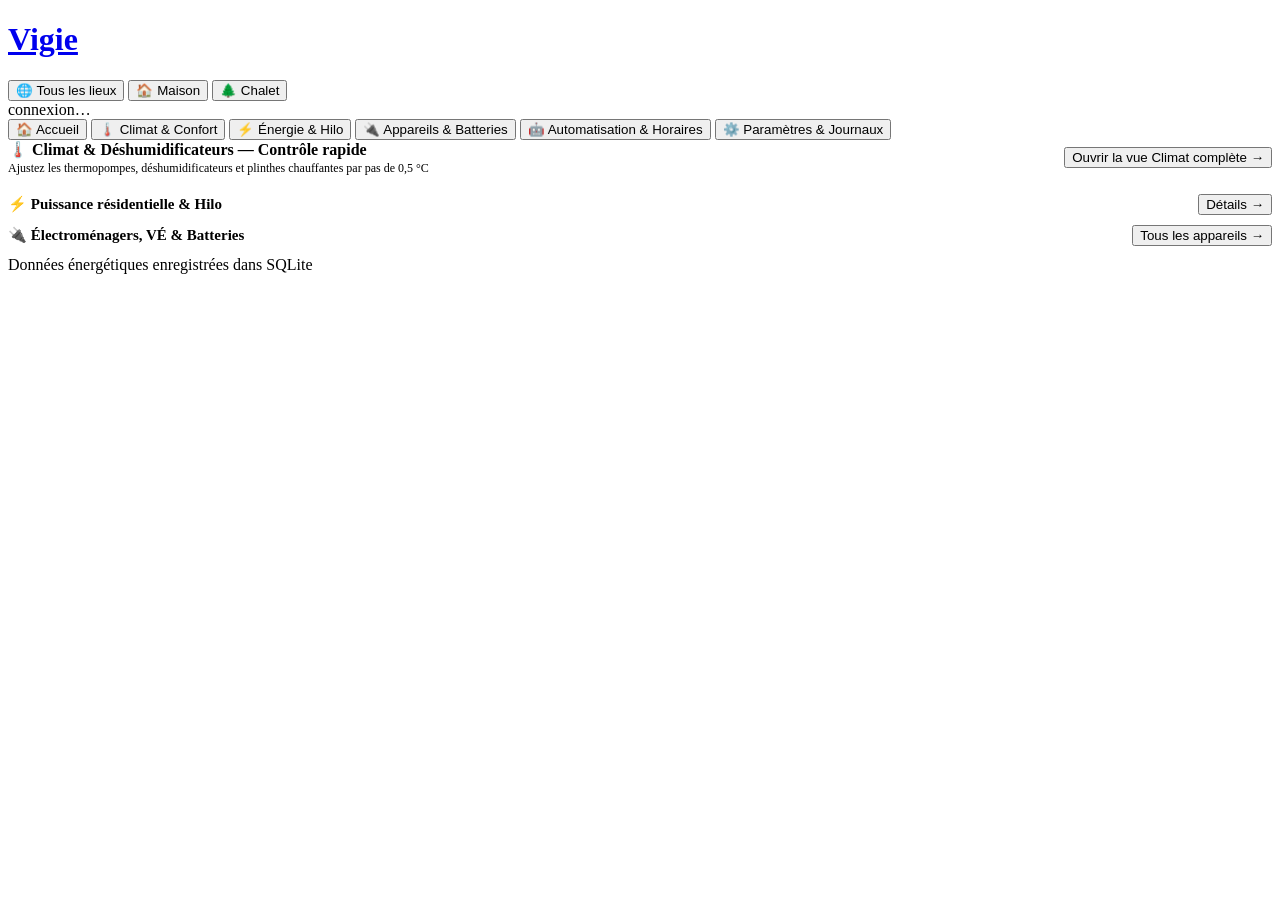
==== commit fd46ecaf: "feat(ui): rebrand application to Vigie" ====
--- a/web/index.html
+++ b/web/index.html
@@ -3,7 +3,7 @@
 <head>
   <meta charset="utf-8" />
   <meta name="viewport" content="width=device-width, initial-scale=1, viewport-fit=cover" />
-  <title>Moniteur Domotique &amp; Énergie</title>
+  <title>Vigie — Domotique &amp; Énergie</title>
 
   <!-- PWA -->
   <link rel="manifest" href="/manifest.webmanifest" />
@@ -14,7 +14,7 @@
        honor the manifest, so we duplicate the key bits as Apple meta tags. -->
   <meta name="apple-mobile-web-app-capable" content="yes" />
   <meta name="apple-mobile-web-app-status-bar-style" content="black-translucent" />
-  <meta name="apple-mobile-web-app-title" content="Domotique" />
+  <meta name="apple-mobile-web-app-title" content="Vigie" />
   <link rel="apple-touch-icon" href="/static/icon.svg" />
 
   <link rel="preconnect" href="https://fonts.googleapis.com" />
@@ -28,7 +28,7 @@
     <form id="login-form" class="login-card" autocomplete="on">
       <div class="login-brand">
         <span class="logo-dot"></span>
-        <h1>Moniteur Domotique &amp; Énergie</h1>
+        <h1>Vigie</h1>
       </div>
       <p class="login-sub">Connectez-vous avec votre compte Jackery pour récupérer les données des batteries depuis le nuage. Vos identifiants sont chiffrés (AES-256-GCM) et stockés localement dans le volume de données — jamais transmis ailleurs qu'à Jackery.</p>
 
@@ -61,9 +61,9 @@
          is the easiest "fix it" gesture on the page. Anchored at "/" so
          middle-click and cmd-click open it in a fresh tab on Live. -->
     <a href="/" class="brand" id="brand-home"
-       title="Retour à l'accueil (actualiser)">
+       title="Vigie — Retour à l'accueil (actualiser)">
       <span class="logo-dot"></span>
-      <h1>Domotique &amp; Énergie</h1>
+      <h1>Vigie</h1>
     </a>
 
     <!-- Global Location Switcher (Default: All Locations) -->
@@ -3234,7 +3234,7 @@
                   <span class="settings-hint">Nom affiché dans votre boîte de réception.</span>
                 </label>
                 <div class="settings-control">
-                  <input id="notif-sender-name" type="text" class="device-select" placeholder="Domotique & Énergie" style="min-width:260px" />
+                  <input id="notif-sender-name" type="text" class="device-select" placeholder="Vigie" style="min-width:260px" />
                 </div>
               </div>
 
@@ -3319,6 +3319,6 @@
   </footer>
 
   <script src="/static/sortable.min.js"></script>
-  <script src="/static/app.js?v=13"></script>
+  <script src="/static/app.js?v=14"></script>
 </body>
 </html>
